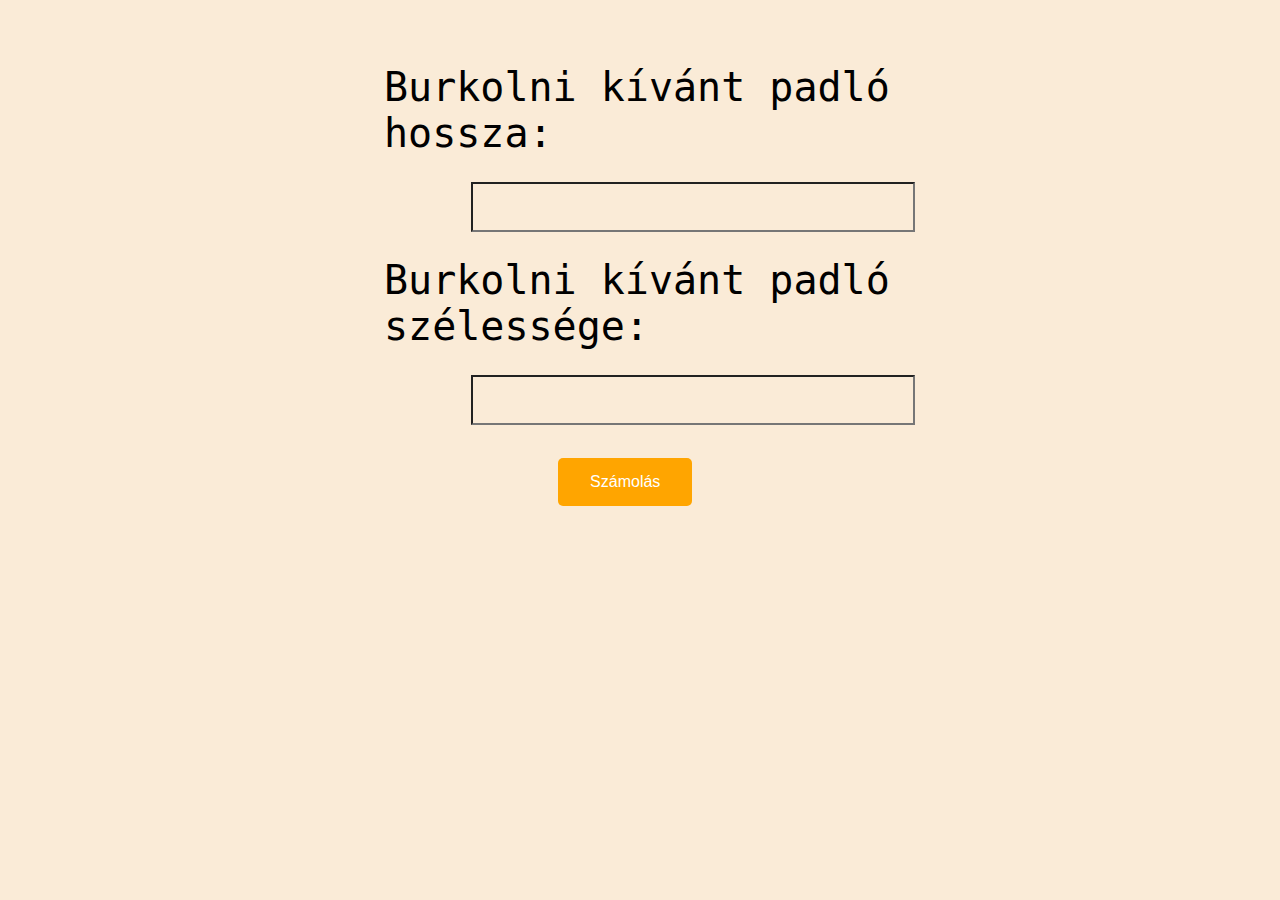
==== index.html @ ba7728a7 "." ====
<!DOCTYPE html>

<html lang="hu">

    <head>
        <meta charset="UTF-8">
        <meta http-equiv="X-UA-Compatible" content="IE=edge">
        <meta name="viewport" content="width=, initial-scale=1.0">
        <script src="main.js" defer></script>
        <title>Padlo Vállalkozás</title>
        <link rel="stylesheet" href="style.css">
    </head>

    <body>

        <div id="container">
            <div id="all_buttoms">
                <div id="first_input">
                    <form>
                        <label for="first">Burkolni kívánt padló hossza: </label>
                        <input type="text" class="inputs"><br>
                        <label for="second">Burkolni kívánt padló szélessége: </label>
                        <input type="text" class="inputs"><br>
                        <input class="button" type="submit" value="Számolás">
                    </form>
                </div>
            </div>
        </div>
        
    </body>

</html>
---- style.css ----
*, *::before, ::after {
    box-sizing: border-box;
    padding: 0%;
    margin: 0%;
}

body {
    padding: 5% 30%;
    background-color: antiquewhite;
    font-size: 40px;
    font-family:monospace;
}

.button {
    margin-left: 34%;
    background-color: orange;
    border: none;
    color: white;
    padding: 15px 32px;
    text-align: center;
    font-size: 16px;
    border-radius: 5px;
    transition: 200ms;
}
.button:hover {
    background-color: darkorange;
    border: none;
    color: white;
    padding: 15px 32px;
    text-align: center;
    text-decoration: none;
    display: inline-block;
    font-size: 16px;
    margin: 4px 2px;
    cursor: pointer;
    border-radius: 5px;
}

.inputs {
    margin: 5% 17%;
    padding: 10px;
    height: 50px;
    background-color: antiquewhite;
    font-size: 32px;
    border-color: none;
}
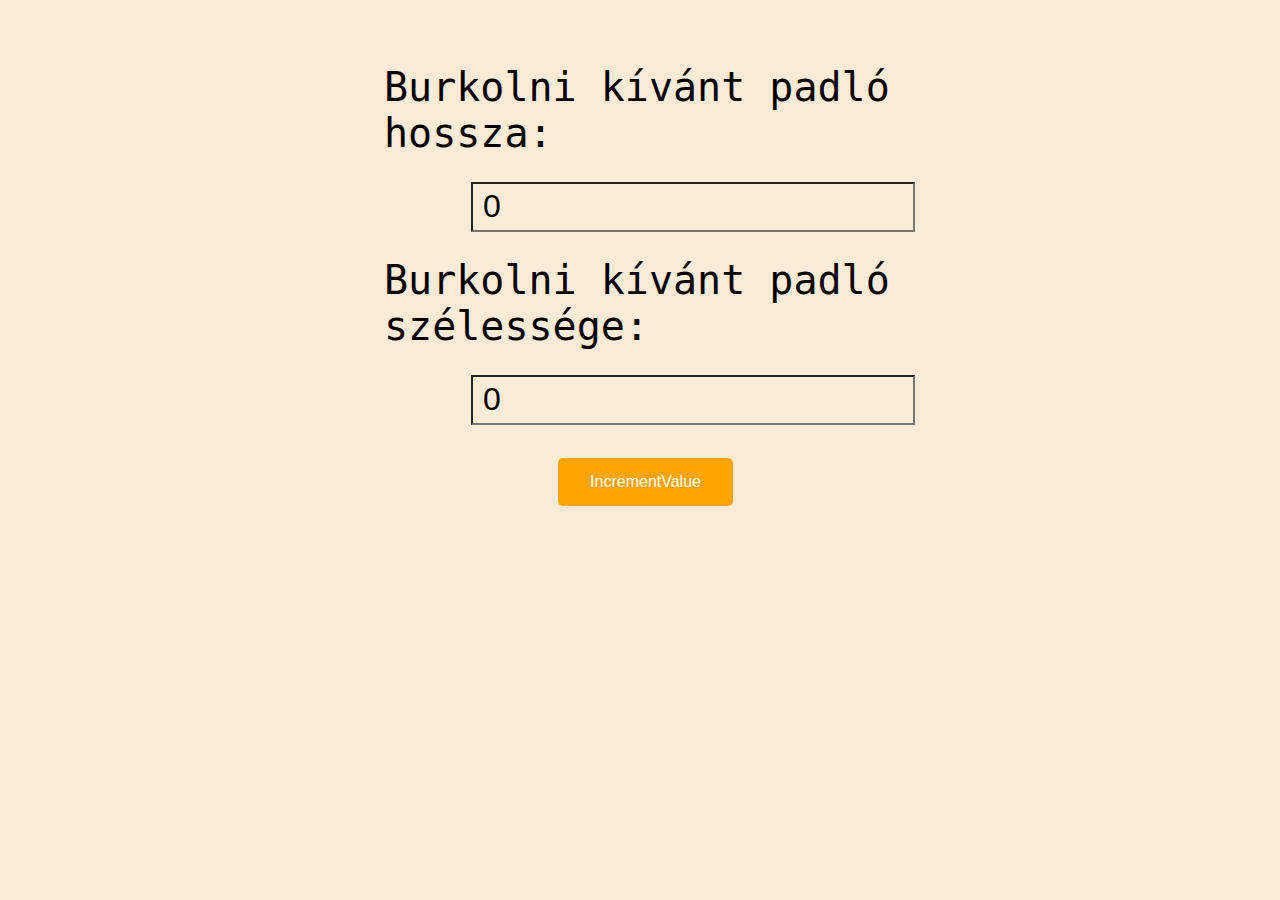
==== commit 1ea044ce: "." ====
--- a/index.html
+++ b/index.html
@@ -17,16 +17,30 @@
             <div id="all_buttoms">
                 <div id="first_input">
                     <form>
-                        <label for="first">Burkolni kívánt padló hossza: </label>
-                        <input type="text" class="inputs"><br>
-                        <label for="second">Burkolni kívánt padló szélessége: </label>
-                        <input type="text" class="inputs"><br>
-                        <input class="button" type="submit" value="Számolás">
+                        <label for="first">Burkolni kívánt padló hossza: </label><br>
+                        <input type="text" class="inputs" id="numberOne" value="0"/><br>
+                        <label for="second">Burkolni kívánt padló szélessége: </label><br>
+                        <input type="text" class="inputs" id="numberTwo" value="0"/>
+                        <input type="button" class="button" onclick="incrementValue()" value="IncrementValue" />
+                        <h3 id="result" style="margin-top: 5%; text-align: center;"></h3>
                     </form>
                 </div>
             </div>
         </div>
         
+        <script>
+            function incrementValue() {
+                let valueOne = parseInt(document.getElementById('numberOne').value);
+                let valueTwo = parseInt(document.getElementById('numberTwo').value);
+                let newValue = valueOne * valueTwo
+                if (newValue === NaN || newValue === 0) {
+                    let result = document.getElementById('result').innerText = `Helytelen érték`;
+                } else {
+                    let result = document.getElementById('result').innerText = `Eredmény: ${newValue}m2`;
+                }
+            }
+        </script>
+
     </body>
 
 </html>--- a/style.css
+++ b/style.css
@@ -21,19 +21,10 @@
     font-size: 16px;
     border-radius: 5px;
     transition: 200ms;
+    cursor: pointer;
 }
 .button:hover {
     background-color: darkorange;
-    border: none;
-    color: white;
-    padding: 15px 32px;
-    text-align: center;
-    text-decoration: none;
-    display: inline-block;
-    font-size: 16px;
-    margin: 4px 2px;
-    cursor: pointer;
-    border-radius: 5px;
 }
 
 .inputs {
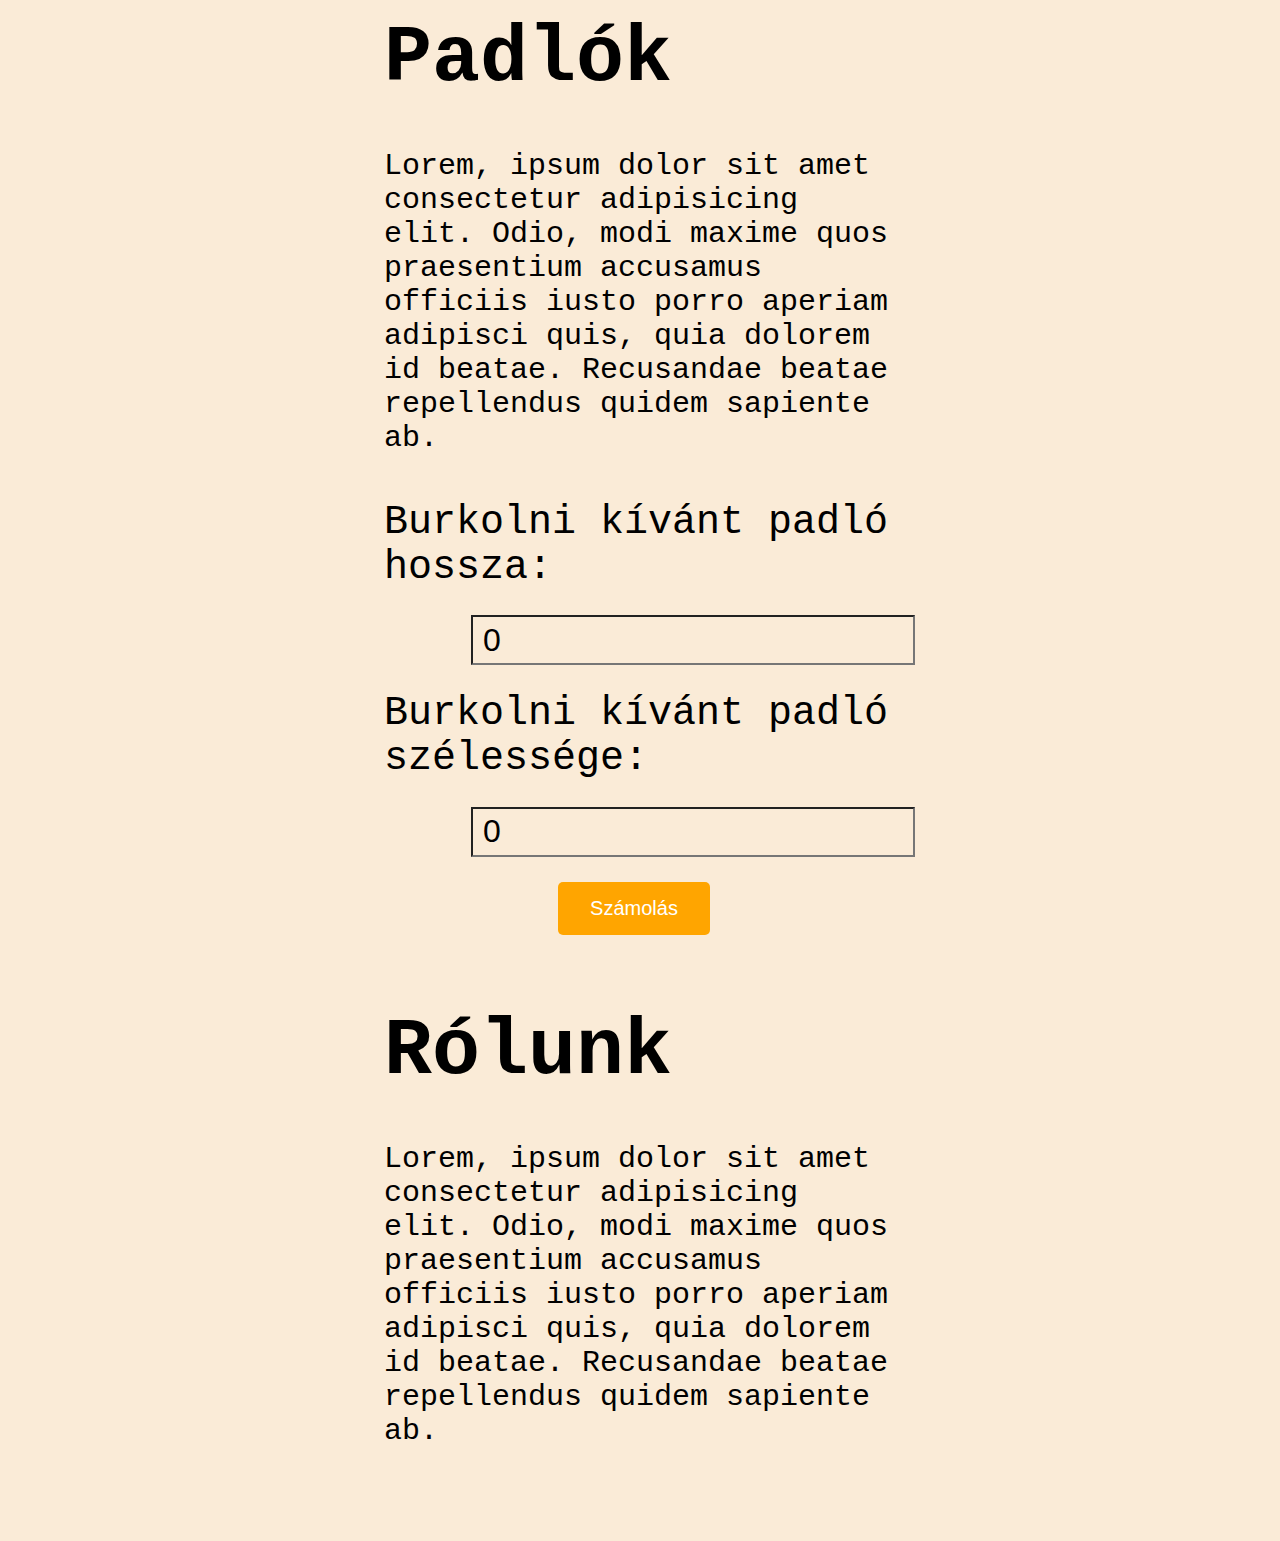
==== commit 38e386de: "." ====
--- a/index.html
+++ b/index.html
@@ -13,6 +13,10 @@
 
     <body>
 
+        <h1>Padlók</h1><br>
+        <p>Lorem, ipsum dolor sit amet consectetur adipisicing elit. Odio, modi maxime quos praesentium accusamus officiis iusto porro aperiam adipisci quis, quia dolorem id beatae. Recusandae beatae repellendus quidem sapiente ab.</p>
+        <br>
+
         <div id="container">
             <div id="all_buttoms">
                 <div id="first_input">
@@ -21,13 +25,16 @@
                         <input type="text" class="inputs" id="numberOne" value="0"/><br>
                         <label for="second">Burkolni kívánt padló szélessége: </label><br>
                         <input type="text" class="inputs" id="numberTwo" value="0"/>
-                        <input type="button" class="button" onclick="incrementValue()" value="IncrementValue" />
+                        <input type="button" class="button" onclick="incrementValue()" value="Számolás" />
                         <h3 id="result" style="margin-top: 5%; text-align: center;"></h3>
                     </form>
                 </div>
             </div>
         </div>
-        
+        <br><h1>Rólunk</h1><br>
+        <p>Lorem, ipsum dolor sit amet consectetur adipisicing elit. Odio, modi maxime quos praesentium accusamus officiis iusto porro aperiam adipisci quis, quia dolorem id beatae. Recusandae beatae repellendus quidem sapiente ab.</p>
+        <br>
+
         <script>
             function incrementValue() {
                 let valueOne = parseInt(document.getElementById('numberOne').value);
@@ -36,7 +43,7 @@
                 if (newValue === NaN || newValue === 0) {
                     let result = document.getElementById('result').innerText = `Helytelen érték`;
                 } else {
-                    let result = document.getElementById('result').innerText = `Eredmény: ${newValue}m2`;
+                    let result = document.getElementById('result').innerText = `Eredmény: ${newValue}m²`;
                 }
             }
         </script>
--- a/style.css
+++ b/style.css
@@ -4,8 +4,13 @@
     margin: 0%;
 }
 
+p {
+    font-size: 30px;
+    font-family:monospace;
+}
+
 body {
-    padding: 5% 30%;
+    padding: 1% 30%;
     background-color: antiquewhite;
     font-size: 40px;
     font-family:monospace;
@@ -18,7 +23,7 @@
     color: white;
     padding: 15px 32px;
     text-align: center;
-    font-size: 16px;
+    font-size: 20px;
     border-radius: 5px;
     transition: 200ms;
     cursor: pointer;
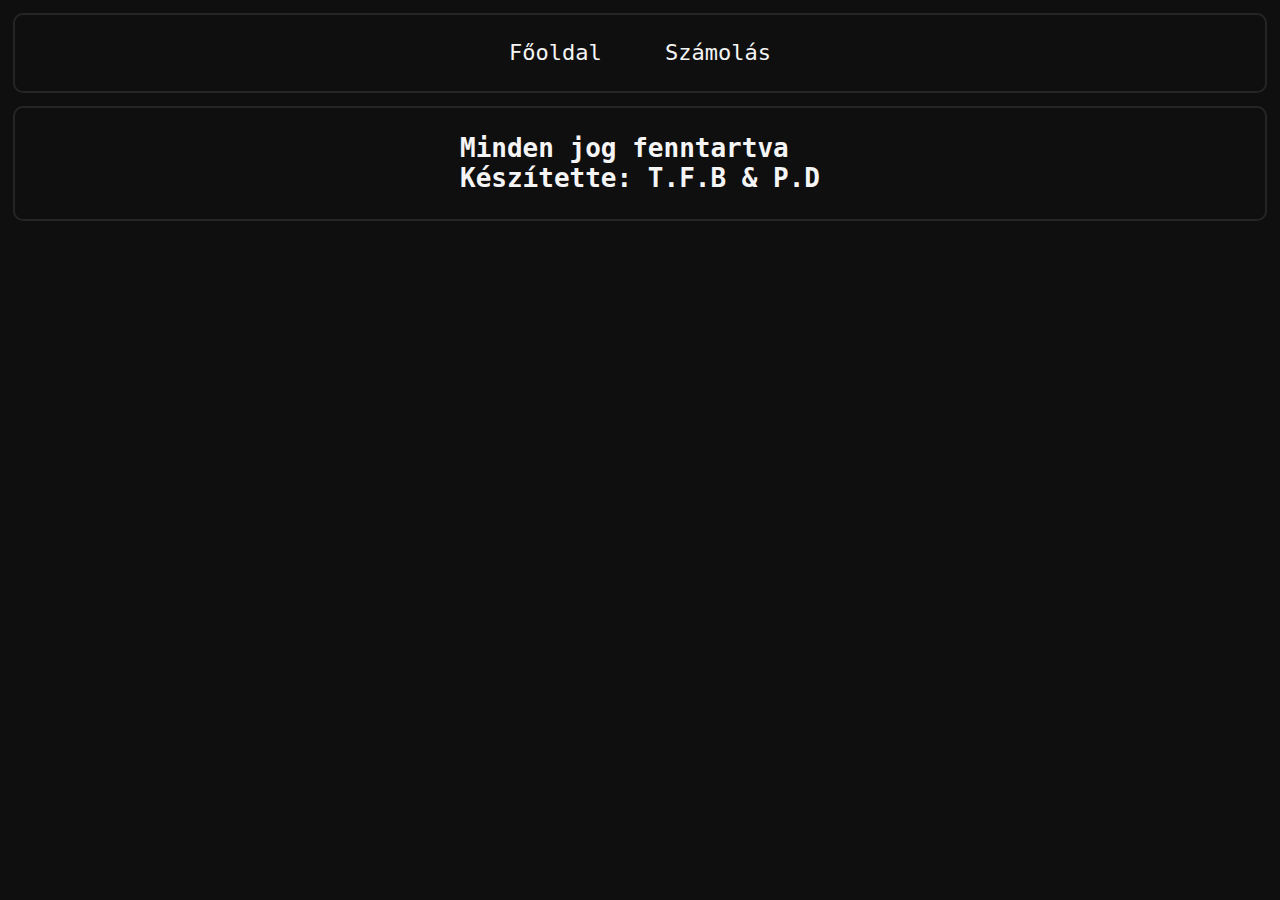
==== commit 77ad286b: "Calculate Oldal" ====
--- a/index.html
+++ b/index.html
@@ -13,40 +13,22 @@
 
     <body>
 
-        <h1>Padlók</h1><br>
-        <p>Lorem, ipsum dolor sit amet consectetur adipisicing elit. Odio, modi maxime quos praesentium accusamus officiis iusto porro aperiam adipisci quis, quia dolorem id beatae. Recusandae beatae repellendus quidem sapiente ab.</p>
-        <br>
+        <div>
+            <div>
+                <nav class="navbar">
+                    <a href="#">Főoldal</a>
+                    <a href="./calculate.html">Számolás</a>
+                </nav>
+            </div>
 
-        <div id="container">
-            <div id="all_buttoms">
-                <div id="first_input">
-                    <form>
-                        <label for="first">Burkolni kívánt padló hossza: </label><br>
-                        <input type="text" class="inputs" id="numberOne" value="0"/><br>
-                        <label for="second">Burkolni kívánt padló szélessége: </label><br>
-                        <input type="text" class="inputs" id="numberTwo" value="0"/>
-                        <input type="button" class="button" onclick="incrementValue()" value="Számolás" />
-                        <h3 id="result" style="margin-top: 5%; text-align: center;"></h3>
-                    </form>
+            <div class="footer">
+                <div class="footer-container">
+                    <h1 class="footer-title">Minden jog fenntartva</h1>
+                    <h1 class="footer-createdBy">Készítette: T.F.B & P.D</h1>
                 </div>
             </div>
+
         </div>
-        <br><h1>Rólunk</h1><br>
-        <p>Lorem, ipsum dolor sit amet consectetur adipisicing elit. Odio, modi maxime quos praesentium accusamus officiis iusto porro aperiam adipisci quis, quia dolorem id beatae. Recusandae beatae repellendus quidem sapiente ab.</p>
-        <br>
-
-        <script>
-            function incrementValue() {
-                let valueOne = parseInt(document.getElementById('numberOne').value);
-                let valueTwo = parseInt(document.getElementById('numberTwo').value);
-                let newValue = valueOne * valueTwo
-                if (newValue === NaN || newValue === 0) {
-                    let result = document.getElementById('result').innerText = `Helytelen érték`;
-                } else {
-                    let result = document.getElementById('result').innerText = `Eredmény: ${newValue}m²`;
-                }
-            }
-        </script>
 
     </body>
 
--- a/style.css
+++ b/style.css
@@ -4,39 +4,135 @@
     margin: 0%;
 }
 
-p {
-    font-size: 30px;
+body {
+    background-color: rgb(15, 15, 15);
     font-family:monospace;
+    color: whitesmoke;
+    min-height: 100vh;
+    display: flex;
+    flex-direction: column;
 }
 
-body {
-    padding: 1% 30%;
-    background-color: antiquewhite;
-    font-size: 40px;
-    font-family:monospace;
+.navbar {
+    font-size: 22px;
+    text-align: center;
+    word-spacing: 50px;
+    padding: 2%;
+    margin-top: 1%;
+    margin-bottom: 1%;
+    margin-left: 1%;
+    margin-right: 1%;
+    border-radius: 10px;
+    border: 2px solid rgb(37, 37, 37);
+    position: sticky;
+    top: 1%;
+    left: 0%;
+}
+
+.navbar a {
+    text-decoration: none;
+    color: whitesmoke;
+    transition: 200ms;
+}
+
+.navbar a:hover {
+    text-decoration: none;
+    color: rgb(168, 168, 168);
+    text-decoration: underline;
+}
+
+
+.container {
+    margin-top: auto;
+    margin-bottom: 1%;
+    margin-left: 1%;
+    margin-right: 1%;
+    border-radius: 10px;
+    padding: 10%;
+    display: flex;
+    gap: 50px;
+    align-items: center;
+    justify-content: center;
+    border: 2px solid rgb(37, 37, 37);
+}
+
+.form {
+    display: flex;
+    flex-direction: column;
+    align-items: center;
+    justify-content: center;
+    padding: 3%;
+    border: 2px solid rgb(37, 37, 37);
+    border-radius: 10px;
+}
+
+.label {
+    font-size: 20px;
+    align-self: flex-start;
+}
+
+.input {
+    margin: 5%;
+    padding: 1%;
+    width: 270px;
+    font-size: 18px;
+    height: 40px;
+    border-radius: 5px;
 }
 
 .button {
-    margin-left: 34%;
-    background-color: orange;
-    border: none;
-    color: white;
-    padding: 15px 32px;
-    text-align: center;
-    font-size: 20px;
-    border-radius: 5px;
-    transition: 200ms;
-    cursor: pointer;
-}
-.button:hover {
-    background-color: darkorange;
+    width: 250px;
+    height: 40px;
+    font-size: 18px;
+    margin-top: 10%;
+    background-color: whitesmoke;
+    border-radius: 10px;
+    color: black;
+    font-weight: bold;
 }
 
-.inputs {
-    margin: 5% 17%;
-    padding: 10px;
-    height: 50px;
-    background-color: antiquewhite;
-    font-size: 32px;
-    border-color: none;
+.footer {
+    margin-top: auto;
+    margin-left: 1%;
+    margin-right: 1%;
+    margin-bottom: 1%;
+    border-radius: 10px;
+    padding: 2%;
+    display: flex;
+    justify-content: center;
+    align-items: center;
+    border: 2px solid rgb(37, 37, 37);
+}
+
+.footer-elements {
+    font-size: 10px;
+    display: flex;
+    gap: 50px;
+}
+
+.chooser-title {
+    font-size: 20px;
+}
+
+.chooser-container {
+    padding: 3%;
+    border: 2px solid rgb(37, 37, 37);
+    border-radius: 10px;
+    display: flex;
+    flex-direction: column;
+    gap: 40px;
+}
+
+.chooser {
+    display: flex;
+    align-items: center;
+    justify-content: center;
+    gap: 20px;
+}
+
+.choose-select {
+    width: 270px;
+    font-size: 18px;
+    height: 40px;
+    border-radius: 5px;
 }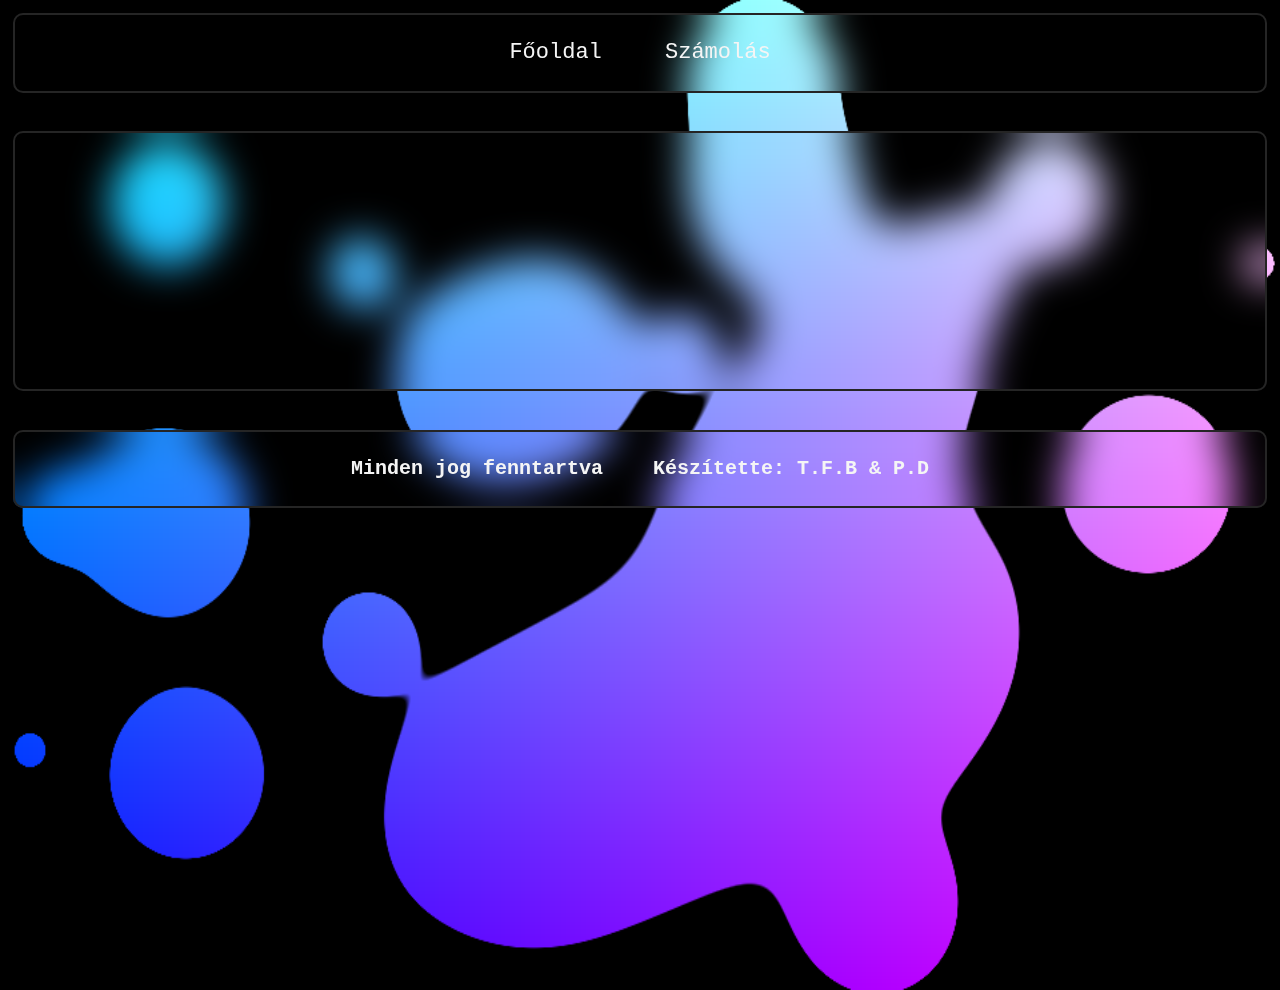
==== commit c64801fd: "Végzések" ====
--- a/index.html
+++ b/index.html
@@ -8,6 +8,7 @@
         <meta name="viewport" content="width=, initial-scale=1.0">
         <script src="main.js" defer></script>
         <title>Padlo Vállalkozás</title>
+        <script src="./background.js" defer></script>
         <link rel="stylesheet" href="style.css">
     </head>
 
@@ -21,10 +22,15 @@
                 </nav>
             </div>
 
+            <div class="container">
+
+        
+            </div>
+
             <div class="footer">
-                <div class="footer-container">
-                    <h1 class="footer-title">Minden jog fenntartva</h1>
-                    <h1 class="footer-createdBy">Készítette: T.F.B & P.D</h1>
+                <div class="footer-elements">
+                  <h1>Minden jog fenntartva</h1>
+                  <h1>Készítette: T.F.B & P.D</h1>
                 </div>
             </div>
 
--- a/style.css
+++ b/style.css
@@ -19,7 +19,7 @@
     word-spacing: 50px;
     padding: 2%;
     margin-top: 1%;
-    margin-bottom: 1%;
+    margin-bottom: 3%;
     margin-left: 1%;
     margin-right: 1%;
     border-radius: 10px;
@@ -27,6 +27,7 @@
     position: sticky;
     top: 1%;
     left: 0%;
+    backdrop-filter: blur(20px);
 }
 
 .navbar a {
@@ -44,7 +45,7 @@
 
 .container {
     margin-top: auto;
-    margin-bottom: 1%;
+    margin-bottom: 3%;
     margin-left: 1%;
     margin-right: 1%;
     border-radius: 10px;
@@ -54,6 +55,7 @@
     align-items: center;
     justify-content: center;
     border: 2px solid rgb(37, 37, 37);
+    backdrop-filter: blur(20px);
 }
 
 .form {
@@ -102,6 +104,7 @@
     justify-content: center;
     align-items: center;
     border: 2px solid rgb(37, 37, 37);
+    backdrop-filter: blur(20px);
 }
 
 .footer-elements {
@@ -135,4 +138,11 @@
     font-size: 18px;
     height: 40px;
     border-radius: 5px;
+}
+
+canvas {
+    width: 100%;
+    height: 110%;
+    position: absolute;
+    z-index: -100;
 }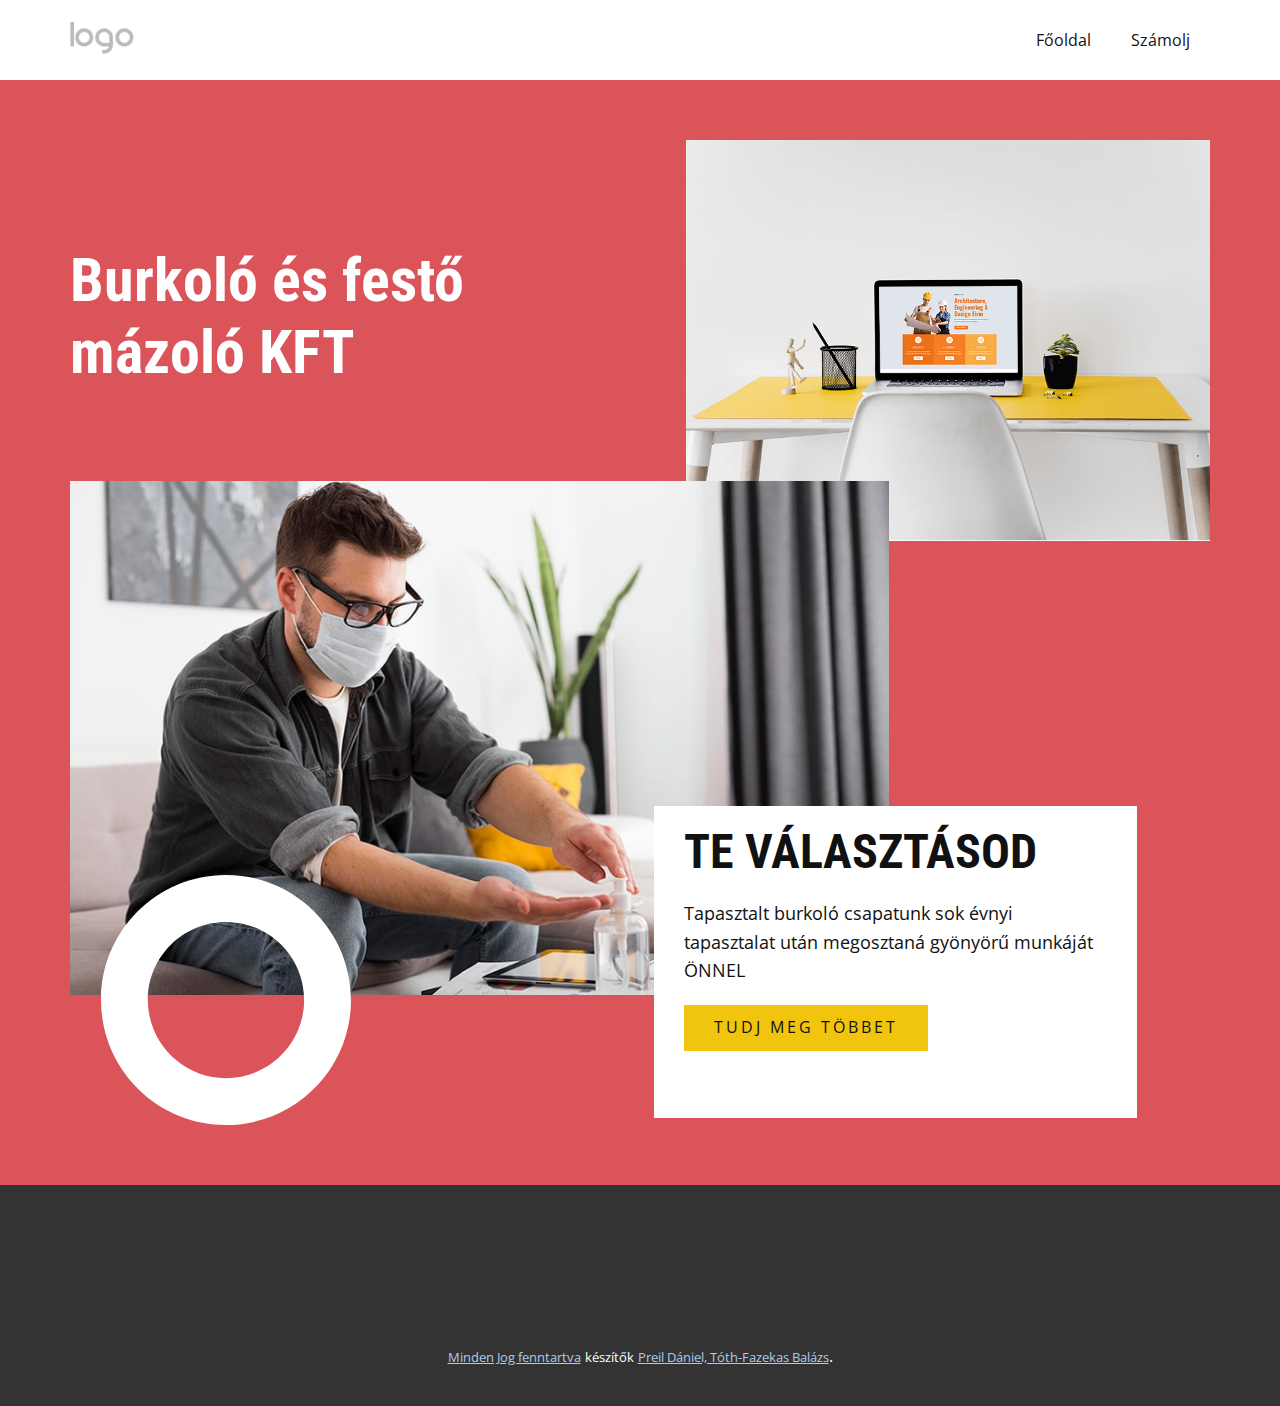
==== commit 209c93ed: "." ====
--- a/index.html
+++ b/index.html
@@ -1,41 +1,99 @@
 <!DOCTYPE html>
-
-<html lang="hu">
-
-    <head>
-        <meta charset="UTF-8">
-        <meta http-equiv="X-UA-Compatible" content="IE=edge">
-        <meta name="viewport" content="width=, initial-scale=1.0">
-        <script src="main.js" defer></script>
-        <title>Padlo Vállalkozás</title>
-        <script src="./background.js" defer></script>
-        <link rel="stylesheet" href="style.css">
-    </head>
-
-    <body>
-
-        <div>
-            <div>
-                <nav class="navbar">
-                    <a href="#">Főoldal</a>
-                    <a href="./calculate.html">Számolás</a>
-                </nav>
+<html style="font-size: 16px;" lang="en"><head>
+    <meta name="viewport" content="width=device-width, initial-scale=1.0">
+    <meta charset="utf-8">
+    <meta name="keywords" content="Mobile-Friendly Web Design to Grow Your Business, Our Vision">
+    <meta name="description" content="">
+    <title>Home</title>
+    <link rel="stylesheet" href="nicepage.css" media="screen">
+<link rel="stylesheet" href="Home.css" media="screen">
+    <script class="u-script" type="text/javascript" src="jquery.js" defer=""></script>
+    <script class="u-script" type="text/javascript" src="nicepage.js" defer=""></script>
+    <meta name="generator" content="Nicepage 5.10.8, nicepage.com">
+    <link id="u-theme-google-font" rel="stylesheet" href="https://fonts.googleapis.com/css?family=Roboto:100,100i,300,300i,400,400i,500,500i,700,700i,900,900i|Open+Sans:300,300i,400,400i,500,500i,600,600i,700,700i,800,800i">
+    <link id="u-page-google-font" rel="stylesheet" href="https://fonts.googleapis.com/css?family=Roboto+Condensed:300,300i,400,400i,700,700i">
+    
+    
+    <script type="application/ld+json">{
+		"@context": "http://schema.org",
+		"@type": "Organization",
+		"name": "",
+		"logo": "images/default-logo.png"
+}</script>
+    <meta name="theme-color" content="#478ac9">
+    <meta property="og:title" content="Home">
+    <meta property="og:type" content="website">
+  <meta data-intl-tel-input-cdn-path="intlTelInput/"></head>
+  <body class="u-body u-xl-mode" data-lang="en"><header class="u-clearfix u-header u-header" id="sec-7cf6"><div class="u-clearfix u-sheet u-valign-middle u-sheet-1">
+        <a href="Home.html" class="u-image u-logo u-image-1">
+          <img src="images/default-logo.png" class="u-logo-image u-logo-image-1">
+        </a>
+        <nav class="u-menu u-menu-dropdown u-offcanvas u-menu-1">
+          <div class="menu-collapse" style="font-size: 1rem; letter-spacing: 0px;">
+            <a class="u-button-style u-custom-left-right-menu-spacing u-custom-padding-bottom u-custom-top-bottom-menu-spacing u-nav-link u-text-active-palette-1-base u-text-hover-palette-2-base" href="#">
+              <svg class="u-svg-link" viewBox="0 0 24 24"><use xmlns:xlink="http://www.w3.org/1999/xlink" xlink:href="#menu-hamburger"></use></svg>
+              <svg class="u-svg-content" version="1.1" id="menu-hamburger" viewBox="0 0 16 16" x="0px" y="0px" xmlns:xlink="http://www.w3.org/1999/xlink" xmlns="http://www.w3.org/2000/svg"><g><rect y="1" width="16" height="2"></rect><rect y="7" width="16" height="2"></rect><rect y="13" width="16" height="2"></rect>
+</g></svg>
+            </a>
+          </div>
+          <div class="u-nav-container">
+            <ul class="u-nav u-unstyled u-nav-1"><li class="u-nav-item"><a class="u-button-style u-nav-link u-text-active-palette-1-base u-text-hover-palette-2-base" href="Home.html" style="padding: 10px 20px;">Főoldal</a>
+</li><li class="u-nav-item"><a class="u-button-style u-nav-link u-text-active-palette-1-base u-text-hover-palette-2-base" href="calculate.html" style="padding: 10px 20px;">Számolj</a>
+</li></ul>
+          </div>
+          <div class="u-nav-container-collapse">
+            <div class="u-black u-container-style u-inner-container-layout u-opacity u-opacity-95 u-sidenav">
+              <div class="u-inner-container-layout u-sidenav-overflow">
+                <div class="u-menu-close"></div>
+                <ul class="u-align-center u-nav u-popupmenu-items u-unstyled u-nav-2"><li class="u-nav-item"><a class="u-button-style u-nav-link" href="Home.html">Főoldal</a>
+</li><li class="u-nav-item"><a class="u-button-style u-nav-link" href="calculate.html">Számolj</a>
+</li><li class="u-nav-item"><a class="u-button-style u-nav-link" href="Contact.html">Kapcsolat</a>
+</li></ul>
+              </div>
             </div>
-
-            <div class="container">
-
-        
-            </div>
-
-            <div class="footer">
-                <div class="footer-elements">
-                  <h1>Minden jog fenntartva</h1>
-                  <h1>Készítette: T.F.B & P.D</h1>
-                </div>
-            </div>
-
+            <div class="u-black u-menu-overlay u-opacity u-opacity-70"></div>
+          </div>
+        </nav>
+      </div></header>
+    <section class="u-clearfix u-palette-2-base u-section-1" id="carousel_34bd">
+      <div class="u-clearfix u-sheet u-valign-middle-sm u-valign-middle-xs u-sheet-1">
+        <img src="images/9fea89fe-978d-29e6-07e9-c41c47e486f8.jpg" alt="" class="u-align-left u-image u-image-1">
+        <div class="u-align-left u-container-style u-expanded-width-xs u-group u-group-1">
+          <div class="u-container-layout u-valign-middle u-container-layout-1">
+            <h1 class="u-custom-font u-font-roboto-condensed u-text u-text-body-alt-color u-text-1">Burkoló és festő mázoló KFT</h1>
+          </div>
         </div>
-
-    </body>
-
-</html>+        <img src="images/-min.jpg" alt="" class="u-align-left u-image u-image-2">
+        <div class="u-align-left u-container-style u-group u-white u-group-2">
+          <div class="u-container-layout u-container-layout-2">
+            <h2 class="u-custom-font u-font-roboto-condensed u-text u-text-2">Te választásod</h2>
+            <p class="u-text u-text-3">Tapasztalt burkoló csapatunk sok évnyi tapasztalat után megosztaná gyönyörű munkáját ÖNNEL</p>
+            </p>
+            <a href="calculate.html" class="u-btn u-btn-rectangle u-button-style u-palette-3-base u-btn-2">Tudj meg többet</a>
+          </div>
+        </div>
+        <div class="u-shape u-shape-svg u-text-white u-shape-1">
+          <svg class="u-svg-link" preserveAspectRatio="none" viewBox="0 0 160 160"><use xmlns:xlink="http://www.w3.org/1999/xlink" xlink:href="#svg-d9c8"></use></svg>
+          <svg xmlns="http://www.w3.org/2000/svg" xmlns:xlink="http://www.w3.org/1999/xlink" version="1.1" xml:space="preserve" class="u-svg-content" viewBox="0 0 160 160" x="0px" y="0px" id="svg-d9c8" style="enable-background:new 0 0 160 160;"><path d="M80,30c27.6,0,50,22.4,50,50s-22.4,50-50,50s-50-22.4-50-50S52.4,30,80,30 M80,0C35.8,0,0,35.8,0,80s35.8,80,80,80
+	s80-35.8,80-80S124.2,0,80,0L80,0z"></path></svg>
+        </div>
+      </div>
+    </section>
+    
+    
+    <footer class="u-align-center u-clearfix u-footer u-grey-80 u-footer" id="sec-8232"><div class="u-clearfix u-sheet u-sheet-1">
+        <p class="u-small-text u-text u-text-variant u-text-1"></p>
+      </div></footer>
+    <section class="u-backlink u-clearfix u-grey-80">
+      <a class="u-link" href="Home.html" target="_blank">
+        <span>Minden Jog fenntartva</span>
+      </a>
+      <p class="u-text">
+        <span>készítők</span>
+      </p>
+      <a class="u-link" href="Home.html" target="_blank">
+        <span>Preil Dániel, Tóth-Fazekas Balázs</span>
+      </a>. 
+    </section>
+  
+</body></html>--- a/nicepage.css
+++ b/nicepage.css
@@ -0,0 +1,41415 @@
+/*begin-commonstyles library*//*!
+ * froala_editor v4.0.6 (https://www.froala.com/wysiwyg-editor)
+ * License https://froala.com/wysiwyg-editor/terms/
+ * Copyright 2014-2021 Froala Labs
+ */
+
+.fr-clearfix::after {
+  clear: both;
+  display: block;
+  content: "";
+  height: 0; }
+
+.fr-hide-by-clipping {
+  position: absolute;
+  width: 1px;
+  height: 1px;
+  padding: 0;
+  margin: -1px;
+  overflow: hidden;
+  clip: rect(0, 0, 0, 0);
+  border: 0; }
+
+.fr-view img.fr-rounded, .fr-view .fr-img-caption.fr-rounded img {
+  border-radius: 10px;
+  -moz-border-radius: 10px;
+  -webkit-border-radius: 10px;
+  -moz-background-clip: padding;
+  -webkit-background-clip: padding-box;
+  background-clip: padding-box; }
+
+.fr-view img.fr-shadow, .fr-view .fr-img-caption.fr-shadow img {
+  -webkit-box-shadow: 10px 10px 5px 0px #cccccc;
+  -moz-box-shadow: 10px 10px 5px 0px #cccccc;
+  box-shadow: 10px 10px 5px 0px #cccccc; }
+
+.fr-view img.fr-bordered, .fr-view .fr-img-caption.fr-bordered img {
+  border: solid 5px #CCC; }
+
+.fr-view img.fr-bordered {
+  -webkit-box-sizing: content-box;
+  -moz-box-sizing: content-box;
+  box-sizing: content-box; }
+
+.fr-view .fr-img-caption.fr-bordered img {
+  -webkit-box-sizing: border-box;
+  -moz-box-sizing: border-box;
+  box-sizing: border-box; }
+
+.fr-view {
+  word-wrap: break-word; }
+  .fr-view span[style~="color:"] a {
+    color: inherit; }
+  .fr-view strong {
+    font-weight: 700; }
+  .fr-view table[border='0'] td:not([class]), .fr-view table[border='0'] th:not([class]), .fr-view table[border='0'] td[class=""], .fr-view table[border='0'] th[class=""] {
+    border-width: 0px; }
+  .fr-view table {
+    border: none;
+    border-collapse: collapse;
+    empty-cells: show;
+    max-width: 100%; }
+    .fr-view table td {
+      min-width: 5px; }
+    .fr-view table.fr-dashed-borders td, .fr-view table.fr-dashed-borders th {
+      border-style: dashed; }
+    .fr-view table.fr-alternate-rows tbody tr:nth-child(2n) {
+      background: whitesmoke; }
+    .fr-view table td, .fr-view table th {
+      border: 1px solid #DDD; }
+      .fr-view table td:empty, .fr-view table th:empty {
+        height: 20px; }
+      .fr-view table td.fr-highlighted, .fr-view table th.fr-highlighted {
+        border: 1px double red; }
+      .fr-view table td.fr-thick, .fr-view table th.fr-thick {
+        border-width: 2px; }
+    .fr-view table th {
+      background: #ececec; }
+  .fr-view hr {
+    clear: both;
+    user-select: none;
+    -o-user-select: none;
+    -moz-user-select: none;
+    -khtml-user-select: none;
+    -webkit-user-select: none;
+    -ms-user-select: none;
+    break-after: always;
+    page-break-after: always; }
+  .fr-view .fr-file {
+    position: relative; }
+    .fr-view .fr-file::after {
+      position: relative;
+      content: "\1F4CE";
+      font-weight: normal; }
+  .fr-view pre {
+    white-space: pre-wrap;
+    word-wrap: break-word;
+    overflow: visible; }
+/*  .fr-view[dir="rtl"] blockquote {
+    border-left: none;
+    border-right: solid 2px #5E35B1;
+    margin-right: 0;
+    padding-right: 5px;
+    padding-left: 0; }
+    .fr-view[dir="rtl"] blockquote blockquote {
+      border-color: #00BCD4; }
+      .fr-view[dir="rtl"] blockquote blockquote blockquote {
+        border-color: #43A047; }
+  .fr-view blockquote {
+    border-left: solid 2px #5E35B1;
+    margin-left: 0;
+    padding-left: 5px;
+    color: #5E35B1; }
+    .fr-view blockquote blockquote {
+      border-color: #00BCD4;
+      color: #00BCD4; }
+      .fr-view blockquote blockquote blockquote {
+        border-color: #43A047;
+        color: #43A047; } */
+  .fr-view span.fr-emoticon {
+    font-weight: normal;
+    font-family: "Apple Color Emoji","Segoe UI Emoji","NotoColorEmoji","Segoe UI Symbol","Android Emoji","EmojiSymbols";
+    display: inline;
+    line-height: 0; }
+    .fr-view span.fr-emoticon.fr-emoticon-img {
+      background-repeat: no-repeat !important;
+      font-size: inherit;
+      height: 1em;
+      width: 1em;
+      min-height: 20px;
+      min-width: 20px;
+      display: inline-block;
+      margin: -.1em .1em .1em;
+      line-height: 1;
+      vertical-align: middle; }
+  .fr-view .fr-text-gray {
+    color: #AAA !important; }
+  .fr-view .fr-text-bordered {
+    border-top: solid 1px #222;
+    border-bottom: solid 1px #222;
+    padding: 10px 0; }
+  .fr-view .fr-text-spaced {
+    letter-spacing: 1px; }
+  .fr-view .fr-text-uppercase {
+    text-transform: uppercase; }
+  .fr-view .fr-class-highlighted {
+    background-color: #ffff00; }
+  .fr-view .fr-class-code {
+    border-color: #cccccc;
+    border-radius: 2px;
+    -moz-border-radius: 2px;
+    -webkit-border-radius: 2px;
+    -moz-background-clip: padding;
+    -webkit-background-clip: padding-box;
+    background-clip: padding-box;
+    background: #f5f5f5;
+    padding: 10px;
+    font-family: "Courier New", Courier, monospace; }
+  .fr-view .fr-class-transparency {
+    opacity: 0.5; }
+  .fr-view img {
+    position: relative;
+    max-width: 100%; }
+    .fr-view img.fr-dib {
+      margin: 10px auto;
+      display: block;
+      float: none;
+      vertical-align: top; }
+      .fr-view img.fr-dib.fr-fil {
+        margin-left: 0;
+        text-align: left; }
+      .fr-view img.fr-dib.fr-fir {
+        margin-right: 0;
+        text-align: right; }
+    .fr-view img.fr-dii {
+      display: inline-block;
+      float: none;
+      vertical-align: bottom;
+      margin-left: 5px;
+      margin-right: 5px;
+      max-width: calc(100% - (2 * 5px)); }
+      .fr-view img.fr-dii.fr-fil {
+        float: left;
+        margin: 10px 15px 10px 0;
+        max-width: calc(100% - 5px); }
+      .fr-view img.fr-dii.fr-fir {
+        float: right;
+        margin: 10px 0 10px 15px;
+        max-width: calc(100% - 5px); }
+  .fr-view span.fr-img-caption {
+    position: relative;
+    max-width: 100%; }
+    .fr-view span.fr-img-caption.fr-dib {
+      margin: 5px auto;
+      display: block;
+      float: none;
+      vertical-align: top; }
+      .fr-view span.fr-img-caption.fr-dib.fr-fil {
+        margin-left: 0;
+        text-align: left; }
+      .fr-view span.fr-img-caption.fr-dib.fr-fir {
+        margin-right: 0;
+        text-align: right; }
+    .fr-view span.fr-img-caption.fr-dii {
+      display: inline-block;
+      float: none;
+      vertical-align: bottom;
+      margin-left: 5px;
+      margin-right: 5px;
+      max-width: calc(100% - (2 * 5px)); }
+      .fr-view span.fr-img-caption.fr-dii.fr-fil {
+        float: left;
+        margin: 5px 5px 5px 0;
+        max-width: calc(100% - 5px); }
+      .fr-view span.fr-img-caption.fr-dii.fr-fir {
+        float: right;
+        margin: 5px 0 5px 5px;
+        max-width: calc(100% - 5px); }
+  .fr-view .fr-video {
+    text-align: center;
+    position: relative; }
+    .fr-view .fr-video.fr-rv {
+      padding-bottom: 56.25%;
+      padding-top: 30px;
+      height: 0;
+      overflow: hidden; }
+      .fr-view .fr-video.fr-rv > iframe, .fr-view .fr-video.fr-rv object, .fr-view .fr-video.fr-rv embed {
+        position: absolute !important;
+        top: 0;
+        left: 0;
+        width: 100%;
+        height: 100%; }
+    .fr-view .fr-video > * {
+      -webkit-box-sizing: content-box;
+      -moz-box-sizing: content-box;
+      box-sizing: content-box;
+      max-width: 100%;
+      border: none; }
+    .fr-view .fr-video.fr-dvb {
+      display: block;
+      clear: both; }
+      .fr-view .fr-video.fr-dvb.fr-fvl {
+        text-align: left; }
+      .fr-view .fr-video.fr-dvb.fr-fvr {
+        text-align: right; }
+    .fr-view .fr-video.fr-dvi {
+      display: inline-block; }
+      .fr-view .fr-video.fr-dvi.fr-fvl {
+        float: left; }
+      .fr-view .fr-video.fr-dvi.fr-fvr {
+        float: right; }
+  .fr-view a.fr-strong {
+    font-weight: 700; }
+  .fr-view a.fr-green {
+    color: green; }
+  .fr-view .fr-img-caption {
+    text-align: center; }
+    .fr-view .fr-img-caption .fr-img-wrap {
+      padding: 0;
+      margin: auto;
+      text-align: center;
+      width: 100%; }
+      .fr-view .fr-img-caption .fr-img-wrap a {
+        display: block; }
+      .fr-view .fr-img-caption .fr-img-wrap img {
+        display: block;
+        margin: auto;
+        width: 100%; }
+      .fr-view .fr-img-caption .fr-img-wrap > span {
+        margin: auto;
+        display: block;
+        padding: 5px 5px 10px;
+        font-size: 14px;
+        font-weight: initial;
+        -webkit-box-sizing: border-box;
+        -moz-box-sizing: border-box;
+        box-sizing: border-box;
+        -webkit-opacity: 0.9;
+        -moz-opacity: 0.9;
+        opacity: 0.9;
+        -ms-filter: "progid:DXImageTransform.Microsoft.Alpha(Opacity=0)";
+        width: 100%;
+        text-align: center; }
+  .fr-view button.fr-rounded, .fr-view input.fr-rounded, .fr-view textarea.fr-rounded {
+    border-radius: 10px;
+    -moz-border-radius: 10px;
+    -webkit-border-radius: 10px;
+    -moz-background-clip: padding;
+    -webkit-background-clip: padding-box;
+    background-clip: padding-box; }
+  .fr-view button.fr-large, .fr-view input.fr-large, .fr-view textarea.fr-large {
+    font-size: 24px; }
+
+/**
+ * Image style.
+ */
+a.fr-view.fr-strong {
+  font-weight: 700; }
+a.fr-view.fr-green {
+  color: green; }
+
+/**
+ * Link style.
+ */
+img.fr-view {
+  position: relative;
+  max-width: 100%; }
+  img.fr-view.fr-dib {
+    margin: 5px auto;
+    display: block;
+    float: none;
+    vertical-align: top; }
+    img.fr-view.fr-dib.fr-fil {
+      margin-left: 0;
+      text-align: left; }
+    img.fr-view.fr-dib.fr-fir {
+      margin-right: 0;
+      text-align: right; }
+  img.fr-view.fr-dii {
+    display: inline-block;
+    float: none;
+    vertical-align: bottom;
+    margin-left: 5px;
+    margin-right: 5px;
+    max-width: calc(100% - (2 * 5px)); }
+    img.fr-view.fr-dii.fr-fil {
+      float: left;
+      margin: 5px 5px 5px 0;
+      max-width: calc(100% - 5px); }
+    img.fr-view.fr-dii.fr-fir {
+      float: right;
+      margin: 5px 0 5px 5px;
+      max-width: calc(100% - 5px); }
+
+span.fr-img-caption.fr-view {
+  position: relative;
+  max-width: 100%; }
+  span.fr-img-caption.fr-view.fr-dib {
+    margin: 5px auto;
+    display: block;
+    float: none;
+    vertical-align: top; }
+    span.fr-img-caption.fr-view.fr-dib.fr-fil {
+      margin-left: 0;
+      text-align: left; }
+    span.fr-img-caption.fr-view.fr-dib.fr-fir {
+      margin-right: 0;
+      text-align: right; }
+  span.fr-img-caption.fr-view.fr-dii {
+    display: inline-block;
+    float: none;
+    vertical-align: bottom;
+    margin-left: 5px;
+    margin-right: 5px;
+    max-width: calc(100% - (2 * 5px)); }
+    span.fr-img-caption.fr-view.fr-dii.fr-fil {
+      float: left;
+      margin: 5px 5px 5px 0;
+      max-width: calc(100% - 5px); }
+    span.fr-img-caption.fr-view.fr-dii.fr-fir {
+      float: right;
+      margin: 5px 0 5px 5px;
+      max-width: calc(100% - 5px); }
+/*end-commonstyles library*/@charset "UTF-8";
+.u-hidden-block {
+  visibility: hidden!important;
+}
+.u-locked-block {
+  pointer-events: none!important;
+}
+/*! normalize.css v4.1.1 | MIT License | github.com/necolas/normalize.css */
+html {
+  font-family: sans-serif;
+  -ms-text-size-adjust: 100%;
+  -webkit-text-size-adjust: 100%;
+}
+body {
+  margin: 0;
+}
+article,
+aside,
+details,
+figcaption,
+figure,
+footer,
+header,
+main,
+menu,
+nav,
+section,
+summary {
+  display: block;
+}
+audio,
+canvas,
+progress,
+video {
+  display: inline-block;
+}
+audio:not([controls]) {
+  display: none;
+  height: 0;
+}
+progress {
+  vertical-align: baseline;
+}
+template,
+[hidden] {
+  display: none;
+}
+a {
+  background-color: transparent;
+  -webkit-text-decoration-skip: objects;
+}
+a:active,
+a:hover {
+  outline-width: 0;
+}
+abbr[title] {
+  border-bottom: none;
+  text-decoration: underline;
+}
+b,
+strong {
+  font-weight: inherit;
+  font-weight: bold;
+}
+dfn {
+  font-style: italic;
+}
+h1 {
+  font-size: 2em;
+  margin: 0.67em 0;
+}
+mark {
+  background-color: #ff0;
+  color: #000;
+}
+small {
+  font-size: 80%;
+}
+sub,
+sup {
+  font-size: 75%;
+  line-height: 0;
+  position: relative;
+  vertical-align: baseline;
+}
+sub {
+  bottom: -0.25em;
+}
+sup {
+  top: -0.5em;
+}
+img {
+  border-style: none;
+}
+svg:not(:root) {
+  overflow: hidden;
+}
+code,
+kbd,
+pre,
+samp {
+  font-family: monospace,monospace;
+  font-size: 1em;
+}
+hr {
+  box-sizing: content-box;
+  height: 0;
+  overflow: visible;
+}
+button,
+input,
+optgroup,
+select,
+textarea {
+  color: inherit;
+  font: inherit;
+  margin: 0;
+}
+optgroup {
+  font-weight: 700;
+}
+button,
+input {
+  overflow: visible;
+}
+button,
+select {
+  text-transform: none;
+}
+button,
+html [type="button"],
+[type="reset"],
+[type="submit"] {
+  -webkit-appearance: button;
+}
+button::-moz-focus-inner,
+[type="button"]::-moz-focus-inner,
+[type="reset"]::-moz-focus-inner,
+[type="submit"]::-moz-focus-inner {
+  border-style: none;
+  padding: 0;
+}
+button:-moz-focusring,
+[type="button"]:-moz-focusring,
+[type="reset"]:-moz-focusring,
+[type="submit"]:-moz-focusring {
+  outline: 1px dotted ButtonText;
+}
+fieldset {
+  border: 1px solid silver;
+  margin: 0 2px;
+  padding: 0.35em 0.625em 0.75em;
+}
+legend {
+  box-sizing: border-box;
+  color: inherit;
+  display: table;
+  max-width: 100%;
+  padding: 0;
+  white-space: normal;
+}
+textarea {
+  overflow: auto;
+  outline: none;
+}
+button,
+select,
+input,
+textarea {
+  outline: none;
+}
+[type="checkbox"],
+[type="radio"] {
+  box-sizing: border-box;
+  padding: 0;
+}
+[type="number"]::-webkit-inner-spin-button,
+[type="number"]::-webkit-outer-spin-button {
+  height: auto;
+}
+[type="search"] {
+  -webkit-appearance: textfield;
+  outline-offset: -2px;
+}
+[type="search"]::-webkit-search-cancel-button,
+[type="search"]::-webkit-search-decoration {
+  -webkit-appearance: none;
+}
+::-webkit-input-placeholder {
+  color: inherit;
+  opacity: 0.54;
+}
+::-webkit-file-upload-button {
+  -webkit-appearance: button;
+  font: inherit;
+}
+ul,
+ol {
+  padding-left: 20px;
+}
+/* Fade effect */
+/* Over effect */
+/* Slide effect */
+/* Over and Slide effect */
+/* Flip Left effect */
+/* Flip Right effect */
+/* Flip Top effect */
+/* Flip Bottom effect */
+/* Wobble Left effect */
+/* Wobble Right effect */
+/* Wobble top effect */
+/* Wobble bottom effect */
+/* Zoom and Rotate Effects */
+/* Utility */
+.u-over-slide {
+  position: absolute;
+  left: 0;
+  top: 0;
+  width: 100%;
+  height: 100%;
+}
+.u-background-effect {
+  overflow: hidden;
+}
+.u-background-effect ~ .u-container-layout {
+  cursor: pointer;
+}
+/* Fade effect */
+.u-effect-fade .u-over-slide {
+  opacity: 0;
+  transition: all 500ms ease;
+}
+.u-effect-fade:hover .u-over-slide,
+.u-effect-fade.u-effect-active .u-over-slide {
+  opacity: 1;
+}
+/* Over effect */
+.u-effect-over-left .u-over-slide {
+  transform: translate(-100%, 0);
+  transition: all 500ms ease;
+}
+.u-effect-over-left:hover .u-over-slide,
+.u-effect-over-left.u-effect-active .u-over-slide {
+  transform: translate(0, 0);
+}
+.u-effect-over-right .u-over-slide {
+  transform: translate(100%, 0);
+  transition: all 500ms ease;
+}
+.u-effect-over-right:hover .u-over-slide,
+.u-effect-over-right.u-effect-active .u-over-slide {
+  transform: translate(0, 0);
+}
+.u-effect-over-top .u-over-slide {
+  transform: translate(0, -100%);
+  transition: all 500ms ease;
+}
+.u-effect-over-top:hover .u-over-slide,
+.u-effect-over-top.u-effect-active .u-over-slide {
+  transform: translate(0, 0);
+}
+.u-effect-over-bottom .u-over-slide {
+  transform: translate(0, 100%);
+  transition: all 500ms ease;
+}
+.u-effect-over-bottom:hover .u-over-slide,
+.u-effect-over-bottom.u-effect-active .u-over-slide {
+  transform: translate(0, 0);
+}
+.u-effect-over-topleft .u-over-slide {
+  transform: translate(-100%, -100%);
+  transition: all 500ms ease;
+}
+.u-effect-over-topleft:hover .u-over-slide,
+.u-effect-over-topleft.u-effect-active .u-over-slide {
+  transform: translate(0, 0);
+}
+.u-effect-over-topright .u-over-slide {
+  transform: translate(100%, -100%);
+  transition: all 500ms ease;
+}
+.u-effect-over-topright:hover .u-over-slide,
+.u-effect-over-topright.u-effect-active .u-over-slide {
+  transform: translate(0, 0);
+}
+.u-effect-over-bottomleft .u-over-slide {
+  transform: translate(-100%, 100%);
+  transition: all 500ms ease;
+}
+.u-effect-over-bottomleft:hover .u-over-slide,
+.u-effect-over-bottomleft.u-effect-active .u-over-slide {
+  transform: translate(0, 0);
+}
+.u-effect-over-bottomright .u-over-slide {
+  transform: translate(100%, 100%);
+  transition: all 500ms ease;
+}
+.u-effect-over-bottomright:hover .u-over-slide,
+.u-effect-over-bottomright.u-effect-active .u-over-slide {
+  transform: translate(0, 0);
+}
+/* Slide effect */
+.u-effect-slide-left .u-over-slide {
+  transform: translate(-100%, 0);
+  transition: all 500ms ease;
+}
+.u-effect-slide-left:hover .u-over-slide,
+.u-effect-slide-left.u-effect-active .u-over-slide {
+  transform: translate(0, 0);
+}
+.u-effect-slide-left .u-back-slide {
+  transition: all 500ms ease;
+}
+.u-effect-slide-left:hover .u-back-slide,
+.u-effect-slide-left.u-effect-active .u-back-slide {
+  transform: translate(100%, 0);
+}
+.u-effect-slide-right .u-over-slide {
+  transform: translate(100%, 0);
+  transition: all 500ms ease;
+}
+.u-effect-slide-right:hover .u-over-slide,
+.u-effect-slide-right.u-effect-active .u-over-slide {
+  transform: translate(0, 0);
+}
+.u-effect-slide-right .u-back-slide {
+  transition: all 500ms ease;
+}
+.u-effect-slide-right:hover .u-back-slide,
+.u-effect-slide-right.u-effect-active .u-back-slide {
+  transform: translate(-100%, 0);
+}
+.u-effect-slide-top .u-over-slide {
+  transform: translate(0, -100%);
+  transition: all 500ms ease;
+}
+.u-effect-slide-top:hover .u-over-slide,
+.u-effect-slide-top.u-effect-active .u-over-slide {
+  transform: translate(0, 0);
+}
+.u-effect-slide-top .u-back-slide {
+  transition: all 500ms ease;
+}
+.u-effect-slide-top:hover .u-back-slide,
+.u-effect-slide-top.u-effect-active .u-back-slide {
+  transform: translate(0, 100%);
+}
+.u-effect-slide-bottom .u-over-slide {
+  transform: translate(0, 100%);
+  transition: all 500ms ease;
+}
+.u-effect-slide-bottom:hover .u-over-slide,
+.u-effect-slide-bottom.u-effect-active .u-over-slide {
+  transform: translate(0, 0);
+}
+.u-effect-slide-bottom .u-back-slide {
+  transition: all 500ms ease;
+}
+.u-effect-slide-bottom:hover .u-back-slide,
+.u-effect-slide-bottom.u-effect-active .u-back-slide {
+  transform: translate(0, -100%);
+}
+.u-effect-slide-topleft .u-over-slide {
+  transform: translate(-100%, -100%);
+  transition: all 500ms ease;
+}
+.u-effect-slide-topleft:hover .u-over-slide,
+.u-effect-slide-topleft.u-effect-active .u-over-slide {
+  transform: translate(0, 0);
+}
+.u-effect-slide-topleft .u-back-slide {
+  transition: all 500ms ease;
+}
+.u-effect-slide-topleft:hover .u-back-slide,
+.u-effect-slide-topleft.u-effect-active .u-back-slide {
+  transform: translate(100%, 100%);
+}
+.u-effect-slide-topright .u-over-slide {
+  transform: translate(100%, -100%);
+  transition: all 500ms ease;
+}
+.u-effect-slide-topright:hover .u-over-slide,
+.u-effect-slide-topright.u-effect-active .u-over-slide {
+  transform: translate(0, 0);
+}
+.u-effect-slide-topright .u-back-slide {
+  transition: all 500ms ease;
+}
+.u-effect-slide-topright:hover .u-back-slide,
+.u-effect-slide-topright.u-effect-active .u-back-slide {
+  transform: translate(-100%, 100%);
+}
+.u-effect-slide-bottomleft .u-over-slide {
+  transform: translate(-100%, 100%);
+  transition: all 500ms ease;
+}
+.u-effect-slide-bottomleft:hover .u-over-slide,
+.u-effect-slide-bottomleft.u-effect-active .u-over-slide {
+  transform: translate(0, 0);
+}
+.u-effect-slide-bottomleft .u-back-slide {
+  transition: all 500ms ease;
+}
+.u-effect-slide-bottomleft:hover .u-back-slide,
+.u-effect-slide-bottomleft.u-effect-active .u-back-slide {
+  transform: translate(100%, -100%);
+}
+.u-effect-slide-bottomright .u-over-slide {
+  transform: translate(100%, 100%);
+  transition: all 500ms ease;
+}
+.u-effect-slide-bottomright:hover .u-over-slide,
+.u-effect-slide-bottomright.u-effect-active .u-over-slide {
+  transform: translate(0, 0);
+}
+.u-effect-slide-bottomright .u-back-slide {
+  transition: all 500ms ease;
+}
+.u-effect-slide-bottomright:hover .u-back-slide,
+.u-effect-slide-bottomright.u-effect-active .u-back-slide {
+  transform: translate(-100%, -100%);
+}
+/* Flip */
+.u-effect-flip-left,
+.u-effect-flip-left .u-slidesWrapper {
+  perspective: 300px;
+}
+.u-effect-flip-left .u-over-slide {
+  opacity: 0;
+  transform: rotateY(180deg);
+  transform-origin: center left;
+  transition: transform 500ms ease, transform-origin 500ms ease, opacity 0ms ease 500ms;
+}
+.u-effect-flip-left:hover .u-over-slide,
+.u-effect-flip-left.u-effect-active .u-over-slide {
+  opacity: 1;
+  transform: rotateY(0deg);
+  transition: transform 500ms ease, transform-origin 500ms ease;
+}
+.u-effect-flip-right,
+.u-effect-flip-right .u-slidesWrapper {
+  perspective: 300px;
+}
+.u-effect-flip-right .u-over-slide {
+  opacity: 0;
+  transform: rotateY(-180deg);
+  transform-origin: center right;
+  transition: transform 500ms ease, transform-origin 500ms ease, opacity 0ms ease 500ms;
+}
+.u-effect-flip-right:hover .u-over-slide,
+.u-effect-flip-right.u-effect-active .u-over-slide {
+  opacity: 1;
+  transform: rotateY(0deg);
+  transition: transform 500ms ease, transform-origin 500ms ease;
+}
+.u-effect-flip-top,
+.u-effect-flip-top .u-slidesWrapper {
+  perspective: 300px;
+}
+.u-effect-flip-top .u-over-slide {
+  opacity: 0;
+  transform: rotateX(-180deg);
+  transform-origin: center top;
+  transition: transform 500ms ease, transform-origin 500ms ease, opacity 0ms ease 500ms;
+}
+.u-effect-flip-top:hover .u-over-slide,
+.u-effect-flip-top.u-effect-active .u-over-slide {
+  opacity: 1;
+  transform: rotateX(0deg);
+  transition: transform 500ms ease, transform-origin 500ms ease;
+}
+.u-effect-flip-bottom,
+.u-effect-flip-bottom .u-slidesWrapper {
+  perspective: 300px;
+}
+.u-effect-flip-bottom .u-over-slide {
+  opacity: 0;
+  transform: rotateX(180deg);
+  transform-origin: center bottom;
+  transition: transform 500ms ease, transform-origin 500ms ease, opacity 0ms ease 500ms;
+}
+.u-effect-flip-bottom:hover .u-over-slide,
+.u-effect-flip-bottom.u-effect-active .u-over-slide {
+  opacity: 1;
+  transform: rotateX(0deg);
+  transition: transform 500ms ease, transform-origin 500ms ease;
+}
+/* Wooble */
+.u-effect-wobble-left,
+.u-effect-wobble-left .u-slidesWrapper {
+  perspective: 300px;
+}
+.u-effect-wobble-left .u-over-slide {
+  opacity: 0;
+  transform: rotateY(130deg);
+  transform-origin: center left;
+  transition: transform 500ms ease, transform-origin 500ms ease, opacity 0ms ease 500ms;
+}
+.u-effect-wobble-left:hover .u-over-slide,
+.u-effect-wobble-left.u-effect-active .u-over-slide {
+  opacity: 1;
+  transform: rotateY(0deg);
+  transform-origin: center right;
+  transition: transform 500ms ease, transform-origin 500ms ease;
+}
+.u-effect-wobble-right,
+.u-effect-wobble-right .u-slidesWrapper {
+  perspective: 300px;
+}
+.u-effect-wobble-right .u-over-slide {
+  opacity: 0;
+  transform: rotateY(-130deg);
+  transform-origin: center right;
+  transition: transform 500ms ease, transform-origin 500ms ease, opacity 0ms ease 500ms;
+}
+.u-effect-wobble-right:hover .u-over-slide,
+.u-effect-wobble-right.u-effect-active .u-over-slide {
+  opacity: 1;
+  transform: rotateY(0deg);
+  transform-origin: center left;
+  transition: transform 500ms ease, transform-origin 500ms ease;
+}
+.u-effect-wobble-top,
+.u-effect-wobble-top .u-slidesWrapper {
+  perspective: 300px;
+}
+.u-effect-wobble-top .u-over-slide {
+  opacity: 0;
+  transform: rotateX(-130deg);
+  transform-origin: center top;
+  transition: transform 500ms ease, transform-origin 500ms ease, opacity 0ms ease 500ms;
+}
+.u-effect-wobble-top:hover .u-over-slide,
+.u-effect-wobble-top.u-effect-active .u-over-slide {
+  opacity: 1;
+  transform: rotateX(0deg);
+  transform-origin: center bottom;
+  transition: transform 500ms ease, transform-origin 500ms ease;
+}
+.u-effect-wobble-bottom,
+.u-effect-wobble-bottom .u-slidesWrapper {
+  perspective: 300px;
+}
+.u-effect-wobble-bottom .u-over-slide {
+  opacity: 0;
+  transform: rotateX(130deg);
+  transform-origin: center bottom;
+  transition: transform 500ms ease, transform-origin 500ms ease, opacity 0ms ease 500ms;
+}
+.u-effect-wobble-bottom:hover .u-over-slide,
+.u-effect-wobble-bottom.u-effect-active .u-over-slide {
+  opacity: 1;
+  transform: rotateX(0deg);
+  transform-origin: center top;
+  transition: transform 500ms ease, transform-origin 500ms ease;
+}
+/* Zoom */
+.u-effect-zoom .u-over-slide {
+  transition: transform 500ms ease;
+  transform: scale(0, 0);
+}
+.u-effect-zoom:hover .u-over-slide,
+.u-effect-zoom.u-effect-active .u-over-slide {
+  transform: scale(1, 1);
+}
+.u-effect-hover-zoom .u-back-slide,
+.u-effect-hover-zoom .u-background-effect-image {
+  transition: transform 500ms ease;
+  transform: scale(1);
+}
+.u-effect-hover-zoom:hover .u-back-slide,
+.u-effect-hover-zoom:hover .u-background-effect-image,
+.u-effect-hover-zoom.u-effect-active .u-back-slide,
+.u-effect-hover-zoom.u-effect-active .u-background-effect-image {
+  transform: scale(var(--effect-scale));
+}
+.u-effect-hover-zoomOut .u-back-slide,
+.u-effect-hover-zoomOut .u-background-effect-image {
+  transition: transform 500ms ease;
+  transform: scale(var(--effect-scale));
+}
+.u-effect-hover-zoomOut:hover .u-back-slide,
+.u-effect-hover-zoomOut:hover .u-background-effect-image,
+.u-effect-hover-zoomOut.u-effect-active .u-back-slide,
+.u-effect-hover-zoomOut.u-effect-active .u-background-effect-image {
+  transform: scale(1);
+}
+.u-effect-hover-liftUp > .u-background-effect {
+  overflow: visible;
+}
+.u-effect-hover-liftUp .u-back-slide,
+.u-effect-hover-liftUp .u-background-effect-image {
+  transition: transform 500ms ease;
+  transform: scale(1);
+}
+.u-effect-hover-liftUp:hover .u-back-slide,
+.u-effect-hover-liftUp.u-effect-active .u-back-slide,
+.u-effect-hover-liftUp:hover .u-background-effect-image,
+.u-effect-hover-liftUp.u-effect-active .u-background-effect-image {
+  transform: scale(var(--effect-scale));
+  z-index: 1;
+}
+.u-effect-hover-liftUp:hover > .u-container-layout {
+  z-index: 2;
+}
+.u-effect-zoom-rotate .u-over-slide {
+  transition: transform 500ms ease;
+  transform: rotate(0deg) scale(0, 0);
+}
+.u-effect-zoom-rotate:hover .u-over-slide,
+.u-effect-zoom-rotate.u-effect-active .u-over-slide {
+  transform: rotate(360deg) scale(1, 1);
+}
+.u-effect-zoom-rotateX .u-over-slide {
+  transition: transform 500ms ease;
+  transform: rotateX(0deg) scale(0, 0);
+}
+.u-effect-zoom-rotateX:hover .u-over-slide,
+.u-effect-zoom-rotateX.u-effect-active .u-over-slide {
+  transform: rotateX(360deg) scale(1, 1);
+}
+.u-effect-zoom-rotateY .u-over-slide {
+  transition: transform 500ms ease;
+  transform: rotateY(0deg) scale(0, 0);
+}
+.u-effect-zoom-rotateY:hover .u-over-slide,
+.u-effect-zoom-rotateY.u-effect-active .u-over-slide {
+  transform: rotateY(360deg) scale(1, 1);
+}
+.u-effect-hover-slide .u-back-image,
+.u-effect-hover-slide .u-background-effect-image {
+  transition-duration: 500ms;
+  transition-timing-function: ease;
+  transition-property: left, right, top, bottom;
+}
+.u-effect-hover-slide .u-effect-hover-slide-direction-right {
+  left: auto;
+}
+.u-effect-hover-slide .u-effect-hover-slide-direction-up {
+  top: auto;
+}
+.u-effect-hover-slide:hover .u-back-image.u-effect-hover-slide-direction-left,
+.u-effect-hover-slide:hover .u-background-effect-image.u-effect-hover-slide-direction-left,
+.u-effect-hover-slide.u-effect-active .u-back-image.u-effect-hover-slide-direction-left,
+.u-effect-hover-slide.u-effect-active .u-background-effect-image.u-effect-hover-slide-direction-left {
+  left: 0 !important;
+}
+.u-effect-hover-slide:hover .u-back-image.u-effect-hover-slide-direction-right,
+.u-effect-hover-slide:hover .u-background-effect-image.u-effect-hover-slide-direction-right,
+.u-effect-hover-slide.u-effect-active .u-back-image.u-effect-hover-slide-direction-right,
+.u-effect-hover-slide.u-effect-active .u-background-effect-image.u-effect-hover-slide-direction-right {
+  right: 0 !important;
+}
+.u-effect-hover-slide:hover .u-back-image.u-effect-hover-slide-direction-up,
+.u-effect-hover-slide:hover .u-background-effect-image.u-effect-hover-slide-direction-up,
+.u-effect-hover-slide.u-effect-active .u-back-image.u-effect-hover-slide-direction-up,
+.u-effect-hover-slide.u-effect-active .u-background-effect-image.u-effect-hover-slide-direction-up {
+  bottom: 0 !important;
+}
+.u-effect-hover-slide:hover .u-back-image.u-effect-hover-slide-direction-down,
+.u-effect-hover-slide:hover .u-background-effect-image.u-effect-hover-slide-direction-down,
+.u-effect-hover-slide.u-effect-active .u-back-image.u-effect-hover-slide-direction-down,
+.u-effect-hover-slide.u-effect-active .u-background-effect-image.u-effect-hover-slide-direction-down {
+  top: 0 !important;
+}
+.u-btn {
+  /*display: inline-block;*/
+  display: table;
+  /*TODO maye need another solution for negative marin*/
+  cursor: pointer;
+  color: inherit;
+  font-size: inherit;
+  font-family: inherit;
+  line-height: inherit;
+  letter-spacing: inherit;
+  text-transform: inherit;
+  font-style: inherit;
+  font-weight: inherit;
+  text-decoration: none;
+  border: 0 none transparent;
+  outline-width: 0;
+  background-color: transparent;
+  margin: 0;
+  -webkit-text-decoration-skip: objects;
+  font-style: initial;
+  white-space: nowrap;
+  -webkit-user-select: none;
+      -ms-user-select: none;
+          user-select: none;
+  vertical-align: middle;
+  text-align: center;
+  padding: 10px 30px;
+  border-radius: 0;
+  align-self: flex-start;
+}
+.u-btn:focus,
+.u-btn:active:focus,
+.u-btn.active:focus {
+  outline: thin dotted;
+  outline: 5px auto -webkit-focus-ring-color;
+  outline-offset: -2px;
+}
+.u-btn:hover,
+.u-btn:focus {
+  text-decoration: none;
+}
+.u-btn:active,
+.u-btn.active {
+  outline: 0;
+  background-image: none;
+}
+.u-btn.disabled,
+.u-btn[disabled] {
+  opacity: 0.6;
+}
+.u-btn-circle {
+  border-radius: 50%;
+}
+.u-button-style.u-border-no-top,
+.u-button-style.u-border-no-right,
+.u-button-style.u-border-no-left,
+.u-button-style.u-border-no-bottom,
+.u-btn-rectangle {
+  border-radius: 0 !important;
+}
+.u-text a,
+.u-post-content a,
+.u-tab-item a,
+.u-nav-item a {
+  font-size: inherit;
+  font-family: inherit;
+  line-height: inherit;
+  letter-spacing: inherit;
+  text-transform: inherit;
+}
+.u-text:not(ul):not(ol):not(p):not(.u-post-content):not(.u-block-content):not(.u-product-desc):not(.u-cart-block-content):not(.u-checkout-block-content) a {
+  color: inherit;
+}
+.u-text:not(ul):not(ol):not(p):not(.u-post-content):not(.u-block-content):not(.u-product-desc):not(.u-cart-block-content):not(.u-checkout-block-content) a,
+.u-text:not(ul):not(ol):not(p):not(.u-post-content):not(.u-block-content):not(.u-product-desc):not(.u-cart-block-content):not(.u-checkout-block-content) a:hover {
+  text-decoration: none;
+}
+.u-link,
+a {
+  border-top-width: 0;
+  border-left-width: 0;
+  border-right-width: 0;
+}
+.u-link {
+  display: table;
+  border-style: solid;
+  border-bottom-width: 0;
+  white-space: nowrap;
+  align-self: flex-start;
+}
+.u-link,
+.u-link:hover,
+.u-link:focus {
+  text-decoration: none;
+}
+.u-link:focus,
+.u-link:active:focus,
+.u-link.active:focus {
+  outline: thin dotted;
+  outline: 5px auto -webkit-focus-ring-color;
+  outline-offset: -2px;
+}
+.u-underline,
+.u-underline:hover {
+  text-decoration: underline;
+  border-bottom-width: 0;
+}
+.u-no-underline,
+.u-no-underline:hover {
+  text-decoration: none;
+  border-bottom-width: 0;
+}
+.u-block-content > :first-child,
+.u-product-desc > :first-child,
+.u-product-tab-pane > :first-child,
+.u-post-content > :first-child {
+  margin-top: 0;
+}
+.u-block-content > :last-child,
+.u-product-desc > :last-child,
+.u-product-tab-pane > :last-child,
+.u-post-content > :last-child {
+  margin-bottom: 0;
+}
+.u-block-content p,
+.u-product-desc p,
+.u-product-tab-pane p,
+.u-post-content p {
+  text-decoration: inherit !important;
+  color: inherit !important;
+  font-style: inherit !important;
+  font-size: inherit !important;
+  font-weight: inherit !important;
+  font-family: inherit !important;
+  line-height: inherit !important;
+  letter-spacing: inherit !important;
+  text-transform: inherit !important;
+}
+.u-logo {
+  color: inherit;
+  font-size: inherit;
+  font-family: inherit;
+  line-height: inherit;
+  letter-spacing: inherit;
+  text-transform: inherit;
+  font-style: inherit;
+  font-weight: inherit;
+  text-decoration: none;
+  border: 0 none transparent;
+  outline-width: 0;
+  background-color: transparent;
+  margin: 0;
+  -webkit-text-decoration-skip: objects;
+}
+.u-image.u-logo {
+  display: table;
+  white-space: nowrap;
+}
+.u-image.u-logo img {
+  display: block;
+}
+.u-form-horizontal {
+  display: flex;
+  flex-flow: row;
+  align-items: center;
+  flex-grow: 1;
+}
+.u-input {
+  display: block;
+  width: 100%;
+  padding: 10px 12px;
+  background-image: none;
+  background-clip: padding-box;
+  border-width: 0;
+  border-radius: 3px;
+  transition: border-color ease-in-out 0.15s, box-shadow ease-in-out 0.15s;
+  background-color: transparent;
+  color: inherit;
+  height: auto;
+}
+.u-form-horizontal .u-form-group:not(.u-label-top) label,
+.u-form-horizontal .u-form-group:not(.u-label-top) input,
+.u-form-horizontal .u-form-select-wrapper,
+.u-form-horizontal .u-form-radio-button-wrapper {
+  display: flex;
+  align-items: center;
+  justify-content: center;
+  margin-bottom: 0;
+  flex-grow: 1;
+}
+.u-form-vertical {
+  display: flex;
+  flex-wrap: wrap;
+  align-items: flex-end;
+}
+.u-form-vertical.u-form-spacing-50,
+.u-form-vertical.u-form-spacing-50 .u-form-step {
+  margin-left: -50px;
+  width: calc(100% +  50px);
+}
+.u-form-vertical.u-form-spacing-50 .u-form-group,
+.u-form-vertical.u-form-spacing-50 .u-form-step .u-form-group {
+  margin-bottom: 50px;
+}
+.u-form-vertical.u-form-spacing-50 .u-form-group:not(.u-image):not(.u-form-progress),
+.u-form-vertical.u-form-spacing-50 .u-form-step .u-form-group:not(.u-image):not(.u-form-progress) {
+  padding-left: 50px;
+}
+.u-form-vertical.u-form-spacing-50 .u-form-group.u-image,
+.u-form-vertical.u-form-spacing-50 .u-form-step .u-form-group.u-image {
+  margin-left: 50px !important;
+}
+.u-form-vertical.u-form-spacing-50 .u-form-group.u-form-line,
+.u-form-vertical.u-form-spacing-50 .u-form-step .u-form-group.u-form-line {
+  margin-left: 50px;
+}
+.u-form-vertical.u-form-spacing-49,
+.u-form-vertical.u-form-spacing-49 .u-form-step {
+  margin-left: -49px;
+  width: calc(100% +  49px);
+}
+.u-form-vertical.u-form-spacing-49 .u-form-group,
+.u-form-vertical.u-form-spacing-49 .u-form-step .u-form-group {
+  margin-bottom: 49px;
+}
+.u-form-vertical.u-form-spacing-49 .u-form-group:not(.u-image):not(.u-form-progress),
+.u-form-vertical.u-form-spacing-49 .u-form-step .u-form-group:not(.u-image):not(.u-form-progress) {
+  padding-left: 49px;
+}
+.u-form-vertical.u-form-spacing-49 .u-form-group.u-image,
+.u-form-vertical.u-form-spacing-49 .u-form-step .u-form-group.u-image {
+  margin-left: 49px !important;
+}
+.u-form-vertical.u-form-spacing-49 .u-form-group.u-form-line,
+.u-form-vertical.u-form-spacing-49 .u-form-step .u-form-group.u-form-line {
+  margin-left: 49px;
+}
+.u-form-vertical.u-form-spacing-48,
+.u-form-vertical.u-form-spacing-48 .u-form-step {
+  margin-left: -48px;
+  width: calc(100% +  48px);
+}
+.u-form-vertical.u-form-spacing-48 .u-form-group,
+.u-form-vertical.u-form-spacing-48 .u-form-step .u-form-group {
+  margin-bottom: 48px;
+}
+.u-form-vertical.u-form-spacing-48 .u-form-group:not(.u-image):not(.u-form-progress),
+.u-form-vertical.u-form-spacing-48 .u-form-step .u-form-group:not(.u-image):not(.u-form-progress) {
+  padding-left: 48px;
+}
+.u-form-vertical.u-form-spacing-48 .u-form-group.u-image,
+.u-form-vertical.u-form-spacing-48 .u-form-step .u-form-group.u-image {
+  margin-left: 48px !important;
+}
+.u-form-vertical.u-form-spacing-48 .u-form-group.u-form-line,
+.u-form-vertical.u-form-spacing-48 .u-form-step .u-form-group.u-form-line {
+  margin-left: 48px;
+}
+.u-form-vertical.u-form-spacing-47,
+.u-form-vertical.u-form-spacing-47 .u-form-step {
+  margin-left: -47px;
+  width: calc(100% +  47px);
+}
+.u-form-vertical.u-form-spacing-47 .u-form-group,
+.u-form-vertical.u-form-spacing-47 .u-form-step .u-form-group {
+  margin-bottom: 47px;
+}
+.u-form-vertical.u-form-spacing-47 .u-form-group:not(.u-image):not(.u-form-progress),
+.u-form-vertical.u-form-spacing-47 .u-form-step .u-form-group:not(.u-image):not(.u-form-progress) {
+  padding-left: 47px;
+}
+.u-form-vertical.u-form-spacing-47 .u-form-group.u-image,
+.u-form-vertical.u-form-spacing-47 .u-form-step .u-form-group.u-image {
+  margin-left: 47px !important;
+}
+.u-form-vertical.u-form-spacing-47 .u-form-group.u-form-line,
+.u-form-vertical.u-form-spacing-47 .u-form-step .u-form-group.u-form-line {
+  margin-left: 47px;
+}
+.u-form-vertical.u-form-spacing-46,
+.u-form-vertical.u-form-spacing-46 .u-form-step {
+  margin-left: -46px;
+  width: calc(100% +  46px);
+}
+.u-form-vertical.u-form-spacing-46 .u-form-group,
+.u-form-vertical.u-form-spacing-46 .u-form-step .u-form-group {
+  margin-bottom: 46px;
+}
+.u-form-vertical.u-form-spacing-46 .u-form-group:not(.u-image):not(.u-form-progress),
+.u-form-vertical.u-form-spacing-46 .u-form-step .u-form-group:not(.u-image):not(.u-form-progress) {
+  padding-left: 46px;
+}
+.u-form-vertical.u-form-spacing-46 .u-form-group.u-image,
+.u-form-vertical.u-form-spacing-46 .u-form-step .u-form-group.u-image {
+  margin-left: 46px !important;
+}
+.u-form-vertical.u-form-spacing-46 .u-form-group.u-form-line,
+.u-form-vertical.u-form-spacing-46 .u-form-step .u-form-group.u-form-line {
+  margin-left: 46px;
+}
+.u-form-vertical.u-form-spacing-45,
+.u-form-vertical.u-form-spacing-45 .u-form-step {
+  margin-left: -45px;
+  width: calc(100% +  45px);
+}
+.u-form-vertical.u-form-spacing-45 .u-form-group,
+.u-form-vertical.u-form-spacing-45 .u-form-step .u-form-group {
+  margin-bottom: 45px;
+}
+.u-form-vertical.u-form-spacing-45 .u-form-group:not(.u-image):not(.u-form-progress),
+.u-form-vertical.u-form-spacing-45 .u-form-step .u-form-group:not(.u-image):not(.u-form-progress) {
+  padding-left: 45px;
+}
+.u-form-vertical.u-form-spacing-45 .u-form-group.u-image,
+.u-form-vertical.u-form-spacing-45 .u-form-step .u-form-group.u-image {
+  margin-left: 45px !important;
+}
+.u-form-vertical.u-form-spacing-45 .u-form-group.u-form-line,
+.u-form-vertical.u-form-spacing-45 .u-form-step .u-form-group.u-form-line {
+  margin-left: 45px;
+}
+.u-form-vertical.u-form-spacing-44,
+.u-form-vertical.u-form-spacing-44 .u-form-step {
+  margin-left: -44px;
+  width: calc(100% +  44px);
+}
+.u-form-vertical.u-form-spacing-44 .u-form-group,
+.u-form-vertical.u-form-spacing-44 .u-form-step .u-form-group {
+  margin-bottom: 44px;
+}
+.u-form-vertical.u-form-spacing-44 .u-form-group:not(.u-image):not(.u-form-progress),
+.u-form-vertical.u-form-spacing-44 .u-form-step .u-form-group:not(.u-image):not(.u-form-progress) {
+  padding-left: 44px;
+}
+.u-form-vertical.u-form-spacing-44 .u-form-group.u-image,
+.u-form-vertical.u-form-spacing-44 .u-form-step .u-form-group.u-image {
+  margin-left: 44px !important;
+}
+.u-form-vertical.u-form-spacing-44 .u-form-group.u-form-line,
+.u-form-vertical.u-form-spacing-44 .u-form-step .u-form-group.u-form-line {
+  margin-left: 44px;
+}
+.u-form-vertical.u-form-spacing-43,
+.u-form-vertical.u-form-spacing-43 .u-form-step {
+  margin-left: -43px;
+  width: calc(100% +  43px);
+}
+.u-form-vertical.u-form-spacing-43 .u-form-group,
+.u-form-vertical.u-form-spacing-43 .u-form-step .u-form-group {
+  margin-bottom: 43px;
+}
+.u-form-vertical.u-form-spacing-43 .u-form-group:not(.u-image):not(.u-form-progress),
+.u-form-vertical.u-form-spacing-43 .u-form-step .u-form-group:not(.u-image):not(.u-form-progress) {
+  padding-left: 43px;
+}
+.u-form-vertical.u-form-spacing-43 .u-form-group.u-image,
+.u-form-vertical.u-form-spacing-43 .u-form-step .u-form-group.u-image {
+  margin-left: 43px !important;
+}
+.u-form-vertical.u-form-spacing-43 .u-form-group.u-form-line,
+.u-form-vertical.u-form-spacing-43 .u-form-step .u-form-group.u-form-line {
+  margin-left: 43px;
+}
+.u-form-vertical.u-form-spacing-42,
+.u-form-vertical.u-form-spacing-42 .u-form-step {
+  margin-left: -42px;
+  width: calc(100% +  42px);
+}
+.u-form-vertical.u-form-spacing-42 .u-form-group,
+.u-form-vertical.u-form-spacing-42 .u-form-step .u-form-group {
+  margin-bottom: 42px;
+}
+.u-form-vertical.u-form-spacing-42 .u-form-group:not(.u-image):not(.u-form-progress),
+.u-form-vertical.u-form-spacing-42 .u-form-step .u-form-group:not(.u-image):not(.u-form-progress) {
+  padding-left: 42px;
+}
+.u-form-vertical.u-form-spacing-42 .u-form-group.u-image,
+.u-form-vertical.u-form-spacing-42 .u-form-step .u-form-group.u-image {
+  margin-left: 42px !important;
+}
+.u-form-vertical.u-form-spacing-42 .u-form-group.u-form-line,
+.u-form-vertical.u-form-spacing-42 .u-form-step .u-form-group.u-form-line {
+  margin-left: 42px;
+}
+.u-form-vertical.u-form-spacing-41,
+.u-form-vertical.u-form-spacing-41 .u-form-step {
+  margin-left: -41px;
+  width: calc(100% +  41px);
+}
+.u-form-vertical.u-form-spacing-41 .u-form-group,
+.u-form-vertical.u-form-spacing-41 .u-form-step .u-form-group {
+  margin-bottom: 41px;
+}
+.u-form-vertical.u-form-spacing-41 .u-form-group:not(.u-image):not(.u-form-progress),
+.u-form-vertical.u-form-spacing-41 .u-form-step .u-form-group:not(.u-image):not(.u-form-progress) {
+  padding-left: 41px;
+}
+.u-form-vertical.u-form-spacing-41 .u-form-group.u-image,
+.u-form-vertical.u-form-spacing-41 .u-form-step .u-form-group.u-image {
+  margin-left: 41px !important;
+}
+.u-form-vertical.u-form-spacing-41 .u-form-group.u-form-line,
+.u-form-vertical.u-form-spacing-41 .u-form-step .u-form-group.u-form-line {
+  margin-left: 41px;
+}
+.u-form-vertical.u-form-spacing-40,
+.u-form-vertical.u-form-spacing-40 .u-form-step {
+  margin-left: -40px;
+  width: calc(100% +  40px);
+}
+.u-form-vertical.u-form-spacing-40 .u-form-group,
+.u-form-vertical.u-form-spacing-40 .u-form-step .u-form-group {
+  margin-bottom: 40px;
+}
+.u-form-vertical.u-form-spacing-40 .u-form-group:not(.u-image):not(.u-form-progress),
+.u-form-vertical.u-form-spacing-40 .u-form-step .u-form-group:not(.u-image):not(.u-form-progress) {
+  padding-left: 40px;
+}
+.u-form-vertical.u-form-spacing-40 .u-form-group.u-image,
+.u-form-vertical.u-form-spacing-40 .u-form-step .u-form-group.u-image {
+  margin-left: 40px !important;
+}
+.u-form-vertical.u-form-spacing-40 .u-form-group.u-form-line,
+.u-form-vertical.u-form-spacing-40 .u-form-step .u-form-group.u-form-line {
+  margin-left: 40px;
+}
+.u-form-vertical.u-form-spacing-39,
+.u-form-vertical.u-form-spacing-39 .u-form-step {
+  margin-left: -39px;
+  width: calc(100% +  39px);
+}
+.u-form-vertical.u-form-spacing-39 .u-form-group,
+.u-form-vertical.u-form-spacing-39 .u-form-step .u-form-group {
+  margin-bottom: 39px;
+}
+.u-form-vertical.u-form-spacing-39 .u-form-group:not(.u-image):not(.u-form-progress),
+.u-form-vertical.u-form-spacing-39 .u-form-step .u-form-group:not(.u-image):not(.u-form-progress) {
+  padding-left: 39px;
+}
+.u-form-vertical.u-form-spacing-39 .u-form-group.u-image,
+.u-form-vertical.u-form-spacing-39 .u-form-step .u-form-group.u-image {
+  margin-left: 39px !important;
+}
+.u-form-vertical.u-form-spacing-39 .u-form-group.u-form-line,
+.u-form-vertical.u-form-spacing-39 .u-form-step .u-form-group.u-form-line {
+  margin-left: 39px;
+}
+.u-form-vertical.u-form-spacing-38,
+.u-form-vertical.u-form-spacing-38 .u-form-step {
+  margin-left: -38px;
+  width: calc(100% +  38px);
+}
+.u-form-vertical.u-form-spacing-38 .u-form-group,
+.u-form-vertical.u-form-spacing-38 .u-form-step .u-form-group {
+  margin-bottom: 38px;
+}
+.u-form-vertical.u-form-spacing-38 .u-form-group:not(.u-image):not(.u-form-progress),
+.u-form-vertical.u-form-spacing-38 .u-form-step .u-form-group:not(.u-image):not(.u-form-progress) {
+  padding-left: 38px;
+}
+.u-form-vertical.u-form-spacing-38 .u-form-group.u-image,
+.u-form-vertical.u-form-spacing-38 .u-form-step .u-form-group.u-image {
+  margin-left: 38px !important;
+}
+.u-form-vertical.u-form-spacing-38 .u-form-group.u-form-line,
+.u-form-vertical.u-form-spacing-38 .u-form-step .u-form-group.u-form-line {
+  margin-left: 38px;
+}
+.u-form-vertical.u-form-spacing-37,
+.u-form-vertical.u-form-spacing-37 .u-form-step {
+  margin-left: -37px;
+  width: calc(100% +  37px);
+}
+.u-form-vertical.u-form-spacing-37 .u-form-group,
+.u-form-vertical.u-form-spacing-37 .u-form-step .u-form-group {
+  margin-bottom: 37px;
+}
+.u-form-vertical.u-form-spacing-37 .u-form-group:not(.u-image):not(.u-form-progress),
+.u-form-vertical.u-form-spacing-37 .u-form-step .u-form-group:not(.u-image):not(.u-form-progress) {
+  padding-left: 37px;
+}
+.u-form-vertical.u-form-spacing-37 .u-form-group.u-image,
+.u-form-vertical.u-form-spacing-37 .u-form-step .u-form-group.u-image {
+  margin-left: 37px !important;
+}
+.u-form-vertical.u-form-spacing-37 .u-form-group.u-form-line,
+.u-form-vertical.u-form-spacing-37 .u-form-step .u-form-group.u-form-line {
+  margin-left: 37px;
+}
+.u-form-vertical.u-form-spacing-36,
+.u-form-vertical.u-form-spacing-36 .u-form-step {
+  margin-left: -36px;
+  width: calc(100% +  36px);
+}
+.u-form-vertical.u-form-spacing-36 .u-form-group,
+.u-form-vertical.u-form-spacing-36 .u-form-step .u-form-group {
+  margin-bottom: 36px;
+}
+.u-form-vertical.u-form-spacing-36 .u-form-group:not(.u-image):not(.u-form-progress),
+.u-form-vertical.u-form-spacing-36 .u-form-step .u-form-group:not(.u-image):not(.u-form-progress) {
+  padding-left: 36px;
+}
+.u-form-vertical.u-form-spacing-36 .u-form-group.u-image,
+.u-form-vertical.u-form-spacing-36 .u-form-step .u-form-group.u-image {
+  margin-left: 36px !important;
+}
+.u-form-vertical.u-form-spacing-36 .u-form-group.u-form-line,
+.u-form-vertical.u-form-spacing-36 .u-form-step .u-form-group.u-form-line {
+  margin-left: 36px;
+}
+.u-form-vertical.u-form-spacing-35,
+.u-form-vertical.u-form-spacing-35 .u-form-step {
+  margin-left: -35px;
+  width: calc(100% +  35px);
+}
+.u-form-vertical.u-form-spacing-35 .u-form-group,
+.u-form-vertical.u-form-spacing-35 .u-form-step .u-form-group {
+  margin-bottom: 35px;
+}
+.u-form-vertical.u-form-spacing-35 .u-form-group:not(.u-image):not(.u-form-progress),
+.u-form-vertical.u-form-spacing-35 .u-form-step .u-form-group:not(.u-image):not(.u-form-progress) {
+  padding-left: 35px;
+}
+.u-form-vertical.u-form-spacing-35 .u-form-group.u-image,
+.u-form-vertical.u-form-spacing-35 .u-form-step .u-form-group.u-image {
+  margin-left: 35px !important;
+}
+.u-form-vertical.u-form-spacing-35 .u-form-group.u-form-line,
+.u-form-vertical.u-form-spacing-35 .u-form-step .u-form-group.u-form-line {
+  margin-left: 35px;
+}
+.u-form-vertical.u-form-spacing-34,
+.u-form-vertical.u-form-spacing-34 .u-form-step {
+  margin-left: -34px;
+  width: calc(100% +  34px);
+}
+.u-form-vertical.u-form-spacing-34 .u-form-group,
+.u-form-vertical.u-form-spacing-34 .u-form-step .u-form-group {
+  margin-bottom: 34px;
+}
+.u-form-vertical.u-form-spacing-34 .u-form-group:not(.u-image):not(.u-form-progress),
+.u-form-vertical.u-form-spacing-34 .u-form-step .u-form-group:not(.u-image):not(.u-form-progress) {
+  padding-left: 34px;
+}
+.u-form-vertical.u-form-spacing-34 .u-form-group.u-image,
+.u-form-vertical.u-form-spacing-34 .u-form-step .u-form-group.u-image {
+  margin-left: 34px !important;
+}
+.u-form-vertical.u-form-spacing-34 .u-form-group.u-form-line,
+.u-form-vertical.u-form-spacing-34 .u-form-step .u-form-group.u-form-line {
+  margin-left: 34px;
+}
+.u-form-vertical.u-form-spacing-33,
+.u-form-vertical.u-form-spacing-33 .u-form-step {
+  margin-left: -33px;
+  width: calc(100% +  33px);
+}
+.u-form-vertical.u-form-spacing-33 .u-form-group,
+.u-form-vertical.u-form-spacing-33 .u-form-step .u-form-group {
+  margin-bottom: 33px;
+}
+.u-form-vertical.u-form-spacing-33 .u-form-group:not(.u-image):not(.u-form-progress),
+.u-form-vertical.u-form-spacing-33 .u-form-step .u-form-group:not(.u-image):not(.u-form-progress) {
+  padding-left: 33px;
+}
+.u-form-vertical.u-form-spacing-33 .u-form-group.u-image,
+.u-form-vertical.u-form-spacing-33 .u-form-step .u-form-group.u-image {
+  margin-left: 33px !important;
+}
+.u-form-vertical.u-form-spacing-33 .u-form-group.u-form-line,
+.u-form-vertical.u-form-spacing-33 .u-form-step .u-form-group.u-form-line {
+  margin-left: 33px;
+}
+.u-form-vertical.u-form-spacing-32,
+.u-form-vertical.u-form-spacing-32 .u-form-step {
+  margin-left: -32px;
+  width: calc(100% +  32px);
+}
+.u-form-vertical.u-form-spacing-32 .u-form-group,
+.u-form-vertical.u-form-spacing-32 .u-form-step .u-form-group {
+  margin-bottom: 32px;
+}
+.u-form-vertical.u-form-spacing-32 .u-form-group:not(.u-image):not(.u-form-progress),
+.u-form-vertical.u-form-spacing-32 .u-form-step .u-form-group:not(.u-image):not(.u-form-progress) {
+  padding-left: 32px;
+}
+.u-form-vertical.u-form-spacing-32 .u-form-group.u-image,
+.u-form-vertical.u-form-spacing-32 .u-form-step .u-form-group.u-image {
+  margin-left: 32px !important;
+}
+.u-form-vertical.u-form-spacing-32 .u-form-group.u-form-line,
+.u-form-vertical.u-form-spacing-32 .u-form-step .u-form-group.u-form-line {
+  margin-left: 32px;
+}
+.u-form-vertical.u-form-spacing-31,
+.u-form-vertical.u-form-spacing-31 .u-form-step {
+  margin-left: -31px;
+  width: calc(100% +  31px);
+}
+.u-form-vertical.u-form-spacing-31 .u-form-group,
+.u-form-vertical.u-form-spacing-31 .u-form-step .u-form-group {
+  margin-bottom: 31px;
+}
+.u-form-vertical.u-form-spacing-31 .u-form-group:not(.u-image):not(.u-form-progress),
+.u-form-vertical.u-form-spacing-31 .u-form-step .u-form-group:not(.u-image):not(.u-form-progress) {
+  padding-left: 31px;
+}
+.u-form-vertical.u-form-spacing-31 .u-form-group.u-image,
+.u-form-vertical.u-form-spacing-31 .u-form-step .u-form-group.u-image {
+  margin-left: 31px !important;
+}
+.u-form-vertical.u-form-spacing-31 .u-form-group.u-form-line,
+.u-form-vertical.u-form-spacing-31 .u-form-step .u-form-group.u-form-line {
+  margin-left: 31px;
+}
+.u-form-vertical.u-form-spacing-30,
+.u-form-vertical.u-form-spacing-30 .u-form-step {
+  margin-left: -30px;
+  width: calc(100% +  30px);
+}
+.u-form-vertical.u-form-spacing-30 .u-form-group,
+.u-form-vertical.u-form-spacing-30 .u-form-step .u-form-group {
+  margin-bottom: 30px;
+}
+.u-form-vertical.u-form-spacing-30 .u-form-group:not(.u-image):not(.u-form-progress),
+.u-form-vertical.u-form-spacing-30 .u-form-step .u-form-group:not(.u-image):not(.u-form-progress) {
+  padding-left: 30px;
+}
+.u-form-vertical.u-form-spacing-30 .u-form-group.u-image,
+.u-form-vertical.u-form-spacing-30 .u-form-step .u-form-group.u-image {
+  margin-left: 30px !important;
+}
+.u-form-vertical.u-form-spacing-30 .u-form-group.u-form-line,
+.u-form-vertical.u-form-spacing-30 .u-form-step .u-form-group.u-form-line {
+  margin-left: 30px;
+}
+.u-form-vertical.u-form-spacing-29,
+.u-form-vertical.u-form-spacing-29 .u-form-step {
+  margin-left: -29px;
+  width: calc(100% +  29px);
+}
+.u-form-vertical.u-form-spacing-29 .u-form-group,
+.u-form-vertical.u-form-spacing-29 .u-form-step .u-form-group {
+  margin-bottom: 29px;
+}
+.u-form-vertical.u-form-spacing-29 .u-form-group:not(.u-image):not(.u-form-progress),
+.u-form-vertical.u-form-spacing-29 .u-form-step .u-form-group:not(.u-image):not(.u-form-progress) {
+  padding-left: 29px;
+}
+.u-form-vertical.u-form-spacing-29 .u-form-group.u-image,
+.u-form-vertical.u-form-spacing-29 .u-form-step .u-form-group.u-image {
+  margin-left: 29px !important;
+}
+.u-form-vertical.u-form-spacing-29 .u-form-group.u-form-line,
+.u-form-vertical.u-form-spacing-29 .u-form-step .u-form-group.u-form-line {
+  margin-left: 29px;
+}
+.u-form-vertical.u-form-spacing-28,
+.u-form-vertical.u-form-spacing-28 .u-form-step {
+  margin-left: -28px;
+  width: calc(100% +  28px);
+}
+.u-form-vertical.u-form-spacing-28 .u-form-group,
+.u-form-vertical.u-form-spacing-28 .u-form-step .u-form-group {
+  margin-bottom: 28px;
+}
+.u-form-vertical.u-form-spacing-28 .u-form-group:not(.u-image):not(.u-form-progress),
+.u-form-vertical.u-form-spacing-28 .u-form-step .u-form-group:not(.u-image):not(.u-form-progress) {
+  padding-left: 28px;
+}
+.u-form-vertical.u-form-spacing-28 .u-form-group.u-image,
+.u-form-vertical.u-form-spacing-28 .u-form-step .u-form-group.u-image {
+  margin-left: 28px !important;
+}
+.u-form-vertical.u-form-spacing-28 .u-form-group.u-form-line,
+.u-form-vertical.u-form-spacing-28 .u-form-step .u-form-group.u-form-line {
+  margin-left: 28px;
+}
+.u-form-vertical.u-form-spacing-27,
+.u-form-vertical.u-form-spacing-27 .u-form-step {
+  margin-left: -27px;
+  width: calc(100% +  27px);
+}
+.u-form-vertical.u-form-spacing-27 .u-form-group,
+.u-form-vertical.u-form-spacing-27 .u-form-step .u-form-group {
+  margin-bottom: 27px;
+}
+.u-form-vertical.u-form-spacing-27 .u-form-group:not(.u-image):not(.u-form-progress),
+.u-form-vertical.u-form-spacing-27 .u-form-step .u-form-group:not(.u-image):not(.u-form-progress) {
+  padding-left: 27px;
+}
+.u-form-vertical.u-form-spacing-27 .u-form-group.u-image,
+.u-form-vertical.u-form-spacing-27 .u-form-step .u-form-group.u-image {
+  margin-left: 27px !important;
+}
+.u-form-vertical.u-form-spacing-27 .u-form-group.u-form-line,
+.u-form-vertical.u-form-spacing-27 .u-form-step .u-form-group.u-form-line {
+  margin-left: 27px;
+}
+.u-form-vertical.u-form-spacing-26,
+.u-form-vertical.u-form-spacing-26 .u-form-step {
+  margin-left: -26px;
+  width: calc(100% +  26px);
+}
+.u-form-vertical.u-form-spacing-26 .u-form-group,
+.u-form-vertical.u-form-spacing-26 .u-form-step .u-form-group {
+  margin-bottom: 26px;
+}
+.u-form-vertical.u-form-spacing-26 .u-form-group:not(.u-image):not(.u-form-progress),
+.u-form-vertical.u-form-spacing-26 .u-form-step .u-form-group:not(.u-image):not(.u-form-progress) {
+  padding-left: 26px;
+}
+.u-form-vertical.u-form-spacing-26 .u-form-group.u-image,
+.u-form-vertical.u-form-spacing-26 .u-form-step .u-form-group.u-image {
+  margin-left: 26px !important;
+}
+.u-form-vertical.u-form-spacing-26 .u-form-group.u-form-line,
+.u-form-vertical.u-form-spacing-26 .u-form-step .u-form-group.u-form-line {
+  margin-left: 26px;
+}
+.u-form-vertical.u-form-spacing-25,
+.u-form-vertical.u-form-spacing-25 .u-form-step {
+  margin-left: -25px;
+  width: calc(100% +  25px);
+}
+.u-form-vertical.u-form-spacing-25 .u-form-group,
+.u-form-vertical.u-form-spacing-25 .u-form-step .u-form-group {
+  margin-bottom: 25px;
+}
+.u-form-vertical.u-form-spacing-25 .u-form-group:not(.u-image):not(.u-form-progress),
+.u-form-vertical.u-form-spacing-25 .u-form-step .u-form-group:not(.u-image):not(.u-form-progress) {
+  padding-left: 25px;
+}
+.u-form-vertical.u-form-spacing-25 .u-form-group.u-image,
+.u-form-vertical.u-form-spacing-25 .u-form-step .u-form-group.u-image {
+  margin-left: 25px !important;
+}
+.u-form-vertical.u-form-spacing-25 .u-form-group.u-form-line,
+.u-form-vertical.u-form-spacing-25 .u-form-step .u-form-group.u-form-line {
+  margin-left: 25px;
+}
+.u-form-vertical.u-form-spacing-24,
+.u-form-vertical.u-form-spacing-24 .u-form-step {
+  margin-left: -24px;
+  width: calc(100% +  24px);
+}
+.u-form-vertical.u-form-spacing-24 .u-form-group,
+.u-form-vertical.u-form-spacing-24 .u-form-step .u-form-group {
+  margin-bottom: 24px;
+}
+.u-form-vertical.u-form-spacing-24 .u-form-group:not(.u-image):not(.u-form-progress),
+.u-form-vertical.u-form-spacing-24 .u-form-step .u-form-group:not(.u-image):not(.u-form-progress) {
+  padding-left: 24px;
+}
+.u-form-vertical.u-form-spacing-24 .u-form-group.u-image,
+.u-form-vertical.u-form-spacing-24 .u-form-step .u-form-group.u-image {
+  margin-left: 24px !important;
+}
+.u-form-vertical.u-form-spacing-24 .u-form-group.u-form-line,
+.u-form-vertical.u-form-spacing-24 .u-form-step .u-form-group.u-form-line {
+  margin-left: 24px;
+}
+.u-form-vertical.u-form-spacing-23,
+.u-form-vertical.u-form-spacing-23 .u-form-step {
+  margin-left: -23px;
+  width: calc(100% +  23px);
+}
+.u-form-vertical.u-form-spacing-23 .u-form-group,
+.u-form-vertical.u-form-spacing-23 .u-form-step .u-form-group {
+  margin-bottom: 23px;
+}
+.u-form-vertical.u-form-spacing-23 .u-form-group:not(.u-image):not(.u-form-progress),
+.u-form-vertical.u-form-spacing-23 .u-form-step .u-form-group:not(.u-image):not(.u-form-progress) {
+  padding-left: 23px;
+}
+.u-form-vertical.u-form-spacing-23 .u-form-group.u-image,
+.u-form-vertical.u-form-spacing-23 .u-form-step .u-form-group.u-image {
+  margin-left: 23px !important;
+}
+.u-form-vertical.u-form-spacing-23 .u-form-group.u-form-line,
+.u-form-vertical.u-form-spacing-23 .u-form-step .u-form-group.u-form-line {
+  margin-left: 23px;
+}
+.u-form-vertical.u-form-spacing-22,
+.u-form-vertical.u-form-spacing-22 .u-form-step {
+  margin-left: -22px;
+  width: calc(100% +  22px);
+}
+.u-form-vertical.u-form-spacing-22 .u-form-group,
+.u-form-vertical.u-form-spacing-22 .u-form-step .u-form-group {
+  margin-bottom: 22px;
+}
+.u-form-vertical.u-form-spacing-22 .u-form-group:not(.u-image):not(.u-form-progress),
+.u-form-vertical.u-form-spacing-22 .u-form-step .u-form-group:not(.u-image):not(.u-form-progress) {
+  padding-left: 22px;
+}
+.u-form-vertical.u-form-spacing-22 .u-form-group.u-image,
+.u-form-vertical.u-form-spacing-22 .u-form-step .u-form-group.u-image {
+  margin-left: 22px !important;
+}
+.u-form-vertical.u-form-spacing-22 .u-form-group.u-form-line,
+.u-form-vertical.u-form-spacing-22 .u-form-step .u-form-group.u-form-line {
+  margin-left: 22px;
+}
+.u-form-vertical.u-form-spacing-21,
+.u-form-vertical.u-form-spacing-21 .u-form-step {
+  margin-left: -21px;
+  width: calc(100% +  21px);
+}
+.u-form-vertical.u-form-spacing-21 .u-form-group,
+.u-form-vertical.u-form-spacing-21 .u-form-step .u-form-group {
+  margin-bottom: 21px;
+}
+.u-form-vertical.u-form-spacing-21 .u-form-group:not(.u-image):not(.u-form-progress),
+.u-form-vertical.u-form-spacing-21 .u-form-step .u-form-group:not(.u-image):not(.u-form-progress) {
+  padding-left: 21px;
+}
+.u-form-vertical.u-form-spacing-21 .u-form-group.u-image,
+.u-form-vertical.u-form-spacing-21 .u-form-step .u-form-group.u-image {
+  margin-left: 21px !important;
+}
+.u-form-vertical.u-form-spacing-21 .u-form-group.u-form-line,
+.u-form-vertical.u-form-spacing-21 .u-form-step .u-form-group.u-form-line {
+  margin-left: 21px;
+}
+.u-form-vertical.u-form-spacing-20,
+.u-form-vertical.u-form-spacing-20 .u-form-step {
+  margin-left: -20px;
+  width: calc(100% +  20px);
+}
+.u-form-vertical.u-form-spacing-20 .u-form-group,
+.u-form-vertical.u-form-spacing-20 .u-form-step .u-form-group {
+  margin-bottom: 20px;
+}
+.u-form-vertical.u-form-spacing-20 .u-form-group:not(.u-image):not(.u-form-progress),
+.u-form-vertical.u-form-spacing-20 .u-form-step .u-form-group:not(.u-image):not(.u-form-progress) {
+  padding-left: 20px;
+}
+.u-form-vertical.u-form-spacing-20 .u-form-group.u-image,
+.u-form-vertical.u-form-spacing-20 .u-form-step .u-form-group.u-image {
+  margin-left: 20px !important;
+}
+.u-form-vertical.u-form-spacing-20 .u-form-group.u-form-line,
+.u-form-vertical.u-form-spacing-20 .u-form-step .u-form-group.u-form-line {
+  margin-left: 20px;
+}
+.u-form-vertical.u-form-spacing-19,
+.u-form-vertical.u-form-spacing-19 .u-form-step {
+  margin-left: -19px;
+  width: calc(100% +  19px);
+}
+.u-form-vertical.u-form-spacing-19 .u-form-group,
+.u-form-vertical.u-form-spacing-19 .u-form-step .u-form-group {
+  margin-bottom: 19px;
+}
+.u-form-vertical.u-form-spacing-19 .u-form-group:not(.u-image):not(.u-form-progress),
+.u-form-vertical.u-form-spacing-19 .u-form-step .u-form-group:not(.u-image):not(.u-form-progress) {
+  padding-left: 19px;
+}
+.u-form-vertical.u-form-spacing-19 .u-form-group.u-image,
+.u-form-vertical.u-form-spacing-19 .u-form-step .u-form-group.u-image {
+  margin-left: 19px !important;
+}
+.u-form-vertical.u-form-spacing-19 .u-form-group.u-form-line,
+.u-form-vertical.u-form-spacing-19 .u-form-step .u-form-group.u-form-line {
+  margin-left: 19px;
+}
+.u-form-vertical.u-form-spacing-18,
+.u-form-vertical.u-form-spacing-18 .u-form-step {
+  margin-left: -18px;
+  width: calc(100% +  18px);
+}
+.u-form-vertical.u-form-spacing-18 .u-form-group,
+.u-form-vertical.u-form-spacing-18 .u-form-step .u-form-group {
+  margin-bottom: 18px;
+}
+.u-form-vertical.u-form-spacing-18 .u-form-group:not(.u-image):not(.u-form-progress),
+.u-form-vertical.u-form-spacing-18 .u-form-step .u-form-group:not(.u-image):not(.u-form-progress) {
+  padding-left: 18px;
+}
+.u-form-vertical.u-form-spacing-18 .u-form-group.u-image,
+.u-form-vertical.u-form-spacing-18 .u-form-step .u-form-group.u-image {
+  margin-left: 18px !important;
+}
+.u-form-vertical.u-form-spacing-18 .u-form-group.u-form-line,
+.u-form-vertical.u-form-spacing-18 .u-form-step .u-form-group.u-form-line {
+  margin-left: 18px;
+}
+.u-form-vertical.u-form-spacing-17,
+.u-form-vertical.u-form-spacing-17 .u-form-step {
+  margin-left: -17px;
+  width: calc(100% +  17px);
+}
+.u-form-vertical.u-form-spacing-17 .u-form-group,
+.u-form-vertical.u-form-spacing-17 .u-form-step .u-form-group {
+  margin-bottom: 17px;
+}
+.u-form-vertical.u-form-spacing-17 .u-form-group:not(.u-image):not(.u-form-progress),
+.u-form-vertical.u-form-spacing-17 .u-form-step .u-form-group:not(.u-image):not(.u-form-progress) {
+  padding-left: 17px;
+}
+.u-form-vertical.u-form-spacing-17 .u-form-group.u-image,
+.u-form-vertical.u-form-spacing-17 .u-form-step .u-form-group.u-image {
+  margin-left: 17px !important;
+}
+.u-form-vertical.u-form-spacing-17 .u-form-group.u-form-line,
+.u-form-vertical.u-form-spacing-17 .u-form-step .u-form-group.u-form-line {
+  margin-left: 17px;
+}
+.u-form-vertical.u-form-spacing-16,
+.u-form-vertical.u-form-spacing-16 .u-form-step {
+  margin-left: -16px;
+  width: calc(100% +  16px);
+}
+.u-form-vertical.u-form-spacing-16 .u-form-group,
+.u-form-vertical.u-form-spacing-16 .u-form-step .u-form-group {
+  margin-bottom: 16px;
+}
+.u-form-vertical.u-form-spacing-16 .u-form-group:not(.u-image):not(.u-form-progress),
+.u-form-vertical.u-form-spacing-16 .u-form-step .u-form-group:not(.u-image):not(.u-form-progress) {
+  padding-left: 16px;
+}
+.u-form-vertical.u-form-spacing-16 .u-form-group.u-image,
+.u-form-vertical.u-form-spacing-16 .u-form-step .u-form-group.u-image {
+  margin-left: 16px !important;
+}
+.u-form-vertical.u-form-spacing-16 .u-form-group.u-form-line,
+.u-form-vertical.u-form-spacing-16 .u-form-step .u-form-group.u-form-line {
+  margin-left: 16px;
+}
+.u-form-vertical.u-form-spacing-15,
+.u-form-vertical.u-form-spacing-15 .u-form-step {
+  margin-left: -15px;
+  width: calc(100% +  15px);
+}
+.u-form-vertical.u-form-spacing-15 .u-form-group,
+.u-form-vertical.u-form-spacing-15 .u-form-step .u-form-group {
+  margin-bottom: 15px;
+}
+.u-form-vertical.u-form-spacing-15 .u-form-group:not(.u-image):not(.u-form-progress),
+.u-form-vertical.u-form-spacing-15 .u-form-step .u-form-group:not(.u-image):not(.u-form-progress) {
+  padding-left: 15px;
+}
+.u-form-vertical.u-form-spacing-15 .u-form-group.u-image,
+.u-form-vertical.u-form-spacing-15 .u-form-step .u-form-group.u-image {
+  margin-left: 15px !important;
+}
+.u-form-vertical.u-form-spacing-15 .u-form-group.u-form-line,
+.u-form-vertical.u-form-spacing-15 .u-form-step .u-form-group.u-form-line {
+  margin-left: 15px;
+}
+.u-form-vertical.u-form-spacing-14,
+.u-form-vertical.u-form-spacing-14 .u-form-step {
+  margin-left: -14px;
+  width: calc(100% +  14px);
+}
+.u-form-vertical.u-form-spacing-14 .u-form-group,
+.u-form-vertical.u-form-spacing-14 .u-form-step .u-form-group {
+  margin-bottom: 14px;
+}
+.u-form-vertical.u-form-spacing-14 .u-form-group:not(.u-image):not(.u-form-progress),
+.u-form-vertical.u-form-spacing-14 .u-form-step .u-form-group:not(.u-image):not(.u-form-progress) {
+  padding-left: 14px;
+}
+.u-form-vertical.u-form-spacing-14 .u-form-group.u-image,
+.u-form-vertical.u-form-spacing-14 .u-form-step .u-form-group.u-image {
+  margin-left: 14px !important;
+}
+.u-form-vertical.u-form-spacing-14 .u-form-group.u-form-line,
+.u-form-vertical.u-form-spacing-14 .u-form-step .u-form-group.u-form-line {
+  margin-left: 14px;
+}
+.u-form-vertical.u-form-spacing-13,
+.u-form-vertical.u-form-spacing-13 .u-form-step {
+  margin-left: -13px;
+  width: calc(100% +  13px);
+}
+.u-form-vertical.u-form-spacing-13 .u-form-group,
+.u-form-vertical.u-form-spacing-13 .u-form-step .u-form-group {
+  margin-bottom: 13px;
+}
+.u-form-vertical.u-form-spacing-13 .u-form-group:not(.u-image):not(.u-form-progress),
+.u-form-vertical.u-form-spacing-13 .u-form-step .u-form-group:not(.u-image):not(.u-form-progress) {
+  padding-left: 13px;
+}
+.u-form-vertical.u-form-spacing-13 .u-form-group.u-image,
+.u-form-vertical.u-form-spacing-13 .u-form-step .u-form-group.u-image {
+  margin-left: 13px !important;
+}
+.u-form-vertical.u-form-spacing-13 .u-form-group.u-form-line,
+.u-form-vertical.u-form-spacing-13 .u-form-step .u-form-group.u-form-line {
+  margin-left: 13px;
+}
+.u-form-vertical.u-form-spacing-12,
+.u-form-vertical.u-form-spacing-12 .u-form-step {
+  margin-left: -12px;
+  width: calc(100% +  12px);
+}
+.u-form-vertical.u-form-spacing-12 .u-form-group,
+.u-form-vertical.u-form-spacing-12 .u-form-step .u-form-group {
+  margin-bottom: 12px;
+}
+.u-form-vertical.u-form-spacing-12 .u-form-group:not(.u-image):not(.u-form-progress),
+.u-form-vertical.u-form-spacing-12 .u-form-step .u-form-group:not(.u-image):not(.u-form-progress) {
+  padding-left: 12px;
+}
+.u-form-vertical.u-form-spacing-12 .u-form-group.u-image,
+.u-form-vertical.u-form-spacing-12 .u-form-step .u-form-group.u-image {
+  margin-left: 12px !important;
+}
+.u-form-vertical.u-form-spacing-12 .u-form-group.u-form-line,
+.u-form-vertical.u-form-spacing-12 .u-form-step .u-form-group.u-form-line {
+  margin-left: 12px;
+}
+.u-form-vertical.u-form-spacing-11,
+.u-form-vertical.u-form-spacing-11 .u-form-step {
+  margin-left: -11px;
+  width: calc(100% +  11px);
+}
+.u-form-vertical.u-form-spacing-11 .u-form-group,
+.u-form-vertical.u-form-spacing-11 .u-form-step .u-form-group {
+  margin-bottom: 11px;
+}
+.u-form-vertical.u-form-spacing-11 .u-form-group:not(.u-image):not(.u-form-progress),
+.u-form-vertical.u-form-spacing-11 .u-form-step .u-form-group:not(.u-image):not(.u-form-progress) {
+  padding-left: 11px;
+}
+.u-form-vertical.u-form-spacing-11 .u-form-group.u-image,
+.u-form-vertical.u-form-spacing-11 .u-form-step .u-form-group.u-image {
+  margin-left: 11px !important;
+}
+.u-form-vertical.u-form-spacing-11 .u-form-group.u-form-line,
+.u-form-vertical.u-form-spacing-11 .u-form-step .u-form-group.u-form-line {
+  margin-left: 11px;
+}
+.u-form-vertical.u-form-spacing-10,
+.u-form-vertical.u-form-spacing-10 .u-form-step {
+  margin-left: -10px;
+  width: calc(100% +  10px);
+}
+.u-form-vertical.u-form-spacing-10 .u-form-group,
+.u-form-vertical.u-form-spacing-10 .u-form-step .u-form-group {
+  margin-bottom: 10px;
+}
+.u-form-vertical.u-form-spacing-10 .u-form-group:not(.u-image):not(.u-form-progress),
+.u-form-vertical.u-form-spacing-10 .u-form-step .u-form-group:not(.u-image):not(.u-form-progress) {
+  padding-left: 10px;
+}
+.u-form-vertical.u-form-spacing-10 .u-form-group.u-image,
+.u-form-vertical.u-form-spacing-10 .u-form-step .u-form-group.u-image {
+  margin-left: 10px !important;
+}
+.u-form-vertical.u-form-spacing-10 .u-form-group.u-form-line,
+.u-form-vertical.u-form-spacing-10 .u-form-step .u-form-group.u-form-line {
+  margin-left: 10px;
+}
+.u-form-vertical.u-form-spacing-9,
+.u-form-vertical.u-form-spacing-9 .u-form-step {
+  margin-left: -9px;
+  width: calc(100% +  9px);
+}
+.u-form-vertical.u-form-spacing-9 .u-form-group,
+.u-form-vertical.u-form-spacing-9 .u-form-step .u-form-group {
+  margin-bottom: 9px;
+}
+.u-form-vertical.u-form-spacing-9 .u-form-group:not(.u-image):not(.u-form-progress),
+.u-form-vertical.u-form-spacing-9 .u-form-step .u-form-group:not(.u-image):not(.u-form-progress) {
+  padding-left: 9px;
+}
+.u-form-vertical.u-form-spacing-9 .u-form-group.u-image,
+.u-form-vertical.u-form-spacing-9 .u-form-step .u-form-group.u-image {
+  margin-left: 9px !important;
+}
+.u-form-vertical.u-form-spacing-9 .u-form-group.u-form-line,
+.u-form-vertical.u-form-spacing-9 .u-form-step .u-form-group.u-form-line {
+  margin-left: 9px;
+}
+.u-form-vertical.u-form-spacing-8,
+.u-form-vertical.u-form-spacing-8 .u-form-step {
+  margin-left: -8px;
+  width: calc(100% +  8px);
+}
+.u-form-vertical.u-form-spacing-8 .u-form-group,
+.u-form-vertical.u-form-spacing-8 .u-form-step .u-form-group {
+  margin-bottom: 8px;
+}
+.u-form-vertical.u-form-spacing-8 .u-form-group:not(.u-image):not(.u-form-progress),
+.u-form-vertical.u-form-spacing-8 .u-form-step .u-form-group:not(.u-image):not(.u-form-progress) {
+  padding-left: 8px;
+}
+.u-form-vertical.u-form-spacing-8 .u-form-group.u-image,
+.u-form-vertical.u-form-spacing-8 .u-form-step .u-form-group.u-image {
+  margin-left: 8px !important;
+}
+.u-form-vertical.u-form-spacing-8 .u-form-group.u-form-line,
+.u-form-vertical.u-form-spacing-8 .u-form-step .u-form-group.u-form-line {
+  margin-left: 8px;
+}
+.u-form-vertical.u-form-spacing-7,
+.u-form-vertical.u-form-spacing-7 .u-form-step {
+  margin-left: -7px;
+  width: calc(100% +  7px);
+}
+.u-form-vertical.u-form-spacing-7 .u-form-group,
+.u-form-vertical.u-form-spacing-7 .u-form-step .u-form-group {
+  margin-bottom: 7px;
+}
+.u-form-vertical.u-form-spacing-7 .u-form-group:not(.u-image):not(.u-form-progress),
+.u-form-vertical.u-form-spacing-7 .u-form-step .u-form-group:not(.u-image):not(.u-form-progress) {
+  padding-left: 7px;
+}
+.u-form-vertical.u-form-spacing-7 .u-form-group.u-image,
+.u-form-vertical.u-form-spacing-7 .u-form-step .u-form-group.u-image {
+  margin-left: 7px !important;
+}
+.u-form-vertical.u-form-spacing-7 .u-form-group.u-form-line,
+.u-form-vertical.u-form-spacing-7 .u-form-step .u-form-group.u-form-line {
+  margin-left: 7px;
+}
+.u-form-vertical.u-form-spacing-6,
+.u-form-vertical.u-form-spacing-6 .u-form-step {
+  margin-left: -6px;
+  width: calc(100% +  6px);
+}
+.u-form-vertical.u-form-spacing-6 .u-form-group,
+.u-form-vertical.u-form-spacing-6 .u-form-step .u-form-group {
+  margin-bottom: 6px;
+}
+.u-form-vertical.u-form-spacing-6 .u-form-group:not(.u-image):not(.u-form-progress),
+.u-form-vertical.u-form-spacing-6 .u-form-step .u-form-group:not(.u-image):not(.u-form-progress) {
+  padding-left: 6px;
+}
+.u-form-vertical.u-form-spacing-6 .u-form-group.u-image,
+.u-form-vertical.u-form-spacing-6 .u-form-step .u-form-group.u-image {
+  margin-left: 6px !important;
+}
+.u-form-vertical.u-form-spacing-6 .u-form-group.u-form-line,
+.u-form-vertical.u-form-spacing-6 .u-form-step .u-form-group.u-form-line {
+  margin-left: 6px;
+}
+.u-form-vertical.u-form-spacing-5,
+.u-form-vertical.u-form-spacing-5 .u-form-step {
+  margin-left: -5px;
+  width: calc(100% +  5px);
+}
+.u-form-vertical.u-form-spacing-5 .u-form-group,
+.u-form-vertical.u-form-spacing-5 .u-form-step .u-form-group {
+  margin-bottom: 5px;
+}
+.u-form-vertical.u-form-spacing-5 .u-form-group:not(.u-image):not(.u-form-progress),
+.u-form-vertical.u-form-spacing-5 .u-form-step .u-form-group:not(.u-image):not(.u-form-progress) {
+  padding-left: 5px;
+}
+.u-form-vertical.u-form-spacing-5 .u-form-group.u-image,
+.u-form-vertical.u-form-spacing-5 .u-form-step .u-form-group.u-image {
+  margin-left: 5px !important;
+}
+.u-form-vertical.u-form-spacing-5 .u-form-group.u-form-line,
+.u-form-vertical.u-form-spacing-5 .u-form-step .u-form-group.u-form-line {
+  margin-left: 5px;
+}
+.u-form-vertical.u-form-spacing-4,
+.u-form-vertical.u-form-spacing-4 .u-form-step {
+  margin-left: -4px;
+  width: calc(100% +  4px);
+}
+.u-form-vertical.u-form-spacing-4 .u-form-group,
+.u-form-vertical.u-form-spacing-4 .u-form-step .u-form-group {
+  margin-bottom: 4px;
+}
+.u-form-vertical.u-form-spacing-4 .u-form-group:not(.u-image):not(.u-form-progress),
+.u-form-vertical.u-form-spacing-4 .u-form-step .u-form-group:not(.u-image):not(.u-form-progress) {
+  padding-left: 4px;
+}
+.u-form-vertical.u-form-spacing-4 .u-form-group.u-image,
+.u-form-vertical.u-form-spacing-4 .u-form-step .u-form-group.u-image {
+  margin-left: 4px !important;
+}
+.u-form-vertical.u-form-spacing-4 .u-form-group.u-form-line,
+.u-form-vertical.u-form-spacing-4 .u-form-step .u-form-group.u-form-line {
+  margin-left: 4px;
+}
+.u-form-vertical.u-form-spacing-3,
+.u-form-vertical.u-form-spacing-3 .u-form-step {
+  margin-left: -3px;
+  width: calc(100% +  3px);
+}
+.u-form-vertical.u-form-spacing-3 .u-form-group,
+.u-form-vertical.u-form-spacing-3 .u-form-step .u-form-group {
+  margin-bottom: 3px;
+}
+.u-form-vertical.u-form-spacing-3 .u-form-group:not(.u-image):not(.u-form-progress),
+.u-form-vertical.u-form-spacing-3 .u-form-step .u-form-group:not(.u-image):not(.u-form-progress) {
+  padding-left: 3px;
+}
+.u-form-vertical.u-form-spacing-3 .u-form-group.u-image,
+.u-form-vertical.u-form-spacing-3 .u-form-step .u-form-group.u-image {
+  margin-left: 3px !important;
+}
+.u-form-vertical.u-form-spacing-3 .u-form-group.u-form-line,
+.u-form-vertical.u-form-spacing-3 .u-form-step .u-form-group.u-form-line {
+  margin-left: 3px;
+}
+.u-form-vertical.u-form-spacing-2,
+.u-form-vertical.u-form-spacing-2 .u-form-step {
+  margin-left: -2px;
+  width: calc(100% +  2px);
+}
+.u-form-vertical.u-form-spacing-2 .u-form-group,
+.u-form-vertical.u-form-spacing-2 .u-form-step .u-form-group {
+  margin-bottom: 2px;
+}
+.u-form-vertical.u-form-spacing-2 .u-form-group:not(.u-image):not(.u-form-progress),
+.u-form-vertical.u-form-spacing-2 .u-form-step .u-form-group:not(.u-image):not(.u-form-progress) {
+  padding-left: 2px;
+}
+.u-form-vertical.u-form-spacing-2 .u-form-group.u-image,
+.u-form-vertical.u-form-spacing-2 .u-form-step .u-form-group.u-image {
+  margin-left: 2px !important;
+}
+.u-form-vertical.u-form-spacing-2 .u-form-group.u-form-line,
+.u-form-vertical.u-form-spacing-2 .u-form-step .u-form-group.u-form-line {
+  margin-left: 2px;
+}
+.u-form-vertical.u-form-spacing-1,
+.u-form-vertical.u-form-spacing-1 .u-form-step {
+  margin-left: -1px;
+  width: calc(100% +  1px);
+}
+.u-form-vertical.u-form-spacing-1 .u-form-group,
+.u-form-vertical.u-form-spacing-1 .u-form-step .u-form-group {
+  margin-bottom: 1px;
+}
+.u-form-vertical.u-form-spacing-1 .u-form-group:not(.u-image):not(.u-form-progress),
+.u-form-vertical.u-form-spacing-1 .u-form-step .u-form-group:not(.u-image):not(.u-form-progress) {
+  padding-left: 1px;
+}
+.u-form-vertical.u-form-spacing-1 .u-form-group.u-image,
+.u-form-vertical.u-form-spacing-1 .u-form-step .u-form-group.u-image {
+  margin-left: 1px !important;
+}
+.u-form-vertical.u-form-spacing-1 .u-form-group.u-form-line,
+.u-form-vertical.u-form-spacing-1 .u-form-step .u-form-group.u-form-line {
+  margin-left: 1px;
+}
+.u-form-vertical.u-form-spacing-0,
+.u-form-vertical.u-form-spacing-0 .u-form-step {
+  margin-left: 0px;
+  width: calc(100% +  0px);
+}
+.u-form-vertical.u-form-spacing-0 .u-form-group,
+.u-form-vertical.u-form-spacing-0 .u-form-step .u-form-group {
+  margin-bottom: 0px;
+}
+.u-form-vertical.u-form-spacing-0 .u-form-group:not(.u-image):not(.u-form-progress),
+.u-form-vertical.u-form-spacing-0 .u-form-step .u-form-group:not(.u-image):not(.u-form-progress) {
+  padding-left: 0px;
+}
+.u-form-vertical.u-form-spacing-0 .u-form-group.u-image,
+.u-form-vertical.u-form-spacing-0 .u-form-step .u-form-group.u-image {
+  margin-left: 0px !important;
+}
+.u-form-vertical.u-form-spacing-0 .u-form-group.u-form-line,
+.u-form-vertical.u-form-spacing-0 .u-form-step .u-form-group.u-form-line {
+  margin-left: 0px;
+}
+.u-form-vertical .u-form-group {
+  width: 100%;
+}
+.u-form-vertical .u-form-partition-factor-10 {
+  width: 10%;
+}
+.u-form-vertical .u-form-partition-factor-9 {
+  width: 11.11111111%;
+}
+.u-form-vertical .u-form-partition-factor-8 {
+  width: 12.5%;
+}
+.u-form-vertical .u-form-partition-factor-7 {
+  width: 14.28571429%;
+}
+.u-form-vertical .u-form-partition-factor-6 {
+  width: 16.66666667%;
+}
+.u-form-vertical .u-form-partition-factor-5 {
+  width: 20%;
+}
+.u-form-vertical .u-form-partition-factor-4 {
+  width: 25%;
+}
+.u-form-vertical .u-form-partition-factor-3 {
+  width: 33.33333333%;
+}
+.u-form-vertical .u-form-partition-factor-2 {
+  width: 50%;
+}
+.u-form-vertical .u-form-partition-factor-1 {
+  width: 100%;
+}
+@media (max-width: 575px) {
+  .u-form-vertical .u-form-group {
+    width: 100%;
+  }
+}
+@media (max-width: 575px) {
+  .u-form-vertical .u-form-group.u-label-left {
+    display: block;
+  }
+}
+.u-form-vertical.u-inner-form::before,
+.u-form-vertical.u-inner-form::after {
+  content: "";
+  width: 100%;
+  height: 0;
+  order: 1;
+}
+.u-form-vertical .u-form-image ~ .u-form-group {
+  order: 1;
+}
+.u-form-vertical .u-form-image ~ .u-form-image ~ .u-form-group {
+  order: 2;
+}
+.u-label-left {
+  display: flex;
+}
+.u-label-left label:nth-child(1) {
+  flex: none;
+  width: 100px;
+}
+.u-label-left label + input,
+.u-label-left label + textarea,
+.u-label-left label + .u-form-select-wrapper,
+.u-label-left label + div.u-input {
+  flex-grow: 1;
+}
+.u-agree-label {
+  width: auto!important;
+}
+.u-label-left.u-form-agree label + input {
+  flex-grow: 0;
+}
+.u-form-submit.u-label-left label {
+  pointer-events: none;
+}
+.u-form-submit.u-label-left .u-btn-submit {
+  pointer-events: auto;
+}
+.u-form-horizontal .u-form-group:not(.u-label-top) {
+  display: flex;
+  flex: 0 0 auto;
+  flex-flow: row nowrap;
+  align-items: center;
+  margin-bottom: 0;
+  flex-grow: 1;
+}
+.u-form-horizontal .u-form-group.u-label-top:not(.u-form-submit) {
+  width: 100%;
+}
+.u-form-horizontal .u-form-group.u-form-image {
+  display: none;
+}
+.u-form-horizontal .u-form-group.u-form-line {
+  display: none;
+}
+.u-form-horizontal .u-form-submit {
+  display: flex;
+  flex-grow: 0 !important;
+}
+.u-form-horizontal .u-form-submit label {
+  display: none !important;
+}
+.u-form-horizontal .u-form-group.u-label-top.u-form-submit {
+  align-self: flex-end;
+}
+.u-form-horizontal .u-form-group:not(.u-label-top) label {
+  display: flex;
+  flex-grow: 0;
+  margin-right: 10px;
+}
+.u-form-horizontal .u-form-group:not(.u-label-top) .u-input {
+  display: flex;
+  width: 0;
+  vertical-align: middle;
+  flex-grow: 1;
+  flex-shrink: 1;
+  min-width: 0px;
+}
+.u-label-none:not(.u-form-agree):not(.u-form-checkbox) > label {
+  display: none !important;
+}
+.u-form-horizontal .input-group {
+  width: auto;
+}
+.u-form-control-hidden {
+  display: none !important;
+}
+.u-form .u-btn-submit,
+.u-form .u-btn-step {
+  margin-top: 1px;
+  margin-bottom: 1px;
+  position: relative;
+}
+.u-form-horizontal .u-form-group:not(.u-label-top) {
+  flex-shrink: 1;
+  min-width: 0;
+}
+/* ********  spacing ******** */
+.u-form-horizontal.u-form-spacing-50 .u-form-group {
+  margin-right: 50px;
+}
+.u-form-horizontal.u-form-spacing-49 .u-form-group {
+  margin-right: 49px;
+}
+.u-form-horizontal.u-form-spacing-48 .u-form-group {
+  margin-right: 48px;
+}
+.u-form-horizontal.u-form-spacing-47 .u-form-group {
+  margin-right: 47px;
+}
+.u-form-horizontal.u-form-spacing-46 .u-form-group {
+  margin-right: 46px;
+}
+.u-form-horizontal.u-form-spacing-45 .u-form-group {
+  margin-right: 45px;
+}
+.u-form-horizontal.u-form-spacing-44 .u-form-group {
+  margin-right: 44px;
+}
+.u-form-horizontal.u-form-spacing-43 .u-form-group {
+  margin-right: 43px;
+}
+.u-form-horizontal.u-form-spacing-42 .u-form-group {
+  margin-right: 42px;
+}
+.u-form-horizontal.u-form-spacing-41 .u-form-group {
+  margin-right: 41px;
+}
+.u-form-horizontal.u-form-spacing-40 .u-form-group {
+  margin-right: 40px;
+}
+.u-form-horizontal.u-form-spacing-39 .u-form-group {
+  margin-right: 39px;
+}
+.u-form-horizontal.u-form-spacing-38 .u-form-group {
+  margin-right: 38px;
+}
+.u-form-horizontal.u-form-spacing-37 .u-form-group {
+  margin-right: 37px;
+}
+.u-form-horizontal.u-form-spacing-36 .u-form-group {
+  margin-right: 36px;
+}
+.u-form-horizontal.u-form-spacing-35 .u-form-group {
+  margin-right: 35px;
+}
+.u-form-horizontal.u-form-spacing-34 .u-form-group {
+  margin-right: 34px;
+}
+.u-form-horizontal.u-form-spacing-33 .u-form-group {
+  margin-right: 33px;
+}
+.u-form-horizontal.u-form-spacing-32 .u-form-group {
+  margin-right: 32px;
+}
+.u-form-horizontal.u-form-spacing-31 .u-form-group {
+  margin-right: 31px;
+}
+.u-form-horizontal.u-form-spacing-30 .u-form-group {
+  margin-right: 30px;
+}
+.u-form-horizontal.u-form-spacing-29 .u-form-group {
+  margin-right: 29px;
+}
+.u-form-horizontal.u-form-spacing-28 .u-form-group {
+  margin-right: 28px;
+}
+.u-form-horizontal.u-form-spacing-27 .u-form-group {
+  margin-right: 27px;
+}
+.u-form-horizontal.u-form-spacing-26 .u-form-group {
+  margin-right: 26px;
+}
+.u-form-horizontal.u-form-spacing-25 .u-form-group {
+  margin-right: 25px;
+}
+.u-form-horizontal.u-form-spacing-24 .u-form-group {
+  margin-right: 24px;
+}
+.u-form-horizontal.u-form-spacing-23 .u-form-group {
+  margin-right: 23px;
+}
+.u-form-horizontal.u-form-spacing-22 .u-form-group {
+  margin-right: 22px;
+}
+.u-form-horizontal.u-form-spacing-21 .u-form-group {
+  margin-right: 21px;
+}
+.u-form-horizontal.u-form-spacing-20 .u-form-group {
+  margin-right: 20px;
+}
+.u-form-horizontal.u-form-spacing-19 .u-form-group {
+  margin-right: 19px;
+}
+.u-form-horizontal.u-form-spacing-18 .u-form-group {
+  margin-right: 18px;
+}
+.u-form-horizontal.u-form-spacing-17 .u-form-group {
+  margin-right: 17px;
+}
+.u-form-horizontal.u-form-spacing-16 .u-form-group {
+  margin-right: 16px;
+}
+.u-form-horizontal.u-form-spacing-15 .u-form-group {
+  margin-right: 15px;
+}
+.u-form-horizontal.u-form-spacing-14 .u-form-group {
+  margin-right: 14px;
+}
+.u-form-horizontal.u-form-spacing-13 .u-form-group {
+  margin-right: 13px;
+}
+.u-form-horizontal.u-form-spacing-12 .u-form-group {
+  margin-right: 12px;
+}
+.u-form-horizontal.u-form-spacing-11 .u-form-group {
+  margin-right: 11px;
+}
+.u-form-horizontal.u-form-spacing-10 .u-form-group {
+  margin-right: 10px;
+}
+.u-form-horizontal.u-form-spacing-9 .u-form-group {
+  margin-right: 9px;
+}
+.u-form-horizontal.u-form-spacing-8 .u-form-group {
+  margin-right: 8px;
+}
+.u-form-horizontal.u-form-spacing-7 .u-form-group {
+  margin-right: 7px;
+}
+.u-form-horizontal.u-form-spacing-6 .u-form-group {
+  margin-right: 6px;
+}
+.u-form-horizontal.u-form-spacing-5 .u-form-group {
+  margin-right: 5px;
+}
+.u-form-horizontal.u-form-spacing-4 .u-form-group {
+  margin-right: 4px;
+}
+.u-form-horizontal.u-form-spacing-3 .u-form-group {
+  margin-right: 3px;
+}
+.u-form-horizontal.u-form-spacing-2 .u-form-group {
+  margin-right: 2px;
+}
+.u-form-horizontal.u-form-spacing-1 .u-form-group {
+  margin-right: 1px;
+}
+.u-form-horizontal.u-form-spacing-0 .u-form-group {
+  margin-right: 0px;
+}
+/* ********  end of spacing ******** */
+.u-form-horizontal .u-form-group.u-form-submit {
+  margin-right: 0;
+}
+.u-form div.u-form-send-error,
+.u-form div.u-form-send-success {
+  display: none;
+  position: absolute;
+  bottom: 0px;
+  left: 0px;
+  width: 100%;
+  text-align: center;
+  color: #fff;
+  padding: 20px;
+  border: none;
+}
+.u-form .u-form-group.u-form-checkbox,
+.u-form .u-form-group.u-form-agree {
+  display: flex;
+}
+.u-form .u-form-group.u-form-checkbox input[type="checkbox"],
+.u-form .u-form-group.u-form-agree input[type="checkbox"] {
+  float: left;
+  flex-shrink: 0;
+}
+.u-form .u-form-group.u-form-checkbox label.u-field-label:last-child,
+.u-form .u-form-group.u-form-agree label.u-field-label:last-child,
+.u-form .u-form-group.u-form-checkbox label.u-label:last-child,
+.u-form .u-form-group.u-form-agree label.u-label:last-child {
+  margin-left: 5px;
+}
+.u-form .u-form-group.u-form-checkbox label.u-field-label:last-child a,
+.u-form .u-form-group.u-form-agree label.u-field-label:last-child a,
+.u-form .u-form-group.u-form-checkbox label.u-label:last-child a,
+.u-form .u-form-group.u-form-agree label.u-label:last-child a {
+  margin-top: 0;
+  margin-bottom: 0;
+}
+.u-form .u-form-horizontal .u-form-group.u-form-checkbox,
+.u-form .u-form-horizontal .u-form-group.u-form-agree {
+  align-items: center;
+}
+.u-form .u-form-horizontal input[type="checkbox"] {
+  width: 13px;
+  max-width: 13px;
+  margin-bottom: 3px;
+  min-width: 13px;
+}
+.u-form .u-form-vertical .u-form-group.u-form-checkbox,
+.u-form .u-form-vertical .u-form-group.u-form-agree {
+  align-items: baseline;
+}
+.u-form .u-form-send-message-close {
+  color: white;
+  position: absolute;
+  right: 8px;
+  top: 0;
+}
+.u-form-send-message {
+  z-index: 1;
+}
+.u-form-send-error {
+  background: #F95D51;
+}
+.u-form-send-success {
+  background: #62C584;
+}
+.u-form {
+  position: relative;
+  font-size: 1rem;
+  height: auto !important;
+}
+.u-form-group {
+  text-align: start;
+}
+.u-btn-submit,
+.u-btn-step {
+  display: inline-block;
+}
+.u-field-label,
+.u-label {
+  font-weight: normal;
+}
+.u-form ::placeholder {
+  opacity: 0.5;
+}
+.u-form :-ms-input-placeholder {
+  opacity: 1;
+}
+.u-form-horizontal .u-form-submit {
+  margin-right: 0 !important;
+}
+@media (max-width: 767px) {
+  .u-form-horizontal {
+    flex-direction: column;
+    align-items: stretch;
+    margin: -0.5rem !important;
+  }
+  .u-form-horizontal .u-form-group {
+    border: 0.5rem solid transparent !important;
+    margin-right: 0 !important;
+  }
+  .u-form-horizontal label {
+    display: none;
+  }
+  .u-form-horizontal .u-btn-submit {
+    flex-grow: 1;
+  }
+}
+.u-input-round {
+  border-radius: 4px;
+}
+.u-input-rectangle {
+  border-radius: 0;
+}
+.u-form-select-wrapper {
+  position: relative;
+}
+.u-form-select-wrapper select {
+  -webkit-appearance: none;
+     -moz-appearance: none;
+          appearance: none;
+}
+.u-form-select-wrapper .u-caret {
+  position: absolute;
+  top: 50%;
+  transform: translateY(-50%);
+  right: 10px;
+  pointer-events: none;
+}
+.u-form-select-wrapper select[size] ~ .u-caret {
+  display: none;
+}
+.u-btn-submit-container {
+  width: 100%;
+  pointer-events: none;
+}
+.u-form-file-upload input[type="file"] {
+  display: none !important;
+}
+.u-form-file-upload .u-file-template {
+  display: none !important;
+}
+.u-form-file-upload .u-file-input-wrapper,
+.u-form-file-upload .u-file-list,
+.u-form-file-upload .u-file-item {
+  display: flex;
+}
+.u-form-file-upload .u-file-input-wrapper {
+  flex-wrap: wrap;
+}
+.u-form-file-upload .u-file-item {
+  align-items: center;
+}
+.u-form-file-upload .u-file-name {
+  overflow: hidden;
+  text-overflow: ellipsis;
+  word-wrap: normal;
+}
+.u-form-file-upload .u-file-list {
+  flex: 1 0 auto;
+  flex-direction: column;
+  max-width: 100%;
+}
+.u-form-file-upload .u-file-remove {
+  margin-left: 0.5em;
+}
+.u-form-file-upload .u-upload-button {
+  margin: 0 0.5em 0 0;
+}
+.u-form-file-upload .u-file-remove {
+  cursor: pointer;
+}
+.u-form-file-upload .u-file-max {
+  flex-basis: 100%;
+  margin-top: 0.5em;
+  margin-bottom: 0;
+}
+.u-form-text.u-text {
+  margin-top: 0;
+  margin-bottom: 0;
+}
+.u-input-row {
+  display: flex;
+  align-items: center;
+}
+.u-input-row input {
+  margin: 0;
+  flex-shrink: 0;
+}
+.u-input-row .u-field-label,
+.u-input-row .u-label {
+  display: inline-block;
+  margin-left: 5px;
+  margin-bottom: 0;
+}
+.u-form-input-layout-horizontal .u-form-radio-button-wrapper,
+.u-form-input-layout-horizontal .u-form-checkbox-group-wrapper {
+  display: flex;
+  align-items: center;
+  flex-wrap: wrap;
+}
+.u-form-input-layout-horizontal .u-form-radio-button-wrapper .u-input-row,
+.u-form-input-layout-horizontal .u-form-checkbox-group-wrapper .u-input-row {
+  margin-right: 1em;
+}
+.u-form-rating .u-input-hidden {
+  height: 100%;
+  width: 0 !important;
+  opacity: 0;
+  flex-grow: 0;
+  float: right;
+  display: block;
+  border: none;
+  pointer-events: none;
+  margin-left: -12%;
+}
+.u-form-rating .u-rating-icons {
+  display: flex;
+}
+.u-form-rating .u-rating-icons .u-form-rating-item {
+  display: inline;
+  line-height: 0;
+  cursor: pointer;
+}
+.u-form-horizontal .u-form-rating.u-form-group {
+  display: none;
+}
+.u-form-signature div {
+  position: relative;
+}
+.u-form-signature div canvas {
+  width: 100%;
+  height: 200px;
+}
+.u-form-signature div .u-clear-button {
+  position: absolute;
+  top: 2px;
+  right: 5px;
+  cursor: pointer;
+  margin: 0;
+}
+.u-form-gallery.u-layout-grid .u-back-slide {
+  height: auto;
+}
+.u-form-gallery.u-layout-grid .u-over-slide {
+  display: flex;
+  position: relative;
+  height: auto;
+}
+.u-form-gallery.u-layout-grid input {
+  margin: 0;
+  vertical-align: middle;
+}
+.u-form {
+  --thumb-color: transparent;
+  --thumb-hover-color: transparent;
+  --thumb-border-width: 0;
+  --thumb-border-color: transparent;
+  --thumb-radius: 50%;
+  --thumb-shadow: none;
+  --thumb-size: 13px;
+  --track-color: transparent;
+  --track-active-color: transparent;
+  --range-width: 50%;
+  --number-width: 100px;
+}
+.u-form-number {
+  --progress: 0%;
+}
+.u-form-number .u-input-row {
+  flex: 1;
+}
+.u-form-number .u-input-row .u-input:not(:first-child) {
+  margin-left: 12px;
+}
+.u-form-number.u-form-number-layout-range .u-input-row:after {
+  content: attr(data-value);
+  display: inline-block;
+  margin-left: 12px;
+}
+.u-form-number input[type="number"] {
+  width: var(--number-width);
+}
+.u-form-number input[type="range"] {
+  -webkit-appearance: none;
+  padding-left: 0;
+  padding-right: 0;
+}
+.u-form-number-layout-range.u-form-number input[type="range"] {
+  flex-shrink: 1;
+  width: var(--range-width);
+}
+.u-form-number-layout-range-number.u-form-number input[type="range"] {
+  flex: 1 1 0;
+}
+.u-form-number input[type="range"]:focus {
+  outline: none;
+}
+.u-form-number input[type="range"]::-webkit-slider-thumb {
+  -webkit-appearance: none;
+  width: var(--thumb-size);
+  height: var(--thumb-size);
+  border-radius: var(--thumb-radius);
+  background: var(--thumb-color);
+  border: var(--thumb-border-width) solid var(--thumb-border-color);
+  box-shadow: var(--thumb-shadow);
+  margin-top: -6px;
+}
+.u-form-number input[type="range"]::-webkit-slider-thumb:hover {
+  background: var(--thumb-hover-color);
+}
+.u-form-number input[type="range"]::-webkit-slider-runnable-track {
+  height: 2px;
+  border: none;
+  border-radius: 0;
+  box-shadow: none;
+}
+.u-form-number input[type="range"]::-webkit-slider-runnable-track {
+  background: linear-gradient(var(--track-active-color), var(--track-active-color)) 0/var(--progress) 100% no-repeat, var(--track-color);
+}
+.u-form-number input[type="range"]::-moz-range-thumb {
+  width: var(--thumb-size);
+  height: var(--thumb-size);
+  transform: translateY(-1px);
+  border-radius: var(--thumb-radius);
+  background: var(--thumb-color);
+  border: var(--thumb-border-width) solid var(--thumb-border-color);
+  box-shadow: var(--thumb-shadow);
+}
+.u-form-number input[type="range"]::-moz-range-thumb:hover {
+  background: var(--thumb-hover-color);
+}
+.u-form-number input[type="range"]::-moz-range-track {
+  height: 2px;
+  border: none;
+  border-radius: 0;
+  box-shadow: none;
+}
+.u-form-number input[type="range"]::-moz-range-track {
+  background: linear-gradient(var(--track-active-color), var(--track-active-color)) 0/var(--progress) 100% no-repeat, var(--track-color);
+}
+.u-form.u-carousel form {
+  width: 100%;
+  margin-left: unset;
+}
+.u-form.u-carousel .u-carousel-inner {
+  z-index: 1;
+}
+.u-form.u-carousel .u-form-step.u-carousel-item.u-active {
+  display: flex;
+  flex-wrap: wrap;
+  align-items: flex-end;
+}
+.u-form.u-carousel .u-form-submit {
+  padding-left: 0 !important;
+  margin-bottom: 0 !important;
+}
+.u-form.u-carousel .u-form-submit .u-btn {
+  margin-left: 0;
+  margin-right: 12px;
+}
+.u-form.u-carousel .u-form-submit.u-align-right .u-btn {
+  margin-left: 12px;
+  margin-right: 0;
+}
+.u-form {
+  --progress-spacing: 0;
+  --bar-size: 0;
+  --bar-default-color: transparent;
+  --bar-active-color: transparent;
+  --step-icon-default-color: transparent;
+  --step-icon-done-color: transparent;
+  --step-icon-active-color: transparent;
+  --step-icon-text-default-color: transparent;
+  --step-icon-text-done-color: transparent;
+  --step-icon-text-active-color: transparent;
+  --step-text-default-color: transparent;
+  --step-text-done-color: transparent;
+  --step-text-active-color: transparent;
+  --step-icon-border-color: transparent;
+  --step-icon-border-width: 0;
+  --step-icon-border-radius: 0;
+  --step-icon-size: 0;
+  
+}
+.u-form-progress-inner {
+  display: flex;
+  justify-content: space-between;
+  counter-reset: step;
+  margin-top: 0;
+  margin-bottom: 2em;
+  position: relative;
+  margin-left: var(--progress-spacing);
+  margin-right: var(--progress-spacing);
+}
+.u-form-progress-inner:before,
+.u-form-progress-bar {
+  content: '';
+  position: absolute;
+  top: 50%;
+  left: calc(var(--step-icon-size) / 2);
+  width: calc(100% - var(--step-icon-size));
+  transform: translateY(-50%);
+  background-color: var(--bar-default-color);
+  height: var(--bar-size);
+}
+.u-form-progress.u-hidden-bar .u-form-progress-inner:before,
+.u-form-progress.u-hidden-bar .u-form-progress-bar {
+  display: none;
+}
+.u-form-progress-bar {
+  background-color: var(--bar-active-color);
+  transition: 0.2s;
+  width: 0;
+}
+.u-form-progress-step {
+  display: flex;
+  justify-content: center;
+  align-items: center;
+  z-index: 1;
+}
+.u-form-progress-icon.u-icon {
+  display: flex;
+  align-items: center;
+  justify-content: center;
+  overflow: hidden;
+  background-color: var(--step-icon-default-color);
+  border: var(--step-icon-border-width) solid var(--step-icon-border-color);
+  border-radius: var(--step-icon-border-radius);
+  color: var(--step-icon-text-default-color);
+  width: var(--step-icon-size);
+  height: var(--step-icon-size);
+}
+.u-form-progress-icon.u-icon svg:first-child {
+  width: 100% !important;
+  height: 100% !important;
+}
+.u-form-progress-icon.u-icon img {
+  height: 100% !important;
+  width: auto !important;
+}
+.u-form-progress-icon.u-icon:empty:before {
+  counter-increment: step;
+  content: counter(step);
+  line-height: normal;
+}
+.u-form-progress-step.active .u-form-progress-icon {
+  background-color: var(--step-icon-active-color);
+  color: var(--step-icon-text-active-color);
+}
+.u-form-progress-step.done .u-form-progress-icon {
+  background-color: var(--step-icon-done-color);
+  color: var(--step-icon-text-done-color);
+}
+.u-form-progress .u-form-progress-text {
+  position: absolute;
+  top: calc(100% + 0.5rem);
+  bottom: auto;
+  color: var(--step-text-default-color);
+}
+.u-form-progress .u-form-progress-step.active .u-form-progress-text {
+  color: var(--step-text-active-color);
+}
+.u-form-progress .u-form-progress-step.done .u-form-progress-text {
+  color: var(--step-text-done-color);
+}
+.u-form-progress-text-top .u-form-progress-text {
+  top: auto;
+  bottom: calc(100% + 0.5rem);
+}
+.u-form-progress-text-top .u-form-progress-inner {
+  margin-bottom: 0;
+  margin-top: 2em;
+}
+*,
+*:before,
+*:after {
+  box-sizing: border-box;
+}
+html {
+  height: 100%;
+  overflow-y: auto;
+  overflow-x: hidden;
+}
+body {
+  height: auto;
+  min-height: 100%;
+}
+body,
+aside,
+.u-sidebar-block,
+section,
+header,
+footer {
+  position: relative;
+}
+section > *,
+header > *,
+footer > *,
+.u-sheet > *,
+.u-section-row > * {
+  position: relative;
+}
+base {
+  display: none;
+}
+a {
+  color: #259bca;
+  text-decoration: none;
+}
+a:hover {
+  color: #0676a4;
+}
+a:focus {
+  outline: thin dotted;
+  outline: 5px auto -webkit-focus-ring-color;
+  outline-offset: -2px;
+}
+.u-clearfix:after,
+.u-clearfix:before {
+  content: '';
+  display: table;
+}
+.u-clearfix:after {
+  clear: both;
+}
+.u-textlink,
+.u-textlink:hover,
+.u-textlink:focus,
+.u-textlink:active {
+  color: inherit;
+}
+.u-spacing-100.u-countdown-item .u-countdown-counter,
+.u-text.u-spacing-100 li {
+  margin-bottom: 100px;
+}
+.u-text.u-indent-100,
+.u-text.u-indent-100 ul,
+.u-text.u-indent-100 ol {
+  padding-left: 120px;
+}
+.u-form-vertical .u-label-left .u-spacing-100.u-field-label,
+.u-form-vertical .u-label-left .u-spacing-100.u-label,
+.u-rating-icons.u-spacing-100 > .u-form-rating-item {
+  margin-right: 100px;
+}
+.u-spacing-100.u-countdown-counter > div + div,
+.u-spacing-100.u-price-wrapper > div + div,
+.u-spacing-100.u-language-layout-icons .u-language-url + .u-language-url,
+.u-spacing-100 .u-social-url + .u-social-url {
+  margin-left: 100px;
+}
+.u-spacing-100.u-language-layout-dropdown .u-language-url + .u-language-url {
+  margin-top: 100px;
+}
+.u-spacing-100.u-countdown-wrapper > div:not(.u-hidden) + div {
+  margin-left: 50px;
+}
+.u-spacing-100.u-search-icon,
+.u-spacing-100.u-gallery-nav,
+.u-spacing-100.u-carousel-control {
+  padding: 100px;
+}
+blockquote.u-text.u-indent-100 {
+  padding-left: 100px;
+}
+.u-spacing-99.u-countdown-item .u-countdown-counter,
+.u-text.u-spacing-99 li {
+  margin-bottom: 99px;
+}
+.u-text.u-indent-99,
+.u-text.u-indent-99 ul,
+.u-text.u-indent-99 ol {
+  padding-left: 119px;
+}
+.u-form-vertical .u-label-left .u-spacing-99.u-field-label,
+.u-form-vertical .u-label-left .u-spacing-99.u-label,
+.u-rating-icons.u-spacing-99 > .u-form-rating-item {
+  margin-right: 99px;
+}
+.u-spacing-99.u-countdown-counter > div + div,
+.u-spacing-99.u-price-wrapper > div + div,
+.u-spacing-99.u-language-layout-icons .u-language-url + .u-language-url,
+.u-spacing-99 .u-social-url + .u-social-url {
+  margin-left: 99px;
+}
+.u-spacing-99.u-language-layout-dropdown .u-language-url + .u-language-url {
+  margin-top: 99px;
+}
+.u-spacing-99.u-countdown-wrapper > div:not(.u-hidden) + div {
+  margin-left: 49.5px;
+}
+.u-spacing-99.u-search-icon,
+.u-spacing-99.u-gallery-nav,
+.u-spacing-99.u-carousel-control {
+  padding: 99px;
+}
+blockquote.u-text.u-indent-99 {
+  padding-left: 99px;
+}
+.u-spacing-98.u-countdown-item .u-countdown-counter,
+.u-text.u-spacing-98 li {
+  margin-bottom: 98px;
+}
+.u-text.u-indent-98,
+.u-text.u-indent-98 ul,
+.u-text.u-indent-98 ol {
+  padding-left: 118px;
+}
+.u-form-vertical .u-label-left .u-spacing-98.u-field-label,
+.u-form-vertical .u-label-left .u-spacing-98.u-label,
+.u-rating-icons.u-spacing-98 > .u-form-rating-item {
+  margin-right: 98px;
+}
+.u-spacing-98.u-countdown-counter > div + div,
+.u-spacing-98.u-price-wrapper > div + div,
+.u-spacing-98.u-language-layout-icons .u-language-url + .u-language-url,
+.u-spacing-98 .u-social-url + .u-social-url {
+  margin-left: 98px;
+}
+.u-spacing-98.u-language-layout-dropdown .u-language-url + .u-language-url {
+  margin-top: 98px;
+}
+.u-spacing-98.u-countdown-wrapper > div:not(.u-hidden) + div {
+  margin-left: 49px;
+}
+.u-spacing-98.u-search-icon,
+.u-spacing-98.u-gallery-nav,
+.u-spacing-98.u-carousel-control {
+  padding: 98px;
+}
+blockquote.u-text.u-indent-98 {
+  padding-left: 98px;
+}
+.u-spacing-97.u-countdown-item .u-countdown-counter,
+.u-text.u-spacing-97 li {
+  margin-bottom: 97px;
+}
+.u-text.u-indent-97,
+.u-text.u-indent-97 ul,
+.u-text.u-indent-97 ol {
+  padding-left: 117px;
+}
+.u-form-vertical .u-label-left .u-spacing-97.u-field-label,
+.u-form-vertical .u-label-left .u-spacing-97.u-label,
+.u-rating-icons.u-spacing-97 > .u-form-rating-item {
+  margin-right: 97px;
+}
+.u-spacing-97.u-countdown-counter > div + div,
+.u-spacing-97.u-price-wrapper > div + div,
+.u-spacing-97.u-language-layout-icons .u-language-url + .u-language-url,
+.u-spacing-97 .u-social-url + .u-social-url {
+  margin-left: 97px;
+}
+.u-spacing-97.u-language-layout-dropdown .u-language-url + .u-language-url {
+  margin-top: 97px;
+}
+.u-spacing-97.u-countdown-wrapper > div:not(.u-hidden) + div {
+  margin-left: 48.5px;
+}
+.u-spacing-97.u-search-icon,
+.u-spacing-97.u-gallery-nav,
+.u-spacing-97.u-carousel-control {
+  padding: 97px;
+}
+blockquote.u-text.u-indent-97 {
+  padding-left: 97px;
+}
+.u-spacing-96.u-countdown-item .u-countdown-counter,
+.u-text.u-spacing-96 li {
+  margin-bottom: 96px;
+}
+.u-text.u-indent-96,
+.u-text.u-indent-96 ul,
+.u-text.u-indent-96 ol {
+  padding-left: 116px;
+}
+.u-form-vertical .u-label-left .u-spacing-96.u-field-label,
+.u-form-vertical .u-label-left .u-spacing-96.u-label,
+.u-rating-icons.u-spacing-96 > .u-form-rating-item {
+  margin-right: 96px;
+}
+.u-spacing-96.u-countdown-counter > div + div,
+.u-spacing-96.u-price-wrapper > div + div,
+.u-spacing-96.u-language-layout-icons .u-language-url + .u-language-url,
+.u-spacing-96 .u-social-url + .u-social-url {
+  margin-left: 96px;
+}
+.u-spacing-96.u-language-layout-dropdown .u-language-url + .u-language-url {
+  margin-top: 96px;
+}
+.u-spacing-96.u-countdown-wrapper > div:not(.u-hidden) + div {
+  margin-left: 48px;
+}
+.u-spacing-96.u-search-icon,
+.u-spacing-96.u-gallery-nav,
+.u-spacing-96.u-carousel-control {
+  padding: 96px;
+}
+blockquote.u-text.u-indent-96 {
+  padding-left: 96px;
+}
+.u-spacing-95.u-countdown-item .u-countdown-counter,
+.u-text.u-spacing-95 li {
+  margin-bottom: 95px;
+}
+.u-text.u-indent-95,
+.u-text.u-indent-95 ul,
+.u-text.u-indent-95 ol {
+  padding-left: 115px;
+}
+.u-form-vertical .u-label-left .u-spacing-95.u-field-label,
+.u-form-vertical .u-label-left .u-spacing-95.u-label,
+.u-rating-icons.u-spacing-95 > .u-form-rating-item {
+  margin-right: 95px;
+}
+.u-spacing-95.u-countdown-counter > div + div,
+.u-spacing-95.u-price-wrapper > div + div,
+.u-spacing-95.u-language-layout-icons .u-language-url + .u-language-url,
+.u-spacing-95 .u-social-url + .u-social-url {
+  margin-left: 95px;
+}
+.u-spacing-95.u-language-layout-dropdown .u-language-url + .u-language-url {
+  margin-top: 95px;
+}
+.u-spacing-95.u-countdown-wrapper > div:not(.u-hidden) + div {
+  margin-left: 47.5px;
+}
+.u-spacing-95.u-search-icon,
+.u-spacing-95.u-gallery-nav,
+.u-spacing-95.u-carousel-control {
+  padding: 95px;
+}
+blockquote.u-text.u-indent-95 {
+  padding-left: 95px;
+}
+.u-spacing-94.u-countdown-item .u-countdown-counter,
+.u-text.u-spacing-94 li {
+  margin-bottom: 94px;
+}
+.u-text.u-indent-94,
+.u-text.u-indent-94 ul,
+.u-text.u-indent-94 ol {
+  padding-left: 114px;
+}
+.u-form-vertical .u-label-left .u-spacing-94.u-field-label,
+.u-form-vertical .u-label-left .u-spacing-94.u-label,
+.u-rating-icons.u-spacing-94 > .u-form-rating-item {
+  margin-right: 94px;
+}
+.u-spacing-94.u-countdown-counter > div + div,
+.u-spacing-94.u-price-wrapper > div + div,
+.u-spacing-94.u-language-layout-icons .u-language-url + .u-language-url,
+.u-spacing-94 .u-social-url + .u-social-url {
+  margin-left: 94px;
+}
+.u-spacing-94.u-language-layout-dropdown .u-language-url + .u-language-url {
+  margin-top: 94px;
+}
+.u-spacing-94.u-countdown-wrapper > div:not(.u-hidden) + div {
+  margin-left: 47px;
+}
+.u-spacing-94.u-search-icon,
+.u-spacing-94.u-gallery-nav,
+.u-spacing-94.u-carousel-control {
+  padding: 94px;
+}
+blockquote.u-text.u-indent-94 {
+  padding-left: 94px;
+}
+.u-spacing-93.u-countdown-item .u-countdown-counter,
+.u-text.u-spacing-93 li {
+  margin-bottom: 93px;
+}
+.u-text.u-indent-93,
+.u-text.u-indent-93 ul,
+.u-text.u-indent-93 ol {
+  padding-left: 113px;
+}
+.u-form-vertical .u-label-left .u-spacing-93.u-field-label,
+.u-form-vertical .u-label-left .u-spacing-93.u-label,
+.u-rating-icons.u-spacing-93 > .u-form-rating-item {
+  margin-right: 93px;
+}
+.u-spacing-93.u-countdown-counter > div + div,
+.u-spacing-93.u-price-wrapper > div + div,
+.u-spacing-93.u-language-layout-icons .u-language-url + .u-language-url,
+.u-spacing-93 .u-social-url + .u-social-url {
+  margin-left: 93px;
+}
+.u-spacing-93.u-language-layout-dropdown .u-language-url + .u-language-url {
+  margin-top: 93px;
+}
+.u-spacing-93.u-countdown-wrapper > div:not(.u-hidden) + div {
+  margin-left: 46.5px;
+}
+.u-spacing-93.u-search-icon,
+.u-spacing-93.u-gallery-nav,
+.u-spacing-93.u-carousel-control {
+  padding: 93px;
+}
+blockquote.u-text.u-indent-93 {
+  padding-left: 93px;
+}
+.u-spacing-92.u-countdown-item .u-countdown-counter,
+.u-text.u-spacing-92 li {
+  margin-bottom: 92px;
+}
+.u-text.u-indent-92,
+.u-text.u-indent-92 ul,
+.u-text.u-indent-92 ol {
+  padding-left: 112px;
+}
+.u-form-vertical .u-label-left .u-spacing-92.u-field-label,
+.u-form-vertical .u-label-left .u-spacing-92.u-label,
+.u-rating-icons.u-spacing-92 > .u-form-rating-item {
+  margin-right: 92px;
+}
+.u-spacing-92.u-countdown-counter > div + div,
+.u-spacing-92.u-price-wrapper > div + div,
+.u-spacing-92.u-language-layout-icons .u-language-url + .u-language-url,
+.u-spacing-92 .u-social-url + .u-social-url {
+  margin-left: 92px;
+}
+.u-spacing-92.u-language-layout-dropdown .u-language-url + .u-language-url {
+  margin-top: 92px;
+}
+.u-spacing-92.u-countdown-wrapper > div:not(.u-hidden) + div {
+  margin-left: 46px;
+}
+.u-spacing-92.u-search-icon,
+.u-spacing-92.u-gallery-nav,
+.u-spacing-92.u-carousel-control {
+  padding: 92px;
+}
+blockquote.u-text.u-indent-92 {
+  padding-left: 92px;
+}
+.u-spacing-91.u-countdown-item .u-countdown-counter,
+.u-text.u-spacing-91 li {
+  margin-bottom: 91px;
+}
+.u-text.u-indent-91,
+.u-text.u-indent-91 ul,
+.u-text.u-indent-91 ol {
+  padding-left: 111px;
+}
+.u-form-vertical .u-label-left .u-spacing-91.u-field-label,
+.u-form-vertical .u-label-left .u-spacing-91.u-label,
+.u-rating-icons.u-spacing-91 > .u-form-rating-item {
+  margin-right: 91px;
+}
+.u-spacing-91.u-countdown-counter > div + div,
+.u-spacing-91.u-price-wrapper > div + div,
+.u-spacing-91.u-language-layout-icons .u-language-url + .u-language-url,
+.u-spacing-91 .u-social-url + .u-social-url {
+  margin-left: 91px;
+}
+.u-spacing-91.u-language-layout-dropdown .u-language-url + .u-language-url {
+  margin-top: 91px;
+}
+.u-spacing-91.u-countdown-wrapper > div:not(.u-hidden) + div {
+  margin-left: 45.5px;
+}
+.u-spacing-91.u-search-icon,
+.u-spacing-91.u-gallery-nav,
+.u-spacing-91.u-carousel-control {
+  padding: 91px;
+}
+blockquote.u-text.u-indent-91 {
+  padding-left: 91px;
+}
+.u-spacing-90.u-countdown-item .u-countdown-counter,
+.u-text.u-spacing-90 li {
+  margin-bottom: 90px;
+}
+.u-text.u-indent-90,
+.u-text.u-indent-90 ul,
+.u-text.u-indent-90 ol {
+  padding-left: 110px;
+}
+.u-form-vertical .u-label-left .u-spacing-90.u-field-label,
+.u-form-vertical .u-label-left .u-spacing-90.u-label,
+.u-rating-icons.u-spacing-90 > .u-form-rating-item {
+  margin-right: 90px;
+}
+.u-spacing-90.u-countdown-counter > div + div,
+.u-spacing-90.u-price-wrapper > div + div,
+.u-spacing-90.u-language-layout-icons .u-language-url + .u-language-url,
+.u-spacing-90 .u-social-url + .u-social-url {
+  margin-left: 90px;
+}
+.u-spacing-90.u-language-layout-dropdown .u-language-url + .u-language-url {
+  margin-top: 90px;
+}
+.u-spacing-90.u-countdown-wrapper > div:not(.u-hidden) + div {
+  margin-left: 45px;
+}
+.u-spacing-90.u-search-icon,
+.u-spacing-90.u-gallery-nav,
+.u-spacing-90.u-carousel-control {
+  padding: 90px;
+}
+blockquote.u-text.u-indent-90 {
+  padding-left: 90px;
+}
+.u-spacing-89.u-countdown-item .u-countdown-counter,
+.u-text.u-spacing-89 li {
+  margin-bottom: 89px;
+}
+.u-text.u-indent-89,
+.u-text.u-indent-89 ul,
+.u-text.u-indent-89 ol {
+  padding-left: 109px;
+}
+.u-form-vertical .u-label-left .u-spacing-89.u-field-label,
+.u-form-vertical .u-label-left .u-spacing-89.u-label,
+.u-rating-icons.u-spacing-89 > .u-form-rating-item {
+  margin-right: 89px;
+}
+.u-spacing-89.u-countdown-counter > div + div,
+.u-spacing-89.u-price-wrapper > div + div,
+.u-spacing-89.u-language-layout-icons .u-language-url + .u-language-url,
+.u-spacing-89 .u-social-url + .u-social-url {
+  margin-left: 89px;
+}
+.u-spacing-89.u-language-layout-dropdown .u-language-url + .u-language-url {
+  margin-top: 89px;
+}
+.u-spacing-89.u-countdown-wrapper > div:not(.u-hidden) + div {
+  margin-left: 44.5px;
+}
+.u-spacing-89.u-search-icon,
+.u-spacing-89.u-gallery-nav,
+.u-spacing-89.u-carousel-control {
+  padding: 89px;
+}
+blockquote.u-text.u-indent-89 {
+  padding-left: 89px;
+}
+.u-spacing-88.u-countdown-item .u-countdown-counter,
+.u-text.u-spacing-88 li {
+  margin-bottom: 88px;
+}
+.u-text.u-indent-88,
+.u-text.u-indent-88 ul,
+.u-text.u-indent-88 ol {
+  padding-left: 108px;
+}
+.u-form-vertical .u-label-left .u-spacing-88.u-field-label,
+.u-form-vertical .u-label-left .u-spacing-88.u-label,
+.u-rating-icons.u-spacing-88 > .u-form-rating-item {
+  margin-right: 88px;
+}
+.u-spacing-88.u-countdown-counter > div + div,
+.u-spacing-88.u-price-wrapper > div + div,
+.u-spacing-88.u-language-layout-icons .u-language-url + .u-language-url,
+.u-spacing-88 .u-social-url + .u-social-url {
+  margin-left: 88px;
+}
+.u-spacing-88.u-language-layout-dropdown .u-language-url + .u-language-url {
+  margin-top: 88px;
+}
+.u-spacing-88.u-countdown-wrapper > div:not(.u-hidden) + div {
+  margin-left: 44px;
+}
+.u-spacing-88.u-search-icon,
+.u-spacing-88.u-gallery-nav,
+.u-spacing-88.u-carousel-control {
+  padding: 88px;
+}
+blockquote.u-text.u-indent-88 {
+  padding-left: 88px;
+}
+.u-spacing-87.u-countdown-item .u-countdown-counter,
+.u-text.u-spacing-87 li {
+  margin-bottom: 87px;
+}
+.u-text.u-indent-87,
+.u-text.u-indent-87 ul,
+.u-text.u-indent-87 ol {
+  padding-left: 107px;
+}
+.u-form-vertical .u-label-left .u-spacing-87.u-field-label,
+.u-form-vertical .u-label-left .u-spacing-87.u-label,
+.u-rating-icons.u-spacing-87 > .u-form-rating-item {
+  margin-right: 87px;
+}
+.u-spacing-87.u-countdown-counter > div + div,
+.u-spacing-87.u-price-wrapper > div + div,
+.u-spacing-87.u-language-layout-icons .u-language-url + .u-language-url,
+.u-spacing-87 .u-social-url + .u-social-url {
+  margin-left: 87px;
+}
+.u-spacing-87.u-language-layout-dropdown .u-language-url + .u-language-url {
+  margin-top: 87px;
+}
+.u-spacing-87.u-countdown-wrapper > div:not(.u-hidden) + div {
+  margin-left: 43.5px;
+}
+.u-spacing-87.u-search-icon,
+.u-spacing-87.u-gallery-nav,
+.u-spacing-87.u-carousel-control {
+  padding: 87px;
+}
+blockquote.u-text.u-indent-87 {
+  padding-left: 87px;
+}
+.u-spacing-86.u-countdown-item .u-countdown-counter,
+.u-text.u-spacing-86 li {
+  margin-bottom: 86px;
+}
+.u-text.u-indent-86,
+.u-text.u-indent-86 ul,
+.u-text.u-indent-86 ol {
+  padding-left: 106px;
+}
+.u-form-vertical .u-label-left .u-spacing-86.u-field-label,
+.u-form-vertical .u-label-left .u-spacing-86.u-label,
+.u-rating-icons.u-spacing-86 > .u-form-rating-item {
+  margin-right: 86px;
+}
+.u-spacing-86.u-countdown-counter > div + div,
+.u-spacing-86.u-price-wrapper > div + div,
+.u-spacing-86.u-language-layout-icons .u-language-url + .u-language-url,
+.u-spacing-86 .u-social-url + .u-social-url {
+  margin-left: 86px;
+}
+.u-spacing-86.u-language-layout-dropdown .u-language-url + .u-language-url {
+  margin-top: 86px;
+}
+.u-spacing-86.u-countdown-wrapper > div:not(.u-hidden) + div {
+  margin-left: 43px;
+}
+.u-spacing-86.u-search-icon,
+.u-spacing-86.u-gallery-nav,
+.u-spacing-86.u-carousel-control {
+  padding: 86px;
+}
+blockquote.u-text.u-indent-86 {
+  padding-left: 86px;
+}
+.u-spacing-85.u-countdown-item .u-countdown-counter,
+.u-text.u-spacing-85 li {
+  margin-bottom: 85px;
+}
+.u-text.u-indent-85,
+.u-text.u-indent-85 ul,
+.u-text.u-indent-85 ol {
+  padding-left: 105px;
+}
+.u-form-vertical .u-label-left .u-spacing-85.u-field-label,
+.u-form-vertical .u-label-left .u-spacing-85.u-label,
+.u-rating-icons.u-spacing-85 > .u-form-rating-item {
+  margin-right: 85px;
+}
+.u-spacing-85.u-countdown-counter > div + div,
+.u-spacing-85.u-price-wrapper > div + div,
+.u-spacing-85.u-language-layout-icons .u-language-url + .u-language-url,
+.u-spacing-85 .u-social-url + .u-social-url {
+  margin-left: 85px;
+}
+.u-spacing-85.u-language-layout-dropdown .u-language-url + .u-language-url {
+  margin-top: 85px;
+}
+.u-spacing-85.u-countdown-wrapper > div:not(.u-hidden) + div {
+  margin-left: 42.5px;
+}
+.u-spacing-85.u-search-icon,
+.u-spacing-85.u-gallery-nav,
+.u-spacing-85.u-carousel-control {
+  padding: 85px;
+}
+blockquote.u-text.u-indent-85 {
+  padding-left: 85px;
+}
+.u-spacing-84.u-countdown-item .u-countdown-counter,
+.u-text.u-spacing-84 li {
+  margin-bottom: 84px;
+}
+.u-text.u-indent-84,
+.u-text.u-indent-84 ul,
+.u-text.u-indent-84 ol {
+  padding-left: 104px;
+}
+.u-form-vertical .u-label-left .u-spacing-84.u-field-label,
+.u-form-vertical .u-label-left .u-spacing-84.u-label,
+.u-rating-icons.u-spacing-84 > .u-form-rating-item {
+  margin-right: 84px;
+}
+.u-spacing-84.u-countdown-counter > div + div,
+.u-spacing-84.u-price-wrapper > div + div,
+.u-spacing-84.u-language-layout-icons .u-language-url + .u-language-url,
+.u-spacing-84 .u-social-url + .u-social-url {
+  margin-left: 84px;
+}
+.u-spacing-84.u-language-layout-dropdown .u-language-url + .u-language-url {
+  margin-top: 84px;
+}
+.u-spacing-84.u-countdown-wrapper > div:not(.u-hidden) + div {
+  margin-left: 42px;
+}
+.u-spacing-84.u-search-icon,
+.u-spacing-84.u-gallery-nav,
+.u-spacing-84.u-carousel-control {
+  padding: 84px;
+}
+blockquote.u-text.u-indent-84 {
+  padding-left: 84px;
+}
+.u-spacing-83.u-countdown-item .u-countdown-counter,
+.u-text.u-spacing-83 li {
+  margin-bottom: 83px;
+}
+.u-text.u-indent-83,
+.u-text.u-indent-83 ul,
+.u-text.u-indent-83 ol {
+  padding-left: 103px;
+}
+.u-form-vertical .u-label-left .u-spacing-83.u-field-label,
+.u-form-vertical .u-label-left .u-spacing-83.u-label,
+.u-rating-icons.u-spacing-83 > .u-form-rating-item {
+  margin-right: 83px;
+}
+.u-spacing-83.u-countdown-counter > div + div,
+.u-spacing-83.u-price-wrapper > div + div,
+.u-spacing-83.u-language-layout-icons .u-language-url + .u-language-url,
+.u-spacing-83 .u-social-url + .u-social-url {
+  margin-left: 83px;
+}
+.u-spacing-83.u-language-layout-dropdown .u-language-url + .u-language-url {
+  margin-top: 83px;
+}
+.u-spacing-83.u-countdown-wrapper > div:not(.u-hidden) + div {
+  margin-left: 41.5px;
+}
+.u-spacing-83.u-search-icon,
+.u-spacing-83.u-gallery-nav,
+.u-spacing-83.u-carousel-control {
+  padding: 83px;
+}
+blockquote.u-text.u-indent-83 {
+  padding-left: 83px;
+}
+.u-spacing-82.u-countdown-item .u-countdown-counter,
+.u-text.u-spacing-82 li {
+  margin-bottom: 82px;
+}
+.u-text.u-indent-82,
+.u-text.u-indent-82 ul,
+.u-text.u-indent-82 ol {
+  padding-left: 102px;
+}
+.u-form-vertical .u-label-left .u-spacing-82.u-field-label,
+.u-form-vertical .u-label-left .u-spacing-82.u-label,
+.u-rating-icons.u-spacing-82 > .u-form-rating-item {
+  margin-right: 82px;
+}
+.u-spacing-82.u-countdown-counter > div + div,
+.u-spacing-82.u-price-wrapper > div + div,
+.u-spacing-82.u-language-layout-icons .u-language-url + .u-language-url,
+.u-spacing-82 .u-social-url + .u-social-url {
+  margin-left: 82px;
+}
+.u-spacing-82.u-language-layout-dropdown .u-language-url + .u-language-url {
+  margin-top: 82px;
+}
+.u-spacing-82.u-countdown-wrapper > div:not(.u-hidden) + div {
+  margin-left: 41px;
+}
+.u-spacing-82.u-search-icon,
+.u-spacing-82.u-gallery-nav,
+.u-spacing-82.u-carousel-control {
+  padding: 82px;
+}
+blockquote.u-text.u-indent-82 {
+  padding-left: 82px;
+}
+.u-spacing-81.u-countdown-item .u-countdown-counter,
+.u-text.u-spacing-81 li {
+  margin-bottom: 81px;
+}
+.u-text.u-indent-81,
+.u-text.u-indent-81 ul,
+.u-text.u-indent-81 ol {
+  padding-left: 101px;
+}
+.u-form-vertical .u-label-left .u-spacing-81.u-field-label,
+.u-form-vertical .u-label-left .u-spacing-81.u-label,
+.u-rating-icons.u-spacing-81 > .u-form-rating-item {
+  margin-right: 81px;
+}
+.u-spacing-81.u-countdown-counter > div + div,
+.u-spacing-81.u-price-wrapper > div + div,
+.u-spacing-81.u-language-layout-icons .u-language-url + .u-language-url,
+.u-spacing-81 .u-social-url + .u-social-url {
+  margin-left: 81px;
+}
+.u-spacing-81.u-language-layout-dropdown .u-language-url + .u-language-url {
+  margin-top: 81px;
+}
+.u-spacing-81.u-countdown-wrapper > div:not(.u-hidden) + div {
+  margin-left: 40.5px;
+}
+.u-spacing-81.u-search-icon,
+.u-spacing-81.u-gallery-nav,
+.u-spacing-81.u-carousel-control {
+  padding: 81px;
+}
+blockquote.u-text.u-indent-81 {
+  padding-left: 81px;
+}
+.u-spacing-80.u-countdown-item .u-countdown-counter,
+.u-text.u-spacing-80 li {
+  margin-bottom: 80px;
+}
+.u-text.u-indent-80,
+.u-text.u-indent-80 ul,
+.u-text.u-indent-80 ol {
+  padding-left: 100px;
+}
+.u-form-vertical .u-label-left .u-spacing-80.u-field-label,
+.u-form-vertical .u-label-left .u-spacing-80.u-label,
+.u-rating-icons.u-spacing-80 > .u-form-rating-item {
+  margin-right: 80px;
+}
+.u-spacing-80.u-countdown-counter > div + div,
+.u-spacing-80.u-price-wrapper > div + div,
+.u-spacing-80.u-language-layout-icons .u-language-url + .u-language-url,
+.u-spacing-80 .u-social-url + .u-social-url {
+  margin-left: 80px;
+}
+.u-spacing-80.u-language-layout-dropdown .u-language-url + .u-language-url {
+  margin-top: 80px;
+}
+.u-spacing-80.u-countdown-wrapper > div:not(.u-hidden) + div {
+  margin-left: 40px;
+}
+.u-spacing-80.u-search-icon,
+.u-spacing-80.u-gallery-nav,
+.u-spacing-80.u-carousel-control {
+  padding: 80px;
+}
+blockquote.u-text.u-indent-80 {
+  padding-left: 80px;
+}
+.u-spacing-79.u-countdown-item .u-countdown-counter,
+.u-text.u-spacing-79 li {
+  margin-bottom: 79px;
+}
+.u-text.u-indent-79,
+.u-text.u-indent-79 ul,
+.u-text.u-indent-79 ol {
+  padding-left: 99px;
+}
+.u-form-vertical .u-label-left .u-spacing-79.u-field-label,
+.u-form-vertical .u-label-left .u-spacing-79.u-label,
+.u-rating-icons.u-spacing-79 > .u-form-rating-item {
+  margin-right: 79px;
+}
+.u-spacing-79.u-countdown-counter > div + div,
+.u-spacing-79.u-price-wrapper > div + div,
+.u-spacing-79.u-language-layout-icons .u-language-url + .u-language-url,
+.u-spacing-79 .u-social-url + .u-social-url {
+  margin-left: 79px;
+}
+.u-spacing-79.u-language-layout-dropdown .u-language-url + .u-language-url {
+  margin-top: 79px;
+}
+.u-spacing-79.u-countdown-wrapper > div:not(.u-hidden) + div {
+  margin-left: 39.5px;
+}
+.u-spacing-79.u-search-icon,
+.u-spacing-79.u-gallery-nav,
+.u-spacing-79.u-carousel-control {
+  padding: 79px;
+}
+blockquote.u-text.u-indent-79 {
+  padding-left: 79px;
+}
+.u-spacing-78.u-countdown-item .u-countdown-counter,
+.u-text.u-spacing-78 li {
+  margin-bottom: 78px;
+}
+.u-text.u-indent-78,
+.u-text.u-indent-78 ul,
+.u-text.u-indent-78 ol {
+  padding-left: 98px;
+}
+.u-form-vertical .u-label-left .u-spacing-78.u-field-label,
+.u-form-vertical .u-label-left .u-spacing-78.u-label,
+.u-rating-icons.u-spacing-78 > .u-form-rating-item {
+  margin-right: 78px;
+}
+.u-spacing-78.u-countdown-counter > div + div,
+.u-spacing-78.u-price-wrapper > div + div,
+.u-spacing-78.u-language-layout-icons .u-language-url + .u-language-url,
+.u-spacing-78 .u-social-url + .u-social-url {
+  margin-left: 78px;
+}
+.u-spacing-78.u-language-layout-dropdown .u-language-url + .u-language-url {
+  margin-top: 78px;
+}
+.u-spacing-78.u-countdown-wrapper > div:not(.u-hidden) + div {
+  margin-left: 39px;
+}
+.u-spacing-78.u-search-icon,
+.u-spacing-78.u-gallery-nav,
+.u-spacing-78.u-carousel-control {
+  padding: 78px;
+}
+blockquote.u-text.u-indent-78 {
+  padding-left: 78px;
+}
+.u-spacing-77.u-countdown-item .u-countdown-counter,
+.u-text.u-spacing-77 li {
+  margin-bottom: 77px;
+}
+.u-text.u-indent-77,
+.u-text.u-indent-77 ul,
+.u-text.u-indent-77 ol {
+  padding-left: 97px;
+}
+.u-form-vertical .u-label-left .u-spacing-77.u-field-label,
+.u-form-vertical .u-label-left .u-spacing-77.u-label,
+.u-rating-icons.u-spacing-77 > .u-form-rating-item {
+  margin-right: 77px;
+}
+.u-spacing-77.u-countdown-counter > div + div,
+.u-spacing-77.u-price-wrapper > div + div,
+.u-spacing-77.u-language-layout-icons .u-language-url + .u-language-url,
+.u-spacing-77 .u-social-url + .u-social-url {
+  margin-left: 77px;
+}
+.u-spacing-77.u-language-layout-dropdown .u-language-url + .u-language-url {
+  margin-top: 77px;
+}
+.u-spacing-77.u-countdown-wrapper > div:not(.u-hidden) + div {
+  margin-left: 38.5px;
+}
+.u-spacing-77.u-search-icon,
+.u-spacing-77.u-gallery-nav,
+.u-spacing-77.u-carousel-control {
+  padding: 77px;
+}
+blockquote.u-text.u-indent-77 {
+  padding-left: 77px;
+}
+.u-spacing-76.u-countdown-item .u-countdown-counter,
+.u-text.u-spacing-76 li {
+  margin-bottom: 76px;
+}
+.u-text.u-indent-76,
+.u-text.u-indent-76 ul,
+.u-text.u-indent-76 ol {
+  padding-left: 96px;
+}
+.u-form-vertical .u-label-left .u-spacing-76.u-field-label,
+.u-form-vertical .u-label-left .u-spacing-76.u-label,
+.u-rating-icons.u-spacing-76 > .u-form-rating-item {
+  margin-right: 76px;
+}
+.u-spacing-76.u-countdown-counter > div + div,
+.u-spacing-76.u-price-wrapper > div + div,
+.u-spacing-76.u-language-layout-icons .u-language-url + .u-language-url,
+.u-spacing-76 .u-social-url + .u-social-url {
+  margin-left: 76px;
+}
+.u-spacing-76.u-language-layout-dropdown .u-language-url + .u-language-url {
+  margin-top: 76px;
+}
+.u-spacing-76.u-countdown-wrapper > div:not(.u-hidden) + div {
+  margin-left: 38px;
+}
+.u-spacing-76.u-search-icon,
+.u-spacing-76.u-gallery-nav,
+.u-spacing-76.u-carousel-control {
+  padding: 76px;
+}
+blockquote.u-text.u-indent-76 {
+  padding-left: 76px;
+}
+.u-spacing-75.u-countdown-item .u-countdown-counter,
+.u-text.u-spacing-75 li {
+  margin-bottom: 75px;
+}
+.u-text.u-indent-75,
+.u-text.u-indent-75 ul,
+.u-text.u-indent-75 ol {
+  padding-left: 95px;
+}
+.u-form-vertical .u-label-left .u-spacing-75.u-field-label,
+.u-form-vertical .u-label-left .u-spacing-75.u-label,
+.u-rating-icons.u-spacing-75 > .u-form-rating-item {
+  margin-right: 75px;
+}
+.u-spacing-75.u-countdown-counter > div + div,
+.u-spacing-75.u-price-wrapper > div + div,
+.u-spacing-75.u-language-layout-icons .u-language-url + .u-language-url,
+.u-spacing-75 .u-social-url + .u-social-url {
+  margin-left: 75px;
+}
+.u-spacing-75.u-language-layout-dropdown .u-language-url + .u-language-url {
+  margin-top: 75px;
+}
+.u-spacing-75.u-countdown-wrapper > div:not(.u-hidden) + div {
+  margin-left: 37.5px;
+}
+.u-spacing-75.u-search-icon,
+.u-spacing-75.u-gallery-nav,
+.u-spacing-75.u-carousel-control {
+  padding: 75px;
+}
+blockquote.u-text.u-indent-75 {
+  padding-left: 75px;
+}
+.u-spacing-74.u-countdown-item .u-countdown-counter,
+.u-text.u-spacing-74 li {
+  margin-bottom: 74px;
+}
+.u-text.u-indent-74,
+.u-text.u-indent-74 ul,
+.u-text.u-indent-74 ol {
+  padding-left: 94px;
+}
+.u-form-vertical .u-label-left .u-spacing-74.u-field-label,
+.u-form-vertical .u-label-left .u-spacing-74.u-label,
+.u-rating-icons.u-spacing-74 > .u-form-rating-item {
+  margin-right: 74px;
+}
+.u-spacing-74.u-countdown-counter > div + div,
+.u-spacing-74.u-price-wrapper > div + div,
+.u-spacing-74.u-language-layout-icons .u-language-url + .u-language-url,
+.u-spacing-74 .u-social-url + .u-social-url {
+  margin-left: 74px;
+}
+.u-spacing-74.u-language-layout-dropdown .u-language-url + .u-language-url {
+  margin-top: 74px;
+}
+.u-spacing-74.u-countdown-wrapper > div:not(.u-hidden) + div {
+  margin-left: 37px;
+}
+.u-spacing-74.u-search-icon,
+.u-spacing-74.u-gallery-nav,
+.u-spacing-74.u-carousel-control {
+  padding: 74px;
+}
+blockquote.u-text.u-indent-74 {
+  padding-left: 74px;
+}
+.u-spacing-73.u-countdown-item .u-countdown-counter,
+.u-text.u-spacing-73 li {
+  margin-bottom: 73px;
+}
+.u-text.u-indent-73,
+.u-text.u-indent-73 ul,
+.u-text.u-indent-73 ol {
+  padding-left: 93px;
+}
+.u-form-vertical .u-label-left .u-spacing-73.u-field-label,
+.u-form-vertical .u-label-left .u-spacing-73.u-label,
+.u-rating-icons.u-spacing-73 > .u-form-rating-item {
+  margin-right: 73px;
+}
+.u-spacing-73.u-countdown-counter > div + div,
+.u-spacing-73.u-price-wrapper > div + div,
+.u-spacing-73.u-language-layout-icons .u-language-url + .u-language-url,
+.u-spacing-73 .u-social-url + .u-social-url {
+  margin-left: 73px;
+}
+.u-spacing-73.u-language-layout-dropdown .u-language-url + .u-language-url {
+  margin-top: 73px;
+}
+.u-spacing-73.u-countdown-wrapper > div:not(.u-hidden) + div {
+  margin-left: 36.5px;
+}
+.u-spacing-73.u-search-icon,
+.u-spacing-73.u-gallery-nav,
+.u-spacing-73.u-carousel-control {
+  padding: 73px;
+}
+blockquote.u-text.u-indent-73 {
+  padding-left: 73px;
+}
+.u-spacing-72.u-countdown-item .u-countdown-counter,
+.u-text.u-spacing-72 li {
+  margin-bottom: 72px;
+}
+.u-text.u-indent-72,
+.u-text.u-indent-72 ul,
+.u-text.u-indent-72 ol {
+  padding-left: 92px;
+}
+.u-form-vertical .u-label-left .u-spacing-72.u-field-label,
+.u-form-vertical .u-label-left .u-spacing-72.u-label,
+.u-rating-icons.u-spacing-72 > .u-form-rating-item {
+  margin-right: 72px;
+}
+.u-spacing-72.u-countdown-counter > div + div,
+.u-spacing-72.u-price-wrapper > div + div,
+.u-spacing-72.u-language-layout-icons .u-language-url + .u-language-url,
+.u-spacing-72 .u-social-url + .u-social-url {
+  margin-left: 72px;
+}
+.u-spacing-72.u-language-layout-dropdown .u-language-url + .u-language-url {
+  margin-top: 72px;
+}
+.u-spacing-72.u-countdown-wrapper > div:not(.u-hidden) + div {
+  margin-left: 36px;
+}
+.u-spacing-72.u-search-icon,
+.u-spacing-72.u-gallery-nav,
+.u-spacing-72.u-carousel-control {
+  padding: 72px;
+}
+blockquote.u-text.u-indent-72 {
+  padding-left: 72px;
+}
+.u-spacing-71.u-countdown-item .u-countdown-counter,
+.u-text.u-spacing-71 li {
+  margin-bottom: 71px;
+}
+.u-text.u-indent-71,
+.u-text.u-indent-71 ul,
+.u-text.u-indent-71 ol {
+  padding-left: 91px;
+}
+.u-form-vertical .u-label-left .u-spacing-71.u-field-label,
+.u-form-vertical .u-label-left .u-spacing-71.u-label,
+.u-rating-icons.u-spacing-71 > .u-form-rating-item {
+  margin-right: 71px;
+}
+.u-spacing-71.u-countdown-counter > div + div,
+.u-spacing-71.u-price-wrapper > div + div,
+.u-spacing-71.u-language-layout-icons .u-language-url + .u-language-url,
+.u-spacing-71 .u-social-url + .u-social-url {
+  margin-left: 71px;
+}
+.u-spacing-71.u-language-layout-dropdown .u-language-url + .u-language-url {
+  margin-top: 71px;
+}
+.u-spacing-71.u-countdown-wrapper > div:not(.u-hidden) + div {
+  margin-left: 35.5px;
+}
+.u-spacing-71.u-search-icon,
+.u-spacing-71.u-gallery-nav,
+.u-spacing-71.u-carousel-control {
+  padding: 71px;
+}
+blockquote.u-text.u-indent-71 {
+  padding-left: 71px;
+}
+.u-spacing-70.u-countdown-item .u-countdown-counter,
+.u-text.u-spacing-70 li {
+  margin-bottom: 70px;
+}
+.u-text.u-indent-70,
+.u-text.u-indent-70 ul,
+.u-text.u-indent-70 ol {
+  padding-left: 90px;
+}
+.u-form-vertical .u-label-left .u-spacing-70.u-field-label,
+.u-form-vertical .u-label-left .u-spacing-70.u-label,
+.u-rating-icons.u-spacing-70 > .u-form-rating-item {
+  margin-right: 70px;
+}
+.u-spacing-70.u-countdown-counter > div + div,
+.u-spacing-70.u-price-wrapper > div + div,
+.u-spacing-70.u-language-layout-icons .u-language-url + .u-language-url,
+.u-spacing-70 .u-social-url + .u-social-url {
+  margin-left: 70px;
+}
+.u-spacing-70.u-language-layout-dropdown .u-language-url + .u-language-url {
+  margin-top: 70px;
+}
+.u-spacing-70.u-countdown-wrapper > div:not(.u-hidden) + div {
+  margin-left: 35px;
+}
+.u-spacing-70.u-search-icon,
+.u-spacing-70.u-gallery-nav,
+.u-spacing-70.u-carousel-control {
+  padding: 70px;
+}
+blockquote.u-text.u-indent-70 {
+  padding-left: 70px;
+}
+.u-spacing-69.u-countdown-item .u-countdown-counter,
+.u-text.u-spacing-69 li {
+  margin-bottom: 69px;
+}
+.u-text.u-indent-69,
+.u-text.u-indent-69 ul,
+.u-text.u-indent-69 ol {
+  padding-left: 89px;
+}
+.u-form-vertical .u-label-left .u-spacing-69.u-field-label,
+.u-form-vertical .u-label-left .u-spacing-69.u-label,
+.u-rating-icons.u-spacing-69 > .u-form-rating-item {
+  margin-right: 69px;
+}
+.u-spacing-69.u-countdown-counter > div + div,
+.u-spacing-69.u-price-wrapper > div + div,
+.u-spacing-69.u-language-layout-icons .u-language-url + .u-language-url,
+.u-spacing-69 .u-social-url + .u-social-url {
+  margin-left: 69px;
+}
+.u-spacing-69.u-language-layout-dropdown .u-language-url + .u-language-url {
+  margin-top: 69px;
+}
+.u-spacing-69.u-countdown-wrapper > div:not(.u-hidden) + div {
+  margin-left: 34.5px;
+}
+.u-spacing-69.u-search-icon,
+.u-spacing-69.u-gallery-nav,
+.u-spacing-69.u-carousel-control {
+  padding: 69px;
+}
+blockquote.u-text.u-indent-69 {
+  padding-left: 69px;
+}
+.u-spacing-68.u-countdown-item .u-countdown-counter,
+.u-text.u-spacing-68 li {
+  margin-bottom: 68px;
+}
+.u-text.u-indent-68,
+.u-text.u-indent-68 ul,
+.u-text.u-indent-68 ol {
+  padding-left: 88px;
+}
+.u-form-vertical .u-label-left .u-spacing-68.u-field-label,
+.u-form-vertical .u-label-left .u-spacing-68.u-label,
+.u-rating-icons.u-spacing-68 > .u-form-rating-item {
+  margin-right: 68px;
+}
+.u-spacing-68.u-countdown-counter > div + div,
+.u-spacing-68.u-price-wrapper > div + div,
+.u-spacing-68.u-language-layout-icons .u-language-url + .u-language-url,
+.u-spacing-68 .u-social-url + .u-social-url {
+  margin-left: 68px;
+}
+.u-spacing-68.u-language-layout-dropdown .u-language-url + .u-language-url {
+  margin-top: 68px;
+}
+.u-spacing-68.u-countdown-wrapper > div:not(.u-hidden) + div {
+  margin-left: 34px;
+}
+.u-spacing-68.u-search-icon,
+.u-spacing-68.u-gallery-nav,
+.u-spacing-68.u-carousel-control {
+  padding: 68px;
+}
+blockquote.u-text.u-indent-68 {
+  padding-left: 68px;
+}
+.u-spacing-67.u-countdown-item .u-countdown-counter,
+.u-text.u-spacing-67 li {
+  margin-bottom: 67px;
+}
+.u-text.u-indent-67,
+.u-text.u-indent-67 ul,
+.u-text.u-indent-67 ol {
+  padding-left: 87px;
+}
+.u-form-vertical .u-label-left .u-spacing-67.u-field-label,
+.u-form-vertical .u-label-left .u-spacing-67.u-label,
+.u-rating-icons.u-spacing-67 > .u-form-rating-item {
+  margin-right: 67px;
+}
+.u-spacing-67.u-countdown-counter > div + div,
+.u-spacing-67.u-price-wrapper > div + div,
+.u-spacing-67.u-language-layout-icons .u-language-url + .u-language-url,
+.u-spacing-67 .u-social-url + .u-social-url {
+  margin-left: 67px;
+}
+.u-spacing-67.u-language-layout-dropdown .u-language-url + .u-language-url {
+  margin-top: 67px;
+}
+.u-spacing-67.u-countdown-wrapper > div:not(.u-hidden) + div {
+  margin-left: 33.5px;
+}
+.u-spacing-67.u-search-icon,
+.u-spacing-67.u-gallery-nav,
+.u-spacing-67.u-carousel-control {
+  padding: 67px;
+}
+blockquote.u-text.u-indent-67 {
+  padding-left: 67px;
+}
+.u-spacing-66.u-countdown-item .u-countdown-counter,
+.u-text.u-spacing-66 li {
+  margin-bottom: 66px;
+}
+.u-text.u-indent-66,
+.u-text.u-indent-66 ul,
+.u-text.u-indent-66 ol {
+  padding-left: 86px;
+}
+.u-form-vertical .u-label-left .u-spacing-66.u-field-label,
+.u-form-vertical .u-label-left .u-spacing-66.u-label,
+.u-rating-icons.u-spacing-66 > .u-form-rating-item {
+  margin-right: 66px;
+}
+.u-spacing-66.u-countdown-counter > div + div,
+.u-spacing-66.u-price-wrapper > div + div,
+.u-spacing-66.u-language-layout-icons .u-language-url + .u-language-url,
+.u-spacing-66 .u-social-url + .u-social-url {
+  margin-left: 66px;
+}
+.u-spacing-66.u-language-layout-dropdown .u-language-url + .u-language-url {
+  margin-top: 66px;
+}
+.u-spacing-66.u-countdown-wrapper > div:not(.u-hidden) + div {
+  margin-left: 33px;
+}
+.u-spacing-66.u-search-icon,
+.u-spacing-66.u-gallery-nav,
+.u-spacing-66.u-carousel-control {
+  padding: 66px;
+}
+blockquote.u-text.u-indent-66 {
+  padding-left: 66px;
+}
+.u-spacing-65.u-countdown-item .u-countdown-counter,
+.u-text.u-spacing-65 li {
+  margin-bottom: 65px;
+}
+.u-text.u-indent-65,
+.u-text.u-indent-65 ul,
+.u-text.u-indent-65 ol {
+  padding-left: 85px;
+}
+.u-form-vertical .u-label-left .u-spacing-65.u-field-label,
+.u-form-vertical .u-label-left .u-spacing-65.u-label,
+.u-rating-icons.u-spacing-65 > .u-form-rating-item {
+  margin-right: 65px;
+}
+.u-spacing-65.u-countdown-counter > div + div,
+.u-spacing-65.u-price-wrapper > div + div,
+.u-spacing-65.u-language-layout-icons .u-language-url + .u-language-url,
+.u-spacing-65 .u-social-url + .u-social-url {
+  margin-left: 65px;
+}
+.u-spacing-65.u-language-layout-dropdown .u-language-url + .u-language-url {
+  margin-top: 65px;
+}
+.u-spacing-65.u-countdown-wrapper > div:not(.u-hidden) + div {
+  margin-left: 32.5px;
+}
+.u-spacing-65.u-search-icon,
+.u-spacing-65.u-gallery-nav,
+.u-spacing-65.u-carousel-control {
+  padding: 65px;
+}
+blockquote.u-text.u-indent-65 {
+  padding-left: 65px;
+}
+.u-spacing-64.u-countdown-item .u-countdown-counter,
+.u-text.u-spacing-64 li {
+  margin-bottom: 64px;
+}
+.u-text.u-indent-64,
+.u-text.u-indent-64 ul,
+.u-text.u-indent-64 ol {
+  padding-left: 84px;
+}
+.u-form-vertical .u-label-left .u-spacing-64.u-field-label,
+.u-form-vertical .u-label-left .u-spacing-64.u-label,
+.u-rating-icons.u-spacing-64 > .u-form-rating-item {
+  margin-right: 64px;
+}
+.u-spacing-64.u-countdown-counter > div + div,
+.u-spacing-64.u-price-wrapper > div + div,
+.u-spacing-64.u-language-layout-icons .u-language-url + .u-language-url,
+.u-spacing-64 .u-social-url + .u-social-url {
+  margin-left: 64px;
+}
+.u-spacing-64.u-language-layout-dropdown .u-language-url + .u-language-url {
+  margin-top: 64px;
+}
+.u-spacing-64.u-countdown-wrapper > div:not(.u-hidden) + div {
+  margin-left: 32px;
+}
+.u-spacing-64.u-search-icon,
+.u-spacing-64.u-gallery-nav,
+.u-spacing-64.u-carousel-control {
+  padding: 64px;
+}
+blockquote.u-text.u-indent-64 {
+  padding-left: 64px;
+}
+.u-spacing-63.u-countdown-item .u-countdown-counter,
+.u-text.u-spacing-63 li {
+  margin-bottom: 63px;
+}
+.u-text.u-indent-63,
+.u-text.u-indent-63 ul,
+.u-text.u-indent-63 ol {
+  padding-left: 83px;
+}
+.u-form-vertical .u-label-left .u-spacing-63.u-field-label,
+.u-form-vertical .u-label-left .u-spacing-63.u-label,
+.u-rating-icons.u-spacing-63 > .u-form-rating-item {
+  margin-right: 63px;
+}
+.u-spacing-63.u-countdown-counter > div + div,
+.u-spacing-63.u-price-wrapper > div + div,
+.u-spacing-63.u-language-layout-icons .u-language-url + .u-language-url,
+.u-spacing-63 .u-social-url + .u-social-url {
+  margin-left: 63px;
+}
+.u-spacing-63.u-language-layout-dropdown .u-language-url + .u-language-url {
+  margin-top: 63px;
+}
+.u-spacing-63.u-countdown-wrapper > div:not(.u-hidden) + div {
+  margin-left: 31.5px;
+}
+.u-spacing-63.u-search-icon,
+.u-spacing-63.u-gallery-nav,
+.u-spacing-63.u-carousel-control {
+  padding: 63px;
+}
+blockquote.u-text.u-indent-63 {
+  padding-left: 63px;
+}
+.u-spacing-62.u-countdown-item .u-countdown-counter,
+.u-text.u-spacing-62 li {
+  margin-bottom: 62px;
+}
+.u-text.u-indent-62,
+.u-text.u-indent-62 ul,
+.u-text.u-indent-62 ol {
+  padding-left: 82px;
+}
+.u-form-vertical .u-label-left .u-spacing-62.u-field-label,
+.u-form-vertical .u-label-left .u-spacing-62.u-label,
+.u-rating-icons.u-spacing-62 > .u-form-rating-item {
+  margin-right: 62px;
+}
+.u-spacing-62.u-countdown-counter > div + div,
+.u-spacing-62.u-price-wrapper > div + div,
+.u-spacing-62.u-language-layout-icons .u-language-url + .u-language-url,
+.u-spacing-62 .u-social-url + .u-social-url {
+  margin-left: 62px;
+}
+.u-spacing-62.u-language-layout-dropdown .u-language-url + .u-language-url {
+  margin-top: 62px;
+}
+.u-spacing-62.u-countdown-wrapper > div:not(.u-hidden) + div {
+  margin-left: 31px;
+}
+.u-spacing-62.u-search-icon,
+.u-spacing-62.u-gallery-nav,
+.u-spacing-62.u-carousel-control {
+  padding: 62px;
+}
+blockquote.u-text.u-indent-62 {
+  padding-left: 62px;
+}
+.u-spacing-61.u-countdown-item .u-countdown-counter,
+.u-text.u-spacing-61 li {
+  margin-bottom: 61px;
+}
+.u-text.u-indent-61,
+.u-text.u-indent-61 ul,
+.u-text.u-indent-61 ol {
+  padding-left: 81px;
+}
+.u-form-vertical .u-label-left .u-spacing-61.u-field-label,
+.u-form-vertical .u-label-left .u-spacing-61.u-label,
+.u-rating-icons.u-spacing-61 > .u-form-rating-item {
+  margin-right: 61px;
+}
+.u-spacing-61.u-countdown-counter > div + div,
+.u-spacing-61.u-price-wrapper > div + div,
+.u-spacing-61.u-language-layout-icons .u-language-url + .u-language-url,
+.u-spacing-61 .u-social-url + .u-social-url {
+  margin-left: 61px;
+}
+.u-spacing-61.u-language-layout-dropdown .u-language-url + .u-language-url {
+  margin-top: 61px;
+}
+.u-spacing-61.u-countdown-wrapper > div:not(.u-hidden) + div {
+  margin-left: 30.5px;
+}
+.u-spacing-61.u-search-icon,
+.u-spacing-61.u-gallery-nav,
+.u-spacing-61.u-carousel-control {
+  padding: 61px;
+}
+blockquote.u-text.u-indent-61 {
+  padding-left: 61px;
+}
+.u-spacing-60.u-countdown-item .u-countdown-counter,
+.u-text.u-spacing-60 li {
+  margin-bottom: 60px;
+}
+.u-text.u-indent-60,
+.u-text.u-indent-60 ul,
+.u-text.u-indent-60 ol {
+  padding-left: 80px;
+}
+.u-form-vertical .u-label-left .u-spacing-60.u-field-label,
+.u-form-vertical .u-label-left .u-spacing-60.u-label,
+.u-rating-icons.u-spacing-60 > .u-form-rating-item {
+  margin-right: 60px;
+}
+.u-spacing-60.u-countdown-counter > div + div,
+.u-spacing-60.u-price-wrapper > div + div,
+.u-spacing-60.u-language-layout-icons .u-language-url + .u-language-url,
+.u-spacing-60 .u-social-url + .u-social-url {
+  margin-left: 60px;
+}
+.u-spacing-60.u-language-layout-dropdown .u-language-url + .u-language-url {
+  margin-top: 60px;
+}
+.u-spacing-60.u-countdown-wrapper > div:not(.u-hidden) + div {
+  margin-left: 30px;
+}
+.u-spacing-60.u-search-icon,
+.u-spacing-60.u-gallery-nav,
+.u-spacing-60.u-carousel-control {
+  padding: 60px;
+}
+blockquote.u-text.u-indent-60 {
+  padding-left: 60px;
+}
+.u-spacing-59.u-countdown-item .u-countdown-counter,
+.u-text.u-spacing-59 li {
+  margin-bottom: 59px;
+}
+.u-text.u-indent-59,
+.u-text.u-indent-59 ul,
+.u-text.u-indent-59 ol {
+  padding-left: 79px;
+}
+.u-form-vertical .u-label-left .u-spacing-59.u-field-label,
+.u-form-vertical .u-label-left .u-spacing-59.u-label,
+.u-rating-icons.u-spacing-59 > .u-form-rating-item {
+  margin-right: 59px;
+}
+.u-spacing-59.u-countdown-counter > div + div,
+.u-spacing-59.u-price-wrapper > div + div,
+.u-spacing-59.u-language-layout-icons .u-language-url + .u-language-url,
+.u-spacing-59 .u-social-url + .u-social-url {
+  margin-left: 59px;
+}
+.u-spacing-59.u-language-layout-dropdown .u-language-url + .u-language-url {
+  margin-top: 59px;
+}
+.u-spacing-59.u-countdown-wrapper > div:not(.u-hidden) + div {
+  margin-left: 29.5px;
+}
+.u-spacing-59.u-search-icon,
+.u-spacing-59.u-gallery-nav,
+.u-spacing-59.u-carousel-control {
+  padding: 59px;
+}
+blockquote.u-text.u-indent-59 {
+  padding-left: 59px;
+}
+.u-spacing-58.u-countdown-item .u-countdown-counter,
+.u-text.u-spacing-58 li {
+  margin-bottom: 58px;
+}
+.u-text.u-indent-58,
+.u-text.u-indent-58 ul,
+.u-text.u-indent-58 ol {
+  padding-left: 78px;
+}
+.u-form-vertical .u-label-left .u-spacing-58.u-field-label,
+.u-form-vertical .u-label-left .u-spacing-58.u-label,
+.u-rating-icons.u-spacing-58 > .u-form-rating-item {
+  margin-right: 58px;
+}
+.u-spacing-58.u-countdown-counter > div + div,
+.u-spacing-58.u-price-wrapper > div + div,
+.u-spacing-58.u-language-layout-icons .u-language-url + .u-language-url,
+.u-spacing-58 .u-social-url + .u-social-url {
+  margin-left: 58px;
+}
+.u-spacing-58.u-language-layout-dropdown .u-language-url + .u-language-url {
+  margin-top: 58px;
+}
+.u-spacing-58.u-countdown-wrapper > div:not(.u-hidden) + div {
+  margin-left: 29px;
+}
+.u-spacing-58.u-search-icon,
+.u-spacing-58.u-gallery-nav,
+.u-spacing-58.u-carousel-control {
+  padding: 58px;
+}
+blockquote.u-text.u-indent-58 {
+  padding-left: 58px;
+}
+.u-spacing-57.u-countdown-item .u-countdown-counter,
+.u-text.u-spacing-57 li {
+  margin-bottom: 57px;
+}
+.u-text.u-indent-57,
+.u-text.u-indent-57 ul,
+.u-text.u-indent-57 ol {
+  padding-left: 77px;
+}
+.u-form-vertical .u-label-left .u-spacing-57.u-field-label,
+.u-form-vertical .u-label-left .u-spacing-57.u-label,
+.u-rating-icons.u-spacing-57 > .u-form-rating-item {
+  margin-right: 57px;
+}
+.u-spacing-57.u-countdown-counter > div + div,
+.u-spacing-57.u-price-wrapper > div + div,
+.u-spacing-57.u-language-layout-icons .u-language-url + .u-language-url,
+.u-spacing-57 .u-social-url + .u-social-url {
+  margin-left: 57px;
+}
+.u-spacing-57.u-language-layout-dropdown .u-language-url + .u-language-url {
+  margin-top: 57px;
+}
+.u-spacing-57.u-countdown-wrapper > div:not(.u-hidden) + div {
+  margin-left: 28.5px;
+}
+.u-spacing-57.u-search-icon,
+.u-spacing-57.u-gallery-nav,
+.u-spacing-57.u-carousel-control {
+  padding: 57px;
+}
+blockquote.u-text.u-indent-57 {
+  padding-left: 57px;
+}
+.u-spacing-56.u-countdown-item .u-countdown-counter,
+.u-text.u-spacing-56 li {
+  margin-bottom: 56px;
+}
+.u-text.u-indent-56,
+.u-text.u-indent-56 ul,
+.u-text.u-indent-56 ol {
+  padding-left: 76px;
+}
+.u-form-vertical .u-label-left .u-spacing-56.u-field-label,
+.u-form-vertical .u-label-left .u-spacing-56.u-label,
+.u-rating-icons.u-spacing-56 > .u-form-rating-item {
+  margin-right: 56px;
+}
+.u-spacing-56.u-countdown-counter > div + div,
+.u-spacing-56.u-price-wrapper > div + div,
+.u-spacing-56.u-language-layout-icons .u-language-url + .u-language-url,
+.u-spacing-56 .u-social-url + .u-social-url {
+  margin-left: 56px;
+}
+.u-spacing-56.u-language-layout-dropdown .u-language-url + .u-language-url {
+  margin-top: 56px;
+}
+.u-spacing-56.u-countdown-wrapper > div:not(.u-hidden) + div {
+  margin-left: 28px;
+}
+.u-spacing-56.u-search-icon,
+.u-spacing-56.u-gallery-nav,
+.u-spacing-56.u-carousel-control {
+  padding: 56px;
+}
+blockquote.u-text.u-indent-56 {
+  padding-left: 56px;
+}
+.u-spacing-55.u-countdown-item .u-countdown-counter,
+.u-text.u-spacing-55 li {
+  margin-bottom: 55px;
+}
+.u-text.u-indent-55,
+.u-text.u-indent-55 ul,
+.u-text.u-indent-55 ol {
+  padding-left: 75px;
+}
+.u-form-vertical .u-label-left .u-spacing-55.u-field-label,
+.u-form-vertical .u-label-left .u-spacing-55.u-label,
+.u-rating-icons.u-spacing-55 > .u-form-rating-item {
+  margin-right: 55px;
+}
+.u-spacing-55.u-countdown-counter > div + div,
+.u-spacing-55.u-price-wrapper > div + div,
+.u-spacing-55.u-language-layout-icons .u-language-url + .u-language-url,
+.u-spacing-55 .u-social-url + .u-social-url {
+  margin-left: 55px;
+}
+.u-spacing-55.u-language-layout-dropdown .u-language-url + .u-language-url {
+  margin-top: 55px;
+}
+.u-spacing-55.u-countdown-wrapper > div:not(.u-hidden) + div {
+  margin-left: 27.5px;
+}
+.u-spacing-55.u-search-icon,
+.u-spacing-55.u-gallery-nav,
+.u-spacing-55.u-carousel-control {
+  padding: 55px;
+}
+blockquote.u-text.u-indent-55 {
+  padding-left: 55px;
+}
+.u-spacing-54.u-countdown-item .u-countdown-counter,
+.u-text.u-spacing-54 li {
+  margin-bottom: 54px;
+}
+.u-text.u-indent-54,
+.u-text.u-indent-54 ul,
+.u-text.u-indent-54 ol {
+  padding-left: 74px;
+}
+.u-form-vertical .u-label-left .u-spacing-54.u-field-label,
+.u-form-vertical .u-label-left .u-spacing-54.u-label,
+.u-rating-icons.u-spacing-54 > .u-form-rating-item {
+  margin-right: 54px;
+}
+.u-spacing-54.u-countdown-counter > div + div,
+.u-spacing-54.u-price-wrapper > div + div,
+.u-spacing-54.u-language-layout-icons .u-language-url + .u-language-url,
+.u-spacing-54 .u-social-url + .u-social-url {
+  margin-left: 54px;
+}
+.u-spacing-54.u-language-layout-dropdown .u-language-url + .u-language-url {
+  margin-top: 54px;
+}
+.u-spacing-54.u-countdown-wrapper > div:not(.u-hidden) + div {
+  margin-left: 27px;
+}
+.u-spacing-54.u-search-icon,
+.u-spacing-54.u-gallery-nav,
+.u-spacing-54.u-carousel-control {
+  padding: 54px;
+}
+blockquote.u-text.u-indent-54 {
+  padding-left: 54px;
+}
+.u-spacing-53.u-countdown-item .u-countdown-counter,
+.u-text.u-spacing-53 li {
+  margin-bottom: 53px;
+}
+.u-text.u-indent-53,
+.u-text.u-indent-53 ul,
+.u-text.u-indent-53 ol {
+  padding-left: 73px;
+}
+.u-form-vertical .u-label-left .u-spacing-53.u-field-label,
+.u-form-vertical .u-label-left .u-spacing-53.u-label,
+.u-rating-icons.u-spacing-53 > .u-form-rating-item {
+  margin-right: 53px;
+}
+.u-spacing-53.u-countdown-counter > div + div,
+.u-spacing-53.u-price-wrapper > div + div,
+.u-spacing-53.u-language-layout-icons .u-language-url + .u-language-url,
+.u-spacing-53 .u-social-url + .u-social-url {
+  margin-left: 53px;
+}
+.u-spacing-53.u-language-layout-dropdown .u-language-url + .u-language-url {
+  margin-top: 53px;
+}
+.u-spacing-53.u-countdown-wrapper > div:not(.u-hidden) + div {
+  margin-left: 26.5px;
+}
+.u-spacing-53.u-search-icon,
+.u-spacing-53.u-gallery-nav,
+.u-spacing-53.u-carousel-control {
+  padding: 53px;
+}
+blockquote.u-text.u-indent-53 {
+  padding-left: 53px;
+}
+.u-spacing-52.u-countdown-item .u-countdown-counter,
+.u-text.u-spacing-52 li {
+  margin-bottom: 52px;
+}
+.u-text.u-indent-52,
+.u-text.u-indent-52 ul,
+.u-text.u-indent-52 ol {
+  padding-left: 72px;
+}
+.u-form-vertical .u-label-left .u-spacing-52.u-field-label,
+.u-form-vertical .u-label-left .u-spacing-52.u-label,
+.u-rating-icons.u-spacing-52 > .u-form-rating-item {
+  margin-right: 52px;
+}
+.u-spacing-52.u-countdown-counter > div + div,
+.u-spacing-52.u-price-wrapper > div + div,
+.u-spacing-52.u-language-layout-icons .u-language-url + .u-language-url,
+.u-spacing-52 .u-social-url + .u-social-url {
+  margin-left: 52px;
+}
+.u-spacing-52.u-language-layout-dropdown .u-language-url + .u-language-url {
+  margin-top: 52px;
+}
+.u-spacing-52.u-countdown-wrapper > div:not(.u-hidden) + div {
+  margin-left: 26px;
+}
+.u-spacing-52.u-search-icon,
+.u-spacing-52.u-gallery-nav,
+.u-spacing-52.u-carousel-control {
+  padding: 52px;
+}
+blockquote.u-text.u-indent-52 {
+  padding-left: 52px;
+}
+.u-spacing-51.u-countdown-item .u-countdown-counter,
+.u-text.u-spacing-51 li {
+  margin-bottom: 51px;
+}
+.u-text.u-indent-51,
+.u-text.u-indent-51 ul,
+.u-text.u-indent-51 ol {
+  padding-left: 71px;
+}
+.u-form-vertical .u-label-left .u-spacing-51.u-field-label,
+.u-form-vertical .u-label-left .u-spacing-51.u-label,
+.u-rating-icons.u-spacing-51 > .u-form-rating-item {
+  margin-right: 51px;
+}
+.u-spacing-51.u-countdown-counter > div + div,
+.u-spacing-51.u-price-wrapper > div + div,
+.u-spacing-51.u-language-layout-icons .u-language-url + .u-language-url,
+.u-spacing-51 .u-social-url + .u-social-url {
+  margin-left: 51px;
+}
+.u-spacing-51.u-language-layout-dropdown .u-language-url + .u-language-url {
+  margin-top: 51px;
+}
+.u-spacing-51.u-countdown-wrapper > div:not(.u-hidden) + div {
+  margin-left: 25.5px;
+}
+.u-spacing-51.u-search-icon,
+.u-spacing-51.u-gallery-nav,
+.u-spacing-51.u-carousel-control {
+  padding: 51px;
+}
+blockquote.u-text.u-indent-51 {
+  padding-left: 51px;
+}
+.u-spacing-50.u-countdown-item .u-countdown-counter,
+.u-text.u-spacing-50 li {
+  margin-bottom: 50px;
+}
+.u-text.u-indent-50,
+.u-text.u-indent-50 ul,
+.u-text.u-indent-50 ol {
+  padding-left: 70px;
+}
+.u-form-vertical .u-label-left .u-spacing-50.u-field-label,
+.u-form-vertical .u-label-left .u-spacing-50.u-label,
+.u-rating-icons.u-spacing-50 > .u-form-rating-item {
+  margin-right: 50px;
+}
+.u-spacing-50.u-countdown-counter > div + div,
+.u-spacing-50.u-price-wrapper > div + div,
+.u-spacing-50.u-language-layout-icons .u-language-url + .u-language-url,
+.u-spacing-50 .u-social-url + .u-social-url {
+  margin-left: 50px;
+}
+.u-spacing-50.u-language-layout-dropdown .u-language-url + .u-language-url {
+  margin-top: 50px;
+}
+.u-spacing-50.u-countdown-wrapper > div:not(.u-hidden) + div {
+  margin-left: 25px;
+}
+.u-spacing-50.u-search-icon,
+.u-spacing-50.u-gallery-nav,
+.u-spacing-50.u-carousel-control {
+  padding: 50px;
+}
+blockquote.u-text.u-indent-50 {
+  padding-left: 50px;
+}
+.u-spacing-49.u-countdown-item .u-countdown-counter,
+.u-text.u-spacing-49 li {
+  margin-bottom: 49px;
+}
+.u-text.u-indent-49,
+.u-text.u-indent-49 ul,
+.u-text.u-indent-49 ol {
+  padding-left: 69px;
+}
+.u-form-vertical .u-label-left .u-spacing-49.u-field-label,
+.u-form-vertical .u-label-left .u-spacing-49.u-label,
+.u-rating-icons.u-spacing-49 > .u-form-rating-item {
+  margin-right: 49px;
+}
+.u-spacing-49.u-countdown-counter > div + div,
+.u-spacing-49.u-price-wrapper > div + div,
+.u-spacing-49.u-language-layout-icons .u-language-url + .u-language-url,
+.u-spacing-49 .u-social-url + .u-social-url {
+  margin-left: 49px;
+}
+.u-spacing-49.u-language-layout-dropdown .u-language-url + .u-language-url {
+  margin-top: 49px;
+}
+.u-spacing-49.u-countdown-wrapper > div:not(.u-hidden) + div {
+  margin-left: 24.5px;
+}
+.u-spacing-49.u-search-icon,
+.u-spacing-49.u-gallery-nav,
+.u-spacing-49.u-carousel-control {
+  padding: 49px;
+}
+blockquote.u-text.u-indent-49 {
+  padding-left: 49px;
+}
+.u-spacing-48.u-countdown-item .u-countdown-counter,
+.u-text.u-spacing-48 li {
+  margin-bottom: 48px;
+}
+.u-text.u-indent-48,
+.u-text.u-indent-48 ul,
+.u-text.u-indent-48 ol {
+  padding-left: 68px;
+}
+.u-form-vertical .u-label-left .u-spacing-48.u-field-label,
+.u-form-vertical .u-label-left .u-spacing-48.u-label,
+.u-rating-icons.u-spacing-48 > .u-form-rating-item {
+  margin-right: 48px;
+}
+.u-spacing-48.u-countdown-counter > div + div,
+.u-spacing-48.u-price-wrapper > div + div,
+.u-spacing-48.u-language-layout-icons .u-language-url + .u-language-url,
+.u-spacing-48 .u-social-url + .u-social-url {
+  margin-left: 48px;
+}
+.u-spacing-48.u-language-layout-dropdown .u-language-url + .u-language-url {
+  margin-top: 48px;
+}
+.u-spacing-48.u-countdown-wrapper > div:not(.u-hidden) + div {
+  margin-left: 24px;
+}
+.u-spacing-48.u-search-icon,
+.u-spacing-48.u-gallery-nav,
+.u-spacing-48.u-carousel-control {
+  padding: 48px;
+}
+blockquote.u-text.u-indent-48 {
+  padding-left: 48px;
+}
+.u-spacing-47.u-countdown-item .u-countdown-counter,
+.u-text.u-spacing-47 li {
+  margin-bottom: 47px;
+}
+.u-text.u-indent-47,
+.u-text.u-indent-47 ul,
+.u-text.u-indent-47 ol {
+  padding-left: 67px;
+}
+.u-form-vertical .u-label-left .u-spacing-47.u-field-label,
+.u-form-vertical .u-label-left .u-spacing-47.u-label,
+.u-rating-icons.u-spacing-47 > .u-form-rating-item {
+  margin-right: 47px;
+}
+.u-spacing-47.u-countdown-counter > div + div,
+.u-spacing-47.u-price-wrapper > div + div,
+.u-spacing-47.u-language-layout-icons .u-language-url + .u-language-url,
+.u-spacing-47 .u-social-url + .u-social-url {
+  margin-left: 47px;
+}
+.u-spacing-47.u-language-layout-dropdown .u-language-url + .u-language-url {
+  margin-top: 47px;
+}
+.u-spacing-47.u-countdown-wrapper > div:not(.u-hidden) + div {
+  margin-left: 23.5px;
+}
+.u-spacing-47.u-search-icon,
+.u-spacing-47.u-gallery-nav,
+.u-spacing-47.u-carousel-control {
+  padding: 47px;
+}
+blockquote.u-text.u-indent-47 {
+  padding-left: 47px;
+}
+.u-spacing-46.u-countdown-item .u-countdown-counter,
+.u-text.u-spacing-46 li {
+  margin-bottom: 46px;
+}
+.u-text.u-indent-46,
+.u-text.u-indent-46 ul,
+.u-text.u-indent-46 ol {
+  padding-left: 66px;
+}
+.u-form-vertical .u-label-left .u-spacing-46.u-field-label,
+.u-form-vertical .u-label-left .u-spacing-46.u-label,
+.u-rating-icons.u-spacing-46 > .u-form-rating-item {
+  margin-right: 46px;
+}
+.u-spacing-46.u-countdown-counter > div + div,
+.u-spacing-46.u-price-wrapper > div + div,
+.u-spacing-46.u-language-layout-icons .u-language-url + .u-language-url,
+.u-spacing-46 .u-social-url + .u-social-url {
+  margin-left: 46px;
+}
+.u-spacing-46.u-language-layout-dropdown .u-language-url + .u-language-url {
+  margin-top: 46px;
+}
+.u-spacing-46.u-countdown-wrapper > div:not(.u-hidden) + div {
+  margin-left: 23px;
+}
+.u-spacing-46.u-search-icon,
+.u-spacing-46.u-gallery-nav,
+.u-spacing-46.u-carousel-control {
+  padding: 46px;
+}
+blockquote.u-text.u-indent-46 {
+  padding-left: 46px;
+}
+.u-spacing-45.u-countdown-item .u-countdown-counter,
+.u-text.u-spacing-45 li {
+  margin-bottom: 45px;
+}
+.u-text.u-indent-45,
+.u-text.u-indent-45 ul,
+.u-text.u-indent-45 ol {
+  padding-left: 65px;
+}
+.u-form-vertical .u-label-left .u-spacing-45.u-field-label,
+.u-form-vertical .u-label-left .u-spacing-45.u-label,
+.u-rating-icons.u-spacing-45 > .u-form-rating-item {
+  margin-right: 45px;
+}
+.u-spacing-45.u-countdown-counter > div + div,
+.u-spacing-45.u-price-wrapper > div + div,
+.u-spacing-45.u-language-layout-icons .u-language-url + .u-language-url,
+.u-spacing-45 .u-social-url + .u-social-url {
+  margin-left: 45px;
+}
+.u-spacing-45.u-language-layout-dropdown .u-language-url + .u-language-url {
+  margin-top: 45px;
+}
+.u-spacing-45.u-countdown-wrapper > div:not(.u-hidden) + div {
+  margin-left: 22.5px;
+}
+.u-spacing-45.u-search-icon,
+.u-spacing-45.u-gallery-nav,
+.u-spacing-45.u-carousel-control {
+  padding: 45px;
+}
+blockquote.u-text.u-indent-45 {
+  padding-left: 45px;
+}
+.u-spacing-44.u-countdown-item .u-countdown-counter,
+.u-text.u-spacing-44 li {
+  margin-bottom: 44px;
+}
+.u-text.u-indent-44,
+.u-text.u-indent-44 ul,
+.u-text.u-indent-44 ol {
+  padding-left: 64px;
+}
+.u-form-vertical .u-label-left .u-spacing-44.u-field-label,
+.u-form-vertical .u-label-left .u-spacing-44.u-label,
+.u-rating-icons.u-spacing-44 > .u-form-rating-item {
+  margin-right: 44px;
+}
+.u-spacing-44.u-countdown-counter > div + div,
+.u-spacing-44.u-price-wrapper > div + div,
+.u-spacing-44.u-language-layout-icons .u-language-url + .u-language-url,
+.u-spacing-44 .u-social-url + .u-social-url {
+  margin-left: 44px;
+}
+.u-spacing-44.u-language-layout-dropdown .u-language-url + .u-language-url {
+  margin-top: 44px;
+}
+.u-spacing-44.u-countdown-wrapper > div:not(.u-hidden) + div {
+  margin-left: 22px;
+}
+.u-spacing-44.u-search-icon,
+.u-spacing-44.u-gallery-nav,
+.u-spacing-44.u-carousel-control {
+  padding: 44px;
+}
+blockquote.u-text.u-indent-44 {
+  padding-left: 44px;
+}
+.u-spacing-43.u-countdown-item .u-countdown-counter,
+.u-text.u-spacing-43 li {
+  margin-bottom: 43px;
+}
+.u-text.u-indent-43,
+.u-text.u-indent-43 ul,
+.u-text.u-indent-43 ol {
+  padding-left: 63px;
+}
+.u-form-vertical .u-label-left .u-spacing-43.u-field-label,
+.u-form-vertical .u-label-left .u-spacing-43.u-label,
+.u-rating-icons.u-spacing-43 > .u-form-rating-item {
+  margin-right: 43px;
+}
+.u-spacing-43.u-countdown-counter > div + div,
+.u-spacing-43.u-price-wrapper > div + div,
+.u-spacing-43.u-language-layout-icons .u-language-url + .u-language-url,
+.u-spacing-43 .u-social-url + .u-social-url {
+  margin-left: 43px;
+}
+.u-spacing-43.u-language-layout-dropdown .u-language-url + .u-language-url {
+  margin-top: 43px;
+}
+.u-spacing-43.u-countdown-wrapper > div:not(.u-hidden) + div {
+  margin-left: 21.5px;
+}
+.u-spacing-43.u-search-icon,
+.u-spacing-43.u-gallery-nav,
+.u-spacing-43.u-carousel-control {
+  padding: 43px;
+}
+blockquote.u-text.u-indent-43 {
+  padding-left: 43px;
+}
+.u-spacing-42.u-countdown-item .u-countdown-counter,
+.u-text.u-spacing-42 li {
+  margin-bottom: 42px;
+}
+.u-text.u-indent-42,
+.u-text.u-indent-42 ul,
+.u-text.u-indent-42 ol {
+  padding-left: 62px;
+}
+.u-form-vertical .u-label-left .u-spacing-42.u-field-label,
+.u-form-vertical .u-label-left .u-spacing-42.u-label,
+.u-rating-icons.u-spacing-42 > .u-form-rating-item {
+  margin-right: 42px;
+}
+.u-spacing-42.u-countdown-counter > div + div,
+.u-spacing-42.u-price-wrapper > div + div,
+.u-spacing-42.u-language-layout-icons .u-language-url + .u-language-url,
+.u-spacing-42 .u-social-url + .u-social-url {
+  margin-left: 42px;
+}
+.u-spacing-42.u-language-layout-dropdown .u-language-url + .u-language-url {
+  margin-top: 42px;
+}
+.u-spacing-42.u-countdown-wrapper > div:not(.u-hidden) + div {
+  margin-left: 21px;
+}
+.u-spacing-42.u-search-icon,
+.u-spacing-42.u-gallery-nav,
+.u-spacing-42.u-carousel-control {
+  padding: 42px;
+}
+blockquote.u-text.u-indent-42 {
+  padding-left: 42px;
+}
+.u-spacing-41.u-countdown-item .u-countdown-counter,
+.u-text.u-spacing-41 li {
+  margin-bottom: 41px;
+}
+.u-text.u-indent-41,
+.u-text.u-indent-41 ul,
+.u-text.u-indent-41 ol {
+  padding-left: 61px;
+}
+.u-form-vertical .u-label-left .u-spacing-41.u-field-label,
+.u-form-vertical .u-label-left .u-spacing-41.u-label,
+.u-rating-icons.u-spacing-41 > .u-form-rating-item {
+  margin-right: 41px;
+}
+.u-spacing-41.u-countdown-counter > div + div,
+.u-spacing-41.u-price-wrapper > div + div,
+.u-spacing-41.u-language-layout-icons .u-language-url + .u-language-url,
+.u-spacing-41 .u-social-url + .u-social-url {
+  margin-left: 41px;
+}
+.u-spacing-41.u-language-layout-dropdown .u-language-url + .u-language-url {
+  margin-top: 41px;
+}
+.u-spacing-41.u-countdown-wrapper > div:not(.u-hidden) + div {
+  margin-left: 20.5px;
+}
+.u-spacing-41.u-search-icon,
+.u-spacing-41.u-gallery-nav,
+.u-spacing-41.u-carousel-control {
+  padding: 41px;
+}
+blockquote.u-text.u-indent-41 {
+  padding-left: 41px;
+}
+.u-spacing-40.u-countdown-item .u-countdown-counter,
+.u-text.u-spacing-40 li {
+  margin-bottom: 40px;
+}
+.u-text.u-indent-40,
+.u-text.u-indent-40 ul,
+.u-text.u-indent-40 ol {
+  padding-left: 60px;
+}
+.u-form-vertical .u-label-left .u-spacing-40.u-field-label,
+.u-form-vertical .u-label-left .u-spacing-40.u-label,
+.u-rating-icons.u-spacing-40 > .u-form-rating-item {
+  margin-right: 40px;
+}
+.u-spacing-40.u-countdown-counter > div + div,
+.u-spacing-40.u-price-wrapper > div + div,
+.u-spacing-40.u-language-layout-icons .u-language-url + .u-language-url,
+.u-spacing-40 .u-social-url + .u-social-url {
+  margin-left: 40px;
+}
+.u-spacing-40.u-language-layout-dropdown .u-language-url + .u-language-url {
+  margin-top: 40px;
+}
+.u-spacing-40.u-countdown-wrapper > div:not(.u-hidden) + div {
+  margin-left: 20px;
+}
+.u-spacing-40.u-search-icon,
+.u-spacing-40.u-gallery-nav,
+.u-spacing-40.u-carousel-control {
+  padding: 40px;
+}
+blockquote.u-text.u-indent-40 {
+  padding-left: 40px;
+}
+.u-spacing-39.u-countdown-item .u-countdown-counter,
+.u-text.u-spacing-39 li {
+  margin-bottom: 39px;
+}
+.u-text.u-indent-39,
+.u-text.u-indent-39 ul,
+.u-text.u-indent-39 ol {
+  padding-left: 59px;
+}
+.u-form-vertical .u-label-left .u-spacing-39.u-field-label,
+.u-form-vertical .u-label-left .u-spacing-39.u-label,
+.u-rating-icons.u-spacing-39 > .u-form-rating-item {
+  margin-right: 39px;
+}
+.u-spacing-39.u-countdown-counter > div + div,
+.u-spacing-39.u-price-wrapper > div + div,
+.u-spacing-39.u-language-layout-icons .u-language-url + .u-language-url,
+.u-spacing-39 .u-social-url + .u-social-url {
+  margin-left: 39px;
+}
+.u-spacing-39.u-language-layout-dropdown .u-language-url + .u-language-url {
+  margin-top: 39px;
+}
+.u-spacing-39.u-countdown-wrapper > div:not(.u-hidden) + div {
+  margin-left: 19.5px;
+}
+.u-spacing-39.u-search-icon,
+.u-spacing-39.u-gallery-nav,
+.u-spacing-39.u-carousel-control {
+  padding: 39px;
+}
+blockquote.u-text.u-indent-39 {
+  padding-left: 39px;
+}
+.u-spacing-38.u-countdown-item .u-countdown-counter,
+.u-text.u-spacing-38 li {
+  margin-bottom: 38px;
+}
+.u-text.u-indent-38,
+.u-text.u-indent-38 ul,
+.u-text.u-indent-38 ol {
+  padding-left: 58px;
+}
+.u-form-vertical .u-label-left .u-spacing-38.u-field-label,
+.u-form-vertical .u-label-left .u-spacing-38.u-label,
+.u-rating-icons.u-spacing-38 > .u-form-rating-item {
+  margin-right: 38px;
+}
+.u-spacing-38.u-countdown-counter > div + div,
+.u-spacing-38.u-price-wrapper > div + div,
+.u-spacing-38.u-language-layout-icons .u-language-url + .u-language-url,
+.u-spacing-38 .u-social-url + .u-social-url {
+  margin-left: 38px;
+}
+.u-spacing-38.u-language-layout-dropdown .u-language-url + .u-language-url {
+  margin-top: 38px;
+}
+.u-spacing-38.u-countdown-wrapper > div:not(.u-hidden) + div {
+  margin-left: 19px;
+}
+.u-spacing-38.u-search-icon,
+.u-spacing-38.u-gallery-nav,
+.u-spacing-38.u-carousel-control {
+  padding: 38px;
+}
+blockquote.u-text.u-indent-38 {
+  padding-left: 38px;
+}
+.u-spacing-37.u-countdown-item .u-countdown-counter,
+.u-text.u-spacing-37 li {
+  margin-bottom: 37px;
+}
+.u-text.u-indent-37,
+.u-text.u-indent-37 ul,
+.u-text.u-indent-37 ol {
+  padding-left: 57px;
+}
+.u-form-vertical .u-label-left .u-spacing-37.u-field-label,
+.u-form-vertical .u-label-left .u-spacing-37.u-label,
+.u-rating-icons.u-spacing-37 > .u-form-rating-item {
+  margin-right: 37px;
+}
+.u-spacing-37.u-countdown-counter > div + div,
+.u-spacing-37.u-price-wrapper > div + div,
+.u-spacing-37.u-language-layout-icons .u-language-url + .u-language-url,
+.u-spacing-37 .u-social-url + .u-social-url {
+  margin-left: 37px;
+}
+.u-spacing-37.u-language-layout-dropdown .u-language-url + .u-language-url {
+  margin-top: 37px;
+}
+.u-spacing-37.u-countdown-wrapper > div:not(.u-hidden) + div {
+  margin-left: 18.5px;
+}
+.u-spacing-37.u-search-icon,
+.u-spacing-37.u-gallery-nav,
+.u-spacing-37.u-carousel-control {
+  padding: 37px;
+}
+blockquote.u-text.u-indent-37 {
+  padding-left: 37px;
+}
+.u-spacing-36.u-countdown-item .u-countdown-counter,
+.u-text.u-spacing-36 li {
+  margin-bottom: 36px;
+}
+.u-text.u-indent-36,
+.u-text.u-indent-36 ul,
+.u-text.u-indent-36 ol {
+  padding-left: 56px;
+}
+.u-form-vertical .u-label-left .u-spacing-36.u-field-label,
+.u-form-vertical .u-label-left .u-spacing-36.u-label,
+.u-rating-icons.u-spacing-36 > .u-form-rating-item {
+  margin-right: 36px;
+}
+.u-spacing-36.u-countdown-counter > div + div,
+.u-spacing-36.u-price-wrapper > div + div,
+.u-spacing-36.u-language-layout-icons .u-language-url + .u-language-url,
+.u-spacing-36 .u-social-url + .u-social-url {
+  margin-left: 36px;
+}
+.u-spacing-36.u-language-layout-dropdown .u-language-url + .u-language-url {
+  margin-top: 36px;
+}
+.u-spacing-36.u-countdown-wrapper > div:not(.u-hidden) + div {
+  margin-left: 18px;
+}
+.u-spacing-36.u-search-icon,
+.u-spacing-36.u-gallery-nav,
+.u-spacing-36.u-carousel-control {
+  padding: 36px;
+}
+blockquote.u-text.u-indent-36 {
+  padding-left: 36px;
+}
+.u-spacing-35.u-countdown-item .u-countdown-counter,
+.u-text.u-spacing-35 li {
+  margin-bottom: 35px;
+}
+.u-text.u-indent-35,
+.u-text.u-indent-35 ul,
+.u-text.u-indent-35 ol {
+  padding-left: 55px;
+}
+.u-form-vertical .u-label-left .u-spacing-35.u-field-label,
+.u-form-vertical .u-label-left .u-spacing-35.u-label,
+.u-rating-icons.u-spacing-35 > .u-form-rating-item {
+  margin-right: 35px;
+}
+.u-spacing-35.u-countdown-counter > div + div,
+.u-spacing-35.u-price-wrapper > div + div,
+.u-spacing-35.u-language-layout-icons .u-language-url + .u-language-url,
+.u-spacing-35 .u-social-url + .u-social-url {
+  margin-left: 35px;
+}
+.u-spacing-35.u-language-layout-dropdown .u-language-url + .u-language-url {
+  margin-top: 35px;
+}
+.u-spacing-35.u-countdown-wrapper > div:not(.u-hidden) + div {
+  margin-left: 17.5px;
+}
+.u-spacing-35.u-search-icon,
+.u-spacing-35.u-gallery-nav,
+.u-spacing-35.u-carousel-control {
+  padding: 35px;
+}
+blockquote.u-text.u-indent-35 {
+  padding-left: 35px;
+}
+.u-spacing-34.u-countdown-item .u-countdown-counter,
+.u-text.u-spacing-34 li {
+  margin-bottom: 34px;
+}
+.u-text.u-indent-34,
+.u-text.u-indent-34 ul,
+.u-text.u-indent-34 ol {
+  padding-left: 54px;
+}
+.u-form-vertical .u-label-left .u-spacing-34.u-field-label,
+.u-form-vertical .u-label-left .u-spacing-34.u-label,
+.u-rating-icons.u-spacing-34 > .u-form-rating-item {
+  margin-right: 34px;
+}
+.u-spacing-34.u-countdown-counter > div + div,
+.u-spacing-34.u-price-wrapper > div + div,
+.u-spacing-34.u-language-layout-icons .u-language-url + .u-language-url,
+.u-spacing-34 .u-social-url + .u-social-url {
+  margin-left: 34px;
+}
+.u-spacing-34.u-language-layout-dropdown .u-language-url + .u-language-url {
+  margin-top: 34px;
+}
+.u-spacing-34.u-countdown-wrapper > div:not(.u-hidden) + div {
+  margin-left: 17px;
+}
+.u-spacing-34.u-search-icon,
+.u-spacing-34.u-gallery-nav,
+.u-spacing-34.u-carousel-control {
+  padding: 34px;
+}
+blockquote.u-text.u-indent-34 {
+  padding-left: 34px;
+}
+.u-spacing-33.u-countdown-item .u-countdown-counter,
+.u-text.u-spacing-33 li {
+  margin-bottom: 33px;
+}
+.u-text.u-indent-33,
+.u-text.u-indent-33 ul,
+.u-text.u-indent-33 ol {
+  padding-left: 53px;
+}
+.u-form-vertical .u-label-left .u-spacing-33.u-field-label,
+.u-form-vertical .u-label-left .u-spacing-33.u-label,
+.u-rating-icons.u-spacing-33 > .u-form-rating-item {
+  margin-right: 33px;
+}
+.u-spacing-33.u-countdown-counter > div + div,
+.u-spacing-33.u-price-wrapper > div + div,
+.u-spacing-33.u-language-layout-icons .u-language-url + .u-language-url,
+.u-spacing-33 .u-social-url + .u-social-url {
+  margin-left: 33px;
+}
+.u-spacing-33.u-language-layout-dropdown .u-language-url + .u-language-url {
+  margin-top: 33px;
+}
+.u-spacing-33.u-countdown-wrapper > div:not(.u-hidden) + div {
+  margin-left: 16.5px;
+}
+.u-spacing-33.u-search-icon,
+.u-spacing-33.u-gallery-nav,
+.u-spacing-33.u-carousel-control {
+  padding: 33px;
+}
+blockquote.u-text.u-indent-33 {
+  padding-left: 33px;
+}
+.u-spacing-32.u-countdown-item .u-countdown-counter,
+.u-text.u-spacing-32 li {
+  margin-bottom: 32px;
+}
+.u-text.u-indent-32,
+.u-text.u-indent-32 ul,
+.u-text.u-indent-32 ol {
+  padding-left: 52px;
+}
+.u-form-vertical .u-label-left .u-spacing-32.u-field-label,
+.u-form-vertical .u-label-left .u-spacing-32.u-label,
+.u-rating-icons.u-spacing-32 > .u-form-rating-item {
+  margin-right: 32px;
+}
+.u-spacing-32.u-countdown-counter > div + div,
+.u-spacing-32.u-price-wrapper > div + div,
+.u-spacing-32.u-language-layout-icons .u-language-url + .u-language-url,
+.u-spacing-32 .u-social-url + .u-social-url {
+  margin-left: 32px;
+}
+.u-spacing-32.u-language-layout-dropdown .u-language-url + .u-language-url {
+  margin-top: 32px;
+}
+.u-spacing-32.u-countdown-wrapper > div:not(.u-hidden) + div {
+  margin-left: 16px;
+}
+.u-spacing-32.u-search-icon,
+.u-spacing-32.u-gallery-nav,
+.u-spacing-32.u-carousel-control {
+  padding: 32px;
+}
+blockquote.u-text.u-indent-32 {
+  padding-left: 32px;
+}
+.u-spacing-31.u-countdown-item .u-countdown-counter,
+.u-text.u-spacing-31 li {
+  margin-bottom: 31px;
+}
+.u-text.u-indent-31,
+.u-text.u-indent-31 ul,
+.u-text.u-indent-31 ol {
+  padding-left: 51px;
+}
+.u-form-vertical .u-label-left .u-spacing-31.u-field-label,
+.u-form-vertical .u-label-left .u-spacing-31.u-label,
+.u-rating-icons.u-spacing-31 > .u-form-rating-item {
+  margin-right: 31px;
+}
+.u-spacing-31.u-countdown-counter > div + div,
+.u-spacing-31.u-price-wrapper > div + div,
+.u-spacing-31.u-language-layout-icons .u-language-url + .u-language-url,
+.u-spacing-31 .u-social-url + .u-social-url {
+  margin-left: 31px;
+}
+.u-spacing-31.u-language-layout-dropdown .u-language-url + .u-language-url {
+  margin-top: 31px;
+}
+.u-spacing-31.u-countdown-wrapper > div:not(.u-hidden) + div {
+  margin-left: 15.5px;
+}
+.u-spacing-31.u-search-icon,
+.u-spacing-31.u-gallery-nav,
+.u-spacing-31.u-carousel-control {
+  padding: 31px;
+}
+blockquote.u-text.u-indent-31 {
+  padding-left: 31px;
+}
+.u-spacing-30.u-countdown-item .u-countdown-counter,
+.u-text.u-spacing-30 li {
+  margin-bottom: 30px;
+}
+.u-text.u-indent-30,
+.u-text.u-indent-30 ul,
+.u-text.u-indent-30 ol {
+  padding-left: 50px;
+}
+.u-form-vertical .u-label-left .u-spacing-30.u-field-label,
+.u-form-vertical .u-label-left .u-spacing-30.u-label,
+.u-rating-icons.u-spacing-30 > .u-form-rating-item {
+  margin-right: 30px;
+}
+.u-spacing-30.u-countdown-counter > div + div,
+.u-spacing-30.u-price-wrapper > div + div,
+.u-spacing-30.u-language-layout-icons .u-language-url + .u-language-url,
+.u-spacing-30 .u-social-url + .u-social-url {
+  margin-left: 30px;
+}
+.u-spacing-30.u-language-layout-dropdown .u-language-url + .u-language-url {
+  margin-top: 30px;
+}
+.u-spacing-30.u-countdown-wrapper > div:not(.u-hidden) + div {
+  margin-left: 15px;
+}
+.u-spacing-30.u-search-icon,
+.u-spacing-30.u-gallery-nav,
+.u-spacing-30.u-carousel-control {
+  padding: 30px;
+}
+blockquote.u-text.u-indent-30 {
+  padding-left: 30px;
+}
+.u-spacing-29.u-countdown-item .u-countdown-counter,
+.u-text.u-spacing-29 li {
+  margin-bottom: 29px;
+}
+.u-text.u-indent-29,
+.u-text.u-indent-29 ul,
+.u-text.u-indent-29 ol {
+  padding-left: 49px;
+}
+.u-form-vertical .u-label-left .u-spacing-29.u-field-label,
+.u-form-vertical .u-label-left .u-spacing-29.u-label,
+.u-rating-icons.u-spacing-29 > .u-form-rating-item {
+  margin-right: 29px;
+}
+.u-spacing-29.u-countdown-counter > div + div,
+.u-spacing-29.u-price-wrapper > div + div,
+.u-spacing-29.u-language-layout-icons .u-language-url + .u-language-url,
+.u-spacing-29 .u-social-url + .u-social-url {
+  margin-left: 29px;
+}
+.u-spacing-29.u-language-layout-dropdown .u-language-url + .u-language-url {
+  margin-top: 29px;
+}
+.u-spacing-29.u-countdown-wrapper > div:not(.u-hidden) + div {
+  margin-left: 14.5px;
+}
+.u-spacing-29.u-search-icon,
+.u-spacing-29.u-gallery-nav,
+.u-spacing-29.u-carousel-control {
+  padding: 29px;
+}
+blockquote.u-text.u-indent-29 {
+  padding-left: 29px;
+}
+.u-spacing-28.u-countdown-item .u-countdown-counter,
+.u-text.u-spacing-28 li {
+  margin-bottom: 28px;
+}
+.u-text.u-indent-28,
+.u-text.u-indent-28 ul,
+.u-text.u-indent-28 ol {
+  padding-left: 48px;
+}
+.u-form-vertical .u-label-left .u-spacing-28.u-field-label,
+.u-form-vertical .u-label-left .u-spacing-28.u-label,
+.u-rating-icons.u-spacing-28 > .u-form-rating-item {
+  margin-right: 28px;
+}
+.u-spacing-28.u-countdown-counter > div + div,
+.u-spacing-28.u-price-wrapper > div + div,
+.u-spacing-28.u-language-layout-icons .u-language-url + .u-language-url,
+.u-spacing-28 .u-social-url + .u-social-url {
+  margin-left: 28px;
+}
+.u-spacing-28.u-language-layout-dropdown .u-language-url + .u-language-url {
+  margin-top: 28px;
+}
+.u-spacing-28.u-countdown-wrapper > div:not(.u-hidden) + div {
+  margin-left: 14px;
+}
+.u-spacing-28.u-search-icon,
+.u-spacing-28.u-gallery-nav,
+.u-spacing-28.u-carousel-control {
+  padding: 28px;
+}
+blockquote.u-text.u-indent-28 {
+  padding-left: 28px;
+}
+.u-spacing-27.u-countdown-item .u-countdown-counter,
+.u-text.u-spacing-27 li {
+  margin-bottom: 27px;
+}
+.u-text.u-indent-27,
+.u-text.u-indent-27 ul,
+.u-text.u-indent-27 ol {
+  padding-left: 47px;
+}
+.u-form-vertical .u-label-left .u-spacing-27.u-field-label,
+.u-form-vertical .u-label-left .u-spacing-27.u-label,
+.u-rating-icons.u-spacing-27 > .u-form-rating-item {
+  margin-right: 27px;
+}
+.u-spacing-27.u-countdown-counter > div + div,
+.u-spacing-27.u-price-wrapper > div + div,
+.u-spacing-27.u-language-layout-icons .u-language-url + .u-language-url,
+.u-spacing-27 .u-social-url + .u-social-url {
+  margin-left: 27px;
+}
+.u-spacing-27.u-language-layout-dropdown .u-language-url + .u-language-url {
+  margin-top: 27px;
+}
+.u-spacing-27.u-countdown-wrapper > div:not(.u-hidden) + div {
+  margin-left: 13.5px;
+}
+.u-spacing-27.u-search-icon,
+.u-spacing-27.u-gallery-nav,
+.u-spacing-27.u-carousel-control {
+  padding: 27px;
+}
+blockquote.u-text.u-indent-27 {
+  padding-left: 27px;
+}
+.u-spacing-26.u-countdown-item .u-countdown-counter,
+.u-text.u-spacing-26 li {
+  margin-bottom: 26px;
+}
+.u-text.u-indent-26,
+.u-text.u-indent-26 ul,
+.u-text.u-indent-26 ol {
+  padding-left: 46px;
+}
+.u-form-vertical .u-label-left .u-spacing-26.u-field-label,
+.u-form-vertical .u-label-left .u-spacing-26.u-label,
+.u-rating-icons.u-spacing-26 > .u-form-rating-item {
+  margin-right: 26px;
+}
+.u-spacing-26.u-countdown-counter > div + div,
+.u-spacing-26.u-price-wrapper > div + div,
+.u-spacing-26.u-language-layout-icons .u-language-url + .u-language-url,
+.u-spacing-26 .u-social-url + .u-social-url {
+  margin-left: 26px;
+}
+.u-spacing-26.u-language-layout-dropdown .u-language-url + .u-language-url {
+  margin-top: 26px;
+}
+.u-spacing-26.u-countdown-wrapper > div:not(.u-hidden) + div {
+  margin-left: 13px;
+}
+.u-spacing-26.u-search-icon,
+.u-spacing-26.u-gallery-nav,
+.u-spacing-26.u-carousel-control {
+  padding: 26px;
+}
+blockquote.u-text.u-indent-26 {
+  padding-left: 26px;
+}
+.u-spacing-25.u-countdown-item .u-countdown-counter,
+.u-text.u-spacing-25 li {
+  margin-bottom: 25px;
+}
+.u-text.u-indent-25,
+.u-text.u-indent-25 ul,
+.u-text.u-indent-25 ol {
+  padding-left: 45px;
+}
+.u-form-vertical .u-label-left .u-spacing-25.u-field-label,
+.u-form-vertical .u-label-left .u-spacing-25.u-label,
+.u-rating-icons.u-spacing-25 > .u-form-rating-item {
+  margin-right: 25px;
+}
+.u-spacing-25.u-countdown-counter > div + div,
+.u-spacing-25.u-price-wrapper > div + div,
+.u-spacing-25.u-language-layout-icons .u-language-url + .u-language-url,
+.u-spacing-25 .u-social-url + .u-social-url {
+  margin-left: 25px;
+}
+.u-spacing-25.u-language-layout-dropdown .u-language-url + .u-language-url {
+  margin-top: 25px;
+}
+.u-spacing-25.u-countdown-wrapper > div:not(.u-hidden) + div {
+  margin-left: 12.5px;
+}
+.u-spacing-25.u-search-icon,
+.u-spacing-25.u-gallery-nav,
+.u-spacing-25.u-carousel-control {
+  padding: 25px;
+}
+blockquote.u-text.u-indent-25 {
+  padding-left: 25px;
+}
+.u-spacing-24.u-countdown-item .u-countdown-counter,
+.u-text.u-spacing-24 li {
+  margin-bottom: 24px;
+}
+.u-text.u-indent-24,
+.u-text.u-indent-24 ul,
+.u-text.u-indent-24 ol {
+  padding-left: 44px;
+}
+.u-form-vertical .u-label-left .u-spacing-24.u-field-label,
+.u-form-vertical .u-label-left .u-spacing-24.u-label,
+.u-rating-icons.u-spacing-24 > .u-form-rating-item {
+  margin-right: 24px;
+}
+.u-spacing-24.u-countdown-counter > div + div,
+.u-spacing-24.u-price-wrapper > div + div,
+.u-spacing-24.u-language-layout-icons .u-language-url + .u-language-url,
+.u-spacing-24 .u-social-url + .u-social-url {
+  margin-left: 24px;
+}
+.u-spacing-24.u-language-layout-dropdown .u-language-url + .u-language-url {
+  margin-top: 24px;
+}
+.u-spacing-24.u-countdown-wrapper > div:not(.u-hidden) + div {
+  margin-left: 12px;
+}
+.u-spacing-24.u-search-icon,
+.u-spacing-24.u-gallery-nav,
+.u-spacing-24.u-carousel-control {
+  padding: 24px;
+}
+blockquote.u-text.u-indent-24 {
+  padding-left: 24px;
+}
+.u-spacing-23.u-countdown-item .u-countdown-counter,
+.u-text.u-spacing-23 li {
+  margin-bottom: 23px;
+}
+.u-text.u-indent-23,
+.u-text.u-indent-23 ul,
+.u-text.u-indent-23 ol {
+  padding-left: 43px;
+}
+.u-form-vertical .u-label-left .u-spacing-23.u-field-label,
+.u-form-vertical .u-label-left .u-spacing-23.u-label,
+.u-rating-icons.u-spacing-23 > .u-form-rating-item {
+  margin-right: 23px;
+}
+.u-spacing-23.u-countdown-counter > div + div,
+.u-spacing-23.u-price-wrapper > div + div,
+.u-spacing-23.u-language-layout-icons .u-language-url + .u-language-url,
+.u-spacing-23 .u-social-url + .u-social-url {
+  margin-left: 23px;
+}
+.u-spacing-23.u-language-layout-dropdown .u-language-url + .u-language-url {
+  margin-top: 23px;
+}
+.u-spacing-23.u-countdown-wrapper > div:not(.u-hidden) + div {
+  margin-left: 11.5px;
+}
+.u-spacing-23.u-search-icon,
+.u-spacing-23.u-gallery-nav,
+.u-spacing-23.u-carousel-control {
+  padding: 23px;
+}
+blockquote.u-text.u-indent-23 {
+  padding-left: 23px;
+}
+.u-spacing-22.u-countdown-item .u-countdown-counter,
+.u-text.u-spacing-22 li {
+  margin-bottom: 22px;
+}
+.u-text.u-indent-22,
+.u-text.u-indent-22 ul,
+.u-text.u-indent-22 ol {
+  padding-left: 42px;
+}
+.u-form-vertical .u-label-left .u-spacing-22.u-field-label,
+.u-form-vertical .u-label-left .u-spacing-22.u-label,
+.u-rating-icons.u-spacing-22 > .u-form-rating-item {
+  margin-right: 22px;
+}
+.u-spacing-22.u-countdown-counter > div + div,
+.u-spacing-22.u-price-wrapper > div + div,
+.u-spacing-22.u-language-layout-icons .u-language-url + .u-language-url,
+.u-spacing-22 .u-social-url + .u-social-url {
+  margin-left: 22px;
+}
+.u-spacing-22.u-language-layout-dropdown .u-language-url + .u-language-url {
+  margin-top: 22px;
+}
+.u-spacing-22.u-countdown-wrapper > div:not(.u-hidden) + div {
+  margin-left: 11px;
+}
+.u-spacing-22.u-search-icon,
+.u-spacing-22.u-gallery-nav,
+.u-spacing-22.u-carousel-control {
+  padding: 22px;
+}
+blockquote.u-text.u-indent-22 {
+  padding-left: 22px;
+}
+.u-spacing-21.u-countdown-item .u-countdown-counter,
+.u-text.u-spacing-21 li {
+  margin-bottom: 21px;
+}
+.u-text.u-indent-21,
+.u-text.u-indent-21 ul,
+.u-text.u-indent-21 ol {
+  padding-left: 41px;
+}
+.u-form-vertical .u-label-left .u-spacing-21.u-field-label,
+.u-form-vertical .u-label-left .u-spacing-21.u-label,
+.u-rating-icons.u-spacing-21 > .u-form-rating-item {
+  margin-right: 21px;
+}
+.u-spacing-21.u-countdown-counter > div + div,
+.u-spacing-21.u-price-wrapper > div + div,
+.u-spacing-21.u-language-layout-icons .u-language-url + .u-language-url,
+.u-spacing-21 .u-social-url + .u-social-url {
+  margin-left: 21px;
+}
+.u-spacing-21.u-language-layout-dropdown .u-language-url + .u-language-url {
+  margin-top: 21px;
+}
+.u-spacing-21.u-countdown-wrapper > div:not(.u-hidden) + div {
+  margin-left: 10.5px;
+}
+.u-spacing-21.u-search-icon,
+.u-spacing-21.u-gallery-nav,
+.u-spacing-21.u-carousel-control {
+  padding: 21px;
+}
+blockquote.u-text.u-indent-21 {
+  padding-left: 21px;
+}
+.u-spacing-20.u-countdown-item .u-countdown-counter,
+.u-text.u-spacing-20 li {
+  margin-bottom: 20px;
+}
+.u-text.u-indent-20,
+.u-text.u-indent-20 ul,
+.u-text.u-indent-20 ol {
+  padding-left: 40px;
+}
+.u-form-vertical .u-label-left .u-spacing-20.u-field-label,
+.u-form-vertical .u-label-left .u-spacing-20.u-label,
+.u-rating-icons.u-spacing-20 > .u-form-rating-item {
+  margin-right: 20px;
+}
+.u-spacing-20.u-countdown-counter > div + div,
+.u-spacing-20.u-price-wrapper > div + div,
+.u-spacing-20.u-language-layout-icons .u-language-url + .u-language-url,
+.u-spacing-20 .u-social-url + .u-social-url {
+  margin-left: 20px;
+}
+.u-spacing-20.u-language-layout-dropdown .u-language-url + .u-language-url {
+  margin-top: 20px;
+}
+.u-spacing-20.u-countdown-wrapper > div:not(.u-hidden) + div {
+  margin-left: 10px;
+}
+.u-spacing-20.u-search-icon,
+.u-spacing-20.u-gallery-nav,
+.u-spacing-20.u-carousel-control {
+  padding: 20px;
+}
+blockquote.u-text.u-indent-20 {
+  padding-left: 20px;
+}
+.u-spacing-19.u-countdown-item .u-countdown-counter,
+.u-text.u-spacing-19 li {
+  margin-bottom: 19px;
+}
+.u-text.u-indent-19,
+.u-text.u-indent-19 ul,
+.u-text.u-indent-19 ol {
+  padding-left: 39px;
+}
+.u-form-vertical .u-label-left .u-spacing-19.u-field-label,
+.u-form-vertical .u-label-left .u-spacing-19.u-label,
+.u-rating-icons.u-spacing-19 > .u-form-rating-item {
+  margin-right: 19px;
+}
+.u-spacing-19.u-countdown-counter > div + div,
+.u-spacing-19.u-price-wrapper > div + div,
+.u-spacing-19.u-language-layout-icons .u-language-url + .u-language-url,
+.u-spacing-19 .u-social-url + .u-social-url {
+  margin-left: 19px;
+}
+.u-spacing-19.u-language-layout-dropdown .u-language-url + .u-language-url {
+  margin-top: 19px;
+}
+.u-spacing-19.u-countdown-wrapper > div:not(.u-hidden) + div {
+  margin-left: 9.5px;
+}
+.u-spacing-19.u-search-icon,
+.u-spacing-19.u-gallery-nav,
+.u-spacing-19.u-carousel-control {
+  padding: 19px;
+}
+blockquote.u-text.u-indent-19 {
+  padding-left: 19px;
+}
+.u-spacing-18.u-countdown-item .u-countdown-counter,
+.u-text.u-spacing-18 li {
+  margin-bottom: 18px;
+}
+.u-text.u-indent-18,
+.u-text.u-indent-18 ul,
+.u-text.u-indent-18 ol {
+  padding-left: 38px;
+}
+.u-form-vertical .u-label-left .u-spacing-18.u-field-label,
+.u-form-vertical .u-label-left .u-spacing-18.u-label,
+.u-rating-icons.u-spacing-18 > .u-form-rating-item {
+  margin-right: 18px;
+}
+.u-spacing-18.u-countdown-counter > div + div,
+.u-spacing-18.u-price-wrapper > div + div,
+.u-spacing-18.u-language-layout-icons .u-language-url + .u-language-url,
+.u-spacing-18 .u-social-url + .u-social-url {
+  margin-left: 18px;
+}
+.u-spacing-18.u-language-layout-dropdown .u-language-url + .u-language-url {
+  margin-top: 18px;
+}
+.u-spacing-18.u-countdown-wrapper > div:not(.u-hidden) + div {
+  margin-left: 9px;
+}
+.u-spacing-18.u-search-icon,
+.u-spacing-18.u-gallery-nav,
+.u-spacing-18.u-carousel-control {
+  padding: 18px;
+}
+blockquote.u-text.u-indent-18 {
+  padding-left: 18px;
+}
+.u-spacing-17.u-countdown-item .u-countdown-counter,
+.u-text.u-spacing-17 li {
+  margin-bottom: 17px;
+}
+.u-text.u-indent-17,
+.u-text.u-indent-17 ul,
+.u-text.u-indent-17 ol {
+  padding-left: 37px;
+}
+.u-form-vertical .u-label-left .u-spacing-17.u-field-label,
+.u-form-vertical .u-label-left .u-spacing-17.u-label,
+.u-rating-icons.u-spacing-17 > .u-form-rating-item {
+  margin-right: 17px;
+}
+.u-spacing-17.u-countdown-counter > div + div,
+.u-spacing-17.u-price-wrapper > div + div,
+.u-spacing-17.u-language-layout-icons .u-language-url + .u-language-url,
+.u-spacing-17 .u-social-url + .u-social-url {
+  margin-left: 17px;
+}
+.u-spacing-17.u-language-layout-dropdown .u-language-url + .u-language-url {
+  margin-top: 17px;
+}
+.u-spacing-17.u-countdown-wrapper > div:not(.u-hidden) + div {
+  margin-left: 8.5px;
+}
+.u-spacing-17.u-search-icon,
+.u-spacing-17.u-gallery-nav,
+.u-spacing-17.u-carousel-control {
+  padding: 17px;
+}
+blockquote.u-text.u-indent-17 {
+  padding-left: 17px;
+}
+.u-spacing-16.u-countdown-item .u-countdown-counter,
+.u-text.u-spacing-16 li {
+  margin-bottom: 16px;
+}
+.u-text.u-indent-16,
+.u-text.u-indent-16 ul,
+.u-text.u-indent-16 ol {
+  padding-left: 36px;
+}
+.u-form-vertical .u-label-left .u-spacing-16.u-field-label,
+.u-form-vertical .u-label-left .u-spacing-16.u-label,
+.u-rating-icons.u-spacing-16 > .u-form-rating-item {
+  margin-right: 16px;
+}
+.u-spacing-16.u-countdown-counter > div + div,
+.u-spacing-16.u-price-wrapper > div + div,
+.u-spacing-16.u-language-layout-icons .u-language-url + .u-language-url,
+.u-spacing-16 .u-social-url + .u-social-url {
+  margin-left: 16px;
+}
+.u-spacing-16.u-language-layout-dropdown .u-language-url + .u-language-url {
+  margin-top: 16px;
+}
+.u-spacing-16.u-countdown-wrapper > div:not(.u-hidden) + div {
+  margin-left: 8px;
+}
+.u-spacing-16.u-search-icon,
+.u-spacing-16.u-gallery-nav,
+.u-spacing-16.u-carousel-control {
+  padding: 16px;
+}
+blockquote.u-text.u-indent-16 {
+  padding-left: 16px;
+}
+.u-spacing-15.u-countdown-item .u-countdown-counter,
+.u-text.u-spacing-15 li {
+  margin-bottom: 15px;
+}
+.u-text.u-indent-15,
+.u-text.u-indent-15 ul,
+.u-text.u-indent-15 ol {
+  padding-left: 35px;
+}
+.u-form-vertical .u-label-left .u-spacing-15.u-field-label,
+.u-form-vertical .u-label-left .u-spacing-15.u-label,
+.u-rating-icons.u-spacing-15 > .u-form-rating-item {
+  margin-right: 15px;
+}
+.u-spacing-15.u-countdown-counter > div + div,
+.u-spacing-15.u-price-wrapper > div + div,
+.u-spacing-15.u-language-layout-icons .u-language-url + .u-language-url,
+.u-spacing-15 .u-social-url + .u-social-url {
+  margin-left: 15px;
+}
+.u-spacing-15.u-language-layout-dropdown .u-language-url + .u-language-url {
+  margin-top: 15px;
+}
+.u-spacing-15.u-countdown-wrapper > div:not(.u-hidden) + div {
+  margin-left: 7.5px;
+}
+.u-spacing-15.u-search-icon,
+.u-spacing-15.u-gallery-nav,
+.u-spacing-15.u-carousel-control {
+  padding: 15px;
+}
+blockquote.u-text.u-indent-15 {
+  padding-left: 15px;
+}
+.u-spacing-14.u-countdown-item .u-countdown-counter,
+.u-text.u-spacing-14 li {
+  margin-bottom: 14px;
+}
+.u-text.u-indent-14,
+.u-text.u-indent-14 ul,
+.u-text.u-indent-14 ol {
+  padding-left: 34px;
+}
+.u-form-vertical .u-label-left .u-spacing-14.u-field-label,
+.u-form-vertical .u-label-left .u-spacing-14.u-label,
+.u-rating-icons.u-spacing-14 > .u-form-rating-item {
+  margin-right: 14px;
+}
+.u-spacing-14.u-countdown-counter > div + div,
+.u-spacing-14.u-price-wrapper > div + div,
+.u-spacing-14.u-language-layout-icons .u-language-url + .u-language-url,
+.u-spacing-14 .u-social-url + .u-social-url {
+  margin-left: 14px;
+}
+.u-spacing-14.u-language-layout-dropdown .u-language-url + .u-language-url {
+  margin-top: 14px;
+}
+.u-spacing-14.u-countdown-wrapper > div:not(.u-hidden) + div {
+  margin-left: 7px;
+}
+.u-spacing-14.u-search-icon,
+.u-spacing-14.u-gallery-nav,
+.u-spacing-14.u-carousel-control {
+  padding: 14px;
+}
+blockquote.u-text.u-indent-14 {
+  padding-left: 14px;
+}
+.u-spacing-13.u-countdown-item .u-countdown-counter,
+.u-text.u-spacing-13 li {
+  margin-bottom: 13px;
+}
+.u-text.u-indent-13,
+.u-text.u-indent-13 ul,
+.u-text.u-indent-13 ol {
+  padding-left: 33px;
+}
+.u-form-vertical .u-label-left .u-spacing-13.u-field-label,
+.u-form-vertical .u-label-left .u-spacing-13.u-label,
+.u-rating-icons.u-spacing-13 > .u-form-rating-item {
+  margin-right: 13px;
+}
+.u-spacing-13.u-countdown-counter > div + div,
+.u-spacing-13.u-price-wrapper > div + div,
+.u-spacing-13.u-language-layout-icons .u-language-url + .u-language-url,
+.u-spacing-13 .u-social-url + .u-social-url {
+  margin-left: 13px;
+}
+.u-spacing-13.u-language-layout-dropdown .u-language-url + .u-language-url {
+  margin-top: 13px;
+}
+.u-spacing-13.u-countdown-wrapper > div:not(.u-hidden) + div {
+  margin-left: 6.5px;
+}
+.u-spacing-13.u-search-icon,
+.u-spacing-13.u-gallery-nav,
+.u-spacing-13.u-carousel-control {
+  padding: 13px;
+}
+blockquote.u-text.u-indent-13 {
+  padding-left: 13px;
+}
+.u-spacing-12.u-countdown-item .u-countdown-counter,
+.u-text.u-spacing-12 li {
+  margin-bottom: 12px;
+}
+.u-text.u-indent-12,
+.u-text.u-indent-12 ul,
+.u-text.u-indent-12 ol {
+  padding-left: 32px;
+}
+.u-form-vertical .u-label-left .u-spacing-12.u-field-label,
+.u-form-vertical .u-label-left .u-spacing-12.u-label,
+.u-rating-icons.u-spacing-12 > .u-form-rating-item {
+  margin-right: 12px;
+}
+.u-spacing-12.u-countdown-counter > div + div,
+.u-spacing-12.u-price-wrapper > div + div,
+.u-spacing-12.u-language-layout-icons .u-language-url + .u-language-url,
+.u-spacing-12 .u-social-url + .u-social-url {
+  margin-left: 12px;
+}
+.u-spacing-12.u-language-layout-dropdown .u-language-url + .u-language-url {
+  margin-top: 12px;
+}
+.u-spacing-12.u-countdown-wrapper > div:not(.u-hidden) + div {
+  margin-left: 6px;
+}
+.u-spacing-12.u-search-icon,
+.u-spacing-12.u-gallery-nav,
+.u-spacing-12.u-carousel-control {
+  padding: 12px;
+}
+blockquote.u-text.u-indent-12 {
+  padding-left: 12px;
+}
+.u-spacing-11.u-countdown-item .u-countdown-counter,
+.u-text.u-spacing-11 li {
+  margin-bottom: 11px;
+}
+.u-text.u-indent-11,
+.u-text.u-indent-11 ul,
+.u-text.u-indent-11 ol {
+  padding-left: 31px;
+}
+.u-form-vertical .u-label-left .u-spacing-11.u-field-label,
+.u-form-vertical .u-label-left .u-spacing-11.u-label,
+.u-rating-icons.u-spacing-11 > .u-form-rating-item {
+  margin-right: 11px;
+}
+.u-spacing-11.u-countdown-counter > div + div,
+.u-spacing-11.u-price-wrapper > div + div,
+.u-spacing-11.u-language-layout-icons .u-language-url + .u-language-url,
+.u-spacing-11 .u-social-url + .u-social-url {
+  margin-left: 11px;
+}
+.u-spacing-11.u-language-layout-dropdown .u-language-url + .u-language-url {
+  margin-top: 11px;
+}
+.u-spacing-11.u-countdown-wrapper > div:not(.u-hidden) + div {
+  margin-left: 5.5px;
+}
+.u-spacing-11.u-search-icon,
+.u-spacing-11.u-gallery-nav,
+.u-spacing-11.u-carousel-control {
+  padding: 11px;
+}
+blockquote.u-text.u-indent-11 {
+  padding-left: 11px;
+}
+.u-spacing-10.u-countdown-item .u-countdown-counter,
+.u-text.u-spacing-10 li {
+  margin-bottom: 10px;
+}
+.u-text.u-indent-10,
+.u-text.u-indent-10 ul,
+.u-text.u-indent-10 ol {
+  padding-left: 30px;
+}
+.u-form-vertical .u-label-left .u-spacing-10.u-field-label,
+.u-form-vertical .u-label-left .u-spacing-10.u-label,
+.u-rating-icons.u-spacing-10 > .u-form-rating-item {
+  margin-right: 10px;
+}
+.u-spacing-10.u-countdown-counter > div + div,
+.u-spacing-10.u-price-wrapper > div + div,
+.u-spacing-10.u-language-layout-icons .u-language-url + .u-language-url,
+.u-spacing-10 .u-social-url + .u-social-url {
+  margin-left: 10px;
+}
+.u-spacing-10.u-language-layout-dropdown .u-language-url + .u-language-url {
+  margin-top: 10px;
+}
+.u-spacing-10.u-countdown-wrapper > div:not(.u-hidden) + div {
+  margin-left: 5px;
+}
+.u-spacing-10.u-search-icon,
+.u-spacing-10.u-gallery-nav,
+.u-spacing-10.u-carousel-control {
+  padding: 10px;
+}
+blockquote.u-text.u-indent-10 {
+  padding-left: 10px;
+}
+.u-spacing-9.u-countdown-item .u-countdown-counter,
+.u-text.u-spacing-9 li {
+  margin-bottom: 9px;
+}
+.u-text.u-indent-9,
+.u-text.u-indent-9 ul,
+.u-text.u-indent-9 ol {
+  padding-left: 29px;
+}
+.u-form-vertical .u-label-left .u-spacing-9.u-field-label,
+.u-form-vertical .u-label-left .u-spacing-9.u-label,
+.u-rating-icons.u-spacing-9 > .u-form-rating-item {
+  margin-right: 9px;
+}
+.u-spacing-9.u-countdown-counter > div + div,
+.u-spacing-9.u-price-wrapper > div + div,
+.u-spacing-9.u-language-layout-icons .u-language-url + .u-language-url,
+.u-spacing-9 .u-social-url + .u-social-url {
+  margin-left: 9px;
+}
+.u-spacing-9.u-language-layout-dropdown .u-language-url + .u-language-url {
+  margin-top: 9px;
+}
+.u-spacing-9.u-countdown-wrapper > div:not(.u-hidden) + div {
+  margin-left: 4.5px;
+}
+.u-spacing-9.u-search-icon,
+.u-spacing-9.u-gallery-nav,
+.u-spacing-9.u-carousel-control {
+  padding: 9px;
+}
+blockquote.u-text.u-indent-9 {
+  padding-left: 9px;
+}
+.u-spacing-8.u-countdown-item .u-countdown-counter,
+.u-text.u-spacing-8 li {
+  margin-bottom: 8px;
+}
+.u-text.u-indent-8,
+.u-text.u-indent-8 ul,
+.u-text.u-indent-8 ol {
+  padding-left: 28px;
+}
+.u-form-vertical .u-label-left .u-spacing-8.u-field-label,
+.u-form-vertical .u-label-left .u-spacing-8.u-label,
+.u-rating-icons.u-spacing-8 > .u-form-rating-item {
+  margin-right: 8px;
+}
+.u-spacing-8.u-countdown-counter > div + div,
+.u-spacing-8.u-price-wrapper > div + div,
+.u-spacing-8.u-language-layout-icons .u-language-url + .u-language-url,
+.u-spacing-8 .u-social-url + .u-social-url {
+  margin-left: 8px;
+}
+.u-spacing-8.u-language-layout-dropdown .u-language-url + .u-language-url {
+  margin-top: 8px;
+}
+.u-spacing-8.u-countdown-wrapper > div:not(.u-hidden) + div {
+  margin-left: 4px;
+}
+.u-spacing-8.u-search-icon,
+.u-spacing-8.u-gallery-nav,
+.u-spacing-8.u-carousel-control {
+  padding: 8px;
+}
+blockquote.u-text.u-indent-8 {
+  padding-left: 8px;
+}
+.u-spacing-7.u-countdown-item .u-countdown-counter,
+.u-text.u-spacing-7 li {
+  margin-bottom: 7px;
+}
+.u-text.u-indent-7,
+.u-text.u-indent-7 ul,
+.u-text.u-indent-7 ol {
+  padding-left: 27px;
+}
+.u-form-vertical .u-label-left .u-spacing-7.u-field-label,
+.u-form-vertical .u-label-left .u-spacing-7.u-label,
+.u-rating-icons.u-spacing-7 > .u-form-rating-item {
+  margin-right: 7px;
+}
+.u-spacing-7.u-countdown-counter > div + div,
+.u-spacing-7.u-price-wrapper > div + div,
+.u-spacing-7.u-language-layout-icons .u-language-url + .u-language-url,
+.u-spacing-7 .u-social-url + .u-social-url {
+  margin-left: 7px;
+}
+.u-spacing-7.u-language-layout-dropdown .u-language-url + .u-language-url {
+  margin-top: 7px;
+}
+.u-spacing-7.u-countdown-wrapper > div:not(.u-hidden) + div {
+  margin-left: 3.5px;
+}
+.u-spacing-7.u-search-icon,
+.u-spacing-7.u-gallery-nav,
+.u-spacing-7.u-carousel-control {
+  padding: 7px;
+}
+blockquote.u-text.u-indent-7 {
+  padding-left: 7px;
+}
+.u-spacing-6.u-countdown-item .u-countdown-counter,
+.u-text.u-spacing-6 li {
+  margin-bottom: 6px;
+}
+.u-text.u-indent-6,
+.u-text.u-indent-6 ul,
+.u-text.u-indent-6 ol {
+  padding-left: 26px;
+}
+.u-form-vertical .u-label-left .u-spacing-6.u-field-label,
+.u-form-vertical .u-label-left .u-spacing-6.u-label,
+.u-rating-icons.u-spacing-6 > .u-form-rating-item {
+  margin-right: 6px;
+}
+.u-spacing-6.u-countdown-counter > div + div,
+.u-spacing-6.u-price-wrapper > div + div,
+.u-spacing-6.u-language-layout-icons .u-language-url + .u-language-url,
+.u-spacing-6 .u-social-url + .u-social-url {
+  margin-left: 6px;
+}
+.u-spacing-6.u-language-layout-dropdown .u-language-url + .u-language-url {
+  margin-top: 6px;
+}
+.u-spacing-6.u-countdown-wrapper > div:not(.u-hidden) + div {
+  margin-left: 3px;
+}
+.u-spacing-6.u-search-icon,
+.u-spacing-6.u-gallery-nav,
+.u-spacing-6.u-carousel-control {
+  padding: 6px;
+}
+blockquote.u-text.u-indent-6 {
+  padding-left: 6px;
+}
+.u-spacing-5.u-countdown-item .u-countdown-counter,
+.u-text.u-spacing-5 li {
+  margin-bottom: 5px;
+}
+.u-text.u-indent-5,
+.u-text.u-indent-5 ul,
+.u-text.u-indent-5 ol {
+  padding-left: 25px;
+}
+.u-form-vertical .u-label-left .u-spacing-5.u-field-label,
+.u-form-vertical .u-label-left .u-spacing-5.u-label,
+.u-rating-icons.u-spacing-5 > .u-form-rating-item {
+  margin-right: 5px;
+}
+.u-spacing-5.u-countdown-counter > div + div,
+.u-spacing-5.u-price-wrapper > div + div,
+.u-spacing-5.u-language-layout-icons .u-language-url + .u-language-url,
+.u-spacing-5 .u-social-url + .u-social-url {
+  margin-left: 5px;
+}
+.u-spacing-5.u-language-layout-dropdown .u-language-url + .u-language-url {
+  margin-top: 5px;
+}
+.u-spacing-5.u-countdown-wrapper > div:not(.u-hidden) + div {
+  margin-left: 2.5px;
+}
+.u-spacing-5.u-search-icon,
+.u-spacing-5.u-gallery-nav,
+.u-spacing-5.u-carousel-control {
+  padding: 5px;
+}
+blockquote.u-text.u-indent-5 {
+  padding-left: 5px;
+}
+.u-spacing-4.u-countdown-item .u-countdown-counter,
+.u-text.u-spacing-4 li {
+  margin-bottom: 4px;
+}
+.u-text.u-indent-4,
+.u-text.u-indent-4 ul,
+.u-text.u-indent-4 ol {
+  padding-left: 24px;
+}
+.u-form-vertical .u-label-left .u-spacing-4.u-field-label,
+.u-form-vertical .u-label-left .u-spacing-4.u-label,
+.u-rating-icons.u-spacing-4 > .u-form-rating-item {
+  margin-right: 4px;
+}
+.u-spacing-4.u-countdown-counter > div + div,
+.u-spacing-4.u-price-wrapper > div + div,
+.u-spacing-4.u-language-layout-icons .u-language-url + .u-language-url,
+.u-spacing-4 .u-social-url + .u-social-url {
+  margin-left: 4px;
+}
+.u-spacing-4.u-language-layout-dropdown .u-language-url + .u-language-url {
+  margin-top: 4px;
+}
+.u-spacing-4.u-countdown-wrapper > div:not(.u-hidden) + div {
+  margin-left: 2px;
+}
+.u-spacing-4.u-search-icon,
+.u-spacing-4.u-gallery-nav,
+.u-spacing-4.u-carousel-control {
+  padding: 4px;
+}
+blockquote.u-text.u-indent-4 {
+  padding-left: 4px;
+}
+.u-spacing-3.u-countdown-item .u-countdown-counter,
+.u-text.u-spacing-3 li {
+  margin-bottom: 3px;
+}
+.u-text.u-indent-3,
+.u-text.u-indent-3 ul,
+.u-text.u-indent-3 ol {
+  padding-left: 23px;
+}
+.u-form-vertical .u-label-left .u-spacing-3.u-field-label,
+.u-form-vertical .u-label-left .u-spacing-3.u-label,
+.u-rating-icons.u-spacing-3 > .u-form-rating-item {
+  margin-right: 3px;
+}
+.u-spacing-3.u-countdown-counter > div + div,
+.u-spacing-3.u-price-wrapper > div + div,
+.u-spacing-3.u-language-layout-icons .u-language-url + .u-language-url,
+.u-spacing-3 .u-social-url + .u-social-url {
+  margin-left: 3px;
+}
+.u-spacing-3.u-language-layout-dropdown .u-language-url + .u-language-url {
+  margin-top: 3px;
+}
+.u-spacing-3.u-countdown-wrapper > div:not(.u-hidden) + div {
+  margin-left: 1.5px;
+}
+.u-spacing-3.u-search-icon,
+.u-spacing-3.u-gallery-nav,
+.u-spacing-3.u-carousel-control {
+  padding: 3px;
+}
+blockquote.u-text.u-indent-3 {
+  padding-left: 3px;
+}
+.u-spacing-2.u-countdown-item .u-countdown-counter,
+.u-text.u-spacing-2 li {
+  margin-bottom: 2px;
+}
+.u-text.u-indent-2,
+.u-text.u-indent-2 ul,
+.u-text.u-indent-2 ol {
+  padding-left: 22px;
+}
+.u-form-vertical .u-label-left .u-spacing-2.u-field-label,
+.u-form-vertical .u-label-left .u-spacing-2.u-label,
+.u-rating-icons.u-spacing-2 > .u-form-rating-item {
+  margin-right: 2px;
+}
+.u-spacing-2.u-countdown-counter > div + div,
+.u-spacing-2.u-price-wrapper > div + div,
+.u-spacing-2.u-language-layout-icons .u-language-url + .u-language-url,
+.u-spacing-2 .u-social-url + .u-social-url {
+  margin-left: 2px;
+}
+.u-spacing-2.u-language-layout-dropdown .u-language-url + .u-language-url {
+  margin-top: 2px;
+}
+.u-spacing-2.u-countdown-wrapper > div:not(.u-hidden) + div {
+  margin-left: 1px;
+}
+.u-spacing-2.u-search-icon,
+.u-spacing-2.u-gallery-nav,
+.u-spacing-2.u-carousel-control {
+  padding: 2px;
+}
+blockquote.u-text.u-indent-2 {
+  padding-left: 2px;
+}
+.u-spacing-1.u-countdown-item .u-countdown-counter,
+.u-text.u-spacing-1 li {
+  margin-bottom: 1px;
+}
+.u-text.u-indent-1,
+.u-text.u-indent-1 ul,
+.u-text.u-indent-1 ol {
+  padding-left: 21px;
+}
+.u-form-vertical .u-label-left .u-spacing-1.u-field-label,
+.u-form-vertical .u-label-left .u-spacing-1.u-label,
+.u-rating-icons.u-spacing-1 > .u-form-rating-item {
+  margin-right: 1px;
+}
+.u-spacing-1.u-countdown-counter > div + div,
+.u-spacing-1.u-price-wrapper > div + div,
+.u-spacing-1.u-language-layout-icons .u-language-url + .u-language-url,
+.u-spacing-1 .u-social-url + .u-social-url {
+  margin-left: 1px;
+}
+.u-spacing-1.u-language-layout-dropdown .u-language-url + .u-language-url {
+  margin-top: 1px;
+}
+.u-spacing-1.u-countdown-wrapper > div:not(.u-hidden) + div {
+  margin-left: 0.5px;
+}
+.u-spacing-1.u-search-icon,
+.u-spacing-1.u-gallery-nav,
+.u-spacing-1.u-carousel-control {
+  padding: 1px;
+}
+blockquote.u-text.u-indent-1 {
+  padding-left: 1px;
+}
+.u-spacing-0.u-countdown-item .u-countdown-counter,
+.u-text.u-spacing-0 li {
+  margin-bottom: 0px;
+}
+.u-text.u-indent-0,
+.u-text.u-indent-0 ul,
+.u-text.u-indent-0 ol {
+  padding-left: 20px;
+}
+.u-form-vertical .u-label-left .u-spacing-0.u-field-label,
+.u-form-vertical .u-label-left .u-spacing-0.u-label,
+.u-rating-icons.u-spacing-0 > .u-form-rating-item {
+  margin-right: 0px;
+}
+.u-spacing-0.u-countdown-counter > div + div,
+.u-spacing-0.u-price-wrapper > div + div,
+.u-spacing-0.u-language-layout-icons .u-language-url + .u-language-url,
+.u-spacing-0 .u-social-url + .u-social-url {
+  margin-left: 0px;
+}
+.u-spacing-0.u-language-layout-dropdown .u-language-url + .u-language-url {
+  margin-top: 0px;
+}
+.u-spacing-0.u-countdown-wrapper > div:not(.u-hidden) + div {
+  margin-left: 0px;
+}
+.u-spacing-0.u-search-icon,
+.u-spacing-0.u-gallery-nav,
+.u-spacing-0.u-carousel-control {
+  padding: 0px;
+}
+blockquote.u-text.u-indent-0 {
+  padding-left: 0px;
+}
+ul.u-text li:last-child {
+  margin-bottom: 0;
+}
+.u-vertical-spacing.u-spacing-100 > li:not(:last-child) {
+  margin-right: 0 !important;
+  margin-bottom: 100px;
+}
+.u-vertical-spacing.u-spacing-99 > li:not(:last-child) {
+  margin-right: 0 !important;
+  margin-bottom: 99px;
+}
+.u-vertical-spacing.u-spacing-98 > li:not(:last-child) {
+  margin-right: 0 !important;
+  margin-bottom: 98px;
+}
+.u-vertical-spacing.u-spacing-97 > li:not(:last-child) {
+  margin-right: 0 !important;
+  margin-bottom: 97px;
+}
+.u-vertical-spacing.u-spacing-96 > li:not(:last-child) {
+  margin-right: 0 !important;
+  margin-bottom: 96px;
+}
+.u-vertical-spacing.u-spacing-95 > li:not(:last-child) {
+  margin-right: 0 !important;
+  margin-bottom: 95px;
+}
+.u-vertical-spacing.u-spacing-94 > li:not(:last-child) {
+  margin-right: 0 !important;
+  margin-bottom: 94px;
+}
+.u-vertical-spacing.u-spacing-93 > li:not(:last-child) {
+  margin-right: 0 !important;
+  margin-bottom: 93px;
+}
+.u-vertical-spacing.u-spacing-92 > li:not(:last-child) {
+  margin-right: 0 !important;
+  margin-bottom: 92px;
+}
+.u-vertical-spacing.u-spacing-91 > li:not(:last-child) {
+  margin-right: 0 !important;
+  margin-bottom: 91px;
+}
+.u-vertical-spacing.u-spacing-90 > li:not(:last-child) {
+  margin-right: 0 !important;
+  margin-bottom: 90px;
+}
+.u-vertical-spacing.u-spacing-89 > li:not(:last-child) {
+  margin-right: 0 !important;
+  margin-bottom: 89px;
+}
+.u-vertical-spacing.u-spacing-88 > li:not(:last-child) {
+  margin-right: 0 !important;
+  margin-bottom: 88px;
+}
+.u-vertical-spacing.u-spacing-87 > li:not(:last-child) {
+  margin-right: 0 !important;
+  margin-bottom: 87px;
+}
+.u-vertical-spacing.u-spacing-86 > li:not(:last-child) {
+  margin-right: 0 !important;
+  margin-bottom: 86px;
+}
+.u-vertical-spacing.u-spacing-85 > li:not(:last-child) {
+  margin-right: 0 !important;
+  margin-bottom: 85px;
+}
+.u-vertical-spacing.u-spacing-84 > li:not(:last-child) {
+  margin-right: 0 !important;
+  margin-bottom: 84px;
+}
+.u-vertical-spacing.u-spacing-83 > li:not(:last-child) {
+  margin-right: 0 !important;
+  margin-bottom: 83px;
+}
+.u-vertical-spacing.u-spacing-82 > li:not(:last-child) {
+  margin-right: 0 !important;
+  margin-bottom: 82px;
+}
+.u-vertical-spacing.u-spacing-81 > li:not(:last-child) {
+  margin-right: 0 !important;
+  margin-bottom: 81px;
+}
+.u-vertical-spacing.u-spacing-80 > li:not(:last-child) {
+  margin-right: 0 !important;
+  margin-bottom: 80px;
+}
+.u-vertical-spacing.u-spacing-79 > li:not(:last-child) {
+  margin-right: 0 !important;
+  margin-bottom: 79px;
+}
+.u-vertical-spacing.u-spacing-78 > li:not(:last-child) {
+  margin-right: 0 !important;
+  margin-bottom: 78px;
+}
+.u-vertical-spacing.u-spacing-77 > li:not(:last-child) {
+  margin-right: 0 !important;
+  margin-bottom: 77px;
+}
+.u-vertical-spacing.u-spacing-76 > li:not(:last-child) {
+  margin-right: 0 !important;
+  margin-bottom: 76px;
+}
+.u-vertical-spacing.u-spacing-75 > li:not(:last-child) {
+  margin-right: 0 !important;
+  margin-bottom: 75px;
+}
+.u-vertical-spacing.u-spacing-74 > li:not(:last-child) {
+  margin-right: 0 !important;
+  margin-bottom: 74px;
+}
+.u-vertical-spacing.u-spacing-73 > li:not(:last-child) {
+  margin-right: 0 !important;
+  margin-bottom: 73px;
+}
+.u-vertical-spacing.u-spacing-72 > li:not(:last-child) {
+  margin-right: 0 !important;
+  margin-bottom: 72px;
+}
+.u-vertical-spacing.u-spacing-71 > li:not(:last-child) {
+  margin-right: 0 !important;
+  margin-bottom: 71px;
+}
+.u-vertical-spacing.u-spacing-70 > li:not(:last-child) {
+  margin-right: 0 !important;
+  margin-bottom: 70px;
+}
+.u-vertical-spacing.u-spacing-69 > li:not(:last-child) {
+  margin-right: 0 !important;
+  margin-bottom: 69px;
+}
+.u-vertical-spacing.u-spacing-68 > li:not(:last-child) {
+  margin-right: 0 !important;
+  margin-bottom: 68px;
+}
+.u-vertical-spacing.u-spacing-67 > li:not(:last-child) {
+  margin-right: 0 !important;
+  margin-bottom: 67px;
+}
+.u-vertical-spacing.u-spacing-66 > li:not(:last-child) {
+  margin-right: 0 !important;
+  margin-bottom: 66px;
+}
+.u-vertical-spacing.u-spacing-65 > li:not(:last-child) {
+  margin-right: 0 !important;
+  margin-bottom: 65px;
+}
+.u-vertical-spacing.u-spacing-64 > li:not(:last-child) {
+  margin-right: 0 !important;
+  margin-bottom: 64px;
+}
+.u-vertical-spacing.u-spacing-63 > li:not(:last-child) {
+  margin-right: 0 !important;
+  margin-bottom: 63px;
+}
+.u-vertical-spacing.u-spacing-62 > li:not(:last-child) {
+  margin-right: 0 !important;
+  margin-bottom: 62px;
+}
+.u-vertical-spacing.u-spacing-61 > li:not(:last-child) {
+  margin-right: 0 !important;
+  margin-bottom: 61px;
+}
+.u-vertical-spacing.u-spacing-60 > li:not(:last-child) {
+  margin-right: 0 !important;
+  margin-bottom: 60px;
+}
+.u-vertical-spacing.u-spacing-59 > li:not(:last-child) {
+  margin-right: 0 !important;
+  margin-bottom: 59px;
+}
+.u-vertical-spacing.u-spacing-58 > li:not(:last-child) {
+  margin-right: 0 !important;
+  margin-bottom: 58px;
+}
+.u-vertical-spacing.u-spacing-57 > li:not(:last-child) {
+  margin-right: 0 !important;
+  margin-bottom: 57px;
+}
+.u-vertical-spacing.u-spacing-56 > li:not(:last-child) {
+  margin-right: 0 !important;
+  margin-bottom: 56px;
+}
+.u-vertical-spacing.u-spacing-55 > li:not(:last-child) {
+  margin-right: 0 !important;
+  margin-bottom: 55px;
+}
+.u-vertical-spacing.u-spacing-54 > li:not(:last-child) {
+  margin-right: 0 !important;
+  margin-bottom: 54px;
+}
+.u-vertical-spacing.u-spacing-53 > li:not(:last-child) {
+  margin-right: 0 !important;
+  margin-bottom: 53px;
+}
+.u-vertical-spacing.u-spacing-52 > li:not(:last-child) {
+  margin-right: 0 !important;
+  margin-bottom: 52px;
+}
+.u-vertical-spacing.u-spacing-51 > li:not(:last-child) {
+  margin-right: 0 !important;
+  margin-bottom: 51px;
+}
+.u-vertical-spacing.u-spacing-50 > li:not(:last-child) {
+  margin-right: 0 !important;
+  margin-bottom: 50px;
+}
+.u-vertical-spacing.u-spacing-49 > li:not(:last-child) {
+  margin-right: 0 !important;
+  margin-bottom: 49px;
+}
+.u-vertical-spacing.u-spacing-48 > li:not(:last-child) {
+  margin-right: 0 !important;
+  margin-bottom: 48px;
+}
+.u-vertical-spacing.u-spacing-47 > li:not(:last-child) {
+  margin-right: 0 !important;
+  margin-bottom: 47px;
+}
+.u-vertical-spacing.u-spacing-46 > li:not(:last-child) {
+  margin-right: 0 !important;
+  margin-bottom: 46px;
+}
+.u-vertical-spacing.u-spacing-45 > li:not(:last-child) {
+  margin-right: 0 !important;
+  margin-bottom: 45px;
+}
+.u-vertical-spacing.u-spacing-44 > li:not(:last-child) {
+  margin-right: 0 !important;
+  margin-bottom: 44px;
+}
+.u-vertical-spacing.u-spacing-43 > li:not(:last-child) {
+  margin-right: 0 !important;
+  margin-bottom: 43px;
+}
+.u-vertical-spacing.u-spacing-42 > li:not(:last-child) {
+  margin-right: 0 !important;
+  margin-bottom: 42px;
+}
+.u-vertical-spacing.u-spacing-41 > li:not(:last-child) {
+  margin-right: 0 !important;
+  margin-bottom: 41px;
+}
+.u-vertical-spacing.u-spacing-40 > li:not(:last-child) {
+  margin-right: 0 !important;
+  margin-bottom: 40px;
+}
+.u-vertical-spacing.u-spacing-39 > li:not(:last-child) {
+  margin-right: 0 !important;
+  margin-bottom: 39px;
+}
+.u-vertical-spacing.u-spacing-38 > li:not(:last-child) {
+  margin-right: 0 !important;
+  margin-bottom: 38px;
+}
+.u-vertical-spacing.u-spacing-37 > li:not(:last-child) {
+  margin-right: 0 !important;
+  margin-bottom: 37px;
+}
+.u-vertical-spacing.u-spacing-36 > li:not(:last-child) {
+  margin-right: 0 !important;
+  margin-bottom: 36px;
+}
+.u-vertical-spacing.u-spacing-35 > li:not(:last-child) {
+  margin-right: 0 !important;
+  margin-bottom: 35px;
+}
+.u-vertical-spacing.u-spacing-34 > li:not(:last-child) {
+  margin-right: 0 !important;
+  margin-bottom: 34px;
+}
+.u-vertical-spacing.u-spacing-33 > li:not(:last-child) {
+  margin-right: 0 !important;
+  margin-bottom: 33px;
+}
+.u-vertical-spacing.u-spacing-32 > li:not(:last-child) {
+  margin-right: 0 !important;
+  margin-bottom: 32px;
+}
+.u-vertical-spacing.u-spacing-31 > li:not(:last-child) {
+  margin-right: 0 !important;
+  margin-bottom: 31px;
+}
+.u-vertical-spacing.u-spacing-30 > li:not(:last-child) {
+  margin-right: 0 !important;
+  margin-bottom: 30px;
+}
+.u-vertical-spacing.u-spacing-29 > li:not(:last-child) {
+  margin-right: 0 !important;
+  margin-bottom: 29px;
+}
+.u-vertical-spacing.u-spacing-28 > li:not(:last-child) {
+  margin-right: 0 !important;
+  margin-bottom: 28px;
+}
+.u-vertical-spacing.u-spacing-27 > li:not(:last-child) {
+  margin-right: 0 !important;
+  margin-bottom: 27px;
+}
+.u-vertical-spacing.u-spacing-26 > li:not(:last-child) {
+  margin-right: 0 !important;
+  margin-bottom: 26px;
+}
+.u-vertical-spacing.u-spacing-25 > li:not(:last-child) {
+  margin-right: 0 !important;
+  margin-bottom: 25px;
+}
+.u-vertical-spacing.u-spacing-24 > li:not(:last-child) {
+  margin-right: 0 !important;
+  margin-bottom: 24px;
+}
+.u-vertical-spacing.u-spacing-23 > li:not(:last-child) {
+  margin-right: 0 !important;
+  margin-bottom: 23px;
+}
+.u-vertical-spacing.u-spacing-22 > li:not(:last-child) {
+  margin-right: 0 !important;
+  margin-bottom: 22px;
+}
+.u-vertical-spacing.u-spacing-21 > li:not(:last-child) {
+  margin-right: 0 !important;
+  margin-bottom: 21px;
+}
+.u-vertical-spacing.u-spacing-20 > li:not(:last-child) {
+  margin-right: 0 !important;
+  margin-bottom: 20px;
+}
+.u-vertical-spacing.u-spacing-19 > li:not(:last-child) {
+  margin-right: 0 !important;
+  margin-bottom: 19px;
+}
+.u-vertical-spacing.u-spacing-18 > li:not(:last-child) {
+  margin-right: 0 !important;
+  margin-bottom: 18px;
+}
+.u-vertical-spacing.u-spacing-17 > li:not(:last-child) {
+  margin-right: 0 !important;
+  margin-bottom: 17px;
+}
+.u-vertical-spacing.u-spacing-16 > li:not(:last-child) {
+  margin-right: 0 !important;
+  margin-bottom: 16px;
+}
+.u-vertical-spacing.u-spacing-15 > li:not(:last-child) {
+  margin-right: 0 !important;
+  margin-bottom: 15px;
+}
+.u-vertical-spacing.u-spacing-14 > li:not(:last-child) {
+  margin-right: 0 !important;
+  margin-bottom: 14px;
+}
+.u-vertical-spacing.u-spacing-13 > li:not(:last-child) {
+  margin-right: 0 !important;
+  margin-bottom: 13px;
+}
+.u-vertical-spacing.u-spacing-12 > li:not(:last-child) {
+  margin-right: 0 !important;
+  margin-bottom: 12px;
+}
+.u-vertical-spacing.u-spacing-11 > li:not(:last-child) {
+  margin-right: 0 !important;
+  margin-bottom: 11px;
+}
+.u-vertical-spacing.u-spacing-10 > li:not(:last-child) {
+  margin-right: 0 !important;
+  margin-bottom: 10px;
+}
+.u-vertical-spacing.u-spacing-9 > li:not(:last-child) {
+  margin-right: 0 !important;
+  margin-bottom: 9px;
+}
+.u-vertical-spacing.u-spacing-8 > li:not(:last-child) {
+  margin-right: 0 !important;
+  margin-bottom: 8px;
+}
+.u-vertical-spacing.u-spacing-7 > li:not(:last-child) {
+  margin-right: 0 !important;
+  margin-bottom: 7px;
+}
+.u-vertical-spacing.u-spacing-6 > li:not(:last-child) {
+  margin-right: 0 !important;
+  margin-bottom: 6px;
+}
+.u-vertical-spacing.u-spacing-5 > li:not(:last-child) {
+  margin-right: 0 !important;
+  margin-bottom: 5px;
+}
+.u-vertical-spacing.u-spacing-4 > li:not(:last-child) {
+  margin-right: 0 !important;
+  margin-bottom: 4px;
+}
+.u-vertical-spacing.u-spacing-3 > li:not(:last-child) {
+  margin-right: 0 !important;
+  margin-bottom: 3px;
+}
+.u-vertical-spacing.u-spacing-2 > li:not(:last-child) {
+  margin-right: 0 !important;
+  margin-bottom: 2px;
+}
+.u-vertical-spacing.u-spacing-1 > li:not(:last-child) {
+  margin-right: 0 !important;
+  margin-bottom: 1px;
+}
+.u-vertical-spacing.u-spacing-0 > li:not(:last-child) {
+  margin-right: 0 !important;
+  margin-bottom: 0px;
+}
+.u-backlink {
+  position: relative;
+  text-align: center;
+  padding: 1em;
+}
+.u-backlink a:first-letter {
+  text-transform: capitalize;
+}
+.u-backlink a,
+.u-backlink p {
+  display: inline-block;
+}
+.u-backlink span {
+  font-size: 0.8rem;
+}
+.u-backlink .u-link {
+  text-decoration: underline;
+}
+.u-backlink span,
+.u-backlink .u-link:hover {
+  text-decoration: none;
+}
+.u-hidden {
+  display: none !important;
+}
+@media (min-width: 1400px) {
+  .u-hidden-xxl {
+    display: none !important;
+  }
+}
+@media (min-width: 1200px) {
+  .u-xl-mode .u-hidden-xl {
+    display: none !important;
+  }
+}
+@media (min-width: 1200px) and (max-width: 1399px) {
+  .u-xxl-mode .u-hidden-xl {
+    display: none !important;
+  }
+}
+@media (min-width: 992px) and (max-width: 1199px) {
+  .u-hidden-lg {
+    display: none !important;
+  }
+}
+@media (min-width: 768px) and (max-width: 991px) {
+  .u-hidden-md {
+    display: none !important;
+  }
+}
+@media (min-width: 576px) and (max-width: 767px) {
+  .u-hidden-sm {
+    display: none !important;
+  }
+}
+@media (max-width: 575px) {
+  .u-hidden-xs {
+    display: none !important;
+  }
+}
+.u-invisible {
+  visibility: hidden;
+}
+.u-border-none {
+  border-width: 0 !important;
+}
+.u-button-style[class*="u-border-"].u-border-no-top,
+[class*="u-border-"].u-border-no-top {
+  border-top-width: 0;
+  border-top-style: none;
+}
+.u-button-style[class*="u-border-"].u-border-no-right,
+[class*="u-border-"].u-border-no-right {
+  border-right-width: 0;
+  border-right-style: none;
+}
+.u-button-style[class*="u-border-"].u-border-no-bottom,
+[class*="u-border-"].u-border-no-bottom {
+  border-bottom-width: 0;
+  border-bottom-style: none;
+}
+.u-button-style[class*="u-border-"].u-border-no-left,
+[class*="u-border-"].u-border-no-left {
+  border-left-width: 0;
+  border-left-style: none;
+}
+.u-border-color-none {
+  background-color: transparent;
+}
+.u-text.u-indent-none {
+  padding-left: 0 !important;
+}
+.u-text-default {
+  display: table;
+  align-self: flex-start;
+  width: -webkit-fit-content;
+  width: fit-content;
+  width: -moz-fit-content;
+}
+.u-text-default:empty {
+  display: block;
+  width: 15px;
+}
+@media (min-width: 1400px) {
+  .u-text-default-xxl {
+    display: table;
+    align-self: flex-start;
+    width: -webkit-fit-content;
+    width: fit-content;
+    width: -moz-fit-content;
+  }
+  .u-text-default-xxl:empty {
+    display: block;
+    width: 15px;
+  }
+}
+@media (min-width: 1200px) {
+  .u-xl-mode .u-text-default-xl {
+    display: table;
+    align-self: flex-start;
+    width: -webkit-fit-content;
+    width: fit-content;
+    width: -moz-fit-content;
+  }
+  .u-xl-mode .u-text-default-xl:empty {
+    display: block;
+    width: 15px;
+  }
+}
+@media (min-width: 1200px) and (max-width: 1399px) {
+  .u-xxl-mode .u-text-default-xl {
+    display: table;
+    align-self: flex-start;
+    width: -webkit-fit-content;
+    width: fit-content;
+    width: -moz-fit-content;
+  }
+  .u-xxl-mode .u-text-default-xl:empty {
+    display: block;
+    width: 15px;
+  }
+}
+@media (min-width: 992px) and (max-width: 1199px) {
+  .u-text-default-lg {
+    display: table;
+    align-self: flex-start;
+    width: -webkit-fit-content;
+    width: fit-content;
+    width: -moz-fit-content;
+  }
+  .u-text-default-lg:empty {
+    display: block;
+    width: 15px;
+  }
+}
+@media (min-width: 768px) and (max-width: 991px) {
+  .u-text-default-md {
+    display: table;
+    align-self: flex-start;
+    width: -webkit-fit-content;
+    width: fit-content;
+    width: -moz-fit-content;
+  }
+  .u-text-default-md:empty {
+    display: block;
+    width: 15px;
+  }
+}
+@media (min-width: 576px) and (max-width: 767px) {
+  .u-text-default-sm {
+    display: table;
+    align-self: flex-start;
+    width: -webkit-fit-content;
+    width: fit-content;
+    width: -moz-fit-content;
+  }
+  .u-text-default-sm:empty {
+    display: block;
+    width: 15px;
+  }
+}
+@media (max-width: 575px) {
+  .u-text-default-xs {
+    display: table;
+    align-self: flex-start;
+    width: -webkit-fit-content;
+    width: fit-content;
+    width: -moz-fit-content;
+  }
+  .u-text-default-xs:empty {
+    display: block;
+    width: 15px;
+  }
+}
+.u-caret {
+  content: '';
+  display: inline-block;
+  vertical-align: middle;
+  height: 1em;
+  width: 1.5em;
+}
+.u-image,
+.u-background-effect-image,
+.u-video-poster {
+  object-fit: cover;
+  display: block;
+  vertical-align: middle;
+  background-size: cover;
+  background-position: 50% 50%;
+  background-repeat: no-repeat;
+}
+img.u-image,
+.u-video-poster {
+  overflow: hidden;
+}
+.u-back-image.u-image-contain,
+.u-image.u-image-contain {
+  object-fit: contain;
+  background-size: contain;
+}
+.u-back-image.u-image-tiles,
+.u-image.u-image-tiles {
+  background-size: initial;
+  background-repeat: repeat;
+  background-position: top left !important;
+}
+section.u-image:not(.u-hover-box),
+.u-sheet.u-image:not(.u-hover-box),
+.u-group.u-image:not(.u-hover-box),
+.u-layout-cell.u-image:not(.u-hover-box) {
+  overflow: visible;
+}
+.u-text .u-image {
+  display: inline-block;
+}
+.u-post-content .u-image {
+  margin-bottom: 0.5rem;
+}
+.u-image-circle.u-image {
+  border-radius: 50% !important;
+}
+.u-image-square {
+  border-radius: 0;
+}
+[data-post-link],
+[data-href] {
+  cursor: pointer;
+}
+.u-sheet {
+  position: relative;
+  margin: 0 auto;
+}
+.u-xl-mode .u-sheet {
+  width: var(--theme-sheet-width-xl);
+}
+.u-xxl-mode .u-sheet {
+  width: var(--theme-sheet-width-xxl);
+}
+@media (min-width: 1400px) {
+  .u-sheet {
+    width: var(--theme-sheet-width-xxl) !important;
+  }
+}
+@media (min-width: 1200px) {
+  .u-xl-mode .u-sheet {
+    width: var(--theme-sheet-width-xl) !important;
+  }
+}
+@media (min-width: 1200px) and (max-width: 1399px) {
+  .u-xxl-mode .u-sheet {
+    width: var(--theme-sheet-width-xl) !important;
+  }
+}
+@media (min-width: 992px) and (max-width: 1199px) {
+  .u-sheet {
+    width: var(--theme-sheet-width-lg) !important;
+  }
+}
+@media (min-width: 768px) and (max-width: 991px) {
+  .u-sheet {
+    width: var(--theme-sheet-width-md) !important;
+  }
+}
+@media (min-width: 576px) and (max-width: 767px) {
+  .u-sheet {
+    width: var(--theme-sheet-width-sm) !important;
+  }
+}
+@media (max-width: 575px) {
+  .u-sheet {
+    width: var(--theme-sheet-width-xs) !important;
+  }
+}
+.u-body .u-sheet .u-sheet {
+  width: 100% !important;
+}
+.u-container-layout {
+  position: relative;
+  flex: 1;
+  max-width: 100%;
+  transition-duration: inherit;
+}
+.u-inner-container-layout,
+.u-inner-container-layout > *,
+.u-group-elements,
+.u-group-elements > *,
+.u-container-layout > * {
+  position: relative;
+}
+.u-inner-container-layout {
+  white-space: normal;
+}
+.u-expanded {
+  position: absolute !important;
+  left: 0;
+  top: 0;
+  width: 100%;
+  height: 100%;
+}
+.u-expanded-width {
+  width: 100% !important;
+  margin-left: 0 !important;
+  margin-right: 0 !important;
+}
+@media (min-width: 1400px) {
+  .u-expanded-width-xxl {
+    width: 100% !important;
+    margin-left: 0 !important;
+    margin-right: 0 !important;
+  }
+}
+@media (min-width: 1200px) {
+  .u-xl-mode .u-expanded-width-xl {
+    width: 100% !important;
+    margin-left: 0 !important;
+    margin-right: 0 !important;
+  }
+}
+@media (min-width: 1200px) and (max-width: 1399px) {
+  .u-xxl-mode .u-expanded-width-xl {
+    width: 100% !important;
+    margin-left: 0 !important;
+    margin-right: 0 !important;
+  }
+}
+@media (min-width: 992px) and (max-width: 1199px) {
+  .u-expanded-width-lg {
+    width: 100% !important;
+    margin-left: 0 !important;
+    margin-right: 0 !important;
+  }
+}
+@media (min-width: 768px) and (max-width: 991px) {
+  .u-expanded-width-md {
+    width: 100% !important;
+    margin-left: 0 !important;
+    margin-right: 0 !important;
+  }
+}
+@media (min-width: 576px) and (max-width: 767px) {
+  .u-expanded-width-sm {
+    width: 100% !important;
+    margin-left: 0 !important;
+    margin-right: 0 !important;
+  }
+}
+@media (max-width: 575px) {
+  .u-expanded-width-xs {
+    width: 100% !important;
+    margin-left: 0 !important;
+    margin-right: 0 !important;
+  }
+}
+.u-preserve-proportions.u-expanded-width > * {
+  position: absolute !important;
+}
+.u-preserve-proportions.u-expanded-width-xl > * {
+  position: absolute !important;
+}
+.u-preserve-proportions.u-expanded-width-lg > * {
+  position: absolute !important;
+}
+.u-preserve-proportions.u-expanded-width-md > * {
+  position: absolute !important;
+}
+.u-preserve-proportions.u-expanded-width-sm > * {
+  position: absolute !important;
+}
+.u-preserve-proportions.u-expanded-width-xs > * {
+  position: absolute !important;
+}
+.u-preserve-proportions.u-expanded-width > .u-preserve-proportions-child {
+  position: relative !important;
+}
+.u-preserve-proportions.u-expanded-width-xl > .u-preserve-proportions-child {
+  position: relative !important;
+}
+.u-preserve-proportions.u-expanded-width-lg > .u-preserve-proportions-child {
+  position: relative !important;
+}
+.u-preserve-proportions.u-expanded-width-md > .u-preserve-proportions-child {
+  position: relative !important;
+}
+.u-preserve-proportions.u-expanded-width-sm > .u-preserve-proportions-child {
+  position: relative !important;
+}
+.u-preserve-proportions.u-expanded-width-xs > .u-preserve-proportions-child {
+  position: relative !important;
+}
+.u-expanded-height {
+  position: absolute !important;
+  height: 100% !important;
+  top: 0 !important;
+}
+@media (min-width: 1400px) {
+  .u-expanded-height-xxl {
+    position: absolute !important;
+    height: 100% !important;
+    top: 0 !important;
+  }
+}
+@media (min-width: 1200px) {
+  .u-xl-mode .u-expanded-height-xl {
+    position: absolute !important;
+    height: 100% !important;
+    top: 0 !important;
+  }
+}
+@media (min-width: 1200px) and (max-width: 1399px) {
+  .u-xxl-mode .u-expanded-height-xl {
+    position: absolute !important;
+    height: 100% !important;
+    top: 0 !important;
+  }
+}
+@media (min-width: 992px) and (max-width: 1199px) {
+  .u-expanded-height-lg {
+    position: absolute !important;
+    height: 100% !important;
+    top: 0 !important;
+  }
+}
+@media (min-width: 768px) and (max-width: 991px) {
+  .u-expanded-height-md {
+    position: absolute !important;
+    height: 100% !important;
+    top: 0 !important;
+  }
+}
+@media (min-width: 576px) and (max-width: 767px) {
+  .u-expanded-height-sm {
+    position: absolute !important;
+    height: 100% !important;
+    top: 0 !important;
+  }
+}
+@media (max-width: 575px) {
+  .u-expanded-height-xs {
+    position: absolute !important;
+    height: 100% !important;
+    top: 0 !important;
+  }
+}
+.u-valign-middle,
+.u-valign-top,
+.u-valign-bottom {
+  display: flex;
+  flex-direction: column;
+}
+@media (min-width: 1400px) {
+  .u-valign-middle-xxl,
+  .u-valign-top-xxl,
+  .u-valign-bottom-xxl {
+    display: flex;
+    flex-direction: column;
+  }
+}
+@media (min-width: 1200px) {
+  .u-xl-mode .u-valign-middle-xl,
+  .u-xl-mode .u-valign-top-xl,
+  .u-xl-mode .u-valign-bottom-xl {
+    display: flex;
+    flex-direction: column;
+  }
+}
+@media (min-width: 1200px) and (max-width: 1399px) {
+  .u-xxl-mode .u-valign-middle-xl,
+  .u-xxl-mode .u-valign-top-xl,
+  .u-xxl-mode .u-valign-bottom-xl {
+    display: flex;
+    flex-direction: column;
+  }
+}
+@media (min-width: 992px) and (max-width: 1199px) {
+  .u-valign-middle-lg,
+  .u-valign-top-lg,
+  .u-valign-bottom-lg {
+    display: flex;
+    flex-direction: column;
+  }
+}
+@media (min-width: 768px) and (max-width: 991px) {
+  .u-valign-middle-md,
+  .u-valign-top-md,
+  .u-valign-bottom-md {
+    display: flex;
+    flex-direction: column;
+  }
+}
+@media (min-width: 576px) and (max-width: 767px) {
+  .u-valign-middle-sm,
+  .u-valign-top-sm,
+  .u-valign-bottom-sm {
+    display: flex;
+    flex-direction: column;
+  }
+}
+@media (max-width: 575px) {
+  .u-valign-middle-xs,
+  .u-valign-top-xs,
+  .u-valign-bottom-xs {
+    display: flex;
+    flex-direction: column;
+  }
+}
+.u-valign-middle > *,
+.u-valign-top > *,
+.u-valign-bottom > * {
+  flex-shrink: 0;
+}
+.u-valign-middle {
+  justify-content: center;
+}
+@media (min-width: 1400px) {
+  .u-valign-middle-xxl {
+    justify-content: center;
+  }
+}
+@media (min-width: 1200px) {
+  .u-xl-mode .u-valign-middle-xl {
+    justify-content: center;
+  }
+}
+@media (min-width: 1200px) and (max-width: 1399px) {
+  .u-xxl-mode .u-valign-middle-xl {
+    justify-content: center;
+  }
+}
+@media (min-width: 992px) and (max-width: 1199px) {
+  .u-valign-middle-lg {
+    justify-content: center;
+  }
+}
+@media (min-width: 768px) and (max-width: 991px) {
+  .u-valign-middle-md {
+    justify-content: center;
+  }
+}
+@media (min-width: 576px) and (max-width: 767px) {
+  .u-valign-middle-sm {
+    justify-content: center;
+  }
+}
+@media (max-width: 575px) {
+  .u-valign-middle-xs {
+    justify-content: center;
+  }
+}
+.u-valign-top {
+  justify-content: flex-start;
+}
+@media (min-width: 1400px) {
+  .u-valign-top-xxl {
+    justify-content: flex-start;
+  }
+}
+@media (min-width: 1200px) {
+  .u-xl-mode .u-valign-top-xl {
+    justify-content: flex-start;
+  }
+}
+@media (min-width: 1200px) and (max-width: 1399px) {
+  .u-xxl-mode .u-valign-top-xl {
+    justify-content: flex-start;
+  }
+}
+@media (min-width: 992px) and (max-width: 1199px) {
+  .u-valign-top-lg {
+    justify-content: flex-start;
+  }
+}
+@media (min-width: 768px) and (max-width: 991px) {
+  .u-valign-top-md {
+    justify-content: flex-start;
+  }
+}
+@media (min-width: 576px) and (max-width: 767px) {
+  .u-valign-top-sm {
+    justify-content: flex-start;
+  }
+}
+@media (max-width: 575px) {
+  .u-valign-top-xs {
+    justify-content: flex-start;
+  }
+}
+.u-valign-bottom {
+  justify-content: flex-end;
+}
+@media (min-width: 1400px) {
+  .u-valign-bottom-xxl {
+    justify-content: flex-end;
+  }
+}
+@media (min-width: 1200px) {
+  .u-xl-mode .u-valign-bottom-xl {
+    justify-content: flex-end;
+  }
+}
+@media (min-width: 1200px) and (max-width: 1399px) {
+  .u-xxl-mode .u-valign-bottom-xl {
+    justify-content: flex-end;
+  }
+}
+@media (min-width: 992px) and (max-width: 1199px) {
+  .u-valign-bottom-lg {
+    justify-content: flex-end;
+  }
+}
+@media (min-width: 768px) and (max-width: 991px) {
+  .u-valign-bottom-md {
+    justify-content: flex-end;
+  }
+}
+@media (min-width: 576px) and (max-width: 767px) {
+  .u-valign-bottom-sm {
+    justify-content: flex-end;
+  }
+}
+@media (max-width: 575px) {
+  .u-valign-bottom-xs {
+    justify-content: flex-end;
+  }
+}
+@media (max-width: 767px) {
+  :not(.u-sheet) > [class*="u-gutter-"]:not(.u-gutter-0).u-expanded-width {
+    overflow: hidden;
+  }
+}
+@media (min-width: 576px) and (max-width: 767px) {
+  .u-layout-wrap:not(.u-layout-custom-sm) .u-layout-row > * {
+    min-width: 100%;
+  }
+  .u-layout-wrap:not(.u-layout-custom-sm) .u-layout {
+    margin-left: 0 !important;
+    margin-right: 0 !important;
+  }
+  .u-layout-wrap:not(.u-layout-custom-sm) .u-layout .u-layout-cell {
+    border-left: 0 !important;
+    border-right: 0 !important;
+  }
+  .u-absolute-hcenter,
+  .u-absolute-hcenter-sm {
+    max-width: 100%;
+  }
+}
+@media (max-width: 575px) {
+  .u-layout-wrap:not(.u-layout-custom-xs) .u-layout-row > * {
+    min-width: 100%;
+  }
+  .u-layout-wrap:not(.u-layout-custom-xs) .u-layout {
+    margin-left: 0 !important;
+    margin-right: 0 !important;
+  }
+  .u-layout-wrap:not(.u-layout-custom-xs) .u-layout .u-layout-cell {
+    border-left: 0 !important;
+    border-right: 0 !important;
+  }
+  .u-absolute-hcenter,
+  .u-absolute-hcenter-xs {
+    max-width: 100%;
+  }
+}
+.u-layout-row > .u-size-60 {
+  flex: 0 0 100%;
+  max-width: 100%;
+  min-width: 100%;
+}
+.u-layout-col > .u-size-60 {
+  flex: 60 0 auto;
+}
+.u-layout-row > .u-size-59 {
+  flex: 0 0 98.33333333%;
+  max-width: 98.33333333%;
+  min-width: 98.33333333%;
+}
+.u-layout-col > .u-size-59 {
+  flex: 59 0 auto;
+}
+.u-layout-row > .u-size-58 {
+  flex: 0 0 96.66666667%;
+  max-width: 96.66666667%;
+  min-width: 96.66666667%;
+}
+.u-layout-col > .u-size-58 {
+  flex: 58 0 auto;
+}
+.u-layout-row > .u-size-57 {
+  flex: 0 0 95%;
+  max-width: 95%;
+  min-width: 95%;
+}
+.u-layout-col > .u-size-57 {
+  flex: 57 0 auto;
+}
+.u-layout-row > .u-size-56 {
+  flex: 0 0 93.33333333%;
+  max-width: 93.33333333%;
+  min-width: 93.33333333%;
+}
+.u-layout-col > .u-size-56 {
+  flex: 56 0 auto;
+}
+.u-layout-row > .u-size-55 {
+  flex: 0 0 91.66666667%;
+  max-width: 91.66666667%;
+  min-width: 91.66666667%;
+}
+.u-layout-col > .u-size-55 {
+  flex: 55 0 auto;
+}
+.u-layout-row > .u-size-54 {
+  flex: 0 0 90%;
+  max-width: 90%;
+  min-width: 90%;
+}
+.u-layout-col > .u-size-54 {
+  flex: 54 0 auto;
+}
+.u-layout-row > .u-size-53 {
+  flex: 0 0 88.33333333%;
+  max-width: 88.33333333%;
+  min-width: 88.33333333%;
+}
+.u-layout-col > .u-size-53 {
+  flex: 53 0 auto;
+}
+.u-layout-row > .u-size-52 {
+  flex: 0 0 86.66666667%;
+  max-width: 86.66666667%;
+  min-width: 86.66666667%;
+}
+.u-layout-col > .u-size-52 {
+  flex: 52 0 auto;
+}
+.u-layout-row > .u-size-51 {
+  flex: 0 0 85%;
+  max-width: 85%;
+  min-width: 85%;
+}
+.u-layout-col > .u-size-51 {
+  flex: 51 0 auto;
+}
+.u-layout-row > .u-size-50 {
+  flex: 0 0 83.33333333%;
+  max-width: 83.33333333%;
+  min-width: 83.33333333%;
+}
+.u-layout-col > .u-size-50 {
+  flex: 50 0 auto;
+}
+.u-layout-row > .u-size-49 {
+  flex: 0 0 81.66666667%;
+  max-width: 81.66666667%;
+  min-width: 81.66666667%;
+}
+.u-layout-col > .u-size-49 {
+  flex: 49 0 auto;
+}
+.u-layout-row > .u-size-48 {
+  flex: 0 0 80%;
+  max-width: 80%;
+  min-width: 80%;
+}
+.u-layout-col > .u-size-48 {
+  flex: 48 0 auto;
+}
+.u-layout-row > .u-size-47 {
+  flex: 0 0 78.33333333%;
+  max-width: 78.33333333%;
+  min-width: 78.33333333%;
+}
+.u-layout-col > .u-size-47 {
+  flex: 47 0 auto;
+}
+.u-layout-row > .u-size-46 {
+  flex: 0 0 76.66666667%;
+  max-width: 76.66666667%;
+  min-width: 76.66666667%;
+}
+.u-layout-col > .u-size-46 {
+  flex: 46 0 auto;
+}
+.u-layout-row > .u-size-45 {
+  flex: 0 0 75%;
+  max-width: 75%;
+  min-width: 75%;
+}
+.u-layout-col > .u-size-45 {
+  flex: 45 0 auto;
+}
+.u-layout-row > .u-size-44 {
+  flex: 0 0 73.33333333%;
+  max-width: 73.33333333%;
+  min-width: 73.33333333%;
+}
+.u-layout-col > .u-size-44 {
+  flex: 44 0 auto;
+}
+.u-layout-row > .u-size-43 {
+  flex: 0 0 71.66666667%;
+  max-width: 71.66666667%;
+  min-width: 71.66666667%;
+}
+.u-layout-col > .u-size-43 {
+  flex: 43 0 auto;
+}
+.u-layout-row > .u-size-42 {
+  flex: 0 0 70%;
+  max-width: 70%;
+  min-width: 70%;
+}
+.u-layout-col > .u-size-42 {
+  flex: 42 0 auto;
+}
+.u-layout-row > .u-size-41 {
+  flex: 0 0 68.33333333%;
+  max-width: 68.33333333%;
+  min-width: 68.33333333%;
+}
+.u-layout-col > .u-size-41 {
+  flex: 41 0 auto;
+}
+.u-layout-row > .u-size-40 {
+  flex: 0 0 66.66666667%;
+  max-width: 66.66666667%;
+  min-width: 66.66666667%;
+}
+.u-layout-col > .u-size-40 {
+  flex: 40 0 auto;
+}
+.u-layout-row > .u-size-39 {
+  flex: 0 0 65%;
+  max-width: 65%;
+  min-width: 65%;
+}
+.u-layout-col > .u-size-39 {
+  flex: 39 0 auto;
+}
+.u-layout-row > .u-size-38 {
+  flex: 0 0 63.33333333%;
+  max-width: 63.33333333%;
+  min-width: 63.33333333%;
+}
+.u-layout-col > .u-size-38 {
+  flex: 38 0 auto;
+}
+.u-layout-row > .u-size-37 {
+  flex: 0 0 61.66666667%;
+  max-width: 61.66666667%;
+  min-width: 61.66666667%;
+}
+.u-layout-col > .u-size-37 {
+  flex: 37 0 auto;
+}
+.u-layout-row > .u-size-36 {
+  flex: 0 0 60%;
+  max-width: 60%;
+  min-width: 60%;
+}
+.u-layout-col > .u-size-36 {
+  flex: 36 0 auto;
+}
+.u-layout-row > .u-size-35 {
+  flex: 0 0 58.33333333%;
+  max-width: 58.33333333%;
+  min-width: 58.33333333%;
+}
+.u-layout-col > .u-size-35 {
+  flex: 35 0 auto;
+}
+.u-layout-row > .u-size-34 {
+  flex: 0 0 56.66666667%;
+  max-width: 56.66666667%;
+  min-width: 56.66666667%;
+}
+.u-layout-col > .u-size-34 {
+  flex: 34 0 auto;
+}
+.u-layout-row > .u-size-33 {
+  flex: 0 0 55%;
+  max-width: 55%;
+  min-width: 55%;
+}
+.u-layout-col > .u-size-33 {
+  flex: 33 0 auto;
+}
+.u-layout-row > .u-size-32 {
+  flex: 0 0 53.33333333%;
+  max-width: 53.33333333%;
+  min-width: 53.33333333%;
+}
+.u-layout-col > .u-size-32 {
+  flex: 32 0 auto;
+}
+.u-layout-row > .u-size-31 {
+  flex: 0 0 51.66666667%;
+  max-width: 51.66666667%;
+  min-width: 51.66666667%;
+}
+.u-layout-col > .u-size-31 {
+  flex: 31 0 auto;
+}
+.u-layout-row > .u-size-30 {
+  flex: 0 0 50%;
+  max-width: 50%;
+  min-width: 50%;
+}
+.u-layout-col > .u-size-30 {
+  flex: 30 0 auto;
+}
+.u-layout-row > .u-size-29 {
+  flex: 0 0 48.33333333%;
+  max-width: 48.33333333%;
+  min-width: 48.33333333%;
+}
+.u-layout-col > .u-size-29 {
+  flex: 29 0 auto;
+}
+.u-layout-row > .u-size-28 {
+  flex: 0 0 46.66666667%;
+  max-width: 46.66666667%;
+  min-width: 46.66666667%;
+}
+.u-layout-col > .u-size-28 {
+  flex: 28 0 auto;
+}
+.u-layout-row > .u-size-27 {
+  flex: 0 0 45%;
+  max-width: 45%;
+  min-width: 45%;
+}
+.u-layout-col > .u-size-27 {
+  flex: 27 0 auto;
+}
+.u-layout-row > .u-size-26 {
+  flex: 0 0 43.33333333%;
+  max-width: 43.33333333%;
+  min-width: 43.33333333%;
+}
+.u-layout-col > .u-size-26 {
+  flex: 26 0 auto;
+}
+.u-layout-row > .u-size-25 {
+  flex: 0 0 41.66666667%;
+  max-width: 41.66666667%;
+  min-width: 41.66666667%;
+}
+.u-layout-col > .u-size-25 {
+  flex: 25 0 auto;
+}
+.u-layout-row > .u-size-24 {
+  flex: 0 0 40%;
+  max-width: 40%;
+  min-width: 40%;
+}
+.u-layout-col > .u-size-24 {
+  flex: 24 0 auto;
+}
+.u-layout-row > .u-size-23 {
+  flex: 0 0 38.33333333%;
+  max-width: 38.33333333%;
+  min-width: 38.33333333%;
+}
+.u-layout-col > .u-size-23 {
+  flex: 23 0 auto;
+}
+.u-layout-row > .u-size-22 {
+  flex: 0 0 36.66666667%;
+  max-width: 36.66666667%;
+  min-width: 36.66666667%;
+}
+.u-layout-col > .u-size-22 {
+  flex: 22 0 auto;
+}
+.u-layout-row > .u-size-21 {
+  flex: 0 0 35%;
+  max-width: 35%;
+  min-width: 35%;
+}
+.u-layout-col > .u-size-21 {
+  flex: 21 0 auto;
+}
+.u-layout-row > .u-size-20 {
+  flex: 0 0 33.33333333%;
+  max-width: 33.33333333%;
+  min-width: 33.33333333%;
+}
+.u-layout-col > .u-size-20 {
+  flex: 20 0 auto;
+}
+.u-layout-row > .u-size-19 {
+  flex: 0 0 31.66666667%;
+  max-width: 31.66666667%;
+  min-width: 31.66666667%;
+}
+.u-layout-col > .u-size-19 {
+  flex: 19 0 auto;
+}
+.u-layout-row > .u-size-18 {
+  flex: 0 0 30%;
+  max-width: 30%;
+  min-width: 30%;
+}
+.u-layout-col > .u-size-18 {
+  flex: 18 0 auto;
+}
+.u-layout-row > .u-size-17 {
+  flex: 0 0 28.33333333%;
+  max-width: 28.33333333%;
+  min-width: 28.33333333%;
+}
+.u-layout-col > .u-size-17 {
+  flex: 17 0 auto;
+}
+.u-layout-row > .u-size-16 {
+  flex: 0 0 26.66666667%;
+  max-width: 26.66666667%;
+  min-width: 26.66666667%;
+}
+.u-layout-col > .u-size-16 {
+  flex: 16 0 auto;
+}
+.u-layout-row > .u-size-15 {
+  flex: 0 0 25%;
+  max-width: 25%;
+  min-width: 25%;
+}
+.u-layout-col > .u-size-15 {
+  flex: 15 0 auto;
+}
+.u-layout-row > .u-size-14 {
+  flex: 0 0 23.33333333%;
+  max-width: 23.33333333%;
+  min-width: 23.33333333%;
+}
+.u-layout-col > .u-size-14 {
+  flex: 14 0 auto;
+}
+.u-layout-row > .u-size-13 {
+  flex: 0 0 21.66666667%;
+  max-width: 21.66666667%;
+  min-width: 21.66666667%;
+}
+.u-layout-col > .u-size-13 {
+  flex: 13 0 auto;
+}
+.u-layout-row > .u-size-12 {
+  flex: 0 0 20%;
+  max-width: 20%;
+  min-width: 20%;
+}
+.u-layout-col > .u-size-12 {
+  flex: 12 0 auto;
+}
+.u-layout-row > .u-size-11 {
+  flex: 0 0 18.33333333%;
+  max-width: 18.33333333%;
+  min-width: 18.33333333%;
+}
+.u-layout-col > .u-size-11 {
+  flex: 11 0 auto;
+}
+.u-layout-row > .u-size-10 {
+  flex: 0 0 16.66666667%;
+  max-width: 16.66666667%;
+  min-width: 16.66666667%;
+}
+.u-layout-col > .u-size-10 {
+  flex: 10 0 auto;
+}
+.u-layout-row > .u-size-9 {
+  flex: 0 0 15%;
+  max-width: 15%;
+  min-width: 15%;
+}
+.u-layout-col > .u-size-9 {
+  flex: 9 0 auto;
+}
+.u-layout-row > .u-size-8 {
+  flex: 0 0 13.33333333%;
+  max-width: 13.33333333%;
+  min-width: 13.33333333%;
+}
+.u-layout-col > .u-size-8 {
+  flex: 8 0 auto;
+}
+.u-layout-row > .u-size-7 {
+  flex: 0 0 11.66666667%;
+  max-width: 11.66666667%;
+  min-width: 11.66666667%;
+}
+.u-layout-col > .u-size-7 {
+  flex: 7 0 auto;
+}
+.u-layout-row > .u-size-6 {
+  flex: 0 0 10%;
+  max-width: 10%;
+  min-width: 10%;
+}
+.u-layout-col > .u-size-6 {
+  flex: 6 0 auto;
+}
+.u-layout-row > .u-size-5 {
+  flex: 0 0 8.33333333%;
+  max-width: 8.33333333%;
+  min-width: 8.33333333%;
+}
+.u-layout-col > .u-size-5 {
+  flex: 5 0 auto;
+}
+.u-layout-row > .u-size-4 {
+  flex: 0 0 6.66666667%;
+  max-width: 6.66666667%;
+  min-width: 6.66666667%;
+}
+.u-layout-col > .u-size-4 {
+  flex: 4 0 auto;
+}
+.u-layout-row > .u-size-3 {
+  flex: 0 0 5%;
+  max-width: 5%;
+  min-width: 5%;
+}
+.u-layout-col > .u-size-3 {
+  flex: 3 0 auto;
+}
+.u-layout-row > .u-size-2 {
+  flex: 0 0 3.33333333%;
+  max-width: 3.33333333%;
+  min-width: 3.33333333%;
+}
+.u-layout-col > .u-size-2 {
+  flex: 2 0 auto;
+}
+.u-layout-row > .u-size-1 {
+  flex: 0 0 1.66666667%;
+  max-width: 1.66666667%;
+  min-width: 1.66666667%;
+}
+.u-layout-col > .u-size-1 {
+  flex: 1 0 auto;
+}
+.u-layout-row > .u-size-0 {
+  flex: 0 0 0%;
+  max-width: 0%;
+  min-width: 0%;
+}
+.u-layout-col > .u-size-0 {
+  flex: 0 0 auto;
+}
+@media (min-width: 1400px) {
+  .u-layout-row > .u-size-60-xl {
+    flex: 0 0 100%;
+    max-width: 100%;
+    min-width: 100%;
+  }
+  .u-layout-col > .u-size-60-xl {
+    flex: 60 0 auto;
+  }
+  .u-layout-row > .u-size-59-xl {
+    flex: 0 0 98.33333333%;
+    max-width: 98.33333333%;
+    min-width: 98.33333333%;
+  }
+  .u-layout-col > .u-size-59-xl {
+    flex: 59 0 auto;
+  }
+  .u-layout-row > .u-size-58-xl {
+    flex: 0 0 96.66666667%;
+    max-width: 96.66666667%;
+    min-width: 96.66666667%;
+  }
+  .u-layout-col > .u-size-58-xl {
+    flex: 58 0 auto;
+  }
+  .u-layout-row > .u-size-57-xl {
+    flex: 0 0 95%;
+    max-width: 95%;
+    min-width: 95%;
+  }
+  .u-layout-col > .u-size-57-xl {
+    flex: 57 0 auto;
+  }
+  .u-layout-row > .u-size-56-xl {
+    flex: 0 0 93.33333333%;
+    max-width: 93.33333333%;
+    min-width: 93.33333333%;
+  }
+  .u-layout-col > .u-size-56-xl {
+    flex: 56 0 auto;
+  }
+  .u-layout-row > .u-size-55-xl {
+    flex: 0 0 91.66666667%;
+    max-width: 91.66666667%;
+    min-width: 91.66666667%;
+  }
+  .u-layout-col > .u-size-55-xl {
+    flex: 55 0 auto;
+  }
+  .u-layout-row > .u-size-54-xl {
+    flex: 0 0 90%;
+    max-width: 90%;
+    min-width: 90%;
+  }
+  .u-layout-col > .u-size-54-xl {
+    flex: 54 0 auto;
+  }
+  .u-layout-row > .u-size-53-xl {
+    flex: 0 0 88.33333333%;
+    max-width: 88.33333333%;
+    min-width: 88.33333333%;
+  }
+  .u-layout-col > .u-size-53-xl {
+    flex: 53 0 auto;
+  }
+  .u-layout-row > .u-size-52-xl {
+    flex: 0 0 86.66666667%;
+    max-width: 86.66666667%;
+    min-width: 86.66666667%;
+  }
+  .u-layout-col > .u-size-52-xl {
+    flex: 52 0 auto;
+  }
+  .u-layout-row > .u-size-51-xl {
+    flex: 0 0 85%;
+    max-width: 85%;
+    min-width: 85%;
+  }
+  .u-layout-col > .u-size-51-xl {
+    flex: 51 0 auto;
+  }
+  .u-layout-row > .u-size-50-xl {
+    flex: 0 0 83.33333333%;
+    max-width: 83.33333333%;
+    min-width: 83.33333333%;
+  }
+  .u-layout-col > .u-size-50-xl {
+    flex: 50 0 auto;
+  }
+  .u-layout-row > .u-size-49-xl {
+    flex: 0 0 81.66666667%;
+    max-width: 81.66666667%;
+    min-width: 81.66666667%;
+  }
+  .u-layout-col > .u-size-49-xl {
+    flex: 49 0 auto;
+  }
+  .u-layout-row > .u-size-48-xl {
+    flex: 0 0 80%;
+    max-width: 80%;
+    min-width: 80%;
+  }
+  .u-layout-col > .u-size-48-xl {
+    flex: 48 0 auto;
+  }
+  .u-layout-row > .u-size-47-xl {
+    flex: 0 0 78.33333333%;
+    max-width: 78.33333333%;
+    min-width: 78.33333333%;
+  }
+  .u-layout-col > .u-size-47-xl {
+    flex: 47 0 auto;
+  }
+  .u-layout-row > .u-size-46-xl {
+    flex: 0 0 76.66666667%;
+    max-width: 76.66666667%;
+    min-width: 76.66666667%;
+  }
+  .u-layout-col > .u-size-46-xl {
+    flex: 46 0 auto;
+  }
+  .u-layout-row > .u-size-45-xl {
+    flex: 0 0 75%;
+    max-width: 75%;
+    min-width: 75%;
+  }
+  .u-layout-col > .u-size-45-xl {
+    flex: 45 0 auto;
+  }
+  .u-layout-row > .u-size-44-xl {
+    flex: 0 0 73.33333333%;
+    max-width: 73.33333333%;
+    min-width: 73.33333333%;
+  }
+  .u-layout-col > .u-size-44-xl {
+    flex: 44 0 auto;
+  }
+  .u-layout-row > .u-size-43-xl {
+    flex: 0 0 71.66666667%;
+    max-width: 71.66666667%;
+    min-width: 71.66666667%;
+  }
+  .u-layout-col > .u-size-43-xl {
+    flex: 43 0 auto;
+  }
+  .u-layout-row > .u-size-42-xl {
+    flex: 0 0 70%;
+    max-width: 70%;
+    min-width: 70%;
+  }
+  .u-layout-col > .u-size-42-xl {
+    flex: 42 0 auto;
+  }
+  .u-layout-row > .u-size-41-xl {
+    flex: 0 0 68.33333333%;
+    max-width: 68.33333333%;
+    min-width: 68.33333333%;
+  }
+  .u-layout-col > .u-size-41-xl {
+    flex: 41 0 auto;
+  }
+  .u-layout-row > .u-size-40-xl {
+    flex: 0 0 66.66666667%;
+    max-width: 66.66666667%;
+    min-width: 66.66666667%;
+  }
+  .u-layout-col > .u-size-40-xl {
+    flex: 40 0 auto;
+  }
+  .u-layout-row > .u-size-39-xl {
+    flex: 0 0 65%;
+    max-width: 65%;
+    min-width: 65%;
+  }
+  .u-layout-col > .u-size-39-xl {
+    flex: 39 0 auto;
+  }
+  .u-layout-row > .u-size-38-xl {
+    flex: 0 0 63.33333333%;
+    max-width: 63.33333333%;
+    min-width: 63.33333333%;
+  }
+  .u-layout-col > .u-size-38-xl {
+    flex: 38 0 auto;
+  }
+  .u-layout-row > .u-size-37-xl {
+    flex: 0 0 61.66666667%;
+    max-width: 61.66666667%;
+    min-width: 61.66666667%;
+  }
+  .u-layout-col > .u-size-37-xl {
+    flex: 37 0 auto;
+  }
+  .u-layout-row > .u-size-36-xl {
+    flex: 0 0 60%;
+    max-width: 60%;
+    min-width: 60%;
+  }
+  .u-layout-col > .u-size-36-xl {
+    flex: 36 0 auto;
+  }
+  .u-layout-row > .u-size-35-xl {
+    flex: 0 0 58.33333333%;
+    max-width: 58.33333333%;
+    min-width: 58.33333333%;
+  }
+  .u-layout-col > .u-size-35-xl {
+    flex: 35 0 auto;
+  }
+  .u-layout-row > .u-size-34-xl {
+    flex: 0 0 56.66666667%;
+    max-width: 56.66666667%;
+    min-width: 56.66666667%;
+  }
+  .u-layout-col > .u-size-34-xl {
+    flex: 34 0 auto;
+  }
+  .u-layout-row > .u-size-33-xl {
+    flex: 0 0 55%;
+    max-width: 55%;
+    min-width: 55%;
+  }
+  .u-layout-col > .u-size-33-xl {
+    flex: 33 0 auto;
+  }
+  .u-layout-row > .u-size-32-xl {
+    flex: 0 0 53.33333333%;
+    max-width: 53.33333333%;
+    min-width: 53.33333333%;
+  }
+  .u-layout-col > .u-size-32-xl {
+    flex: 32 0 auto;
+  }
+  .u-layout-row > .u-size-31-xl {
+    flex: 0 0 51.66666667%;
+    max-width: 51.66666667%;
+    min-width: 51.66666667%;
+  }
+  .u-layout-col > .u-size-31-xl {
+    flex: 31 0 auto;
+  }
+  .u-layout-row > .u-size-30-xl {
+    flex: 0 0 50%;
+    max-width: 50%;
+    min-width: 50%;
+  }
+  .u-layout-col > .u-size-30-xl {
+    flex: 30 0 auto;
+  }
+  .u-layout-row > .u-size-29-xl {
+    flex: 0 0 48.33333333%;
+    max-width: 48.33333333%;
+    min-width: 48.33333333%;
+  }
+  .u-layout-col > .u-size-29-xl {
+    flex: 29 0 auto;
+  }
+  .u-layout-row > .u-size-28-xl {
+    flex: 0 0 46.66666667%;
+    max-width: 46.66666667%;
+    min-width: 46.66666667%;
+  }
+  .u-layout-col > .u-size-28-xl {
+    flex: 28 0 auto;
+  }
+  .u-layout-row > .u-size-27-xl {
+    flex: 0 0 45%;
+    max-width: 45%;
+    min-width: 45%;
+  }
+  .u-layout-col > .u-size-27-xl {
+    flex: 27 0 auto;
+  }
+  .u-layout-row > .u-size-26-xl {
+    flex: 0 0 43.33333333%;
+    max-width: 43.33333333%;
+    min-width: 43.33333333%;
+  }
+  .u-layout-col > .u-size-26-xl {
+    flex: 26 0 auto;
+  }
+  .u-layout-row > .u-size-25-xl {
+    flex: 0 0 41.66666667%;
+    max-width: 41.66666667%;
+    min-width: 41.66666667%;
+  }
+  .u-layout-col > .u-size-25-xl {
+    flex: 25 0 auto;
+  }
+  .u-layout-row > .u-size-24-xl {
+    flex: 0 0 40%;
+    max-width: 40%;
+    min-width: 40%;
+  }
+  .u-layout-col > .u-size-24-xl {
+    flex: 24 0 auto;
+  }
+  .u-layout-row > .u-size-23-xl {
+    flex: 0 0 38.33333333%;
+    max-width: 38.33333333%;
+    min-width: 38.33333333%;
+  }
+  .u-layout-col > .u-size-23-xl {
+    flex: 23 0 auto;
+  }
+  .u-layout-row > .u-size-22-xl {
+    flex: 0 0 36.66666667%;
+    max-width: 36.66666667%;
+    min-width: 36.66666667%;
+  }
+  .u-layout-col > .u-size-22-xl {
+    flex: 22 0 auto;
+  }
+  .u-layout-row > .u-size-21-xl {
+    flex: 0 0 35%;
+    max-width: 35%;
+    min-width: 35%;
+  }
+  .u-layout-col > .u-size-21-xl {
+    flex: 21 0 auto;
+  }
+  .u-layout-row > .u-size-20-xl {
+    flex: 0 0 33.33333333%;
+    max-width: 33.33333333%;
+    min-width: 33.33333333%;
+  }
+  .u-layout-col > .u-size-20-xl {
+    flex: 20 0 auto;
+  }
+  .u-layout-row > .u-size-19-xl {
+    flex: 0 0 31.66666667%;
+    max-width: 31.66666667%;
+    min-width: 31.66666667%;
+  }
+  .u-layout-col > .u-size-19-xl {
+    flex: 19 0 auto;
+  }
+  .u-layout-row > .u-size-18-xl {
+    flex: 0 0 30%;
+    max-width: 30%;
+    min-width: 30%;
+  }
+  .u-layout-col > .u-size-18-xl {
+    flex: 18 0 auto;
+  }
+  .u-layout-row > .u-size-17-xl {
+    flex: 0 0 28.33333333%;
+    max-width: 28.33333333%;
+    min-width: 28.33333333%;
+  }
+  .u-layout-col > .u-size-17-xl {
+    flex: 17 0 auto;
+  }
+  .u-layout-row > .u-size-16-xl {
+    flex: 0 0 26.66666667%;
+    max-width: 26.66666667%;
+    min-width: 26.66666667%;
+  }
+  .u-layout-col > .u-size-16-xl {
+    flex: 16 0 auto;
+  }
+  .u-layout-row > .u-size-15-xl {
+    flex: 0 0 25%;
+    max-width: 25%;
+    min-width: 25%;
+  }
+  .u-layout-col > .u-size-15-xl {
+    flex: 15 0 auto;
+  }
+  .u-layout-row > .u-size-14-xl {
+    flex: 0 0 23.33333333%;
+    max-width: 23.33333333%;
+    min-width: 23.33333333%;
+  }
+  .u-layout-col > .u-size-14-xl {
+    flex: 14 0 auto;
+  }
+  .u-layout-row > .u-size-13-xl {
+    flex: 0 0 21.66666667%;
+    max-width: 21.66666667%;
+    min-width: 21.66666667%;
+  }
+  .u-layout-col > .u-size-13-xl {
+    flex: 13 0 auto;
+  }
+  .u-layout-row > .u-size-12-xl {
+    flex: 0 0 20%;
+    max-width: 20%;
+    min-width: 20%;
+  }
+  .u-layout-col > .u-size-12-xl {
+    flex: 12 0 auto;
+  }
+  .u-layout-row > .u-size-11-xl {
+    flex: 0 0 18.33333333%;
+    max-width: 18.33333333%;
+    min-width: 18.33333333%;
+  }
+  .u-layout-col > .u-size-11-xl {
+    flex: 11 0 auto;
+  }
+  .u-layout-row > .u-size-10-xl {
+    flex: 0 0 16.66666667%;
+    max-width: 16.66666667%;
+    min-width: 16.66666667%;
+  }
+  .u-layout-col > .u-size-10-xl {
+    flex: 10 0 auto;
+  }
+  .u-layout-row > .u-size-9-xl {
+    flex: 0 0 15%;
+    max-width: 15%;
+    min-width: 15%;
+  }
+  .u-layout-col > .u-size-9-xl {
+    flex: 9 0 auto;
+  }
+  .u-layout-row > .u-size-8-xl {
+    flex: 0 0 13.33333333%;
+    max-width: 13.33333333%;
+    min-width: 13.33333333%;
+  }
+  .u-layout-col > .u-size-8-xl {
+    flex: 8 0 auto;
+  }
+  .u-layout-row > .u-size-7-xl {
+    flex: 0 0 11.66666667%;
+    max-width: 11.66666667%;
+    min-width: 11.66666667%;
+  }
+  .u-layout-col > .u-size-7-xl {
+    flex: 7 0 auto;
+  }
+  .u-layout-row > .u-size-6-xl {
+    flex: 0 0 10%;
+    max-width: 10%;
+    min-width: 10%;
+  }
+  .u-layout-col > .u-size-6-xl {
+    flex: 6 0 auto;
+  }
+  .u-layout-row > .u-size-5-xl {
+    flex: 0 0 8.33333333%;
+    max-width: 8.33333333%;
+    min-width: 8.33333333%;
+  }
+  .u-layout-col > .u-size-5-xl {
+    flex: 5 0 auto;
+  }
+  .u-layout-row > .u-size-4-xl {
+    flex: 0 0 6.66666667%;
+    max-width: 6.66666667%;
+    min-width: 6.66666667%;
+  }
+  .u-layout-col > .u-size-4-xl {
+    flex: 4 0 auto;
+  }
+  .u-layout-row > .u-size-3-xl {
+    flex: 0 0 5%;
+    max-width: 5%;
+    min-width: 5%;
+  }
+  .u-layout-col > .u-size-3-xl {
+    flex: 3 0 auto;
+  }
+  .u-layout-row > .u-size-2-xl {
+    flex: 0 0 3.33333333%;
+    max-width: 3.33333333%;
+    min-width: 3.33333333%;
+  }
+  .u-layout-col > .u-size-2-xl {
+    flex: 2 0 auto;
+  }
+  .u-layout-row > .u-size-1-xl {
+    flex: 0 0 1.66666667%;
+    max-width: 1.66666667%;
+    min-width: 1.66666667%;
+  }
+  .u-layout-col > .u-size-1-xl {
+    flex: 1 0 auto;
+  }
+  .u-layout-row > .u-size-0-xl {
+    flex: 0 0 0%;
+    max-width: 0%;
+    min-width: 0%;
+  }
+  .u-layout-col > .u-size-0-xl {
+    flex: 0 0 auto;
+  }
+}
+@media (min-width: 1200px) {
+  .u-xl-mode  .u-layout-row > .u-size-60-xl {
+    flex: 0 0 100%;
+    max-width: 100%;
+    min-width: 100%;
+  }
+  .u-xl-mode  .u-layout-col > .u-size-60-xl {
+    flex: 60 0 auto;
+  }
+  .u-xl-mode  .u-layout-row > .u-size-59-xl {
+    flex: 0 0 98.33333333%;
+    max-width: 98.33333333%;
+    min-width: 98.33333333%;
+  }
+  .u-xl-mode  .u-layout-col > .u-size-59-xl {
+    flex: 59 0 auto;
+  }
+  .u-xl-mode  .u-layout-row > .u-size-58-xl {
+    flex: 0 0 96.66666667%;
+    max-width: 96.66666667%;
+    min-width: 96.66666667%;
+  }
+  .u-xl-mode  .u-layout-col > .u-size-58-xl {
+    flex: 58 0 auto;
+  }
+  .u-xl-mode  .u-layout-row > .u-size-57-xl {
+    flex: 0 0 95%;
+    max-width: 95%;
+    min-width: 95%;
+  }
+  .u-xl-mode  .u-layout-col > .u-size-57-xl {
+    flex: 57 0 auto;
+  }
+  .u-xl-mode  .u-layout-row > .u-size-56-xl {
+    flex: 0 0 93.33333333%;
+    max-width: 93.33333333%;
+    min-width: 93.33333333%;
+  }
+  .u-xl-mode  .u-layout-col > .u-size-56-xl {
+    flex: 56 0 auto;
+  }
+  .u-xl-mode  .u-layout-row > .u-size-55-xl {
+    flex: 0 0 91.66666667%;
+    max-width: 91.66666667%;
+    min-width: 91.66666667%;
+  }
+  .u-xl-mode  .u-layout-col > .u-size-55-xl {
+    flex: 55 0 auto;
+  }
+  .u-xl-mode  .u-layout-row > .u-size-54-xl {
+    flex: 0 0 90%;
+    max-width: 90%;
+    min-width: 90%;
+  }
+  .u-xl-mode  .u-layout-col > .u-size-54-xl {
+    flex: 54 0 auto;
+  }
+  .u-xl-mode  .u-layout-row > .u-size-53-xl {
+    flex: 0 0 88.33333333%;
+    max-width: 88.33333333%;
+    min-width: 88.33333333%;
+  }
+  .u-xl-mode  .u-layout-col > .u-size-53-xl {
+    flex: 53 0 auto;
+  }
+  .u-xl-mode  .u-layout-row > .u-size-52-xl {
+    flex: 0 0 86.66666667%;
+    max-width: 86.66666667%;
+    min-width: 86.66666667%;
+  }
+  .u-xl-mode  .u-layout-col > .u-size-52-xl {
+    flex: 52 0 auto;
+  }
+  .u-xl-mode  .u-layout-row > .u-size-51-xl {
+    flex: 0 0 85%;
+    max-width: 85%;
+    min-width: 85%;
+  }
+  .u-xl-mode  .u-layout-col > .u-size-51-xl {
+    flex: 51 0 auto;
+  }
+  .u-xl-mode  .u-layout-row > .u-size-50-xl {
+    flex: 0 0 83.33333333%;
+    max-width: 83.33333333%;
+    min-width: 83.33333333%;
+  }
+  .u-xl-mode  .u-layout-col > .u-size-50-xl {
+    flex: 50 0 auto;
+  }
+  .u-xl-mode  .u-layout-row > .u-size-49-xl {
+    flex: 0 0 81.66666667%;
+    max-width: 81.66666667%;
+    min-width: 81.66666667%;
+  }
+  .u-xl-mode  .u-layout-col > .u-size-49-xl {
+    flex: 49 0 auto;
+  }
+  .u-xl-mode  .u-layout-row > .u-size-48-xl {
+    flex: 0 0 80%;
+    max-width: 80%;
+    min-width: 80%;
+  }
+  .u-xl-mode  .u-layout-col > .u-size-48-xl {
+    flex: 48 0 auto;
+  }
+  .u-xl-mode  .u-layout-row > .u-size-47-xl {
+    flex: 0 0 78.33333333%;
+    max-width: 78.33333333%;
+    min-width: 78.33333333%;
+  }
+  .u-xl-mode  .u-layout-col > .u-size-47-xl {
+    flex: 47 0 auto;
+  }
+  .u-xl-mode  .u-layout-row > .u-size-46-xl {
+    flex: 0 0 76.66666667%;
+    max-width: 76.66666667%;
+    min-width: 76.66666667%;
+  }
+  .u-xl-mode  .u-layout-col > .u-size-46-xl {
+    flex: 46 0 auto;
+  }
+  .u-xl-mode  .u-layout-row > .u-size-45-xl {
+    flex: 0 0 75%;
+    max-width: 75%;
+    min-width: 75%;
+  }
+  .u-xl-mode  .u-layout-col > .u-size-45-xl {
+    flex: 45 0 auto;
+  }
+  .u-xl-mode  .u-layout-row > .u-size-44-xl {
+    flex: 0 0 73.33333333%;
+    max-width: 73.33333333%;
+    min-width: 73.33333333%;
+  }
+  .u-xl-mode  .u-layout-col > .u-size-44-xl {
+    flex: 44 0 auto;
+  }
+  .u-xl-mode  .u-layout-row > .u-size-43-xl {
+    flex: 0 0 71.66666667%;
+    max-width: 71.66666667%;
+    min-width: 71.66666667%;
+  }
+  .u-xl-mode  .u-layout-col > .u-size-43-xl {
+    flex: 43 0 auto;
+  }
+  .u-xl-mode  .u-layout-row > .u-size-42-xl {
+    flex: 0 0 70%;
+    max-width: 70%;
+    min-width: 70%;
+  }
+  .u-xl-mode  .u-layout-col > .u-size-42-xl {
+    flex: 42 0 auto;
+  }
+  .u-xl-mode  .u-layout-row > .u-size-41-xl {
+    flex: 0 0 68.33333333%;
+    max-width: 68.33333333%;
+    min-width: 68.33333333%;
+  }
+  .u-xl-mode  .u-layout-col > .u-size-41-xl {
+    flex: 41 0 auto;
+  }
+  .u-xl-mode  .u-layout-row > .u-size-40-xl {
+    flex: 0 0 66.66666667%;
+    max-width: 66.66666667%;
+    min-width: 66.66666667%;
+  }
+  .u-xl-mode  .u-layout-col > .u-size-40-xl {
+    flex: 40 0 auto;
+  }
+  .u-xl-mode  .u-layout-row > .u-size-39-xl {
+    flex: 0 0 65%;
+    max-width: 65%;
+    min-width: 65%;
+  }
+  .u-xl-mode  .u-layout-col > .u-size-39-xl {
+    flex: 39 0 auto;
+  }
+  .u-xl-mode  .u-layout-row > .u-size-38-xl {
+    flex: 0 0 63.33333333%;
+    max-width: 63.33333333%;
+    min-width: 63.33333333%;
+  }
+  .u-xl-mode  .u-layout-col > .u-size-38-xl {
+    flex: 38 0 auto;
+  }
+  .u-xl-mode  .u-layout-row > .u-size-37-xl {
+    flex: 0 0 61.66666667%;
+    max-width: 61.66666667%;
+    min-width: 61.66666667%;
+  }
+  .u-xl-mode  .u-layout-col > .u-size-37-xl {
+    flex: 37 0 auto;
+  }
+  .u-xl-mode  .u-layout-row > .u-size-36-xl {
+    flex: 0 0 60%;
+    max-width: 60%;
+    min-width: 60%;
+  }
+  .u-xl-mode  .u-layout-col > .u-size-36-xl {
+    flex: 36 0 auto;
+  }
+  .u-xl-mode  .u-layout-row > .u-size-35-xl {
+    flex: 0 0 58.33333333%;
+    max-width: 58.33333333%;
+    min-width: 58.33333333%;
+  }
+  .u-xl-mode  .u-layout-col > .u-size-35-xl {
+    flex: 35 0 auto;
+  }
+  .u-xl-mode  .u-layout-row > .u-size-34-xl {
+    flex: 0 0 56.66666667%;
+    max-width: 56.66666667%;
+    min-width: 56.66666667%;
+  }
+  .u-xl-mode  .u-layout-col > .u-size-34-xl {
+    flex: 34 0 auto;
+  }
+  .u-xl-mode  .u-layout-row > .u-size-33-xl {
+    flex: 0 0 55%;
+    max-width: 55%;
+    min-width: 55%;
+  }
+  .u-xl-mode  .u-layout-col > .u-size-33-xl {
+    flex: 33 0 auto;
+  }
+  .u-xl-mode  .u-layout-row > .u-size-32-xl {
+    flex: 0 0 53.33333333%;
+    max-width: 53.33333333%;
+    min-width: 53.33333333%;
+  }
+  .u-xl-mode  .u-layout-col > .u-size-32-xl {
+    flex: 32 0 auto;
+  }
+  .u-xl-mode  .u-layout-row > .u-size-31-xl {
+    flex: 0 0 51.66666667%;
+    max-width: 51.66666667%;
+    min-width: 51.66666667%;
+  }
+  .u-xl-mode  .u-layout-col > .u-size-31-xl {
+    flex: 31 0 auto;
+  }
+  .u-xl-mode  .u-layout-row > .u-size-30-xl {
+    flex: 0 0 50%;
+    max-width: 50%;
+    min-width: 50%;
+  }
+  .u-xl-mode  .u-layout-col > .u-size-30-xl {
+    flex: 30 0 auto;
+  }
+  .u-xl-mode  .u-layout-row > .u-size-29-xl {
+    flex: 0 0 48.33333333%;
+    max-width: 48.33333333%;
+    min-width: 48.33333333%;
+  }
+  .u-xl-mode  .u-layout-col > .u-size-29-xl {
+    flex: 29 0 auto;
+  }
+  .u-xl-mode  .u-layout-row > .u-size-28-xl {
+    flex: 0 0 46.66666667%;
+    max-width: 46.66666667%;
+    min-width: 46.66666667%;
+  }
+  .u-xl-mode  .u-layout-col > .u-size-28-xl {
+    flex: 28 0 auto;
+  }
+  .u-xl-mode  .u-layout-row > .u-size-27-xl {
+    flex: 0 0 45%;
+    max-width: 45%;
+    min-width: 45%;
+  }
+  .u-xl-mode  .u-layout-col > .u-size-27-xl {
+    flex: 27 0 auto;
+  }
+  .u-xl-mode  .u-layout-row > .u-size-26-xl {
+    flex: 0 0 43.33333333%;
+    max-width: 43.33333333%;
+    min-width: 43.33333333%;
+  }
+  .u-xl-mode  .u-layout-col > .u-size-26-xl {
+    flex: 26 0 auto;
+  }
+  .u-xl-mode  .u-layout-row > .u-size-25-xl {
+    flex: 0 0 41.66666667%;
+    max-width: 41.66666667%;
+    min-width: 41.66666667%;
+  }
+  .u-xl-mode  .u-layout-col > .u-size-25-xl {
+    flex: 25 0 auto;
+  }
+  .u-xl-mode  .u-layout-row > .u-size-24-xl {
+    flex: 0 0 40%;
+    max-width: 40%;
+    min-width: 40%;
+  }
+  .u-xl-mode  .u-layout-col > .u-size-24-xl {
+    flex: 24 0 auto;
+  }
+  .u-xl-mode  .u-layout-row > .u-size-23-xl {
+    flex: 0 0 38.33333333%;
+    max-width: 38.33333333%;
+    min-width: 38.33333333%;
+  }
+  .u-xl-mode  .u-layout-col > .u-size-23-xl {
+    flex: 23 0 auto;
+  }
+  .u-xl-mode  .u-layout-row > .u-size-22-xl {
+    flex: 0 0 36.66666667%;
+    max-width: 36.66666667%;
+    min-width: 36.66666667%;
+  }
+  .u-xl-mode  .u-layout-col > .u-size-22-xl {
+    flex: 22 0 auto;
+  }
+  .u-xl-mode  .u-layout-row > .u-size-21-xl {
+    flex: 0 0 35%;
+    max-width: 35%;
+    min-width: 35%;
+  }
+  .u-xl-mode  .u-layout-col > .u-size-21-xl {
+    flex: 21 0 auto;
+  }
+  .u-xl-mode  .u-layout-row > .u-size-20-xl {
+    flex: 0 0 33.33333333%;
+    max-width: 33.33333333%;
+    min-width: 33.33333333%;
+  }
+  .u-xl-mode  .u-layout-col > .u-size-20-xl {
+    flex: 20 0 auto;
+  }
+  .u-xl-mode  .u-layout-row > .u-size-19-xl {
+    flex: 0 0 31.66666667%;
+    max-width: 31.66666667%;
+    min-width: 31.66666667%;
+  }
+  .u-xl-mode  .u-layout-col > .u-size-19-xl {
+    flex: 19 0 auto;
+  }
+  .u-xl-mode  .u-layout-row > .u-size-18-xl {
+    flex: 0 0 30%;
+    max-width: 30%;
+    min-width: 30%;
+  }
+  .u-xl-mode  .u-layout-col > .u-size-18-xl {
+    flex: 18 0 auto;
+  }
+  .u-xl-mode  .u-layout-row > .u-size-17-xl {
+    flex: 0 0 28.33333333%;
+    max-width: 28.33333333%;
+    min-width: 28.33333333%;
+  }
+  .u-xl-mode  .u-layout-col > .u-size-17-xl {
+    flex: 17 0 auto;
+  }
+  .u-xl-mode  .u-layout-row > .u-size-16-xl {
+    flex: 0 0 26.66666667%;
+    max-width: 26.66666667%;
+    min-width: 26.66666667%;
+  }
+  .u-xl-mode  .u-layout-col > .u-size-16-xl {
+    flex: 16 0 auto;
+  }
+  .u-xl-mode  .u-layout-row > .u-size-15-xl {
+    flex: 0 0 25%;
+    max-width: 25%;
+    min-width: 25%;
+  }
+  .u-xl-mode  .u-layout-col > .u-size-15-xl {
+    flex: 15 0 auto;
+  }
+  .u-xl-mode  .u-layout-row > .u-size-14-xl {
+    flex: 0 0 23.33333333%;
+    max-width: 23.33333333%;
+    min-width: 23.33333333%;
+  }
+  .u-xl-mode  .u-layout-col > .u-size-14-xl {
+    flex: 14 0 auto;
+  }
+  .u-xl-mode  .u-layout-row > .u-size-13-xl {
+    flex: 0 0 21.66666667%;
+    max-width: 21.66666667%;
+    min-width: 21.66666667%;
+  }
+  .u-xl-mode  .u-layout-col > .u-size-13-xl {
+    flex: 13 0 auto;
+  }
+  .u-xl-mode  .u-layout-row > .u-size-12-xl {
+    flex: 0 0 20%;
+    max-width: 20%;
+    min-width: 20%;
+  }
+  .u-xl-mode  .u-layout-col > .u-size-12-xl {
+    flex: 12 0 auto;
+  }
+  .u-xl-mode  .u-layout-row > .u-size-11-xl {
+    flex: 0 0 18.33333333%;
+    max-width: 18.33333333%;
+    min-width: 18.33333333%;
+  }
+  .u-xl-mode  .u-layout-col > .u-size-11-xl {
+    flex: 11 0 auto;
+  }
+  .u-xl-mode  .u-layout-row > .u-size-10-xl {
+    flex: 0 0 16.66666667%;
+    max-width: 16.66666667%;
+    min-width: 16.66666667%;
+  }
+  .u-xl-mode  .u-layout-col > .u-size-10-xl {
+    flex: 10 0 auto;
+  }
+  .u-xl-mode  .u-layout-row > .u-size-9-xl {
+    flex: 0 0 15%;
+    max-width: 15%;
+    min-width: 15%;
+  }
+  .u-xl-mode  .u-layout-col > .u-size-9-xl {
+    flex: 9 0 auto;
+  }
+  .u-xl-mode  .u-layout-row > .u-size-8-xl {
+    flex: 0 0 13.33333333%;
+    max-width: 13.33333333%;
+    min-width: 13.33333333%;
+  }
+  .u-xl-mode  .u-layout-col > .u-size-8-xl {
+    flex: 8 0 auto;
+  }
+  .u-xl-mode  .u-layout-row > .u-size-7-xl {
+    flex: 0 0 11.66666667%;
+    max-width: 11.66666667%;
+    min-width: 11.66666667%;
+  }
+  .u-xl-mode  .u-layout-col > .u-size-7-xl {
+    flex: 7 0 auto;
+  }
+  .u-xl-mode  .u-layout-row > .u-size-6-xl {
+    flex: 0 0 10%;
+    max-width: 10%;
+    min-width: 10%;
+  }
+  .u-xl-mode  .u-layout-col > .u-size-6-xl {
+    flex: 6 0 auto;
+  }
+  .u-xl-mode  .u-layout-row > .u-size-5-xl {
+    flex: 0 0 8.33333333%;
+    max-width: 8.33333333%;
+    min-width: 8.33333333%;
+  }
+  .u-xl-mode  .u-layout-col > .u-size-5-xl {
+    flex: 5 0 auto;
+  }
+  .u-xl-mode  .u-layout-row > .u-size-4-xl {
+    flex: 0 0 6.66666667%;
+    max-width: 6.66666667%;
+    min-width: 6.66666667%;
+  }
+  .u-xl-mode  .u-layout-col > .u-size-4-xl {
+    flex: 4 0 auto;
+  }
+  .u-xl-mode  .u-layout-row > .u-size-3-xl {
+    flex: 0 0 5%;
+    max-width: 5%;
+    min-width: 5%;
+  }
+  .u-xl-mode  .u-layout-col > .u-size-3-xl {
+    flex: 3 0 auto;
+  }
+  .u-xl-mode  .u-layout-row > .u-size-2-xl {
+    flex: 0 0 3.33333333%;
+    max-width: 3.33333333%;
+    min-width: 3.33333333%;
+  }
+  .u-xl-mode  .u-layout-col > .u-size-2-xl {
+    flex: 2 0 auto;
+  }
+  .u-xl-mode  .u-layout-row > .u-size-1-xl {
+    flex: 0 0 1.66666667%;
+    max-width: 1.66666667%;
+    min-width: 1.66666667%;
+  }
+  .u-xl-mode  .u-layout-col > .u-size-1-xl {
+    flex: 1 0 auto;
+  }
+  .u-xl-mode  .u-layout-row > .u-size-0-xl {
+    flex: 0 0 0%;
+    max-width: 0%;
+    min-width: 0%;
+  }
+  .u-xl-mode  .u-layout-col > .u-size-0-xl {
+    flex: 0 0 auto;
+  }
+}
+@media (min-width: 1200px) and (max-width: 1399px) {
+  .u-xxl-mode  .u-layout-row > .u-size-60-xl {
+    flex: 0 0 100%;
+    max-width: 100%;
+    min-width: 100%;
+  }
+  .u-xxl-mode  .u-layout-col > .u-size-60-xl {
+    flex: 60 0 auto;
+  }
+  .u-xxl-mode  .u-layout-row > .u-size-59-xl {
+    flex: 0 0 98.33333333%;
+    max-width: 98.33333333%;
+    min-width: 98.33333333%;
+  }
+  .u-xxl-mode  .u-layout-col > .u-size-59-xl {
+    flex: 59 0 auto;
+  }
+  .u-xxl-mode  .u-layout-row > .u-size-58-xl {
+    flex: 0 0 96.66666667%;
+    max-width: 96.66666667%;
+    min-width: 96.66666667%;
+  }
+  .u-xxl-mode  .u-layout-col > .u-size-58-xl {
+    flex: 58 0 auto;
+  }
+  .u-xxl-mode  .u-layout-row > .u-size-57-xl {
+    flex: 0 0 95%;
+    max-width: 95%;
+    min-width: 95%;
+  }
+  .u-xxl-mode  .u-layout-col > .u-size-57-xl {
+    flex: 57 0 auto;
+  }
+  .u-xxl-mode  .u-layout-row > .u-size-56-xl {
+    flex: 0 0 93.33333333%;
+    max-width: 93.33333333%;
+    min-width: 93.33333333%;
+  }
+  .u-xxl-mode  .u-layout-col > .u-size-56-xl {
+    flex: 56 0 auto;
+  }
+  .u-xxl-mode  .u-layout-row > .u-size-55-xl {
+    flex: 0 0 91.66666667%;
+    max-width: 91.66666667%;
+    min-width: 91.66666667%;
+  }
+  .u-xxl-mode  .u-layout-col > .u-size-55-xl {
+    flex: 55 0 auto;
+  }
+  .u-xxl-mode  .u-layout-row > .u-size-54-xl {
+    flex: 0 0 90%;
+    max-width: 90%;
+    min-width: 90%;
+  }
+  .u-xxl-mode  .u-layout-col > .u-size-54-xl {
+    flex: 54 0 auto;
+  }
+  .u-xxl-mode  .u-layout-row > .u-size-53-xl {
+    flex: 0 0 88.33333333%;
+    max-width: 88.33333333%;
+    min-width: 88.33333333%;
+  }
+  .u-xxl-mode  .u-layout-col > .u-size-53-xl {
+    flex: 53 0 auto;
+  }
+  .u-xxl-mode  .u-layout-row > .u-size-52-xl {
+    flex: 0 0 86.66666667%;
+    max-width: 86.66666667%;
+    min-width: 86.66666667%;
+  }
+  .u-xxl-mode  .u-layout-col > .u-size-52-xl {
+    flex: 52 0 auto;
+  }
+  .u-xxl-mode  .u-layout-row > .u-size-51-xl {
+    flex: 0 0 85%;
+    max-width: 85%;
+    min-width: 85%;
+  }
+  .u-xxl-mode  .u-layout-col > .u-size-51-xl {
+    flex: 51 0 auto;
+  }
+  .u-xxl-mode  .u-layout-row > .u-size-50-xl {
+    flex: 0 0 83.33333333%;
+    max-width: 83.33333333%;
+    min-width: 83.33333333%;
+  }
+  .u-xxl-mode  .u-layout-col > .u-size-50-xl {
+    flex: 50 0 auto;
+  }
+  .u-xxl-mode  .u-layout-row > .u-size-49-xl {
+    flex: 0 0 81.66666667%;
+    max-width: 81.66666667%;
+    min-width: 81.66666667%;
+  }
+  .u-xxl-mode  .u-layout-col > .u-size-49-xl {
+    flex: 49 0 auto;
+  }
+  .u-xxl-mode  .u-layout-row > .u-size-48-xl {
+    flex: 0 0 80%;
+    max-width: 80%;
+    min-width: 80%;
+  }
+  .u-xxl-mode  .u-layout-col > .u-size-48-xl {
+    flex: 48 0 auto;
+  }
+  .u-xxl-mode  .u-layout-row > .u-size-47-xl {
+    flex: 0 0 78.33333333%;
+    max-width: 78.33333333%;
+    min-width: 78.33333333%;
+  }
+  .u-xxl-mode  .u-layout-col > .u-size-47-xl {
+    flex: 47 0 auto;
+  }
+  .u-xxl-mode  .u-layout-row > .u-size-46-xl {
+    flex: 0 0 76.66666667%;
+    max-width: 76.66666667%;
+    min-width: 76.66666667%;
+  }
+  .u-xxl-mode  .u-layout-col > .u-size-46-xl {
+    flex: 46 0 auto;
+  }
+  .u-xxl-mode  .u-layout-row > .u-size-45-xl {
+    flex: 0 0 75%;
+    max-width: 75%;
+    min-width: 75%;
+  }
+  .u-xxl-mode  .u-layout-col > .u-size-45-xl {
+    flex: 45 0 auto;
+  }
+  .u-xxl-mode  .u-layout-row > .u-size-44-xl {
+    flex: 0 0 73.33333333%;
+    max-width: 73.33333333%;
+    min-width: 73.33333333%;
+  }
+  .u-xxl-mode  .u-layout-col > .u-size-44-xl {
+    flex: 44 0 auto;
+  }
+  .u-xxl-mode  .u-layout-row > .u-size-43-xl {
+    flex: 0 0 71.66666667%;
+    max-width: 71.66666667%;
+    min-width: 71.66666667%;
+  }
+  .u-xxl-mode  .u-layout-col > .u-size-43-xl {
+    flex: 43 0 auto;
+  }
+  .u-xxl-mode  .u-layout-row > .u-size-42-xl {
+    flex: 0 0 70%;
+    max-width: 70%;
+    min-width: 70%;
+  }
+  .u-xxl-mode  .u-layout-col > .u-size-42-xl {
+    flex: 42 0 auto;
+  }
+  .u-xxl-mode  .u-layout-row > .u-size-41-xl {
+    flex: 0 0 68.33333333%;
+    max-width: 68.33333333%;
+    min-width: 68.33333333%;
+  }
+  .u-xxl-mode  .u-layout-col > .u-size-41-xl {
+    flex: 41 0 auto;
+  }
+  .u-xxl-mode  .u-layout-row > .u-size-40-xl {
+    flex: 0 0 66.66666667%;
+    max-width: 66.66666667%;
+    min-width: 66.66666667%;
+  }
+  .u-xxl-mode  .u-layout-col > .u-size-40-xl {
+    flex: 40 0 auto;
+  }
+  .u-xxl-mode  .u-layout-row > .u-size-39-xl {
+    flex: 0 0 65%;
+    max-width: 65%;
+    min-width: 65%;
+  }
+  .u-xxl-mode  .u-layout-col > .u-size-39-xl {
+    flex: 39 0 auto;
+  }
+  .u-xxl-mode  .u-layout-row > .u-size-38-xl {
+    flex: 0 0 63.33333333%;
+    max-width: 63.33333333%;
+    min-width: 63.33333333%;
+  }
+  .u-xxl-mode  .u-layout-col > .u-size-38-xl {
+    flex: 38 0 auto;
+  }
+  .u-xxl-mode  .u-layout-row > .u-size-37-xl {
+    flex: 0 0 61.66666667%;
+    max-width: 61.66666667%;
+    min-width: 61.66666667%;
+  }
+  .u-xxl-mode  .u-layout-col > .u-size-37-xl {
+    flex: 37 0 auto;
+  }
+  .u-xxl-mode  .u-layout-row > .u-size-36-xl {
+    flex: 0 0 60%;
+    max-width: 60%;
+    min-width: 60%;
+  }
+  .u-xxl-mode  .u-layout-col > .u-size-36-xl {
+    flex: 36 0 auto;
+  }
+  .u-xxl-mode  .u-layout-row > .u-size-35-xl {
+    flex: 0 0 58.33333333%;
+    max-width: 58.33333333%;
+    min-width: 58.33333333%;
+  }
+  .u-xxl-mode  .u-layout-col > .u-size-35-xl {
+    flex: 35 0 auto;
+  }
+  .u-xxl-mode  .u-layout-row > .u-size-34-xl {
+    flex: 0 0 56.66666667%;
+    max-width: 56.66666667%;
+    min-width: 56.66666667%;
+  }
+  .u-xxl-mode  .u-layout-col > .u-size-34-xl {
+    flex: 34 0 auto;
+  }
+  .u-xxl-mode  .u-layout-row > .u-size-33-xl {
+    flex: 0 0 55%;
+    max-width: 55%;
+    min-width: 55%;
+  }
+  .u-xxl-mode  .u-layout-col > .u-size-33-xl {
+    flex: 33 0 auto;
+  }
+  .u-xxl-mode  .u-layout-row > .u-size-32-xl {
+    flex: 0 0 53.33333333%;
+    max-width: 53.33333333%;
+    min-width: 53.33333333%;
+  }
+  .u-xxl-mode  .u-layout-col > .u-size-32-xl {
+    flex: 32 0 auto;
+  }
+  .u-xxl-mode  .u-layout-row > .u-size-31-xl {
+    flex: 0 0 51.66666667%;
+    max-width: 51.66666667%;
+    min-width: 51.66666667%;
+  }
+  .u-xxl-mode  .u-layout-col > .u-size-31-xl {
+    flex: 31 0 auto;
+  }
+  .u-xxl-mode  .u-layout-row > .u-size-30-xl {
+    flex: 0 0 50%;
+    max-width: 50%;
+    min-width: 50%;
+  }
+  .u-xxl-mode  .u-layout-col > .u-size-30-xl {
+    flex: 30 0 auto;
+  }
+  .u-xxl-mode  .u-layout-row > .u-size-29-xl {
+    flex: 0 0 48.33333333%;
+    max-width: 48.33333333%;
+    min-width: 48.33333333%;
+  }
+  .u-xxl-mode  .u-layout-col > .u-size-29-xl {
+    flex: 29 0 auto;
+  }
+  .u-xxl-mode  .u-layout-row > .u-size-28-xl {
+    flex: 0 0 46.66666667%;
+    max-width: 46.66666667%;
+    min-width: 46.66666667%;
+  }
+  .u-xxl-mode  .u-layout-col > .u-size-28-xl {
+    flex: 28 0 auto;
+  }
+  .u-xxl-mode  .u-layout-row > .u-size-27-xl {
+    flex: 0 0 45%;
+    max-width: 45%;
+    min-width: 45%;
+  }
+  .u-xxl-mode  .u-layout-col > .u-size-27-xl {
+    flex: 27 0 auto;
+  }
+  .u-xxl-mode  .u-layout-row > .u-size-26-xl {
+    flex: 0 0 43.33333333%;
+    max-width: 43.33333333%;
+    min-width: 43.33333333%;
+  }
+  .u-xxl-mode  .u-layout-col > .u-size-26-xl {
+    flex: 26 0 auto;
+  }
+  .u-xxl-mode  .u-layout-row > .u-size-25-xl {
+    flex: 0 0 41.66666667%;
+    max-width: 41.66666667%;
+    min-width: 41.66666667%;
+  }
+  .u-xxl-mode  .u-layout-col > .u-size-25-xl {
+    flex: 25 0 auto;
+  }
+  .u-xxl-mode  .u-layout-row > .u-size-24-xl {
+    flex: 0 0 40%;
+    max-width: 40%;
+    min-width: 40%;
+  }
+  .u-xxl-mode  .u-layout-col > .u-size-24-xl {
+    flex: 24 0 auto;
+  }
+  .u-xxl-mode  .u-layout-row > .u-size-23-xl {
+    flex: 0 0 38.33333333%;
+    max-width: 38.33333333%;
+    min-width: 38.33333333%;
+  }
+  .u-xxl-mode  .u-layout-col > .u-size-23-xl {
+    flex: 23 0 auto;
+  }
+  .u-xxl-mode  .u-layout-row > .u-size-22-xl {
+    flex: 0 0 36.66666667%;
+    max-width: 36.66666667%;
+    min-width: 36.66666667%;
+  }
+  .u-xxl-mode  .u-layout-col > .u-size-22-xl {
+    flex: 22 0 auto;
+  }
+  .u-xxl-mode  .u-layout-row > .u-size-21-xl {
+    flex: 0 0 35%;
+    max-width: 35%;
+    min-width: 35%;
+  }
+  .u-xxl-mode  .u-layout-col > .u-size-21-xl {
+    flex: 21 0 auto;
+  }
+  .u-xxl-mode  .u-layout-row > .u-size-20-xl {
+    flex: 0 0 33.33333333%;
+    max-width: 33.33333333%;
+    min-width: 33.33333333%;
+  }
+  .u-xxl-mode  .u-layout-col > .u-size-20-xl {
+    flex: 20 0 auto;
+  }
+  .u-xxl-mode  .u-layout-row > .u-size-19-xl {
+    flex: 0 0 31.66666667%;
+    max-width: 31.66666667%;
+    min-width: 31.66666667%;
+  }
+  .u-xxl-mode  .u-layout-col > .u-size-19-xl {
+    flex: 19 0 auto;
+  }
+  .u-xxl-mode  .u-layout-row > .u-size-18-xl {
+    flex: 0 0 30%;
+    max-width: 30%;
+    min-width: 30%;
+  }
+  .u-xxl-mode  .u-layout-col > .u-size-18-xl {
+    flex: 18 0 auto;
+  }
+  .u-xxl-mode  .u-layout-row > .u-size-17-xl {
+    flex: 0 0 28.33333333%;
+    max-width: 28.33333333%;
+    min-width: 28.33333333%;
+  }
+  .u-xxl-mode  .u-layout-col > .u-size-17-xl {
+    flex: 17 0 auto;
+  }
+  .u-xxl-mode  .u-layout-row > .u-size-16-xl {
+    flex: 0 0 26.66666667%;
+    max-width: 26.66666667%;
+    min-width: 26.66666667%;
+  }
+  .u-xxl-mode  .u-layout-col > .u-size-16-xl {
+    flex: 16 0 auto;
+  }
+  .u-xxl-mode  .u-layout-row > .u-size-15-xl {
+    flex: 0 0 25%;
+    max-width: 25%;
+    min-width: 25%;
+  }
+  .u-xxl-mode  .u-layout-col > .u-size-15-xl {
+    flex: 15 0 auto;
+  }
+  .u-xxl-mode  .u-layout-row > .u-size-14-xl {
+    flex: 0 0 23.33333333%;
+    max-width: 23.33333333%;
+    min-width: 23.33333333%;
+  }
+  .u-xxl-mode  .u-layout-col > .u-size-14-xl {
+    flex: 14 0 auto;
+  }
+  .u-xxl-mode  .u-layout-row > .u-size-13-xl {
+    flex: 0 0 21.66666667%;
+    max-width: 21.66666667%;
+    min-width: 21.66666667%;
+  }
+  .u-xxl-mode  .u-layout-col > .u-size-13-xl {
+    flex: 13 0 auto;
+  }
+  .u-xxl-mode  .u-layout-row > .u-size-12-xl {
+    flex: 0 0 20%;
+    max-width: 20%;
+    min-width: 20%;
+  }
+  .u-xxl-mode  .u-layout-col > .u-size-12-xl {
+    flex: 12 0 auto;
+  }
+  .u-xxl-mode  .u-layout-row > .u-size-11-xl {
+    flex: 0 0 18.33333333%;
+    max-width: 18.33333333%;
+    min-width: 18.33333333%;
+  }
+  .u-xxl-mode  .u-layout-col > .u-size-11-xl {
+    flex: 11 0 auto;
+  }
+  .u-xxl-mode  .u-layout-row > .u-size-10-xl {
+    flex: 0 0 16.66666667%;
+    max-width: 16.66666667%;
+    min-width: 16.66666667%;
+  }
+  .u-xxl-mode  .u-layout-col > .u-size-10-xl {
+    flex: 10 0 auto;
+  }
+  .u-xxl-mode  .u-layout-row > .u-size-9-xl {
+    flex: 0 0 15%;
+    max-width: 15%;
+    min-width: 15%;
+  }
+  .u-xxl-mode  .u-layout-col > .u-size-9-xl {
+    flex: 9 0 auto;
+  }
+  .u-xxl-mode  .u-layout-row > .u-size-8-xl {
+    flex: 0 0 13.33333333%;
+    max-width: 13.33333333%;
+    min-width: 13.33333333%;
+  }
+  .u-xxl-mode  .u-layout-col > .u-size-8-xl {
+    flex: 8 0 auto;
+  }
+  .u-xxl-mode  .u-layout-row > .u-size-7-xl {
+    flex: 0 0 11.66666667%;
+    max-width: 11.66666667%;
+    min-width: 11.66666667%;
+  }
+  .u-xxl-mode  .u-layout-col > .u-size-7-xl {
+    flex: 7 0 auto;
+  }
+  .u-xxl-mode  .u-layout-row > .u-size-6-xl {
+    flex: 0 0 10%;
+    max-width: 10%;
+    min-width: 10%;
+  }
+  .u-xxl-mode  .u-layout-col > .u-size-6-xl {
+    flex: 6 0 auto;
+  }
+  .u-xxl-mode  .u-layout-row > .u-size-5-xl {
+    flex: 0 0 8.33333333%;
+    max-width: 8.33333333%;
+    min-width: 8.33333333%;
+  }
+  .u-xxl-mode  .u-layout-col > .u-size-5-xl {
+    flex: 5 0 auto;
+  }
+  .u-xxl-mode  .u-layout-row > .u-size-4-xl {
+    flex: 0 0 6.66666667%;
+    max-width: 6.66666667%;
+    min-width: 6.66666667%;
+  }
+  .u-xxl-mode  .u-layout-col > .u-size-4-xl {
+    flex: 4 0 auto;
+  }
+  .u-xxl-mode  .u-layout-row > .u-size-3-xl {
+    flex: 0 0 5%;
+    max-width: 5%;
+    min-width: 5%;
+  }
+  .u-xxl-mode  .u-layout-col > .u-size-3-xl {
+    flex: 3 0 auto;
+  }
+  .u-xxl-mode  .u-layout-row > .u-size-2-xl {
+    flex: 0 0 3.33333333%;
+    max-width: 3.33333333%;
+    min-width: 3.33333333%;
+  }
+  .u-xxl-mode  .u-layout-col > .u-size-2-xl {
+    flex: 2 0 auto;
+  }
+  .u-xxl-mode  .u-layout-row > .u-size-1-xl {
+    flex: 0 0 1.66666667%;
+    max-width: 1.66666667%;
+    min-width: 1.66666667%;
+  }
+  .u-xxl-mode  .u-layout-col > .u-size-1-xl {
+    flex: 1 0 auto;
+  }
+  .u-xxl-mode  .u-layout-row > .u-size-0-xl {
+    flex: 0 0 0%;
+    max-width: 0%;
+    min-width: 0%;
+  }
+  .u-xxl-mode  .u-layout-col > .u-size-0-xl {
+    flex: 0 0 auto;
+  }
+}
+@media (min-width: 992px) and (max-width: 1199px) {
+  .u-layout-row > .u-size-60-lg {
+    flex: 0 0 100%;
+    max-width: 100%;
+    min-width: 100%;
+  }
+  .u-layout-col > .u-size-60-lg {
+    flex: 60 0 auto;
+  }
+  .u-layout-row > .u-size-59-lg {
+    flex: 0 0 98.33333333%;
+    max-width: 98.33333333%;
+    min-width: 98.33333333%;
+  }
+  .u-layout-col > .u-size-59-lg {
+    flex: 59 0 auto;
+  }
+  .u-layout-row > .u-size-58-lg {
+    flex: 0 0 96.66666667%;
+    max-width: 96.66666667%;
+    min-width: 96.66666667%;
+  }
+  .u-layout-col > .u-size-58-lg {
+    flex: 58 0 auto;
+  }
+  .u-layout-row > .u-size-57-lg {
+    flex: 0 0 95%;
+    max-width: 95%;
+    min-width: 95%;
+  }
+  .u-layout-col > .u-size-57-lg {
+    flex: 57 0 auto;
+  }
+  .u-layout-row > .u-size-56-lg {
+    flex: 0 0 93.33333333%;
+    max-width: 93.33333333%;
+    min-width: 93.33333333%;
+  }
+  .u-layout-col > .u-size-56-lg {
+    flex: 56 0 auto;
+  }
+  .u-layout-row > .u-size-55-lg {
+    flex: 0 0 91.66666667%;
+    max-width: 91.66666667%;
+    min-width: 91.66666667%;
+  }
+  .u-layout-col > .u-size-55-lg {
+    flex: 55 0 auto;
+  }
+  .u-layout-row > .u-size-54-lg {
+    flex: 0 0 90%;
+    max-width: 90%;
+    min-width: 90%;
+  }
+  .u-layout-col > .u-size-54-lg {
+    flex: 54 0 auto;
+  }
+  .u-layout-row > .u-size-53-lg {
+    flex: 0 0 88.33333333%;
+    max-width: 88.33333333%;
+    min-width: 88.33333333%;
+  }
+  .u-layout-col > .u-size-53-lg {
+    flex: 53 0 auto;
+  }
+  .u-layout-row > .u-size-52-lg {
+    flex: 0 0 86.66666667%;
+    max-width: 86.66666667%;
+    min-width: 86.66666667%;
+  }
+  .u-layout-col > .u-size-52-lg {
+    flex: 52 0 auto;
+  }
+  .u-layout-row > .u-size-51-lg {
+    flex: 0 0 85%;
+    max-width: 85%;
+    min-width: 85%;
+  }
+  .u-layout-col > .u-size-51-lg {
+    flex: 51 0 auto;
+  }
+  .u-layout-row > .u-size-50-lg {
+    flex: 0 0 83.33333333%;
+    max-width: 83.33333333%;
+    min-width: 83.33333333%;
+  }
+  .u-layout-col > .u-size-50-lg {
+    flex: 50 0 auto;
+  }
+  .u-layout-row > .u-size-49-lg {
+    flex: 0 0 81.66666667%;
+    max-width: 81.66666667%;
+    min-width: 81.66666667%;
+  }
+  .u-layout-col > .u-size-49-lg {
+    flex: 49 0 auto;
+  }
+  .u-layout-row > .u-size-48-lg {
+    flex: 0 0 80%;
+    max-width: 80%;
+    min-width: 80%;
+  }
+  .u-layout-col > .u-size-48-lg {
+    flex: 48 0 auto;
+  }
+  .u-layout-row > .u-size-47-lg {
+    flex: 0 0 78.33333333%;
+    max-width: 78.33333333%;
+    min-width: 78.33333333%;
+  }
+  .u-layout-col > .u-size-47-lg {
+    flex: 47 0 auto;
+  }
+  .u-layout-row > .u-size-46-lg {
+    flex: 0 0 76.66666667%;
+    max-width: 76.66666667%;
+    min-width: 76.66666667%;
+  }
+  .u-layout-col > .u-size-46-lg {
+    flex: 46 0 auto;
+  }
+  .u-layout-row > .u-size-45-lg {
+    flex: 0 0 75%;
+    max-width: 75%;
+    min-width: 75%;
+  }
+  .u-layout-col > .u-size-45-lg {
+    flex: 45 0 auto;
+  }
+  .u-layout-row > .u-size-44-lg {
+    flex: 0 0 73.33333333%;
+    max-width: 73.33333333%;
+    min-width: 73.33333333%;
+  }
+  .u-layout-col > .u-size-44-lg {
+    flex: 44 0 auto;
+  }
+  .u-layout-row > .u-size-43-lg {
+    flex: 0 0 71.66666667%;
+    max-width: 71.66666667%;
+    min-width: 71.66666667%;
+  }
+  .u-layout-col > .u-size-43-lg {
+    flex: 43 0 auto;
+  }
+  .u-layout-row > .u-size-42-lg {
+    flex: 0 0 70%;
+    max-width: 70%;
+    min-width: 70%;
+  }
+  .u-layout-col > .u-size-42-lg {
+    flex: 42 0 auto;
+  }
+  .u-layout-row > .u-size-41-lg {
+    flex: 0 0 68.33333333%;
+    max-width: 68.33333333%;
+    min-width: 68.33333333%;
+  }
+  .u-layout-col > .u-size-41-lg {
+    flex: 41 0 auto;
+  }
+  .u-layout-row > .u-size-40-lg {
+    flex: 0 0 66.66666667%;
+    max-width: 66.66666667%;
+    min-width: 66.66666667%;
+  }
+  .u-layout-col > .u-size-40-lg {
+    flex: 40 0 auto;
+  }
+  .u-layout-row > .u-size-39-lg {
+    flex: 0 0 65%;
+    max-width: 65%;
+    min-width: 65%;
+  }
+  .u-layout-col > .u-size-39-lg {
+    flex: 39 0 auto;
+  }
+  .u-layout-row > .u-size-38-lg {
+    flex: 0 0 63.33333333%;
+    max-width: 63.33333333%;
+    min-width: 63.33333333%;
+  }
+  .u-layout-col > .u-size-38-lg {
+    flex: 38 0 auto;
+  }
+  .u-layout-row > .u-size-37-lg {
+    flex: 0 0 61.66666667%;
+    max-width: 61.66666667%;
+    min-width: 61.66666667%;
+  }
+  .u-layout-col > .u-size-37-lg {
+    flex: 37 0 auto;
+  }
+  .u-layout-row > .u-size-36-lg {
+    flex: 0 0 60%;
+    max-width: 60%;
+    min-width: 60%;
+  }
+  .u-layout-col > .u-size-36-lg {
+    flex: 36 0 auto;
+  }
+  .u-layout-row > .u-size-35-lg {
+    flex: 0 0 58.33333333%;
+    max-width: 58.33333333%;
+    min-width: 58.33333333%;
+  }
+  .u-layout-col > .u-size-35-lg {
+    flex: 35 0 auto;
+  }
+  .u-layout-row > .u-size-34-lg {
+    flex: 0 0 56.66666667%;
+    max-width: 56.66666667%;
+    min-width: 56.66666667%;
+  }
+  .u-layout-col > .u-size-34-lg {
+    flex: 34 0 auto;
+  }
+  .u-layout-row > .u-size-33-lg {
+    flex: 0 0 55%;
+    max-width: 55%;
+    min-width: 55%;
+  }
+  .u-layout-col > .u-size-33-lg {
+    flex: 33 0 auto;
+  }
+  .u-layout-row > .u-size-32-lg {
+    flex: 0 0 53.33333333%;
+    max-width: 53.33333333%;
+    min-width: 53.33333333%;
+  }
+  .u-layout-col > .u-size-32-lg {
+    flex: 32 0 auto;
+  }
+  .u-layout-row > .u-size-31-lg {
+    flex: 0 0 51.66666667%;
+    max-width: 51.66666667%;
+    min-width: 51.66666667%;
+  }
+  .u-layout-col > .u-size-31-lg {
+    flex: 31 0 auto;
+  }
+  .u-layout-row > .u-size-30-lg {
+    flex: 0 0 50%;
+    max-width: 50%;
+    min-width: 50%;
+  }
+  .u-layout-col > .u-size-30-lg {
+    flex: 30 0 auto;
+  }
+  .u-layout-row > .u-size-29-lg {
+    flex: 0 0 48.33333333%;
+    max-width: 48.33333333%;
+    min-width: 48.33333333%;
+  }
+  .u-layout-col > .u-size-29-lg {
+    flex: 29 0 auto;
+  }
+  .u-layout-row > .u-size-28-lg {
+    flex: 0 0 46.66666667%;
+    max-width: 46.66666667%;
+    min-width: 46.66666667%;
+  }
+  .u-layout-col > .u-size-28-lg {
+    flex: 28 0 auto;
+  }
+  .u-layout-row > .u-size-27-lg {
+    flex: 0 0 45%;
+    max-width: 45%;
+    min-width: 45%;
+  }
+  .u-layout-col > .u-size-27-lg {
+    flex: 27 0 auto;
+  }
+  .u-layout-row > .u-size-26-lg {
+    flex: 0 0 43.33333333%;
+    max-width: 43.33333333%;
+    min-width: 43.33333333%;
+  }
+  .u-layout-col > .u-size-26-lg {
+    flex: 26 0 auto;
+  }
+  .u-layout-row > .u-size-25-lg {
+    flex: 0 0 41.66666667%;
+    max-width: 41.66666667%;
+    min-width: 41.66666667%;
+  }
+  .u-layout-col > .u-size-25-lg {
+    flex: 25 0 auto;
+  }
+  .u-layout-row > .u-size-24-lg {
+    flex: 0 0 40%;
+    max-width: 40%;
+    min-width: 40%;
+  }
+  .u-layout-col > .u-size-24-lg {
+    flex: 24 0 auto;
+  }
+  .u-layout-row > .u-size-23-lg {
+    flex: 0 0 38.33333333%;
+    max-width: 38.33333333%;
+    min-width: 38.33333333%;
+  }
+  .u-layout-col > .u-size-23-lg {
+    flex: 23 0 auto;
+  }
+  .u-layout-row > .u-size-22-lg {
+    flex: 0 0 36.66666667%;
+    max-width: 36.66666667%;
+    min-width: 36.66666667%;
+  }
+  .u-layout-col > .u-size-22-lg {
+    flex: 22 0 auto;
+  }
+  .u-layout-row > .u-size-21-lg {
+    flex: 0 0 35%;
+    max-width: 35%;
+    min-width: 35%;
+  }
+  .u-layout-col > .u-size-21-lg {
+    flex: 21 0 auto;
+  }
+  .u-layout-row > .u-size-20-lg {
+    flex: 0 0 33.33333333%;
+    max-width: 33.33333333%;
+    min-width: 33.33333333%;
+  }
+  .u-layout-col > .u-size-20-lg {
+    flex: 20 0 auto;
+  }
+  .u-layout-row > .u-size-19-lg {
+    flex: 0 0 31.66666667%;
+    max-width: 31.66666667%;
+    min-width: 31.66666667%;
+  }
+  .u-layout-col > .u-size-19-lg {
+    flex: 19 0 auto;
+  }
+  .u-layout-row > .u-size-18-lg {
+    flex: 0 0 30%;
+    max-width: 30%;
+    min-width: 30%;
+  }
+  .u-layout-col > .u-size-18-lg {
+    flex: 18 0 auto;
+  }
+  .u-layout-row > .u-size-17-lg {
+    flex: 0 0 28.33333333%;
+    max-width: 28.33333333%;
+    min-width: 28.33333333%;
+  }
+  .u-layout-col > .u-size-17-lg {
+    flex: 17 0 auto;
+  }
+  .u-layout-row > .u-size-16-lg {
+    flex: 0 0 26.66666667%;
+    max-width: 26.66666667%;
+    min-width: 26.66666667%;
+  }
+  .u-layout-col > .u-size-16-lg {
+    flex: 16 0 auto;
+  }
+  .u-layout-row > .u-size-15-lg {
+    flex: 0 0 25%;
+    max-width: 25%;
+    min-width: 25%;
+  }
+  .u-layout-col > .u-size-15-lg {
+    flex: 15 0 auto;
+  }
+  .u-layout-row > .u-size-14-lg {
+    flex: 0 0 23.33333333%;
+    max-width: 23.33333333%;
+    min-width: 23.33333333%;
+  }
+  .u-layout-col > .u-size-14-lg {
+    flex: 14 0 auto;
+  }
+  .u-layout-row > .u-size-13-lg {
+    flex: 0 0 21.66666667%;
+    max-width: 21.66666667%;
+    min-width: 21.66666667%;
+  }
+  .u-layout-col > .u-size-13-lg {
+    flex: 13 0 auto;
+  }
+  .u-layout-row > .u-size-12-lg {
+    flex: 0 0 20%;
+    max-width: 20%;
+    min-width: 20%;
+  }
+  .u-layout-col > .u-size-12-lg {
+    flex: 12 0 auto;
+  }
+  .u-layout-row > .u-size-11-lg {
+    flex: 0 0 18.33333333%;
+    max-width: 18.33333333%;
+    min-width: 18.33333333%;
+  }
+  .u-layout-col > .u-size-11-lg {
+    flex: 11 0 auto;
+  }
+  .u-layout-row > .u-size-10-lg {
+    flex: 0 0 16.66666667%;
+    max-width: 16.66666667%;
+    min-width: 16.66666667%;
+  }
+  .u-layout-col > .u-size-10-lg {
+    flex: 10 0 auto;
+  }
+  .u-layout-row > .u-size-9-lg {
+    flex: 0 0 15%;
+    max-width: 15%;
+    min-width: 15%;
+  }
+  .u-layout-col > .u-size-9-lg {
+    flex: 9 0 auto;
+  }
+  .u-layout-row > .u-size-8-lg {
+    flex: 0 0 13.33333333%;
+    max-width: 13.33333333%;
+    min-width: 13.33333333%;
+  }
+  .u-layout-col > .u-size-8-lg {
+    flex: 8 0 auto;
+  }
+  .u-layout-row > .u-size-7-lg {
+    flex: 0 0 11.66666667%;
+    max-width: 11.66666667%;
+    min-width: 11.66666667%;
+  }
+  .u-layout-col > .u-size-7-lg {
+    flex: 7 0 auto;
+  }
+  .u-layout-row > .u-size-6-lg {
+    flex: 0 0 10%;
+    max-width: 10%;
+    min-width: 10%;
+  }
+  .u-layout-col > .u-size-6-lg {
+    flex: 6 0 auto;
+  }
+  .u-layout-row > .u-size-5-lg {
+    flex: 0 0 8.33333333%;
+    max-width: 8.33333333%;
+    min-width: 8.33333333%;
+  }
+  .u-layout-col > .u-size-5-lg {
+    flex: 5 0 auto;
+  }
+  .u-layout-row > .u-size-4-lg {
+    flex: 0 0 6.66666667%;
+    max-width: 6.66666667%;
+    min-width: 6.66666667%;
+  }
+  .u-layout-col > .u-size-4-lg {
+    flex: 4 0 auto;
+  }
+  .u-layout-row > .u-size-3-lg {
+    flex: 0 0 5%;
+    max-width: 5%;
+    min-width: 5%;
+  }
+  .u-layout-col > .u-size-3-lg {
+    flex: 3 0 auto;
+  }
+  .u-layout-row > .u-size-2-lg {
+    flex: 0 0 3.33333333%;
+    max-width: 3.33333333%;
+    min-width: 3.33333333%;
+  }
+  .u-layout-col > .u-size-2-lg {
+    flex: 2 0 auto;
+  }
+  .u-layout-row > .u-size-1-lg {
+    flex: 0 0 1.66666667%;
+    max-width: 1.66666667%;
+    min-width: 1.66666667%;
+  }
+  .u-layout-col > .u-size-1-lg {
+    flex: 1 0 auto;
+  }
+  .u-layout-row > .u-size-0-lg {
+    flex: 0 0 0%;
+    max-width: 0%;
+    min-width: 0%;
+  }
+  .u-layout-col > .u-size-0-lg {
+    flex: 0 0 auto;
+  }
+}
+@media (min-width: 768px) and (max-width: 991px) {
+  .u-layout-row > .u-size-60-md {
+    flex: 0 0 100%;
+    max-width: 100%;
+    min-width: 100%;
+  }
+  .u-layout-col > .u-size-60-md {
+    flex: 60 0 auto;
+  }
+  .u-layout-row > .u-size-59-md {
+    flex: 0 0 98.33333333%;
+    max-width: 98.33333333%;
+    min-width: 98.33333333%;
+  }
+  .u-layout-col > .u-size-59-md {
+    flex: 59 0 auto;
+  }
+  .u-layout-row > .u-size-58-md {
+    flex: 0 0 96.66666667%;
+    max-width: 96.66666667%;
+    min-width: 96.66666667%;
+  }
+  .u-layout-col > .u-size-58-md {
+    flex: 58 0 auto;
+  }
+  .u-layout-row > .u-size-57-md {
+    flex: 0 0 95%;
+    max-width: 95%;
+    min-width: 95%;
+  }
+  .u-layout-col > .u-size-57-md {
+    flex: 57 0 auto;
+  }
+  .u-layout-row > .u-size-56-md {
+    flex: 0 0 93.33333333%;
+    max-width: 93.33333333%;
+    min-width: 93.33333333%;
+  }
+  .u-layout-col > .u-size-56-md {
+    flex: 56 0 auto;
+  }
+  .u-layout-row > .u-size-55-md {
+    flex: 0 0 91.66666667%;
+    max-width: 91.66666667%;
+    min-width: 91.66666667%;
+  }
+  .u-layout-col > .u-size-55-md {
+    flex: 55 0 auto;
+  }
+  .u-layout-row > .u-size-54-md {
+    flex: 0 0 90%;
+    max-width: 90%;
+    min-width: 90%;
+  }
+  .u-layout-col > .u-size-54-md {
+    flex: 54 0 auto;
+  }
+  .u-layout-row > .u-size-53-md {
+    flex: 0 0 88.33333333%;
+    max-width: 88.33333333%;
+    min-width: 88.33333333%;
+  }
+  .u-layout-col > .u-size-53-md {
+    flex: 53 0 auto;
+  }
+  .u-layout-row > .u-size-52-md {
+    flex: 0 0 86.66666667%;
+    max-width: 86.66666667%;
+    min-width: 86.66666667%;
+  }
+  .u-layout-col > .u-size-52-md {
+    flex: 52 0 auto;
+  }
+  .u-layout-row > .u-size-51-md {
+    flex: 0 0 85%;
+    max-width: 85%;
+    min-width: 85%;
+  }
+  .u-layout-col > .u-size-51-md {
+    flex: 51 0 auto;
+  }
+  .u-layout-row > .u-size-50-md {
+    flex: 0 0 83.33333333%;
+    max-width: 83.33333333%;
+    min-width: 83.33333333%;
+  }
+  .u-layout-col > .u-size-50-md {
+    flex: 50 0 auto;
+  }
+  .u-layout-row > .u-size-49-md {
+    flex: 0 0 81.66666667%;
+    max-width: 81.66666667%;
+    min-width: 81.66666667%;
+  }
+  .u-layout-col > .u-size-49-md {
+    flex: 49 0 auto;
+  }
+  .u-layout-row > .u-size-48-md {
+    flex: 0 0 80%;
+    max-width: 80%;
+    min-width: 80%;
+  }
+  .u-layout-col > .u-size-48-md {
+    flex: 48 0 auto;
+  }
+  .u-layout-row > .u-size-47-md {
+    flex: 0 0 78.33333333%;
+    max-width: 78.33333333%;
+    min-width: 78.33333333%;
+  }
+  .u-layout-col > .u-size-47-md {
+    flex: 47 0 auto;
+  }
+  .u-layout-row > .u-size-46-md {
+    flex: 0 0 76.66666667%;
+    max-width: 76.66666667%;
+    min-width: 76.66666667%;
+  }
+  .u-layout-col > .u-size-46-md {
+    flex: 46 0 auto;
+  }
+  .u-layout-row > .u-size-45-md {
+    flex: 0 0 75%;
+    max-width: 75%;
+    min-width: 75%;
+  }
+  .u-layout-col > .u-size-45-md {
+    flex: 45 0 auto;
+  }
+  .u-layout-row > .u-size-44-md {
+    flex: 0 0 73.33333333%;
+    max-width: 73.33333333%;
+    min-width: 73.33333333%;
+  }
+  .u-layout-col > .u-size-44-md {
+    flex: 44 0 auto;
+  }
+  .u-layout-row > .u-size-43-md {
+    flex: 0 0 71.66666667%;
+    max-width: 71.66666667%;
+    min-width: 71.66666667%;
+  }
+  .u-layout-col > .u-size-43-md {
+    flex: 43 0 auto;
+  }
+  .u-layout-row > .u-size-42-md {
+    flex: 0 0 70%;
+    max-width: 70%;
+    min-width: 70%;
+  }
+  .u-layout-col > .u-size-42-md {
+    flex: 42 0 auto;
+  }
+  .u-layout-row > .u-size-41-md {
+    flex: 0 0 68.33333333%;
+    max-width: 68.33333333%;
+    min-width: 68.33333333%;
+  }
+  .u-layout-col > .u-size-41-md {
+    flex: 41 0 auto;
+  }
+  .u-layout-row > .u-size-40-md {
+    flex: 0 0 66.66666667%;
+    max-width: 66.66666667%;
+    min-width: 66.66666667%;
+  }
+  .u-layout-col > .u-size-40-md {
+    flex: 40 0 auto;
+  }
+  .u-layout-row > .u-size-39-md {
+    flex: 0 0 65%;
+    max-width: 65%;
+    min-width: 65%;
+  }
+  .u-layout-col > .u-size-39-md {
+    flex: 39 0 auto;
+  }
+  .u-layout-row > .u-size-38-md {
+    flex: 0 0 63.33333333%;
+    max-width: 63.33333333%;
+    min-width: 63.33333333%;
+  }
+  .u-layout-col > .u-size-38-md {
+    flex: 38 0 auto;
+  }
+  .u-layout-row > .u-size-37-md {
+    flex: 0 0 61.66666667%;
+    max-width: 61.66666667%;
+    min-width: 61.66666667%;
+  }
+  .u-layout-col > .u-size-37-md {
+    flex: 37 0 auto;
+  }
+  .u-layout-row > .u-size-36-md {
+    flex: 0 0 60%;
+    max-width: 60%;
+    min-width: 60%;
+  }
+  .u-layout-col > .u-size-36-md {
+    flex: 36 0 auto;
+  }
+  .u-layout-row > .u-size-35-md {
+    flex: 0 0 58.33333333%;
+    max-width: 58.33333333%;
+    min-width: 58.33333333%;
+  }
+  .u-layout-col > .u-size-35-md {
+    flex: 35 0 auto;
+  }
+  .u-layout-row > .u-size-34-md {
+    flex: 0 0 56.66666667%;
+    max-width: 56.66666667%;
+    min-width: 56.66666667%;
+  }
+  .u-layout-col > .u-size-34-md {
+    flex: 34 0 auto;
+  }
+  .u-layout-row > .u-size-33-md {
+    flex: 0 0 55%;
+    max-width: 55%;
+    min-width: 55%;
+  }
+  .u-layout-col > .u-size-33-md {
+    flex: 33 0 auto;
+  }
+  .u-layout-row > .u-size-32-md {
+    flex: 0 0 53.33333333%;
+    max-width: 53.33333333%;
+    min-width: 53.33333333%;
+  }
+  .u-layout-col > .u-size-32-md {
+    flex: 32 0 auto;
+  }
+  .u-layout-row > .u-size-31-md {
+    flex: 0 0 51.66666667%;
+    max-width: 51.66666667%;
+    min-width: 51.66666667%;
+  }
+  .u-layout-col > .u-size-31-md {
+    flex: 31 0 auto;
+  }
+  .u-layout-row > .u-size-30-md {
+    flex: 0 0 50%;
+    max-width: 50%;
+    min-width: 50%;
+  }
+  .u-layout-col > .u-size-30-md {
+    flex: 30 0 auto;
+  }
+  .u-layout-row > .u-size-29-md {
+    flex: 0 0 48.33333333%;
+    max-width: 48.33333333%;
+    min-width: 48.33333333%;
+  }
+  .u-layout-col > .u-size-29-md {
+    flex: 29 0 auto;
+  }
+  .u-layout-row > .u-size-28-md {
+    flex: 0 0 46.66666667%;
+    max-width: 46.66666667%;
+    min-width: 46.66666667%;
+  }
+  .u-layout-col > .u-size-28-md {
+    flex: 28 0 auto;
+  }
+  .u-layout-row > .u-size-27-md {
+    flex: 0 0 45%;
+    max-width: 45%;
+    min-width: 45%;
+  }
+  .u-layout-col > .u-size-27-md {
+    flex: 27 0 auto;
+  }
+  .u-layout-row > .u-size-26-md {
+    flex: 0 0 43.33333333%;
+    max-width: 43.33333333%;
+    min-width: 43.33333333%;
+  }
+  .u-layout-col > .u-size-26-md {
+    flex: 26 0 auto;
+  }
+  .u-layout-row > .u-size-25-md {
+    flex: 0 0 41.66666667%;
+    max-width: 41.66666667%;
+    min-width: 41.66666667%;
+  }
+  .u-layout-col > .u-size-25-md {
+    flex: 25 0 auto;
+  }
+  .u-layout-row > .u-size-24-md {
+    flex: 0 0 40%;
+    max-width: 40%;
+    min-width: 40%;
+  }
+  .u-layout-col > .u-size-24-md {
+    flex: 24 0 auto;
+  }
+  .u-layout-row > .u-size-23-md {
+    flex: 0 0 38.33333333%;
+    max-width: 38.33333333%;
+    min-width: 38.33333333%;
+  }
+  .u-layout-col > .u-size-23-md {
+    flex: 23 0 auto;
+  }
+  .u-layout-row > .u-size-22-md {
+    flex: 0 0 36.66666667%;
+    max-width: 36.66666667%;
+    min-width: 36.66666667%;
+  }
+  .u-layout-col > .u-size-22-md {
+    flex: 22 0 auto;
+  }
+  .u-layout-row > .u-size-21-md {
+    flex: 0 0 35%;
+    max-width: 35%;
+    min-width: 35%;
+  }
+  .u-layout-col > .u-size-21-md {
+    flex: 21 0 auto;
+  }
+  .u-layout-row > .u-size-20-md {
+    flex: 0 0 33.33333333%;
+    max-width: 33.33333333%;
+    min-width: 33.33333333%;
+  }
+  .u-layout-col > .u-size-20-md {
+    flex: 20 0 auto;
+  }
+  .u-layout-row > .u-size-19-md {
+    flex: 0 0 31.66666667%;
+    max-width: 31.66666667%;
+    min-width: 31.66666667%;
+  }
+  .u-layout-col > .u-size-19-md {
+    flex: 19 0 auto;
+  }
+  .u-layout-row > .u-size-18-md {
+    flex: 0 0 30%;
+    max-width: 30%;
+    min-width: 30%;
+  }
+  .u-layout-col > .u-size-18-md {
+    flex: 18 0 auto;
+  }
+  .u-layout-row > .u-size-17-md {
+    flex: 0 0 28.33333333%;
+    max-width: 28.33333333%;
+    min-width: 28.33333333%;
+  }
+  .u-layout-col > .u-size-17-md {
+    flex: 17 0 auto;
+  }
+  .u-layout-row > .u-size-16-md {
+    flex: 0 0 26.66666667%;
+    max-width: 26.66666667%;
+    min-width: 26.66666667%;
+  }
+  .u-layout-col > .u-size-16-md {
+    flex: 16 0 auto;
+  }
+  .u-layout-row > .u-size-15-md {
+    flex: 0 0 25%;
+    max-width: 25%;
+    min-width: 25%;
+  }
+  .u-layout-col > .u-size-15-md {
+    flex: 15 0 auto;
+  }
+  .u-layout-row > .u-size-14-md {
+    flex: 0 0 23.33333333%;
+    max-width: 23.33333333%;
+    min-width: 23.33333333%;
+  }
+  .u-layout-col > .u-size-14-md {
+    flex: 14 0 auto;
+  }
+  .u-layout-row > .u-size-13-md {
+    flex: 0 0 21.66666667%;
+    max-width: 21.66666667%;
+    min-width: 21.66666667%;
+  }
+  .u-layout-col > .u-size-13-md {
+    flex: 13 0 auto;
+  }
+  .u-layout-row > .u-size-12-md {
+    flex: 0 0 20%;
+    max-width: 20%;
+    min-width: 20%;
+  }
+  .u-layout-col > .u-size-12-md {
+    flex: 12 0 auto;
+  }
+  .u-layout-row > .u-size-11-md {
+    flex: 0 0 18.33333333%;
+    max-width: 18.33333333%;
+    min-width: 18.33333333%;
+  }
+  .u-layout-col > .u-size-11-md {
+    flex: 11 0 auto;
+  }
+  .u-layout-row > .u-size-10-md {
+    flex: 0 0 16.66666667%;
+ 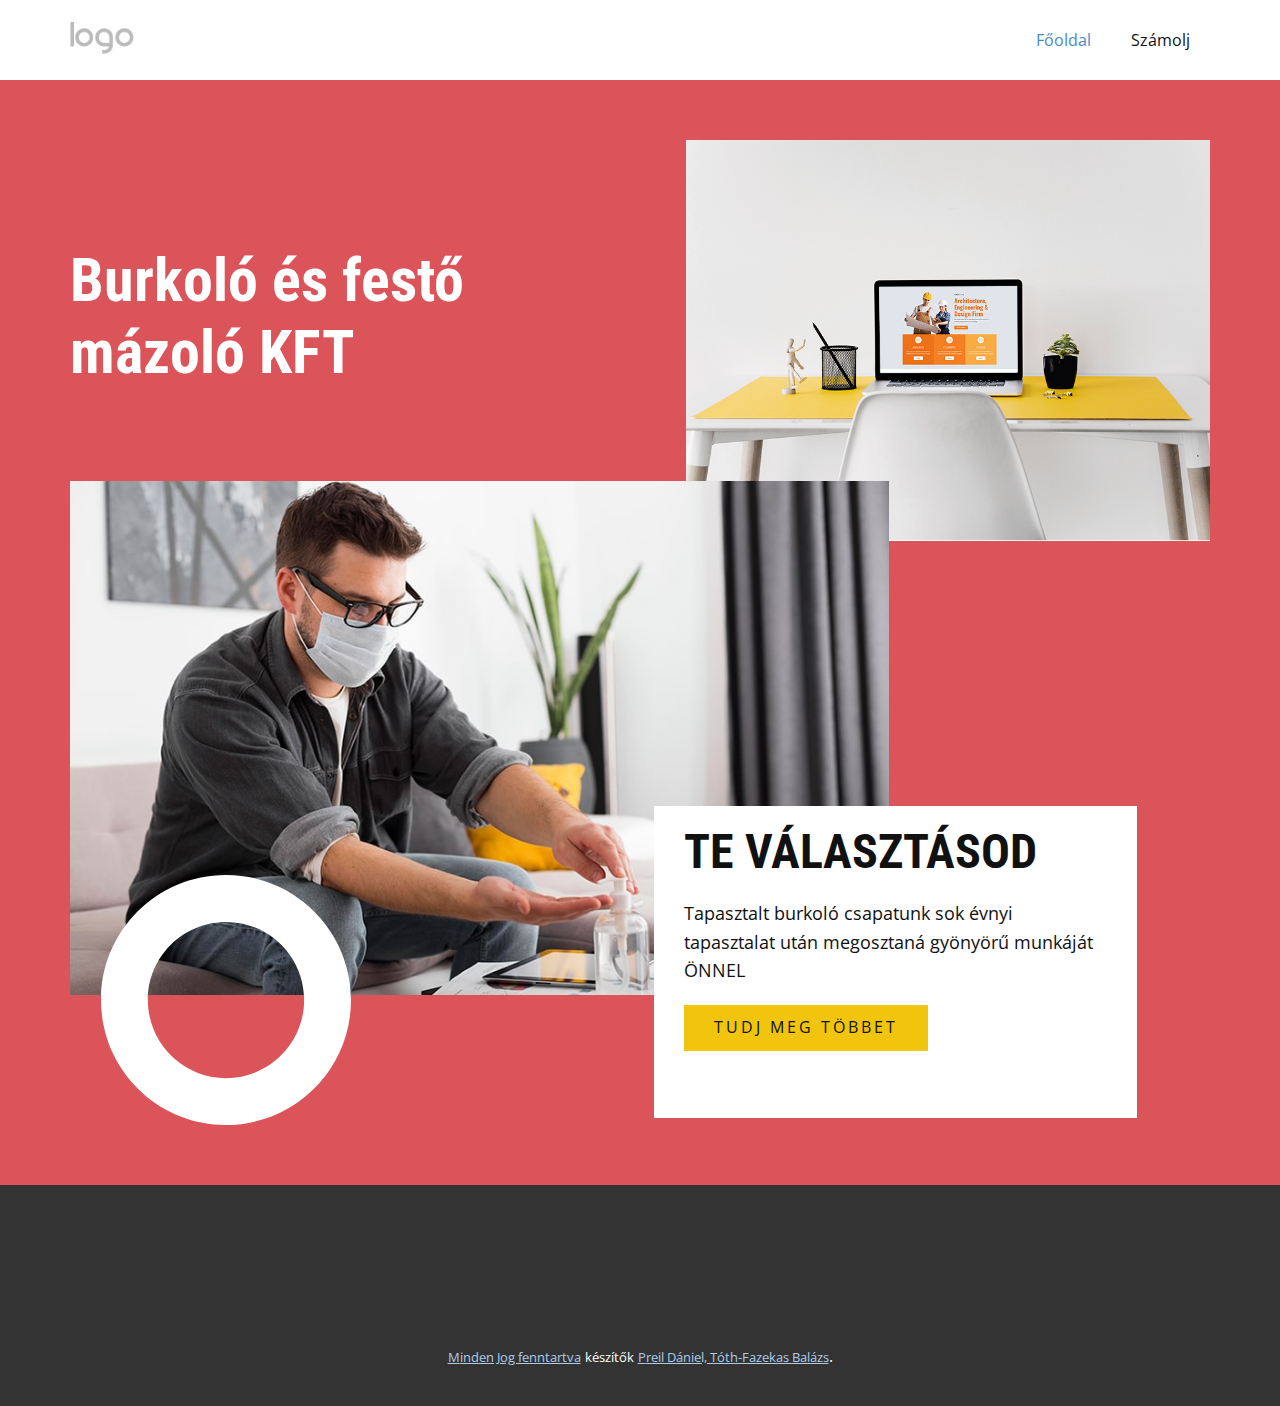
==== commit 6becd1d7: "." ====
--- a/index.html
+++ b/index.html
@@ -25,7 +25,7 @@
     <meta property="og:type" content="website">
   <meta data-intl-tel-input-cdn-path="intlTelInput/"></head>
   <body class="u-body u-xl-mode" data-lang="en"><header class="u-clearfix u-header u-header" id="sec-7cf6"><div class="u-clearfix u-sheet u-valign-middle u-sheet-1">
-        <a href="Home.html" class="u-image u-logo u-image-1">
+        <a href="index.html" class="u-image u-logo u-image-1">
           <img src="images/default-logo.png" class="u-logo-image u-logo-image-1">
         </a>
         <nav class="u-menu u-menu-dropdown u-offcanvas u-menu-1">
@@ -37,7 +37,7 @@
             </a>
           </div>
           <div class="u-nav-container">
-            <ul class="u-nav u-unstyled u-nav-1"><li class="u-nav-item"><a class="u-button-style u-nav-link u-text-active-palette-1-base u-text-hover-palette-2-base" href="Home.html" style="padding: 10px 20px;">Főoldal</a>
+            <ul class="u-nav u-unstyled u-nav-1"><li class="u-nav-item"><a class="u-button-style u-nav-link u-text-active-palette-1-base u-text-hover-palette-2-base" href="index.html" style="padding: 10px 20px;">Főoldal</a>
 </li><li class="u-nav-item"><a class="u-button-style u-nav-link u-text-active-palette-1-base u-text-hover-palette-2-base" href="calculate.html" style="padding: 10px 20px;">Számolj</a>
 </li></ul>
           </div>
@@ -45,7 +45,7 @@
             <div class="u-black u-container-style u-inner-container-layout u-opacity u-opacity-95 u-sidenav">
               <div class="u-inner-container-layout u-sidenav-overflow">
                 <div class="u-menu-close"></div>
-                <ul class="u-align-center u-nav u-popupmenu-items u-unstyled u-nav-2"><li class="u-nav-item"><a class="u-button-style u-nav-link" href="Home.html">Főoldal</a>
+                <ul class="u-align-center u-nav u-popupmenu-items u-unstyled u-nav-2"><li class="u-nav-item"><a class="u-button-style u-nav-link" href="index.html">Főoldal</a>
 </li><li class="u-nav-item"><a class="u-button-style u-nav-link" href="calculate.html">Számolj</a>
 </li><li class="u-nav-item"><a class="u-button-style u-nav-link" href="Contact.html">Kapcsolat</a>
 </li></ul>
